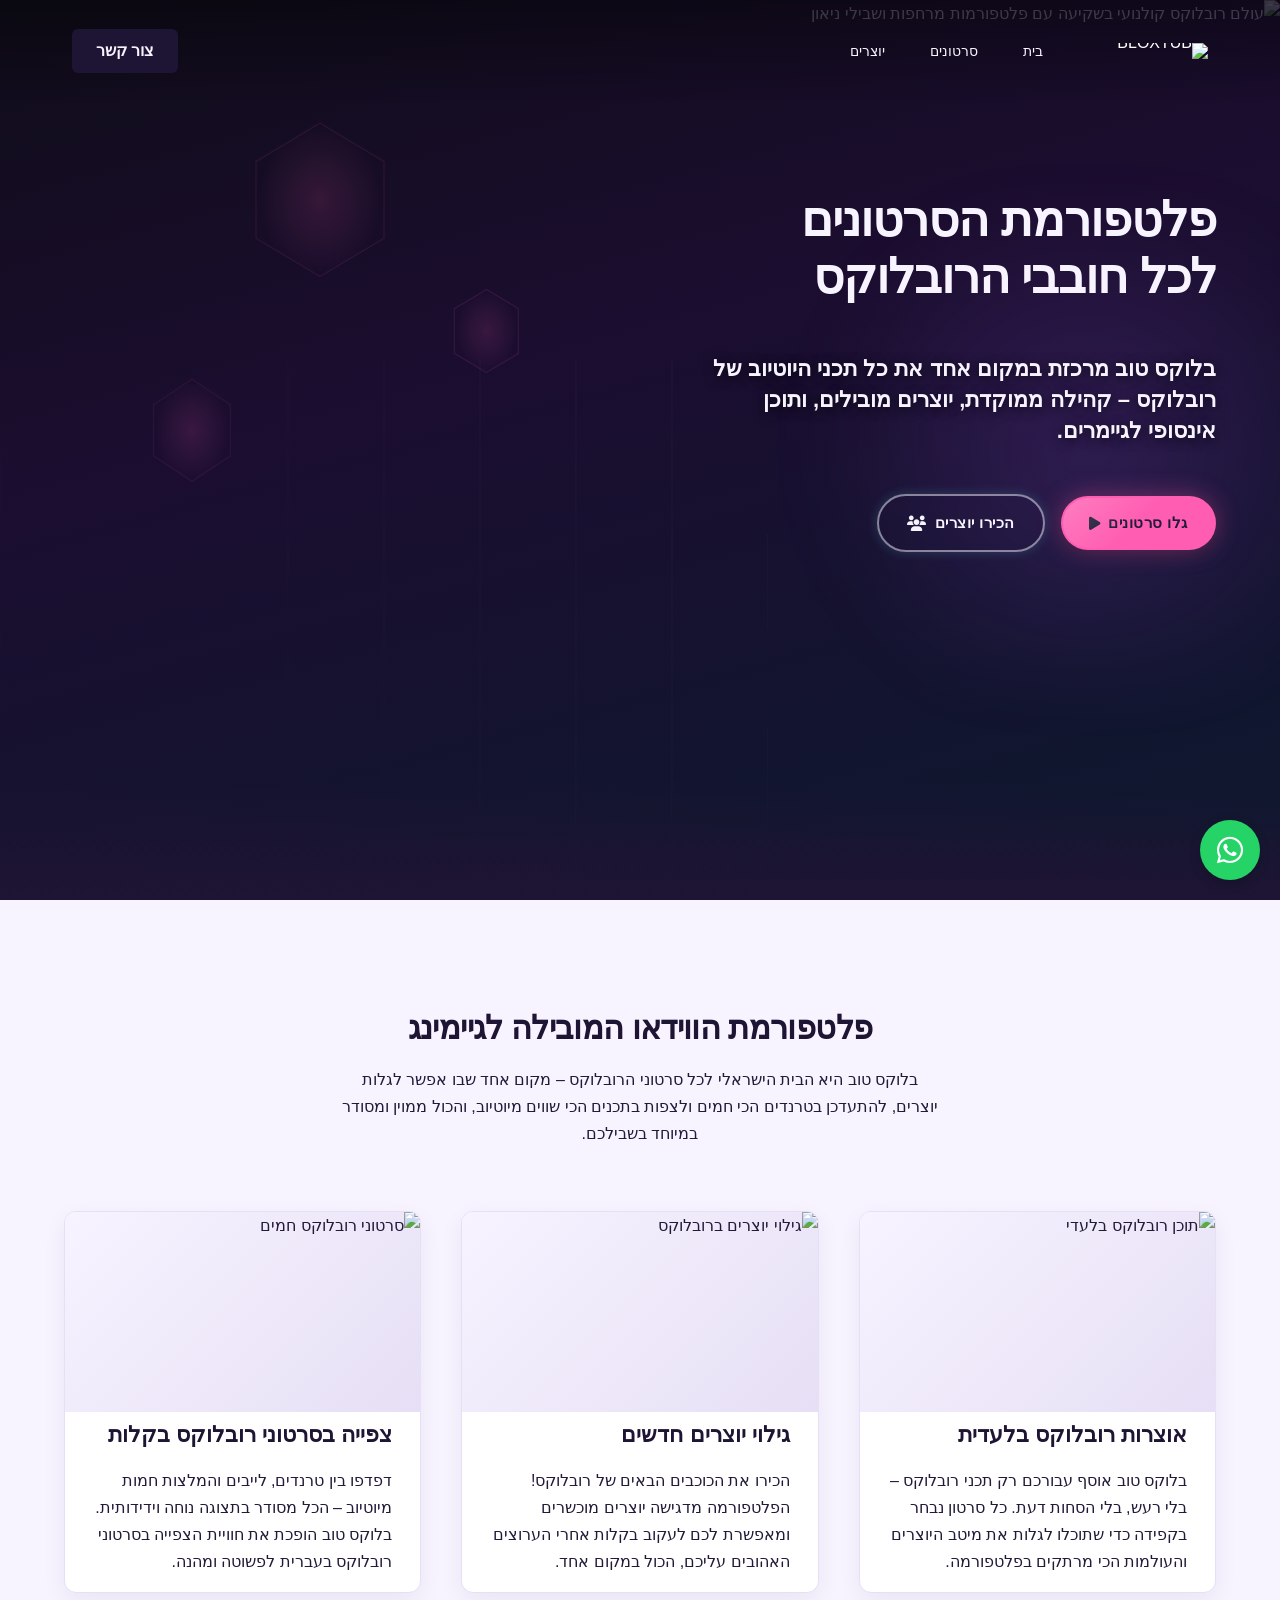
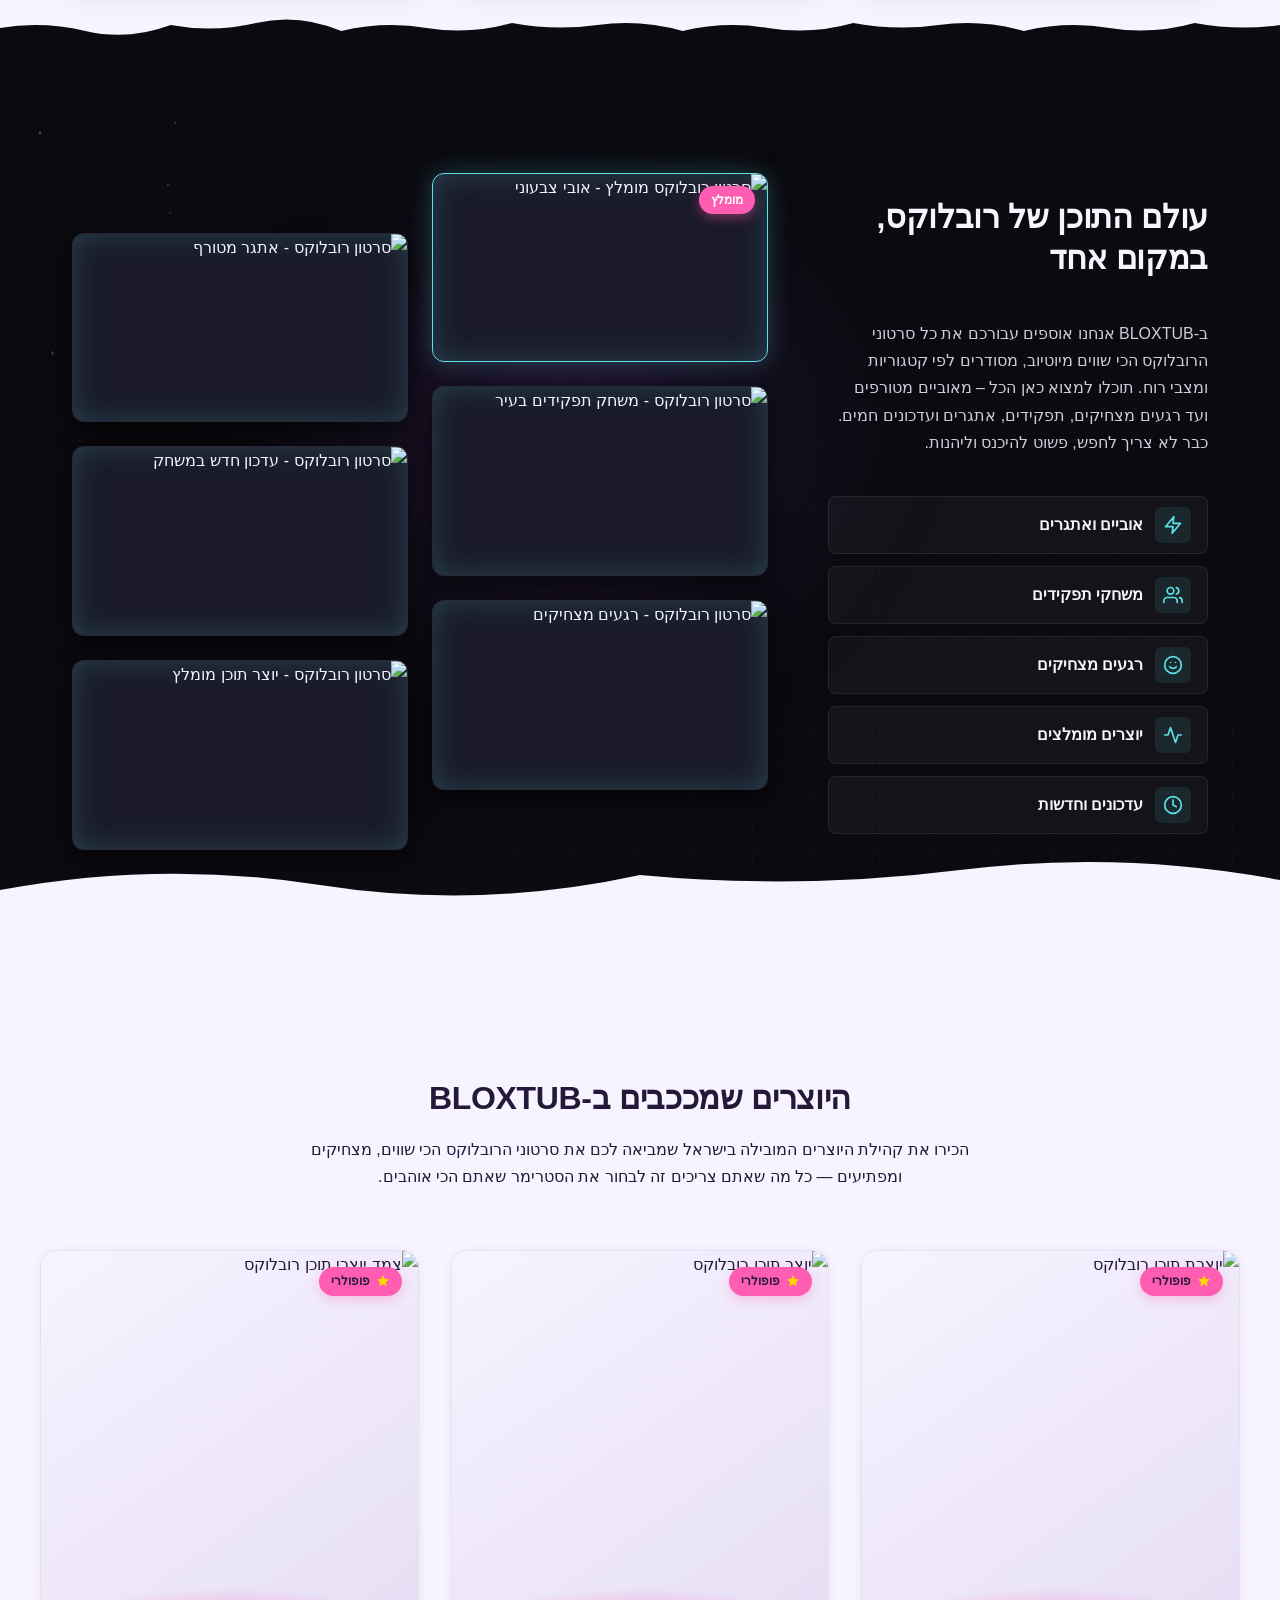
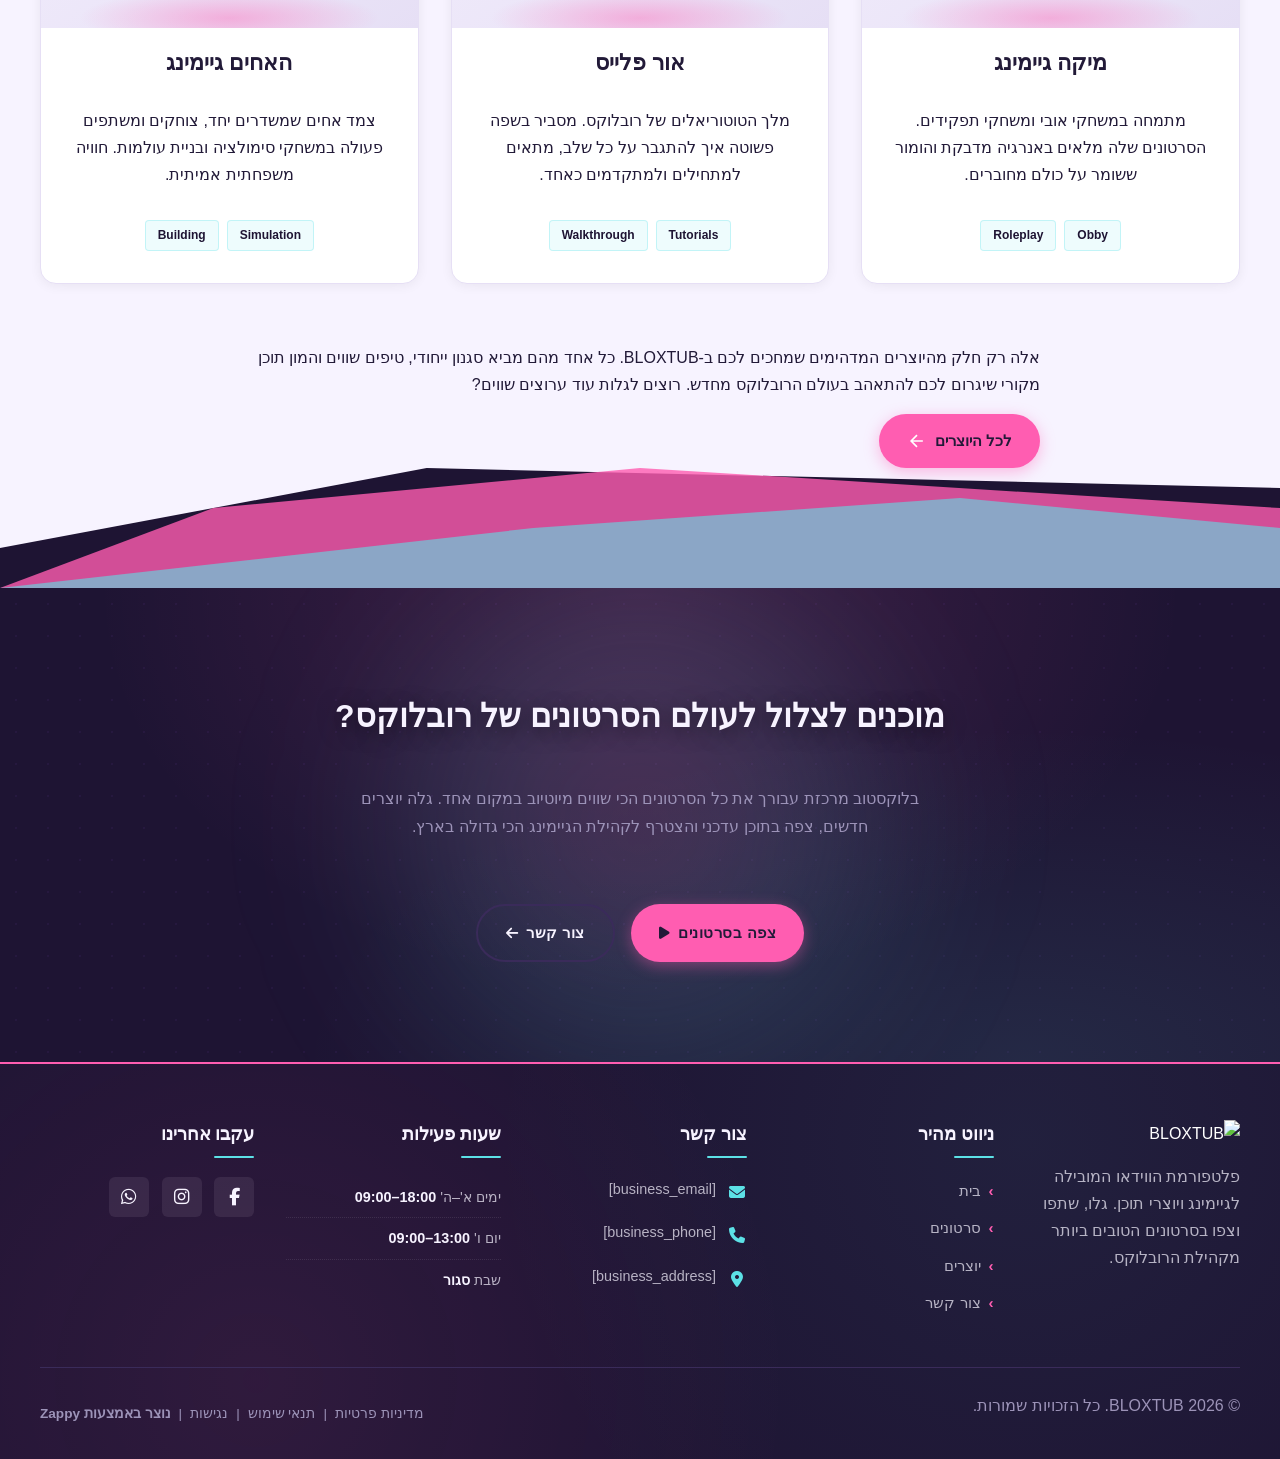
==== public/index.html @ db33e0e6 "Initial website commit" ====
<!doctype html><html dir="rtl" lang="he"><head><meta charset="UTF-8"><meta content="width=device-width,initial-scale=1" name="viewport"><meta content="index, follow" name="robots"><title>גלו עולם שלם של סרטוני רובלוקס — BLOXTUB</title><meta content="פלטפורמת הווידאו המובילה לגיימינג שכולה רובלוקס! צפו באוספי סרטוני רובלוקס בעברית, גלו יוצרים חדשים והפכו לחלק מקהילת גיימרים תוססת. הכנסו עכשיו והתחילו לצפות!" name="description"><meta content="gaming video platform, סרטוני רובלוקס בעברית, צפייה בסרטוני רובלוקס, פלטפורמת וידאו לגיימינג, קהילת רובלוקס" name="keywords"><link href="/assets/favicon.ico" rel="icon" type="image/x-icon"><link href="/assets/favicon-16x16.png" rel="icon" type="image/png" sizes="16x16"><link href="/assets/favicon-32x32.png" rel="icon" type="image/png" sizes="32x32"><link href="/assets/favicon-48x48.png" rel="icon" type="image/png" sizes="48x48"><link href="/assets/favicon-192x192.png" rel="icon" type="image/png" sizes="192x192"><link href="/assets/favicon-512x512.png" rel="icon" type="image/png" sizes="512x512"><link href="/assets/apple-touch-icon.png" rel="apple-touch-icon"><script>!function(){"use strict";var t="1a527d62-5605-4ae5-ab54-e5332d90926c",e="https://api.zappy5.com/api/analytics/track",a=18e5,n=2592e6,o=!0,i=!0,r=!0;var s=function(){var e="zappy_visitor_"+t,a=null;try{if(a=localStorage.getItem(e)){var o=JSON.parse(a),i=Date.now();if(i-o.created<n)return o.lastSeen=i,localStorage.setItem(e,JSON.stringify(o)),o.id}}catch(t){console.warn("Zappy Analytics: LocalStorage not available")}var r="zv_"+Date.now()+"_"+Math.random().toString(36).substr(2,9);try{localStorage.setItem(e,JSON.stringify({id:r,created:Date.now(),lastSeen:Date.now()}))}catch(t){}return r}(),c=function(){var e="zappy_session_"+t,n=null;try{if(n=sessionStorage.getItem(e)){var o=JSON.parse(n),i=Date.now();if(i-o.timestamp<a)return o.timestamp=i,sessionStorage.setItem(e,JSON.stringify(o)),o.id}}catch(t){console.warn("Zappy Analytics: SessionStorage not available")}var r="zs_"+Date.now()+"_"+Math.random().toString(36).substr(2,9);try{sessionStorage.setItem(e,JSON.stringify({id:r,timestamp:Date.now()}))}catch(t){}return r}();function l(a,n){n=n||{};var o={website_id:t,event_type:a,page_path:window.location.pathname,referrer:document.referrer||"direct",visitor_id:s,session_id:c,metadata:n};if(navigator.sendBeacon){var i=new Blob([JSON.stringify(o)],{type:"application/json"});navigator.sendBeacon(e,i)}else fetch(e,{method:"POST",headers:{"Content-Type":"application/json"},body:JSON.stringify(o),keepalive:!0}).catch(function(t){console.warn("Zappy Analytics: Failed to track event",t)})}o&&l("pageview",{title:document.title,url:window.location.href}),i&&document.addEventListener("click",function(t){var e=t.target;if("BUTTON"===e.tagName||e.closest("button")){var a="BUTTON"===e.tagName?e:e.closest("button");l("click",{element:"button",text:a.textContent.trim().substring(0,100),id:a.id||null,class:a.className||null})}else if("A"===e.tagName||e.closest("a")){var n="A"===e.tagName?e:e.closest("a");l("navigation",{element:"link",text:n.textContent.trim().substring(0,100),href:n.href,external:n.hostname!==window.location.hostname})}},!0),r&&document.addEventListener("submit",function(t){var e=t.target;l("form_submit",{form_id:e.id||null,form_name:e.name||null,form_action:e.action||null,form_method:e.method||"GET"})},!0);var d=Date.now();window.addEventListener("beforeunload",function(){l("page_unload",{time_on_page:Math.floor((Date.now()-d)/1e3),page_path:window.location.pathname})}),window.zappyAnalytics={track:l,getVisitorId:function(){return s},getSessionId:function(){return c}}}()</script><meta content="גלו עולם שלם של סרטוני רובלוקס — BLOXTUB" property="og:title"><meta content="פלטפורמת הווידאו המובילה לגיימינג שכולה רובלוקס! צפו באוספי סרטוני רובלוקס בעברית, גלו יוצרים חדשים והפכו לחלק מקהילת גיימרים תוססת. הכנסו עכשיו והתחילו לצפות!" property="og:description"><meta content="summary_large_image" name="twitter:card"><meta content="גלו עולם שלם של סרטוני רובלוקס — BLOXTUB" name="twitter:title"><meta content="פלטפורמת הווידאו המובילה לגיימינג שכולה רובלוקס! צפו באוספי סרטוני רובלוקס בעברית, גלו יוצרים חדשים והפכו לחלק מקהילת גיימרים תוססת. הכנסו עכשיו והתחילו לצפות!" name="twitter:description"><meta content="website" property="og:type"><meta content="he_IL" property="og:locale"><link href="https://cdnjs.cloudflare.com/ajax/libs/font-awesome/6.4.0/css/all.min.css" rel="stylesheet"><style>.skip-link{position:absolute;top:0;left:0;transform:translateY(-200%);padding:12px 18px;background:var(--bg-dark,#1a1a1a);color:var(--text-light,#fff);font-weight:600;border-radius:0 0 8px 0;z-index:10000}.skip-link:focus{transform:none;outline:2px solid var(--ring,#fff);outline-offset:2px}:focus-visible{outline:2px solid var(--ring,currentColor);outline-offset:3px}</style><link href="/assets/favicon.ico" rel="icon" type="image/x-icon"><link href="/assets/favicon-16x16.png" rel="icon" type="image/png" sizes="16x16"><link href="/assets/favicon-32x32.png" rel="icon" type="image/png" sizes="32x32"><link href="/assets/favicon-48x48.png" rel="icon" type="image/png" sizes="48x48"><link href="/assets/favicon-192x192.png" rel="icon" type="image/png" sizes="192x192"><link href="/assets/favicon-512x512.png" rel="icon" type="image/png" sizes="512x512"><link href="/assets/apple-touch-icon.png" rel="apple-touch-icon"><link href="https://cdn.jsdelivr.net/npm/vanilla-cookieconsent@3/dist/cookieconsent.css" rel="stylesheet"><script src="https://cdn.jsdelivr.net/npm/vanilla-cookieconsent@3/dist/cookieconsent.umd.js"></script><script src="https://cdn.jsdelivr.net/gh/mickidum/acc_toolbar/acctoolbar/acctoolbar.min.js"></script><link href="/styles.css" rel="stylesheet"><script>window.ZAPPY_WEBSITE_ID="1a527d62-5605-4ae5-ab54-e5332d90926c",window.ZAPPY_API_BASE="https://api.zappy5.com"</script><style id="zappy-dropdown-submenu-styles">#navMenu li:has(.sub-menu),.nav-menu li:has(.sub-menu),.navbar li:has(.sub-menu),nav li:has(.sub-menu){position:relative}#navMenu .sub-menu,.nav-menu .sub-menu,.navbar .sub-menu,nav .sub-menu{display:block!important;position:absolute!important;top:100%;left:0;min-width:220px;background:#fff;border-radius:8px;box-shadow:0 8px 25px rgba(0,0,0,.15);padding:8px 0;opacity:0;visibility:hidden;transform:translateY(10px);transition:all .3s ease;z-index:1000;list-style:none;pointer-events:none}#navMenu li:hover>.sub-menu,.nav-menu li:hover>.sub-menu,.navbar li:hover>.sub-menu,nav li:hover>.sub-menu{opacity:1!important;visibility:visible!important;transform:translateY(0)!important;pointer-events:auto!important}.sub-menu li{list-style:none;margin:0;padding:0}.sub-menu a{display:block!important;padding:10px 16px!important;color:var(--text-dark,#333)!important;font-weight:500;text-decoration:none;white-space:nowrap;transition:background-color .2s}.sub-menu .zappy-nav-child>a{padding-left:28px!important;font-size:.9em!important;opacity:.85!important}[dir=rtl] .sub-menu .zappy-nav-child>a,html[lang=ar] .sub-menu .zappy-nav-child>a,html[lang=he] .sub-menu .zappy-nav-child>a{padding-left:10px!important;padding-right:28px!important}.sub-menu .zappy-nav-parent>a{font-weight:600!important}.sub-menu a:hover{background-color:#f5f5f5}[dir=rtl] .nav-menu .sub-menu,[dir=rtl] .navbar .sub-menu,[dir=rtl] nav .sub-menu,html[lang=ar] .nav-menu .sub-menu,html[lang=ar] .navbar .sub-menu,html[lang=ar] nav .sub-menu,html[lang=he] .nav-menu .sub-menu,html[lang=he] .navbar .sub-menu,html[lang=he] nav .sub-menu{left:auto!important;right:0!important}.sub-menu:empty,.sub-menu:not(:has(li)):not(:has(> a)),.sub-menu:not(:has(li:not(.zappy-hidden-menu-item))):not(:has(> a)){display:none!important;opacity:0!important;visibility:hidden!important;pointer-events:none!important}li:has(.menu-group-title):hover>.sub-menu{opacity:1!important;visibility:visible!important;transform:translateY(0)!important;pointer-events:auto!important}#navMenu>li>.menu-group-title,.nav-menu>li>.menu-group-title{display:inline-block;padding:.5rem 1rem;cursor:default;user-select:none}@media (max-width:768px){#navMenu .sub-menu,.nav-menu .sub-menu,.navbar .sub-menu,nav .sub-menu{position:static!important;transform:none!important;box-shadow:none!important;background:0 0!important;max-height:0;overflow:hidden;opacity:0;visibility:hidden;transition:max-height .3s ease,opacity .3s ease;padding:0!important;border-radius:0!important}#navMenu .sub-menu.mobile-expanded,.nav-menu .sub-menu.mobile-expanded,.navbar .sub-menu.mobile-expanded{max-height:none!important;overflow-y:visible!important;opacity:1!important;visibility:visible!important;padding:8px 0 8px 16px!important}[dir=rtl] .sub-menu.mobile-expanded,html[lang=he] .sub-menu.mobile-expanded{padding:8px 16px 8px 0!important}#navMenu li:hover>.sub-menu,.nav-menu li:hover>.sub-menu,.navbar li:hover>.sub-menu,nav li:hover>.sub-menu{opacity:0;visibility:hidden;pointer-events:none}#navMenu li>.sub-menu.mobile-expanded,.nav-menu li>.sub-menu.mobile-expanded,.navbar li>.sub-menu.mobile-expanded,nav li>.sub-menu.mobile-expanded{opacity:1!important;visibility:visible!important;pointer-events:auto!important}#navMenu li:has(.sub-menu),.nav-menu li:has(.sub-menu),.navbar li:has(.sub-menu),nav li:has(.sub-menu){display:flex!important;flex-wrap:wrap!important;align-items:center!important;position:relative!important;min-height:44px!important}#navMenu li:has(.sub-menu)>a,.nav-menu li:has(.sub-menu)>a,.navbar li:has(.sub-menu)>a,nav li:has(.sub-menu)>a{flex:1!important;min-width:0!important}#navMenu li:has(.sub-menu)>.menu-group-title,.nav-menu li:has(.sub-menu)>.menu-group-title,.navbar li:has(.sub-menu)>.menu-group-title,nav li:has(.sub-menu)>.menu-group-title{flex:1!important;min-width:0!important;padding:0!important;line-height:inherit!important}#navMenu li:has(.sub-menu)>.sub-menu,.nav-menu li:has(.sub-menu)>.sub-menu,.navbar li:has(.sub-menu)>.sub-menu,nav li:has(.sub-menu)>.sub-menu{flex-basis:100%!important;width:100%!important}#navMenu li:has(.sub-menu)>a [class*=arrow],#navMenu li:has(.sub-menu)>a [class*=chevron],.nav-menu li:has(.sub-menu)>a .fa-angle-down,.nav-menu li:has(.sub-menu)>a .fa-chevron-down,.nav-menu li:has(.sub-menu)>a [class*=arrow],.nav-menu li:has(.sub-menu)>a [class*=chevron],nav li:has(.sub-menu)>a [class*=arrow],nav li:has(.sub-menu)>a [class*=chevron]{display:none!important;visibility:hidden!important}.mobile-submenu-toggle{display:flex!important;align-items:center!important;justify-content:center!important;width:44px!important;height:auto!important;background:0 0!important;border:none!important;cursor:pointer!important;color:var(--text-light)!important;position:static!important;flex-shrink:0!important;align-self:stretch!important;z-index:2!important;padding:0!important;margin:0!important}.mobile-submenu-toggle::after{content:''!important;width:0!important;height:0!important;border-left:6px solid transparent!important;border-right:6px solid transparent!important;border-top:7px solid currentColor!important;transition:transform .3s ease!important}.mobile-submenu-toggle.expanded::after{transform:rotate(180deg)!important}.sub-menu a{padding:10px 0!important;display:block!important;color:var(--text-light)!important;white-space:normal!important}.sub-menu .zappy-nav-child>a{padding-left:28px!important;font-size:.9em!important;opacity:.85!important}[dir=rtl] .sub-menu .zappy-nav-child>a,html[lang=ar] .sub-menu .zappy-nav-child>a,html[lang=he] .sub-menu .zappy-nav-child>a{padding-left:0!important;padding-right:28px!important}.sub-menu .zappy-nav-parent>a{font-weight:600!important}#navMenu.active,.nav-menu.active{max-width:100vw!important;overflow-x:hidden!important;box-sizing:border-box!important}.navbar .sub-menu li a,.zappy-products-dropdown .sub-menu a,nav.navbar .sub-menu li a{color:var(--text-light)!important}}@media (min-width:769px){.mobile-submenu-toggle{display:none!important}}</style><style id="zappy-widget-visibility">html[dir=rtl] .whatsapp-float{right:20px!important;left:auto!important}html:not([dir]) .whatsapp-float,html[dir=ltr] .whatsapp-float{left:20px!important;right:auto!important}html[dir=rtl] #mic-access-tool-general-button,html[dir=rtl] #mic-init-access-tool #mic-access-tool-general-button,html[dir=rtl] #mic-init-access-tool .mic-access-tool-general-button,html[dir=rtl] ._access-icon,html[dir=rtl] .mic-access-tool-general-button{left:20px!important;right:auto!important}html:not([dir]) #mic-access-tool-general-button,html:not([dir]) #mic-init-access-tool #mic-access-tool-general-button,html:not([dir]) #mic-init-access-tool .mic-access-tool-general-button,html:not([dir]) ._access-icon,html:not([dir]) .mic-access-tool-general-button,html[dir=ltr] #mic-access-tool-general-button,html[dir=ltr] #mic-init-access-tool #mic-access-tool-general-button,html[dir=ltr] #mic-init-access-tool .mic-access-tool-general-button,html[dir=ltr] ._access-icon,html[dir=ltr] .mic-access-tool-general-button{right:20px!important;left:auto!important}@media (max-width:768px){.whatsapp-float{display:flex!important}}@media (min-width:769px){.whatsapp-float{display:flex!important}}@media (max-width:768px){#mic-access-tool-general-button,#mic-init-access-tool #mic-access-tool-general-button,#mic-init-access-tool .mic-access-tool-general-button,._access-icon,.mic-access-tool-general-button{display:flex!important;visibility:visible!important;opacity:1!important;pointer-events:auto!important}#mic-access-tool-box.opened-mic-access-tool,#mic-init-access-tool #mic-access-tool-box.opened-mic-access-tool,.mic-access-tool-box.opened-mic-access-tool{visibility:visible!important;opacity:1!important;pointer-events:auto!important}}@media (min-width:769px){#mic-access-tool-general-button,#mic-init-access-tool #mic-access-tool-general-button,#mic-init-access-tool .mic-access-tool-general-button,._access-icon,.mic-access-tool-general-button{display:flex!important;visibility:visible!important;opacity:1!important;pointer-events:auto!important}#mic-access-tool-box.opened-mic-access-tool,#mic-init-access-tool #mic-access-tool-box.opened-mic-access-tool,.mic-access-tool-box.opened-mic-access-tool{visibility:visible!important;opacity:1!important;pointer-events:auto!important}}</style></head><body><a href="#main" class="skip-link">דלג לתוכן הראשי</a><nav class="navbar" dir="rtl"><button aria-label="Menu" class="mobile-toggle" id="mobileToggle"><svg viewBox="0 0 24 24" fill="none" height="24" width="24" class="hamburger-icon"><path d="M3 12h18M3 6h18M3 18h18" stroke="currentColor" stroke-width="2" stroke-linecap="round"></path></svg> <svg viewBox="0 0 24 24" fill="none" height="24" width="24" class="close-icon" style="display:none"><path d="M18 6L6 18M6 6l12 12" stroke="currentColor" stroke-width="2" stroke-linecap="round"></path></svg></button> <button aria-label="Call" class="phone-header-btn" data-phone="[business_phone]"><svg viewBox="0 0 24 24" fill="currentColor" height="20" width="20"><path d="M22 16.92v3a2 2 0 0 1-2.18 2 19.79 19.79 0 0 1-8.63-3.07 19.5 19.5 0 0 1-6-6 19.79 19.79 0 0 1-3.07-8.67A2 2 0 0 1 4.11 2h3a2 2 0 0 1 2 1.72 12.84 12.84 0 0 0 .7 2.81 2 2 0 0 1-.45 2.11L8.09 9.91a16 16 0 0 0 6 6l1.27-1.27a2 2 0 0 1 2.11-.45 12.84 12.84 0 0 0 2.81.7A2 2 0 0 1 22 16.92z"></path></svg></button><div class="nav-container"><div class="nav-right-group"><div class="nav-brand"><a href="/" class="logo-link"><img alt="BLOXTUB" src="/assets/site-----image-1.webp" class="logo"></a></div><ul class="nav-menu" id="navMenu"><li><a href="/">בית</a></li><li><a href="/videos">סרטונים</a></li><li><a href="/creators">יוצרים</a></li></ul></div><div class="nav-cta-container"><a href="/contact" class="nav-cta-btn">צור קשר</a></div></div></nav><script>window.addEventListener("load",function(){const e=document.querySelector(".navbar, nav, header");if(!e)return void console.log("[Navbar] Navbar element not found");let t=document.getElementById("mobileToggle")||document.querySelector(".mobile-toggle")||document.querySelector(".hamburger")||document.querySelector(".hamburger-menu")||document.querySelector(".menu-toggle")||document.querySelector(".burger-menu")||document.querySelector('[aria-label="Menu"]')||document.querySelector('[aria-label="תפריט"]');const n=document.querySelector(".phone-header-btn"),o=window.getComputedStyle(e);let r=o.backgroundColor;if(console.log("[Navbar] Initial navbar background:",r),"transparent"===r||"rgba(0, 0, 0, 0)"===r||r.startsWith("rgba")&&r.includes(", 0)")){const e=o.backgroundImage;if(e&&"none"!==e)console.log("[Navbar] Navbar has background image/gradient, using dark text"),r="rgb(240, 240, 240)";else{const e=window.getComputedStyle(document.body).backgroundColor;console.log("[Navbar] Navbar transparent, using body background:",e),r=e}}const a=r.match(/\d+/g);if(a&&a.length>=3){const e=(.299*parseInt(a[0])+.587*parseInt(a[1])+.114*parseInt(a[2]))/255;console.log("[Navbar] Mobile button colors preserved from Claude CSS (luminance:",e.toFixed(2)+")");const o=document.createElement("style");o.id="zappy-mobile-nav-fix";document.documentElement.lang;document.documentElement.dir,o.textContent='\n        /* Hide mobile buttons on desktop, show only on mobile */\n        @media (min-width: 769px) {\n          .mobile-toggle,\n          .phone-header-btn {\n            display: none !important;\n          }\n        }\n        \n        /* Show and position mobile buttons correctly on mobile */\n        @media (max-width: 768px) {\n          .navbar,\n          nav.navbar {\n            min-height: 70px !important;\n          }\n\n          .mobile-toggle,\n          .phone-header-btn {\n            position: absolute !important;\n            top: 0 !important;\n            bottom: 0 !important;\n            margin-top: auto !important;\n            margin-bottom: auto !important;\n            transform: none !important;\n            z-index: 1001 !important;\n            display: flex !important;\n            align-items: center !important;\n            justify-content: center !important;\n            width: 36px !important;\n            height: 36px !important;\n            border-radius: 50% !important;\n            border: none !important;\n            cursor: pointer !important;\n            padding: 6px !important;\n            background: none !important;\n            color: var(--nav-text, var(--text-light)) !important;\n            touch-action: manipulation !important;\n            -webkit-tap-highlight-color: transparent !important;\n          }\n\n          html[data-zappy-site-type="ecommerce"] .phone-header-btn,\n          body[data-zappy-site-type="ecommerce"] .phone-header-btn,\n          html[data-zappy-site-type="ecommerce"] header .phone-header-btn,\n          html[data-zappy-site-type="ecommerce"] nav .phone-header-btn {\n            display: none !important;\n            visibility: hidden !important;\n            width: 0 !important;\n            height: 0 !important;\n            min-width: 0 !important;\n            overflow: hidden !important;\n          }\n          \n          /* LTR positioning (default): hamburger LEFT, phone RIGHT */\n          html:not([dir="rtl"]):not([lang="he"]):not([lang="ar"]) .mobile-toggle,\n          html[dir="ltr"] .mobile-toggle {\n            left: 12px !important;\n            right: auto !important;\n          }\n          html:not([dir="rtl"]):not([lang="he"]):not([lang="ar"]) .phone-header-btn,\n          html[dir="ltr"] .phone-header-btn {\n            right: 12px !important;\n            left: auto !important;\n          }\n          \n          /* RTL positioning: hamburger RIGHT, phone LEFT */\n          html[dir="rtl"] .mobile-toggle,\n          html[lang="he"] .mobile-toggle,\n          html[lang="ar"] .mobile-toggle {\n            right: 12px !important;\n            left: auto !important;\n          }\n          html[dir="rtl"] .phone-header-btn,\n          html[lang="he"] .phone-header-btn,\n          html[lang="ar"] .phone-header-btn {\n            left: 12px !important;\n            right: auto !important;\n          }\n          \n          /* CRITICAL: Ensure nav-container has min-height on mobile */\n          /* All children are positioned absolutely/fixed on mobile, so height:auto collapses to 0 */\n          .nav-container {\n            min-height: 70px !important;\n            position: relative !important;\n          }\n          \n          /* Ensure SVG icons are properly sized and inherit color */\n          .mobile-toggle svg,\n          .phone-header-btn svg {\n            width: 24px !important;\n            height: 24px !important;\n            /* Don\'t force display - let JavaScript control hamburger/close toggle */\n          }\n          \n          /* Reset nav-cta-container on mobile - remove desktop box-shadow/padding */\n          /* that creates a visible ghost box when CTA button is hidden */\n          .nav-cta-container {\n            box-shadow: none !important;\n            padding: 0 !important;\n          }\n          \n          /* Hide nav-cta-container entirely on mobile when there\'s no lang-switcher */\n          /* (only the CTA button is inside, and it\'s hidden on mobile) */\n          .nav-cta-container:not(:has(.lang-switcher)) {\n            display: none !important;\n          }\n          \n          /* CRITICAL: Prevent hero image fade gradient from bleeding over headline text */\n          /* The .image-fade-gradient has bottom: -30px (extends below parent) */\n          /* On mobile stacked layout, this overlaps the h1 text below the image */\n          .hero-image-column {\n            overflow: hidden !important;\n          }\n          .image-fade-gradient {\n            bottom: 0 !important;\n          }\n          \n          /* Hide desktop language switcher on mobile - hamburger menu handles it */\n          /* High specificity to override stored CSS */\n          .lang-switcher,\n          .nav-cta-container .lang-switcher,\n          .nav-container .lang-switcher,\n          .navbar .lang-switcher,\n          .navbar .nav-cta-container .lang-switcher {\n            display: none !important;\n          }\n        }\n      ';const r=document.getElementById("zappy-mobile-nav-fix");r&&r.remove(),document.head.appendChild(o),console.log("[Navbar] Critical CSS injected for mobile nav positioning");const i=window.innerWidth<=768;if(t){const e=t.querySelector(".hamburger-icon"),n=t.querySelector(".close-icon");e&&(e.style.setProperty("width","24px","important"),e.style.setProperty("height","24px","important"),e.style.setProperty("display","block","important")),n&&(n.style.setProperty("width","24px","important"),n.style.setProperty("height","24px","important"),n.style.setProperty("display","none","important")),i?(t.style.setProperty("position","absolute","important"),t.style.setProperty("top","0","important"),t.style.setProperty("bottom","0","important"),t.style.setProperty("margin-top","auto","important"),t.style.setProperty("margin-bottom","auto","important"),t.style.setProperty("transform","none","important"),t.style.setProperty("z-index","1001","important"),t.style.removeProperty("left"),t.style.removeProperty("right"),console.log("[Navbar] Mobile toggle positioning applied (mobile viewport)")):(t.style.removeProperty("position"),t.style.removeProperty("top"),t.style.removeProperty("transform"),t.style.removeProperty("z-index"),t.style.removeProperty("left"),t.style.removeProperty("right"),console.log("[Navbar] Desktop viewport - cleared mobile toggle inline positioning"))}if(n){const e=n.querySelector("svg");e&&(e.style.width="24px",e.style.height="24px",e.setAttribute("width","24"),e.setAttribute("height","24")),i?(n.style.setProperty("position","absolute","important"),n.style.setProperty("top","0","important"),n.style.setProperty("bottom","0","important"),n.style.setProperty("margin-top","auto","important"),n.style.setProperty("margin-bottom","auto","important"),n.style.setProperty("transform","none","important"),n.style.setProperty("z-index","1001","important"),n.style.removeProperty("left"),n.style.removeProperty("right"),console.log("[Navbar] Phone button positioning applied (mobile viewport)")):(n.style.removeProperty("position"),n.style.removeProperty("top"),n.style.removeProperty("transform"),n.style.removeProperty("z-index"),n.style.removeProperty("left"),n.style.removeProperty("right"),console.log("[Navbar] Desktop viewport - cleared phone button inline positioning"))}}else console.log("[Navbar] Could not parse background color:",r);t=document.getElementById("mobileToggle")||document.querySelector(".mobile-toggle")||document.querySelector(".hamburger")||document.querySelector(".hamburger-menu")||document.querySelector(".menu-toggle")||document.querySelector(".burger-menu")||document.querySelector('[aria-label="Menu"]')||document.querySelector('[aria-label="תפריט"]');const i=document.getElementById("navMenu")||document.querySelector(".nav-menu")||document.querySelector(".nav-links")||document.querySelector("nav ul:not(.submenu)");if(!t||!i)return void console.log("[Navbar] Mobile toggle or menu not found:",{toggle:!!t,menu:!!i});i.id||(i.id="navMenu"),console.log("[Navbar] Initializing mobile menu...");const l=t.cloneNode(!0);t.parentNode.replaceChild(l,t);var s=0;function p(e){var t=Date.now();t-s<300||(s=t,function(e){e.preventDefault(),e.stopPropagation();const t=l.querySelector(".hamburger-icon"),n=l.querySelector(".close-icon");i.classList.contains("active")?(i.classList.remove("active"),t&&t.style.setProperty("display","block","important"),n&&n.style.setProperty("display","none","important"),document.body.style.overflow="",console.log("[Navbar] Menu closed")):(i.classList.add("active"),t&&t.style.setProperty("display","none","important"),n&&n.style.setProperty("display","block","important"),document.body.style.overflow="hidden",console.log("[Navbar] Menu opened"))}(e))}l.addEventListener("click",p),l.addEventListener("touchend",p),i.querySelectorAll("a").forEach(function(e){e.addEventListener("click",function(){if("#"===this.getAttribute("href"))return;const e=l.querySelector(".hamburger-icon"),t=l.querySelector(".close-icon");i.classList.remove("active"),e&&e.style.setProperty("display","block","important"),t&&t.style.setProperty("display","none","important"),document.body.style.overflow="",console.log("[Navbar] Menu closed (link clicked)")})});var m=i.querySelectorAll(".dropdown-toggle");m.forEach(function(e){e.addEventListener("click",function(e){e.preventDefault(),e.stopPropagation();var t=this.closest(".nav-dropdown");t&&(t.parentNode.querySelectorAll(".nav-dropdown.open").forEach(function(e){e!==t&&e.classList.remove("open")}),t.classList.toggle("open"),console.log("[Navbar] Dropdown toggled:",t.classList.contains("open")?"open":"closed"))})}),document.addEventListener("click",function(e){e.target.closest(".nav-dropdown")||document.querySelectorAll(".nav-dropdown.open").forEach(function(e){e.classList.remove("open")})}),console.log("[Navbar] Dropdown handlers initialized for "+m.length+" dropdowns"),n&&n.addEventListener("click",function(){const e=document.querySelectorAll('a[href^="tel:"]'),t=e.length>0?e[0].getAttribute("href").replace("tel:",""):"[business_phone]";window.location.href="tel:"+t,console.log("[Navbar] Phone button clicked")}),console.log("[Navbar] Mobile menu initialized successfully")})</script><main id="main"><section class="index-hero-section" data-band-index="0" data-layout-spec="בית-hero" data-hero-type="fullscreen-scrim"><img alt="עולם רובלוקס קולנועי בשקיעה עם פלטפורמות מרחפות ושבילי ניאון" src="/assets/site-index-hero-image-1.webp" data-context="Cinematic Roblox-inspired obstacle world at sunset: floating voxel platforms, glowing neon trails (hot pink and aqua), a dramatic purple-orange sky, and a deep cosmic shadow in the corners. The scene feels expansive and adventurous, with a stylized game-like atmosphere and a soft particle sparkle effect." data-placeholder="index-hero-image-1" height="1080" loading="eager" width="1920" class="hero-bg-img" data-hero-bg="true" fetchpriority="high"><div class="hero-scrim" aria-hidden="true"></div><div class="hero-decorations" aria-hidden="true"><svg viewBox="0 0 800 600" preserveAspectRatio="xMidYMid slice" xmlns="http://www.w3.org/2000/svg" class="deco-grid"><defs><linearGradient id="gridGrad" x1="0%" x2="100%" y1="100%" y2="0%"><stop offset="0%" stop-color="var(--accent)" stop-opacity="0"></stop><stop offset="100%" stop-color="var(--accent)" stop-opacity="0.08"></stop></linearGradient></defs><path d="M800,600 L0,600 L0,500 M800,500 L800,400 M0,400 L0,300 M800,300 L800,200 M0,200 L0,100" fill="none" stroke="url(#gridGrad)" stroke-width="1"></path><path d="M800,600 L700,600 L700,0 M600,0 L600,600 M500,600 L500,0 M400,0 L400,600 M300,600 L300,0" fill="none" stroke="url(#gridGrad)" stroke-width="1"></path></svg> <svg viewBox="0 0 400 400" preserveAspectRatio="xMidYMid slice" xmlns="http://www.w3.org/2000/svg" class="deco-hex"><defs><radialGradient cx="50%" cy="50%" id="hexGlow" r="50%"><stop offset="0%" stop-color="var(--secondary)" stop-opacity="0.15"></stop><stop offset="100%" stop-color="var(--secondary)" stop-opacity="0"></stop></radialGradient></defs><polygon points="200,50 250,80 250,140 200,170 150,140 150,80" fill="url(#hexGlow)" stroke="var(--secondary)" stroke-opacity="0.1" stroke-width="1"></polygon><polygon points="100,250 130,270 130,310 100,330 70,310 70,270" fill="url(#hexGlow)" stroke="var(--secondary)" stroke-opacity="0.08" stroke-width="1"></polygon><polygon points="330,180 355,195 355,230 330,245 305,230 305,195" fill="url(#hexGlow)" stroke="var(--secondary)" stroke-opacity="0.12" stroke-width="1"></polygon></svg><div class="deco-glow"></div></div><div class="hero-content"><h1>פלטפורמת הסרטונים<br>לכל חובבי הרובלוקס</h1><h3>בלוקס טוב מרכזת במקום אחד את כל תכני היוטיוב של רובלוקס – קהילה ממוקדת, יוצרים מובילים, ותוכן אינסופי לגיימרים.</h3><div class="hero-ctas"><a href="#videos" class="btn-primary"><span>גלו סרטונים</span> <i class="fas fa-play" aria-hidden="true"></i> </a><a href="#creators" class="btn-secondary"><span>הכירו יוצרים</span> <i class="fas fa-users" aria-hidden="true"></i></a></div></div><div class="hero-divider-wrapper" aria-hidden="true"><svg viewBox="0 0 1440 120" preserveAspectRatio="none" xmlns="http://www.w3.org/2000/svg" data-no-icon-edit="true"><defs><linearGradient id="dividerGrad" x1="0%" x2="0%" y1="0%" y2="100%"><stop offset="0%" stop-color="var(--bg-dark)" stop-opacity="0"></stop><stop offset="100%" stop-color="var(--bg-dark)" stop-opacity="1"></stop></linearGradient><pattern height="12" id="voxelPattern" patternUnits="userSpaceOnUse" width="12"><rect fill="none" height="12" width="12" x="0" y="0"></rect><rect fill="var(--bg-dark)" height="6" width="6" x="0" y="0" fill-opacity="0.15"></rect><rect fill="var(--bg-dark)" height="6" width="6" x="6" y="6" fill-opacity="0.25"></rect></pattern></defs><rect fill="url(#dividerGrad)" height="120" width="1440" x="0" y="0"></rect><rect fill="url(#voxelPattern)" height="60" width="1440" x="0" y="60"></rect></svg></div></section><section class="index-features-section" data-band-index="1" data-layout-spec="בית-features"><div class="index-features-section__container"><div class="index-features-section__intro"><h2 class="index-features-section__intro-heading">פלטפורמת הווידאו המובילה לגיימינג</h2><p class="index-features-section__intro-text">בלוקס טוב היא הבית הישראלי לכל סרטוני הרובלוקס – מקום אחד שבו אפשר לגלות יוצרים, להתעדכן בטרנדים הכי חמים ולצפות בתכנים הכי שווים מיוטיוב, והכול ממוין ומסודר במיוחד בשבילכם.</p></div><div class="index-features-section__grid"><div class="index-features-section__card"><div class="index-features-section__card-img-wrap"><img alt="תוכן רובלוקס בלעדי" src="/assets/site-index-features-image-1.webp" data-context="A stylized, colorful Roblox game thumbnail featuring blocky characters in an action pose, with neon lights and a gaming interface overlay, representing curated Roblox-only content on the BLOXTUB platform." data-placeholder="index-features-image-1" height="400" loading="lazy" width="600" decoding="async"></div><h3 class="index-features-section__card-title">אוצרות רובלוקס בלעדית</h3><p class="index-features-section__card-text">בלוקס טוב אוסף עבורכם רק תכני רובלוקס – בלי רעש, בלי הסחות דעת. כל סרטון נבחר בקפידה כדי שתוכלו לגלות את מיטב היוצרים והעולמות הכי מרתקים בפלטפורמה.</p></div><div class="index-features-section__card index-features-section__card--accent"><div class="index-features-section__card-img-wrap"><img alt="גילוי יוצרים ברובלוקס" src="/assets/site-index-features-image-2.webp" data-context="A dynamic split-screen composition showing a Roblox creator avatar on one side and a video player interface on the other, with sparkles and play button accents in aqua and pink tones." data-placeholder="index-features-image-2" height="400" loading="lazy" width="600" decoding="async"></div><h3 class="index-features-section__card-title">גילוי יוצרים חדשים</h3><p class="index-features-section__card-text">הכירו את הכוכבים הבאים של רובלוקס! הפלטפורמה מדגישה יוצרים מוכשרים ומאפשרת לכם לעקוב בקלות אחרי הערוצים האהובים עליכם, הכול במקום אחד.</p></div><div class="index-features-section__card"><div class="index-features-section__card-img-wrap"><img alt="סרטוני רובלוקס חמים" src="/assets/site-index-features-image-3.webp" data-context="A sleek, futuristic dashboard view showing trending Roblox video thumbnails arranged in a grid, with glowing trend lines and highlight badges, conveying easy browsing and discovery." data-placeholder="index-features-image-3" height="400" loading="lazy" width="600" decoding="async"></div><h3 class="index-features-section__card-title">צפייה בסרטוני רובלוקס בקלות</h3><p class="index-features-section__card-text">דפדפו בין טרנדים, לייבים והמלצות חמות מיוטיוב – הכל מסודר בתצוגה נוחה וידידותית. בלוקס טוב הופכת את חוויית הצפייה בסרטוני רובלוקס בעברית לפשוטה ומהנה.</p></div></div></div><div class="index-features-section__divider-wrapper"><svg viewBox="0 0 1200 80" preserveAspectRatio="none" xmlns="http://www.w3.org/2000/svg" data-no-icon-edit="true" aria-hidden="true"><path d="M0,80 L0,35 Q40,28 80,38 T160,32 Q200,40 240,30 T320,38 Q360,28 400,35 T480,30 Q520,38 560,32 T640,38 Q680,28 720,35 T800,30 Q840,38 880,32 T960,38 Q1000,28 1040,35 T1120,30 Q1160,38 1200,32 L1200,80 Z" fill="#0A0A0F"></path><path d="M0,80 L0,45 Q40,38 80,48 T160,42 Q200,50 240,40 T320,48 Q360,38 400,45 T480,40 Q520,48 560,42 T640,48 Q680,38 720,45 T800,40 Q840,48 880,42 T960,48 Q1000,38 1040,45 T1120,40 Q1160,48 1200,42 L1200,80 Z" fill="#0A0A0F" opacity="0.4"></path></svg></div></section><section class="index-showcase-section" data-band-index="2" data-layout-spec="בית-showcase"><div class="index-showcase-section__bg-decor" aria-hidden="true"><div class="index-showcase-section__stars"></div><div class="index-showcase-section__grid"></div><div class="index-showcase-section__glow"></div></div><div class="index-showcase-section__container"><div class="index-showcase-section__content"><h2 class="index-showcase-section__heading">עולם התוכן של רובלוקס, במקום אחד</h2><p class="index-showcase-section__description">ב-BLOXTUB אנחנו אוספים עבורכם את כל סרטוני הרובלוקס הכי שווים מיוטיוב, מסודרים לפי קטגוריות ומצבי רוח. תוכלו למצוא כאן הכל – מאוביים מטורפים ועד רגעים מצחיקים, תפקידים, אתגרים ועדכונים חמים. כבר לא צריך לחפש, פשוט להיכנס וליהנות.</p><ul class="index-showcase-section__categories"><li class="index-showcase-section__category-item"><span class="index-showcase-section__category-icon" aria-hidden="true"><svg viewBox="0 0 24 24" fill="none" height="20" width="20" data-element-type="icon" data-icon-type="svg" stroke="currentColor" stroke-width="2" stroke-linecap="round" stroke-linejoin="round"><polygon points="13 2 3 14 12 14 11 22 21 10 12 10 13 2"></polygon></svg> </span><span class="index-showcase-section__category-text">אוביים ואתגרים</span></li><li class="index-showcase-section__category-item"><span class="index-showcase-section__category-icon" aria-hidden="true"><svg viewBox="0 0 24 24" fill="none" height="20" width="20" data-element-type="icon" data-icon-type="svg" stroke="currentColor" stroke-width="2" stroke-linecap="round" stroke-linejoin="round"><path d="M17 21v-2a4 4 0 0 0-4-4H5a4 4 0 0 0-4 4v2"></path><circle cx="9" cy="7" r="4"></circle><path d="M23 21v-2a4 4 0 0 0-3-3.87"></path><path d="M16 3.13a4 4 0 0 1 0 7.75"></path></svg> </span><span class="index-showcase-section__category-text">משחקי תפקידים</span></li><li class="index-showcase-section__category-item"><span class="index-showcase-section__category-icon" aria-hidden="true"><svg viewBox="0 0 24 24" fill="none" height="20" width="20" data-element-type="icon" data-icon-type="svg" stroke="currentColor" stroke-width="2" stroke-linecap="round" stroke-linejoin="round"><circle cx="12" cy="12" r="10"></circle><path d="M8 14s1.5 2 4 2 4-2 4-2"></path><line x1="9" x2="9.01" y1="9" y2="9"></line><line x1="15" x2="15.01" y1="9" y2="9"></line></svg> </span><span class="index-showcase-section__category-text">רגעים מצחיקים</span></li><li class="index-showcase-section__category-item"><span class="index-showcase-section__category-icon" aria-hidden="true"><svg viewBox="0 0 24 24" fill="none" height="20" width="20" data-element-type="icon" data-icon-type="svg" stroke="currentColor" stroke-width="2" stroke-linecap="round" stroke-linejoin="round"><polyline points="22 12 18 12 15 21 9 3 6 12 2 12"></polyline></svg> </span><span class="index-showcase-section__category-text">יוצרים מומלצים</span></li><li class="index-showcase-section__category-item"><span class="index-showcase-section__category-icon" aria-hidden="true"><svg viewBox="0 0 24 24" fill="none" height="20" width="20" data-element-type="icon" data-icon-type="svg" stroke="currentColor" stroke-width="2" stroke-linecap="round" stroke-linejoin="round"><circle cx="12" cy="12" r="10"></circle><polyline points="12 6 12 12 16 14"></polyline></svg> </span><span class="index-showcase-section__category-text">עדכונים וחדשות</span></li></ul></div><div class="index-showcase-section__thumbnails"><div class="index-showcase-section__col"><div class="index-showcase-section__card index-showcase-section__card--featured"><div class="index-showcase-section__card-frame"><img alt="סרטון רובלוקס מומלץ - אובי צבעוני" src="/assets/site-index-showcase-image-1.webp" data-context="Featured Roblox video thumbnail showing a colorful obby game with neon obstacles and a character jumping, bright aqua and pink glow accents" data-placeholder="index-showcase-image-1" height="400" loading="lazy" width="600" decoding="async" class="index-showcase-section__img"><div class="index-showcase-section__card-glow"></div></div><div class="index-showcase-section__card-tag">מומלץ</div></div><div class="index-showcase-section__card"><div class="index-showcase-section__card-frame"><img alt="סרטון רובלוקס - משחק תפקידים בעיר" src="/assets/site-index-showcase-image-2.webp" data-context="Roblox roleplay video thumbnail showing characters in a detailed city environment with dramatic lighting" data-placeholder="index-showcase-image-2" height="400" loading="lazy" width="600" decoding="async" class="index-showcase-section__img"><div class="index-showcase-section__card-glow"></div></div></div><div class="index-showcase-section__card"><div class="index-showcase-section__card-frame"><img alt="סרטון רובלוקס - רגעים מצחיקים" src="/assets/site-index-showcase-image-3.webp" data-context="Roblox funny moments compilation thumbnail with exaggerated character expressions and bright pink highlights" data-placeholder="index-showcase-image-3" height="400" loading="lazy" width="600" decoding="async" class="index-showcase-section__img"><div class="index-showcase-section__card-glow"></div></div></div></div><div class="index-showcase-section__col index-showcase-section__col--offset"><div class="index-showcase-section__card"><div class="index-showcase-section__card-frame"><img alt="סרטון רובלוקס - אתגר מטורף" src="/assets/site-index-showcase-image-4.webp" data-context="Roblox challenge video thumbnail with a timer and characters racing through an obstacle course, cyan glow" data-placeholder="index-showcase-image-4" height="400" loading="lazy" width="600" decoding="async" class="index-showcase-section__img"><div class="index-showcase-section__card-glow"></div></div></div><div class="index-showcase-section__card"><div class="index-showcase-section__card-frame"><img alt="סרטון רובלוקס - עדכון חדש במשחק" src="/assets/site-index-showcase-image-5.webp" data-context="Roblox update showcase thumbnail featuring new game items and a neon update banner, purple and aqua" data-placeholder="index-showcase-image-5" height="400" loading="lazy" width="600" decoding="async" class="index-showcase-section__img"><div class="index-showcase-section__card-glow"></div></div></div><div class="index-showcase-section__card"><div class="index-showcase-section__card-frame"><img alt="סרטון רובלוקס - יוצר תוכן מומלץ" src="/assets/site-index-showcase-image-6.webp" data-context="Roblox creator spotlight video thumbnail with a popular Roblox YouTuber avatar and colorful background" data-placeholder="index-showcase-image-6" height="400" loading="lazy" width="600" decoding="async" class="index-showcase-section__img"><div class="index-showcase-section__card-glow"></div></div></div></div></div></div><div class="index-showcase-section__divider-wrapper" aria-hidden="true"><svg viewBox="0 0 1200 120" preserveAspectRatio="none" xmlns="http://www.w3.org/2000/svg" data-no-icon-edit="true" aria-hidden="true"><defs><linearGradient id="neonFogGrad" x1="0%" x2="0%" y1="0%" y2="100%"><stop offset="0%" stop-color="var(--accent)" stop-opacity="0.8"></stop><stop offset="50%" stop-color="var(--secondary)" stop-opacity="0.4"></stop><stop offset="100%" stop-color="var(--bg-light)" stop-opacity="1"></stop></linearGradient></defs><path d="M0,120 L0,40 Q150,10 300,35 T600,25 Q750,40 900,20 T1200,30 L1200,120 Z" fill="var(--bg-light)"></path></svg></div></section><section class="index-creators-section" data-band-index="3" data-layout-spec="בית-creators" dir="rtl"><div class="index-creators-section__container"><div class="index-creators-section__intro"><h2 class="index-creators-section__title">היוצרים שמככבים ב-BLOXTUB</h2><p class="index-creators-section__subtitle">הכירו את קהילת היוצרים המובילה בישראל שמביאה לכם את סרטוני הרובלוקס הכי שווים, מצחיקים ומפתיעים — כל מה שאתם צריכים זה לבחור את הסטרימר שאתם הכי אוהבים.</p></div><div class="index-creators-section__row"><article class="index-creators-section__card"><div class="index-creators-section__card-badge"><svg viewBox="0 0 24 24" fill="none" height="16" width="16" data-element-type="icon" data-icon-type="svg" stroke="currentColor" stroke-width="2"><path d="M12 2l3.09 6.26L22 9.27l-5 4.87 1.18 6.88L12 17.77l-6.18 3.25L7 14.14 2 9.27l6.91-1.01L12 2z"></path></svg> <span>פופולרי</span></div><div class="index-creators-section__image-wrap"><img alt="יוצרת תוכן רובלוקס" src="/assets/site-index-creators-image-1.webp" data-context="Portrait of a young female Roblox gaming creator with pink hair and a gaming headset, colorful neon background, vibrant and youthful style" data-placeholder="index-creators-image-1" height="400" loading="lazy" width="400" decoding="async" class="index-creators-section__avatar"><div class="index-creators-section__glow"></div></div><div class="index-creators-section__card-body"><h3 class="index-creators-section__card-name">מיקה גיימינג</h3><p class="index-creators-section__card-desc">מתמחה במשחקי אובי ומשחקי תפקידים. הסרטונים שלה מלאים באנרגיה מדבקת והומור ששומר על כולם מחוברים.</p><div class="index-creators-section__tags"><span class="index-creators-section__tag">Obby</span> <span class="index-creators-section__tag">Roleplay</span></div></div></article><article class="index-creators-section__card"><div class="index-creators-section__card-badge"><svg viewBox="0 0 24 24" fill="none" height="16" width="16" data-element-type="icon" data-icon-type="svg" stroke="currentColor" stroke-width="2"><path d="M12 2l3.09 6.26L22 9.27l-5 4.87 1.18 6.88L12 17.77l-6.18 3.25L7 14.14 2 9.27l6.91-1.01L12 2z"></path></svg> <span>פופולרי</span></div><div class="index-creators-section__image-wrap"><img alt="יוצר תוכן רובלוקס" src="/assets/site-index-creators-image-2.webp" data-context="Portrait of a male Roblox gaming creator with a cool cap and sunglasses, holding a controller, dynamic purple and cyan lighting" data-placeholder="index-creators-image-2" height="400" loading="lazy" width="400" decoding="async" class="index-creators-section__avatar"><div class="index-creators-section__glow"></div></div><div class="index-creators-section__card-body"><h3 class="index-creators-section__card-name">אור פלייס</h3><p class="index-creators-section__card-desc">מלך הטוטוריאלים של רובלוקס. מסביר בשפה פשוטה איך להתגבר על כל שלב, מתאים למתחילים ולמתקדמים כאחד.</p><div class="index-creators-section__tags"><span class="index-creators-section__tag">Tutorials</span> <span class="index-creators-section__tag">Walkthrough</span></div></div></article><article class="index-creators-section__card"><div class="index-creators-section__card-badge"><svg viewBox="0 0 24 24" fill="none" height="16" width="16" data-element-type="icon" data-icon-type="svg" stroke="currentColor" stroke-width="2"><path d="M12 2l3.09 6.26L22 9.27l-5 4.87 1.18 6.88L12 17.77l-6.18 3.25L7 14.14 2 9.27l6.91-1.01L12 2z"></path></svg> <span>פופולרי</span></div><div class="index-creators-section__image-wrap"><img alt="צמד יוצרי תוכן רובלוקס" src="/assets/site-index-creators-image-3.webp" data-context="Portrait of a young Roblox gaming creator duo, brother and sister team, laughing together, playful and energetic vibe" data-placeholder="index-creators-image-3" height="400" loading="lazy" width="400" decoding="async" class="index-creators-section__avatar"><div class="index-creators-section__glow"></div></div><div class="index-creators-section__card-body"><h3 class="index-creators-section__card-name">האחים גיימינג</h3><p class="index-creators-section__card-desc">צמד אחים שמשדרים יחד, צוחקים ומשתפים פעולה במשחקי סימולציה ובניית עולמות. חוויה משפחתית אמיתית.</p><div class="index-creators-section__tags"><span class="index-creators-section__tag">Simulation</span> <span class="index-creators-section__tag">Building</span></div></div></article></div><div class="index-creators-section__footer"><p class="index-creators-section__closing">אלה רק חלק מהיוצרים המדהימים שמחכים לכם ב-BLOXTUB. כל אחד מהם מביא סגנון ייחודי, טיפים שווים והמון תוכן מקורי שיגרום לכם להתאהב בעולם הרובלוקס מחדש. רוצים לגלות עוד ערוצים שווים?</p><a href="#" class="index-creators-section__cta"><span>לכל היוצרים</span> <svg viewBox="0 0 24 24" fill="none" height="20" width="20" data-element-type="icon" data-icon-type="svg" stroke="currentColor" stroke-width="2"><path d="M19 12H5m7-7l-7 7 7 7"></path></svg></a></div></div><div class="index-creators-section__divider-wrapper"><svg viewBox="0 0 1200 120" preserveAspectRatio="none" xmlns="http://www.w3.org/2000/svg" data-no-icon-edit="true" aria-hidden="true"><polygon points="0,120 0,80 400,0 1200,20 1200,120" fill="var(--primary)"></polygon><polygon points="0,120 200,40 600,0 1200,40 1200,120" fill="var(--secondary)" opacity="0.8"></polygon><polygon points="0,120 500,60 900,30 1200,60 1200,120" fill="var(--accent)" opacity="0.6"></polygon></svg></div></section><section class="index-cta-section" data-band-index="4" data-layout-spec="בית-cta" dir="rtl"><div class="index-cta-section__glow"></div><div class="index-cta-section__container"><h2 class="index-cta-section__heading">מוכנים לצלול לעולם הסרטונים של רובלוקס?</h2><p class="index-cta-section__text">בלוקסטוב מרכזת עבורך את כל הסרטונים הכי שווים מיוטיוב במקום אחד. גלה יוצרים חדשים, צפה בתוכן עדכני והצטרף לקהילת הגיימינג הכי גדולה בארץ.</p><div class="index-cta-section__actions"><a href="/videos" class="index-cta-section__btn index-cta-section__btn--primary"><span>צפה בסרטונים</span> <i class="fas fa-play" aria-hidden="true"></i> </a><a href="/contact" class="index-cta-section__btn index-cta-section__btn--secondary"><span>צור קשר</span> <i class="fas fa-arrow-left" aria-hidden="true"></i></a></div></div></section></main><footer class="site-footer" dir="rtl"><div class="footer-container"><div class="footer-grid"><div class="footer-col footer-company-col"><img alt="BLOXTUB" src="/assets/bloxtub-video-platform-gaming-content-logo.webp" class="logo"><p class="company-blurb">פלטפורמת הווידאו המובילה לגיימינג ויוצרי תוכן. גלו, שתפו וצפו בסרטונים הטובים ביותר מקהילת הרובלוקס.</p></div><div class="footer-col footer-links-col"><h4>ניווט מהיר</h4><ul class="footer-links"><li><a href="/">בית</a></li><li><a href="/videos">סרטונים</a></li><li><a href="/creators">יוצרים</a></li><li><a href="/contact">צור קשר</a></li></ul></div><div class="footer-col footer-contact-col"><h4>צור קשר</h4><ul class="footer-contact"><li><span class="contact-icon"><i class="fas fa-envelope"></i></span> <span class="contact-text"><a href="mailto:[business_email]">[business_email]</a></span></li><li><span class="contact-icon"><i class="fas fa-phone"></i></span> <span class="contact-text"><a href="tel:[business_phone]">[business_phone]</a></span></li><li><a href="/"><span class="contact-icon"><i class="fas fa-map-marker-alt"></i></span> <span class="contact-text">[business_address]</span></a></li></ul></div><div class="footer-col footer-hours-col"><h4>שעות פעילות</h4><ul class="footer-hours"><li><a href="/"><span class="hours-day">ימים א'–ה'</span> <span class="hours-time">09:00–18:00</span></a></li><li><a href="/"><span class="hours-day">יום ו'</span> <span class="hours-time">09:00–13:00</span></a></li><li><a href="/"><span class="hours-day">שבת</span> <span class="hours-time">סגור</span></a></li></ul></div><div class="footer-col footer-social-col"><h4>עקבו אחרינו</h4><div class="footer-social"><a href="#" aria-label="Facebook" data-zappy-social-placeholder="true"><i class="fab fa-facebook-f"></i></a> <a href="#" aria-label="Instagram" data-zappy-social-placeholder="true"><i class="fab fa-instagram"></i></a> <a href="#" aria-label="WhatsApp" data-zappy-social-placeholder="true"><i class="fab fa-whatsapp"></i></a></div></div></div><div class="footer-bottom"><div class="footer-copyright"><p>© 2026 BLOXTUB. כל הזכויות שמורות.</p></div><div class="footer-legal"><a href="/privacy">מדיניות פרטיות</a> <span class="divider">|</span> <a href="/terms">תנאי שימוש</a> <span class="divider">|</span> <a href="/accessibility">נגישות</a> <span class="divider">|</span> <a href="https://zappy5.com" class="zappy-attribution" target="_blank">נוצר באמצעות Zappy</a></div></div></div></footer><a href="https://wa.me/[whatsapp_handle]" class="whatsapp-float" aria-label="WhatsApp"><i class="fab fa-whatsapp"></i></a><div data-integration="accessibility:toolbar"></div><script src="/script.js"></script><script id="zappy-mobile-submenu-script">!function(){function e(){if(window.innerWidth>768)return document.querySelectorAll(".mobile-submenu-toggle").forEach(function(e){e.remove()}),void document.querySelectorAll(".sub-menu.mobile-expanded").forEach(function(e){e.classList.remove("mobile-expanded")});document.querySelectorAll(".nav-menu li:has(.sub-menu), nav li:has(.sub-menu), .navbar li:has(.sub-menu), #navMenu li:has(.sub-menu)").forEach(function(e){if(!e.querySelector(".mobile-submenu-toggle")){var t=e.querySelector(".sub-menu"),n=e.querySelector(":scope > a");if(t&&n){var o=document.createElement("button");o.className="mobile-submenu-toggle",o.setAttribute("aria-label","Toggle submenu"),o.setAttribute("type","button"),n.insertAdjacentElement("afterend",o),o.addEventListener("click",function(e){e.preventDefault(),e.stopPropagation(),document.querySelectorAll(".sub-menu.mobile-expanded").forEach(function(e){if(e!==t){e.classList.remove("mobile-expanded");var n=e.parentElement.querySelector(".mobile-submenu-toggle");n&&n.classList.remove("expanded")}}),t.classList.toggle("mobile-expanded"),o.classList.toggle("expanded")})}}})}var t;"loading"===document.readyState?document.addEventListener("DOMContentLoaded",e):e(),window.addEventListener("resize",function(){clearTimeout(t),t=setTimeout(e,250)});var n=new MutationObserver(function(t){t.forEach(function(t){if("attributes"===t.type){var n=t.target;n.classList&&(n.classList.contains("active")||n.classList.contains("open"))&&setTimeout(e,100)}})});setTimeout(function(){document.querySelectorAll(".mobile-menu, .nav-menu, #navMenu, nav").forEach(function(e){n.observe(e,{attributes:!0,attributeFilter:["class","style"]})})},500)}()</script><script id="zappy-navbar-scroll-effect">!function(){var e=document.querySelector("nav.navbar,.navbar:not(.zappy-catalog-menu)"),t=document.querySelector(".zappy-catalog-menu,#zappy-catalog-menu");if(e){var r="rgba(247,243,255,0.85)",o=getComputedStyle(document.documentElement),a=o.getPropertyValue("--text-dark").trim()||"#1a1a1a",s=(o.getPropertyValue("--text-light").trim(),a);e.style.transition="background 0.3s ease,backdrop-filter 0.3s ease,-webkit-backdrop-filter 0.3s ease,box-shadow 0.3s ease",t&&(t.style.transition="background 0.3s ease,backdrop-filter 0.3s ease,-webkit-backdrop-filter 0.3s ease");var n="a,.navbar-brand,.navbar-brand a,.dropdown-toggle,.mobile-toggle,.phone-header-btn,.mobile-hamburger-btn,.mobile-close-btn,.mobile-submenu-toggle,.nav-link",l=["cart-link","login-link","nav-search-toggle","search-toggle"];window.addEventListener("scroll",f,{passive:!0}),window.addEventListener("resize",f,{passive:!0}),f();var i=document.querySelector('section[class*="hero"],[data-hero-type],main:not(.courses-page-main)>section:first-child'),d=!1;if(i){var p=getComputedStyle(i),c=p.backgroundImage;if(c&&"none"!==c)if(-1!==c.indexOf("url(")){var b=p.backgroundColor.match(/\d+/g);d=!(b&&b.length>=3)||h(parseInt(b[0]),parseInt(b[1]),parseInt(b[2]))<.4}else if(-1!==c.indexOf("gradient")){var y=c.match(/rgba?\(\s*(\d+)\s*,\s*(\d+)\s*,\s*(\d+)/g);if(y&&y.length>0){for(var g=0,m=0;m<y.length;m++){var u=y[m].match(/\d+/g);g+=h(parseInt(u[0]),parseInt(u[1]),parseInt(u[2]))}d=g/y.length<.4}else d=!0}else d=!0;else{var k=p.backgroundColor.match(/\d+/g);k&&k.length>=3&&(d=h(parseInt(k[0]),parseInt(k[1]),parseInt(k[2]))<.4)}}d||(window.removeEventListener("scroll",f),window.removeEventListener("resize",f),e.classList.add("scrolled"),window.innerWidth>768&&(e.style.setProperty("--frosted-text",s),e.style.setProperty("background-image","none","important"),e.style.setProperty("background-color",r,"important"),e.style.backdropFilter="blur(12px)",e.style.webkitBackdropFilter="blur(12px)",e.style.boxShadow="0 2px 16px rgba(0,0,0,0.12)",w(e,s)),t&&(t.classList.add("scrolled"),window.innerWidth>768&&(t.style.setProperty("background",r,"important"),t.style.setProperty("backdrop-filter","blur(12px)","important"),t.style.setProperty("-webkit-backdrop-filter","blur(12px)","important"),w(t,s))),window._zappyNavNoDarkHero=!0)}function w(e,t){for(var r=e.querySelectorAll(n),o=0;o<r.length;o++){var a=!1;(r[o].closest(".sub-menu")||r[o].closest(".dropdown-menu"))&&(a=!0);for(var s=0;s<l.length;s++)if(r[o].classList.contains(l[s])){a=!0;break}a||r[o].style.setProperty("color",t,"important")}}function v(e){for(var t=e.querySelectorAll(n),r=0;r<t.length;r++)t[r].closest(".sub-menu")||t[r].closest(".dropdown-menu")||t[r].style.removeProperty("color")}function f(){if(!window._zappyNavNoDarkHero){if(window.innerWidth<=768)return e.classList.remove("scrolled"),v(e),void(t&&(t.classList.remove("scrolled"),v(t)));(window.scrollY||window.pageYOffset)>60?(e.classList.add("scrolled"),e.style.setProperty("background-color",r,"important"),e.style.setProperty("background-image","none","important"),e.style.setProperty("--frosted-text",s),e.style.backdropFilter="blur(12px)",e.style.webkitBackdropFilter="blur(12px)",e.style.boxShadow="0 2px 16px rgba(0,0,0,0.12)",w(e,s),t&&(t.classList.add("scrolled"),t.style.setProperty("background",r,"important"),t.style.setProperty("backdrop-filter","blur(12px)","important"),t.style.setProperty("-webkit-backdrop-filter","blur(12px)","important"),w(t,s))):(e.classList.remove("scrolled"),e.style.setProperty("background-color","transparent","important"),e.style.removeProperty("background-image"),e.style.removeProperty("--frosted-text"),e.style.backdropFilter="none",e.style.webkitBackdropFilter="none",e.style.boxShadow="none",v(e),t&&(t.classList.remove("scrolled"),t.style.setProperty("background","transparent","important"),t.style.setProperty("backdrop-filter","none","important"),t.style.setProperty("-webkit-backdrop-filter","none","important"),v(t)))}}function h(e,t,r){return t/=255,r/=255,.2126*(e=(e/=255)<=.03928?e/12.92:Math.pow((e+.055)/1.055,2.4))+.7152*(t=t<=.03928?t/12.92:Math.pow((t+.055)/1.055,2.4))+.0722*(r=r<=.03928?r/12.92:Math.pow((r+.055)/1.055,2.4))}}()</script></body></html>
---- styles.css ----
/* Self-hosted fonts (Inter + Rubik for multi-language support) */

/* Inter font (English / LTR languages) */
@font-face {
  font-family: 'Inter';
  font-style: normal;
  font-weight: 400;
  font-display: swap;
  src: url('assets/fonts/Inter-Regular.woff2') format('woff2');
}

@font-face {
  font-family: 'Inter';
  font-style: normal;
  font-weight: 500;
  font-display: swap;
  src: url('assets/fonts/Inter-Medium.woff2') format('woff2');
}

@font-face {
  font-family: 'Inter';
  font-style: normal;
  font-weight: 600;
  font-display: swap;
  src: url('assets/fonts/Inter-SemiBold.woff2') format('woff2');
}

@font-face {
  font-family: 'Inter';
  font-style: normal;
  font-weight: 700;
  font-display: swap;
  src: url('assets/fonts/Inter-Bold.woff2') format('woff2');
}

/* Rubik font (Hebrew / RTL languages) */
@font-face {
  font-family: 'Rubik';
  font-style: normal;
  font-weight: 400;
  font-display: swap;
  src: url('assets/fonts/Rubik-Regular.woff2') format('woff2');
}

@font-face {
  font-family: 'Rubik';
  font-style: normal;
  font-weight: 500;
  font-display: swap;
  src: url('assets/fonts/Rubik-Medium.woff2') format('woff2');
}

@font-face {
  font-family: 'Rubik';
  font-style: normal;
  font-weight: 600;
  font-display: swap;
  src: url('assets/fonts/Rubik-SemiBold.woff2') format('woff2');
}

@font-face {
  font-family: 'Rubik';
  font-style: normal;
  font-weight: 700;
  font-display: swap;
  src: url('assets/fonts/Rubik-Bold.woff2') format('woff2');
}
:root {
  --primary: #1E1433;
  --secondary: #FF5DB1;
  --accent: #5CE1E6;
  --bg-light: #F7F3FF;
  --bg-dark: #1E1433;
  --text-dark: #221A38;
  --text-light: #F7F3FF;
  --text-muted: #9C93B8;
  --border-light: #E6DFF5;
  --border-dark: #3A2B5A;
  --nav-bg: transparent;
  --nav-text: #F7F3FF;
  --nav-text-hover: #5CE1E6;
  --radius-sm: 4px;
  --radius-card: 8px;
  --radius-btn: 6px;
  --radius-img: 8px;
  --radius-badge: 999px;
  --radius-input: 6px;
  --shadow-subtle: 0 1px 3px rgba(0,0,0,0.03);
  --shadow-card: 0 2px 12px rgba(0,0,0,0.06);
  --shadow-elevated: 0 8px 30px rgba(0,0,0,0.09);
  --shadow-btn-hover: 0 4px 15px rgba(0,0,0,0.072);
  --spacing-section: 100px;
  --spacing-section-mobile: 60px;
  --spacing-card-padding: 32px;
  --spacing-card-gap: 32px;
  --spacing-element-gap: 16px;
  --transition-default: all 0.3s ease;
  --transition-hover: all 0.3s ease;
  --gradient-primary: linear-gradient(135deg, #E91E8C 0%, #A855F7 100%);
  --gradient-goldShine: linear-gradient(90deg, #FFD700 0%, #FFA500 50%, #FFD700 100%);
  --gradient-secondary: linear-gradient(135deg, #00D4FF 0%, #0080FF 100%);
  --gradient-goldAccent: linear-gradient(135deg, #FFD700 0%, #FF8C00 100%);
  --gradient-darkSection: linear-gradient(180deg, #0A0A0F 0%, #111118 100%);
  --gradient-overlayDark: linear-gradient(180deg, rgba(10,10,15,0) 0%, rgba(10,10,15,0.95) 100%);
  --gradient-lightSection: linear-gradient(180deg, #1A1A28 0%, #111118 100%);
  --gradient-overlayLight: linear-gradient(135deg, rgba(168,85,247,0.15) 0%, rgba(0,212,255,0.10) 100%);
}

*, *::before, *::after {
  box-sizing: border-box;
  margin: 0;
  padding: 0;
}

html {
  font-size: 16px !important;
  -webkit-text-size-adjust: 100%;
  -moz-text-size-adjust: 100%;
  text-size-adjust: 100%;
  scroll-behavior: smooth;
  direction: rtl;
}

body {
  font-size: 16px !important;
  line-height: 1.7 !important;
  font-family: 'Rubik', sans-serif;
  color: var(--text-dark);
  background-color: var(--bg-light);
  -webkit-font-smoothing: antialiased;
  -moz-osx-font-smoothing: grayscale;
  text-rendering: optimizeLegibility;
  min-height: 100vh;
}

h1, h2, h3, h4, h5, h6 {
  font-family: 'Rubik', sans-serif;
  color: var(--text-dark);
}

h1 { font-size: 48px !important; font-weight: 700 !important; line-height: 1.2 !important; margin-bottom: 1rem !important; margin-top: 0.5rem !important; }
h2 { font-size: 32px !important; font-weight: 600 !important; line-height: 1.3 !important; margin-bottom: 1rem !important; margin-top: 0.5rem !important; }
h3 { font-size: 22px !important; font-weight: 600 !important; line-height: 1.4 !important; margin-bottom: 1rem !important; margin-top: 0.5rem !important; }
p  { font-size: 16px !important; font-weight: 400 !important; line-height: 1.7 !important; margin-bottom: 1rem !important; }
small, .small-text { font-size: 14px !important; font-weight: 400 !important; line-height: 1.6 !important; }

a {
  color: var(--accent, var(--primary));
  text-decoration: none;
  transition: var(--transition-default);
}

a:hover {
  color: var(--secondary);
  text-decoration: underline;
}

.site-footer a {
  color: inherit;
}

img, picture, video, canvas, svg {
  display: block;
  max-width: 100%;
  height: auto;
}

input, button, textarea, select {
  font: inherit;
  color: inherit;
}

button {
  cursor: pointer;
  border: none;
  background: none;
}

ul, ol {
  list-style: none;
}

table {
  border-collapse: collapse;
  border-spacing: 0;
}

@media (max-width: 1024px) {
  h1 { font-size: 36px !important; }
  h2 { font-size: 28px !important; }
  h3 { font-size: 20px !important; }
  p  { font-size: 15px !important; }
}

@media (max-width: 768px) {
  h1 { font-size: 28px !important; margin-bottom: 1rem !important; margin-top: 0.5rem !important; }
  h2 { font-size: 22px !important; margin-bottom: 1rem !important; margin-top: 0.5rem !important; }
  h3 { font-size: 18px !important; margin-bottom: 1rem !important; margin-top: 0.5rem !important; }
  p  { font-size: 14px !important; }
}

.container {
  max-width: 1200px;
  margin: 0 auto;
  padding: 0 20px;
  width: 100%;
}

.btn {
  display: inline-flex;
  align-items: center;
  justify-content: center;
  gap: 8px;
  border-radius: var(--radius-btn);
  padding: 14px 28px;
  font-weight: 600;
  text-transform: none;
  transition: var(--transition-hover);
  cursor: pointer;
  text-decoration: none;
  border: 2px solid transparent;
  font-family: 'Rubik', sans-serif;
  font-size: 16px;
  line-height: 1.4;
}

.btn:hover {
  box-shadow: var(--shadow-btn-hover);
  text-decoration: none;
}

.btn-primary {
  background: var(--gradient-primary);
  color: #FFFFFF;
  border-color: transparent;
}

.btn-primary:hover {
  background: var(--gradient-primary);
  filter: brightness(1.1);
  color: #FFFFFF;
}

.btn-secondary {
  background: transparent;
  color: var(--primary);
  border-color: var(--primary);
}

.btn-secondary:hover {
  background: var(--primary);
  color: var(--text-light);
}

.whatsapp-float {
  position: fixed;
  bottom: 20px;
  width: 60px;
  height: 60px;
  background: #25D366;
  color: white;
  border-radius: 50%;
  display: flex;
  align-items: center;
  justify-content: center;
  font-size: 30px;
  z-index: 999;
  box-shadow: 0 4px 12px rgba(0,0,0,0.15);
  text-decoration: none;
  transition: transform 0.3s, box-shadow 0.3s;
}

html[dir="rtl"] .whatsapp-float {
  right: 20px;
  left: auto;
}

html[dir="ltr"] .whatsapp-float,
html:not([dir]) .whatsapp-float {
  left: 20px;
  right: auto;
}

.whatsapp-float:hover {
  transform: scale(1.1);
  box-shadow: 0 6px 20px rgba(0,0,0,0.2);
  color: white;
  text-decoration: none;
}

@media (max-width: 768px) {
  :root {
    --spacing-section: var(--spacing-section-mobile);
    --spacing-card-padding: 24px;
    --spacing-card-gap: 24px;
  }
  
  .container {
    padding: 0 16px;
  }
  
  .btn {
    padding: 12px 24px;
    font-size: 15px;
  }
}

@media (max-width: 480px) {
  .btn {
    width: 100%;
  }
}

/* Navbar Styles */
.navbar { position: sticky; top: 0; z-index: 1000; background: #1E1433; display: flex; align-items: center; justify-content: space-between; max-width: 1200px; margin: 0 auto; padding: 1rem 2rem; }
.nav-container { display: flex; align-items: center; justify-content: space-between; width: 100%; gap: 2rem; }
.nav-brand { display: flex; align-items: center; }
.logo { max-height: 40px; height: auto; }
.mobile-toggle { display: none; background: none; border: none; cursor: pointer; padding: 0.5rem; color: #F7F3FF; }
.phone-header-btn { display: none; background: none; border: none; cursor: pointer; padding: 0.5rem; color: #F7F3FF; }
.nav-menu { display: flex; list-style: none; gap: 2rem; margin: 0; padding: 0; }
.nav-menu li a { text-decoration: none; color: #F7F3FF; font-weight: 500; transition: color 0.3s; }
.nav-menu li a:hover { color: #1E1433; }
.nav-cta-container { margin-left: auto; display: flex; align-items: center; }
.nav-cta-btn { background: #1E1433; color: #F7F3FF; padding: 0.75rem 1.5rem; border-radius: 6px; text-decoration: none; font-weight: 600; transition: opacity 0.3s; }
.nav-cta-btn:hover { opacity: 0.9; }
@media (max-width: 768px) {
  /* Mobile logo sizing - max height 40px */
  .logo { max-width: 140px; max-height: 40px; width: auto; height: auto; }
  .mobile-toggle { display: flex; align-items: center; justify-content: center; }
  .phone-header-btn { display: flex; align-items: center; justify-content: center; }
  .nav-menu { position: fixed; top: 60px; left: 0; right: 0; background: #1E1433; flex-direction: column; padding: 1rem; display: none; box-shadow: 0 4px 6px rgba(0,0,0,0.1); }
  .nav-menu.active { display: flex; }
  .nav-menu li a { padding: 0.75rem 0; color: #F7F3FF; }
  /* Hide CTA button but show language switcher on mobile */
  .nav-cta-container { display: flex; position: absolute; top: 50%; transform: translateY(-50%); background: transparent; padding: 0; margin: 0; }
  .nav-cta-container .nav-cta-btn { display: none; }
  /* LTR: position before phone button on right */
  html[dir="ltr"] .nav-cta-container { right: 30px; left: auto; }
  /* RTL: position before phone button on left */
  html[dir="rtl"] .nav-cta-container { left: 30px; right: auto; }
}
.navbar { position: sticky; top: 0; z-index: 1000; background: #1E1433; display: flex; align-items: center; justify-content: space-between; max-width: 1200px; margin: 0 auto; padding: 1rem 2rem; }
.nav-container { display: flex; align-items: center; justify-content: space-between; width: 100%; gap: 2rem; }
.nav-brand { display: flex; align-items: center; }
.logo { max-height: 40px; height: auto; }
.mobile-toggle { display: none; background: none; border: none; cursor: pointer; padding: 0.5rem; color: #F7F3FF; }
.phone-header-btn { display: none; background: none; border: none; cursor: pointer; padding: 0.5rem; color: #F7F3FF; }
.nav-menu { display: flex; list-style: none; gap: 2rem; margin: 0; padding: 0; }
.nav-menu li a { text-decoration: none; color: #F7F3FF; font-weight: 500; transition: color 0.3s; }
.nav-menu li a:hover { color: #1E1433; }
.nav-cta-container { margin-left: auto; display: flex; align-items: center; }
.nav-cta-btn { background: #1E1433; color: #F7F3FF; padding: 0.75rem 1.5rem; border-radius: 6px; text-decoration: none; font-weight: 600; transition: opacity 0.3s; }
.nav-cta-btn:hover { opacity: 0.9; }
@media (max-width: 768px) {
  /* Mobile logo sizing - max height 40px */
  .logo { max-width: 140px; max-height: 40px; width: auto; height: auto; }
  .mobile-toggle { display: flex; align-items: center; justify-content: center; }
  .phone-header-btn { display: flex; align-items: center; justify-content: center; }
  .nav-menu { position: fixed; top: 60px; left: 0; right: 0; background: #1E1433; flex-direction: column; padding: 1rem; display: none; box-shadow: 0 4px 6px rgba(0,0,0,0.1); }
  .nav-menu.active { display: flex; }
  .nav-menu li a { padding: 0.75rem 0; color: #F7F3FF; }
  /* Hide CTA button but show language switcher on mobile */
  .nav-cta-container { display: flex; position: absolute; top: 50%; transform: translateY(-50%); background: transparent; padding: 0; margin: 0; }
  .nav-cta-container .nav-cta-btn { display: none; }
  /* LTR: position before phone button on right */
  html[dir="ltr"] .nav-cta-container { right: 30px; left: auto; }
  /* RTL: position before phone button on left */
  html[dir="rtl"] .nav-cta-container { left: 30px; right: auto; }
}


/* ============================================
   NAVBAR LAYOUT - POST-GENERATION FIXES
   Structural layout only - colors from Claude
   ============================================ */

/* Base navbar styles - structural only, colors from AI */
.navbar {
  position: sticky;
  top: 0;
  width: 100%;
  z-index: 1000;
  /* Background color is set by Claude's CSS - don't override */
  box-shadow: 0 2px 4px rgba(0,0,0,0.1);
}

/* ============================================
   DESKTOP LAYOUT (>768px)
   ============================================ */

/* Nav container - constrains max width and provides padding */
.nav-container {
  display: flex;
  align-items: center;
  gap: 1rem;
  position: relative;
  max-width: 1400px;
  margin: 0 auto;
  padding: 1rem 2rem;
  width: 100%;
  box-sizing: border-box;
  min-height: 70px;
}

/* Logo styling (desktop) — mobile logo stays at 110px/35px, do not adjust */
.logo {
  max-height: 40px;
  max-width: 160px !important;
  height: auto;
  width: auto;
  display: block;
  object-fit: contain;
  transition: opacity 0.3s ease;
}

.logo:hover {
  opacity: 0.8;
}

.logo-link {
  display: inline-flex;
  align-items: center;
  text-decoration: none;
  line-height: 0;
}

.logo-link:focus {
  outline: none;
}

/* Remove browser default dark focus box on mouse-click; preserve for keyboard (:focus-visible). */
.navbar a:focus:not(:focus-visible),
.navbar button:focus:not(:focus-visible),
.nav-menu a:focus:not(:focus-visible) {
  outline: none;
}
.navbar a:focus-visible,
.navbar button:focus-visible,
.nav-menu a:focus-visible {
  outline: 2px solid var(--primary-color, var(--primary, #1E1433));
  outline-offset: 2px;
}

/* Nav brand container */
.nav-brand {
  display: flex;
  align-items: center;
  flex-shrink: 0;
  margin: 0;
}

/* Navigation menu - positioned adjacent to logo */
.nav-menu {
  display: flex;
  list-style: none;
  gap: 0.2rem;
  margin: 0;
  padding: 0;
  align-items: center;
  flex-wrap: nowrap;
  flex: 1;
  min-width: 0;
}

.nav-menu li {
  margin: 0;
  padding: 0;
}

.nav-menu > li > a,
.nav-menu > .nav-item > a {
  text-decoration: none;
  transition: color 0.3s ease;
  font-weight: 500;
  font-size: 0.9rem;
  padding: 0.5rem 0.65rem;
  white-space: nowrap;
  color: var(--nav-text, var(--text-light)) !important;
}

.nav-menu > li > a:hover,
.nav-menu > .nav-item > a:hover {
  color: var(--nav-text-hover, var(--secondary)) !important;
}

/* CTA Container - pushed to end of navbar */
.nav-cta-container {
  margin-left: auto;
  display: flex;
  align-items: center;
  align-self: center;
  height: auto;
  max-height: none;
  padding-top: 0;
  padding-bottom: 0;
}

.nav-cta-item {
  list-style: none;
  margin: 0;
  padding: 0;
}

/* Search container inside CTA area — vertically center to match CTA button */
.nav-cta-container .zappy-search-container {
  align-self: center;
}
.nav-cta-container p {
  margin: 0 !important;
}

/* CTA button - prevent stretching to fill navbar height.
   AI CSS provides colors/gradients/etc - we only constrain sizing.
   display: inline-flex + max-height: 44px keeps it as a compact pill. */
.nav-cta-btn {
  display: inline-flex;
  align-items: center;
  align-self: center;
  height: auto;
  max-height: 44px;
  padding-top: 0.5rem;
  padding-bottom: 0.5rem;
  white-space: nowrap;
  box-sizing: border-box;
  overflow: hidden;
}

/* ============================================
   LTR DESKTOP LAYOUT (English, Spanish, French)
   ============================================ */
html[dir="ltr"] .nav-container,
html[lang="en"] .nav-container,
html[lang="es"] .nav-container,
html[lang="fr"] .nav-container {
  justify-content: flex-start;
}

html[dir="ltr"] .nav-menu,
html[lang="en"] .nav-menu,
html[lang="es"] .nav-menu,
html[lang="fr"] .nav-menu {
  margin-left: 0;
  margin-right: 0;
}

html[dir="ltr"] .nav-cta-container,
html[lang="en"] .nav-cta-container,
html[lang="es"] .nav-cta-container,
html[lang="fr"] .nav-cta-container {
  margin-left: auto;
  margin-right: 0;
}

/* ============================================
   RTL DESKTOP LAYOUT (Hebrew, Arabic)
   ============================================ */
html[dir="rtl"] .nav-container,
html[lang="he"] .nav-container,
html[lang="ar"] .nav-container {
  flex-direction: row-reverse;
  justify-content: space-between;
}

/* CTA on the left in RTL */
html[dir="rtl"] .nav-cta-container,
html[lang="he"] .nav-cta-container,
html[lang="ar"] .nav-cta-container {
  order: -1;
  margin: 0;
}

/* Wrapper groups menu and logo together on the right */
html[dir="rtl"] .nav-right-group,
html[lang="he"] .nav-right-group,
html[lang="ar"] .nav-right-group {
  display: flex;
  align-items: center;
  gap: 1rem;
  order: 1;
  flex: 1;
  min-width: 0;
  flex-direction: row-reverse;
}

/* Within wrapper: Logo on far right, menu to its left */
html[dir="rtl"] .nav-right-group .nav-brand,
html[lang="he"] .nav-right-group .nav-brand,
html[lang="ar"] .nav-right-group .nav-brand {
  order: 2;
}

html[dir="rtl"] .nav-right-group .nav-menu,
html[lang="he"] .nav-right-group .nav-menu,
html[lang="ar"] .nav-right-group .nav-menu {
  order: 1;
}

/* ============================================
   DROPDOWN MENUS (Desktop)
   ============================================ */
.nav-dropdown {
  position: relative;
}

.dropdown-toggle {
  background: none;
  border: none;
  cursor: pointer;
  font-family: 'Rubik', sans-serif;
  font-size: 0.9rem;
  font-weight: 500;
  display: inline-flex;
  align-items: center;
  gap: 4px;
  padding: 0.5rem 0.65rem;
  color: var(--nav-text, var(--text-light)) !important;
  transition: color 0.3s ease;
  white-space: nowrap;
}

.dropdown-toggle:hover {
  color: var(--nav-text-hover, var(--secondary)) !important;
}

.dropdown-arrow {
  width: 10px;
  height: 10px;
  flex-shrink: 0;
  transition: transform 0.2s ease;
}

.nav-dropdown:hover .dropdown-arrow,
.nav-dropdown.open .dropdown-arrow {
  transform: rotate(180deg);
}

.nav-dropdown {
  overflow: visible !important;
}

.dropdown-menu {
  display: none;
  position: absolute;
  top: calc(100% + 8px);
  min-width: 220px;
  background: var(--bg-light, #ffffff);
  box-shadow: 0 8px 24px rgba(0,0,0,0.15);
  border-radius: 8px;
  padding: 8px 0;
  z-index: 100001;
  list-style: none;
  margin: 0;
}

html[dir="rtl"] .dropdown-menu,
html[lang="he"] .dropdown-menu,
html[lang="ar"] .dropdown-menu {
  right: 0;
  left: auto;
}

html[dir="ltr"] .dropdown-menu,
html:not([dir="rtl"]):not([lang="he"]):not([lang="ar"]) .dropdown-menu {
  left: 0;
  right: auto;
}

@media (min-width: 769px) {
  .nav-dropdown:hover > .dropdown-menu {
    display: block;
  }
}

.dropdown-menu li {
  margin: 0;
  padding: 0;
}

.dropdown-menu li a {
  display: block;
  padding: 10px 20px;
  text-decoration: none;
  white-space: nowrap;
  font-weight: 400;
  font-size: 0.9em;
  color: var(--text-dark, #1a1a1a) !important;
  transition: background 0.2s ease, color 0.2s ease;
}

.dropdown-menu li a:hover {
  background: rgba(128,128,128,0.1);
  color: var(--nav-text-hover, var(--accent, var(--primary))) !important;
}

/* Desktop: Hide mobile-only elements */
@media (min-width: 769px) {
  .mobile-toggle,
  .phone-header-btn {
    display: none !important;
  }
  
  /* Hide Contact in nav-menu on desktop (it shows in CTA container instead) */
  .nav-menu .mobile-contact-link {
    display: none !important;
  }
  
  /* When .nav-right-group wrapper is absent, the nav-container has 3 direct
     children (brand, menu, CTA) with space-between. flex:1 makes the menu
     fill the gap, and justify-content:flex-start pushes items toward the
     logo side instead of centering them in the available space. */
  .nav-menu {
    flex: 1 !important;
    justify-content: flex-start !important;
  }
}

/* ============================================
   MOBILE RESPONSIVE (≤768px)
   ============================================ */
@media (max-width: 768px) {
  .navbar,
  nav.navbar {
    min-height: 70px !important;
  }

  /* Reset nav-container for mobile */
  /* CRITICAL: Reset position properties to prevent conflict with AI-generated mobile CSS */
  /* Some AI generations set .nav-container to position:fixed for slide-out menus, */
  /* position:relative is needed so .nav-brand (position:absolute) centers within it */
  .nav-container {
    padding: 0.75rem 1rem;
    gap: 0;
    justify-content: center !important;
    position: relative !important;
    top: auto !important;
    right: auto !important;
    left: auto !important;
    height: auto !important;
    min-height: 70px !important; /* Ensure height for absolutely positioned mobile buttons */
    width: 100% !important;
  }
  
  /* Show mobile elements - positioned as direct children of navbar */
  .mobile-toggle {
    position: absolute;
    top: 0;
    bottom: 0;
    height: 36px !important;
    margin-top: auto;
    margin-bottom: auto;
    transform: none !important;
    left: 12px; /* LTR default - hamburger on left */
    right: auto;
    display: flex !important;
    align-items: center;
    justify-content: center;
    background: none;
    border: none;
    cursor: pointer;
    padding: 6px;
    z-index: 1001;
    width: 36px !important;
    color: var(--nav-text, var(--text-light)) !important;
    touch-action: manipulation;
    -webkit-tap-highlight-color: transparent;
  }
  
  .phone-header-btn {
    position: absolute;
    top: 0;
    bottom: 0;
    height: 36px !important;
    margin-top: auto;
    margin-bottom: auto;
    transform: none !important;
    right: 12px; /* LTR default - phone on right */
    left: auto;
    display: flex !important;
    align-items: center;
    justify-content: center;
    background: none;
    border: none;
    cursor: pointer;
    padding: 6px;
    z-index: 1001;
    width: 36px !important;
    color: var(--nav-text, var(--text-light)) !important;
    touch-action: manipulation;
    -webkit-tap-highlight-color: transparent;
  }
  
  /* Ensure logo-link is centered */
  .logo-link, .nav-brand a {
    display: flex !important;
    justify-content: center !important;
    margin: 0 auto !important;
  }
  
  .mobile-toggle svg,
  .phone-header-btn svg {
    width: 24px !important;
    height: 24px !important;
    color: inherit !important;
    fill: none !important;
    stroke: currentColor !important;
    stroke-width: 2 !important;
    transition: opacity 0.3s ease;
  }
  
  .mobile-toggle svg path,
  .phone-header-btn svg path {
    stroke: currentColor !important;
  }
  
  .mobile-toggle img,
  .phone-header-btn img {
    width: 24px !important;
    height: 24px !important;
    /* Filter removed - preserve original image colors */
    /* ColorContrastService will handle contrast adjustments */
  }
  
  .mobile-toggle:hover svg,
  .phone-header-btn:hover svg {
    opacity: 0.8;
  }

  html[data-zappy-site-type="ecommerce"] .phone-header-btn,
  body[data-zappy-site-type="ecommerce"] .phone-header-btn,
  html[data-zappy-site-type="ecommerce"] header .phone-header-btn,
  html[data-zappy-site-type="ecommerce"] nav .phone-header-btn {
    display: none !important;
    visibility: hidden !important;
    width: 0 !important;
    height: 0 !important;
    min-width: 0 !important;
    overflow: hidden !important;
  }
  
  /* Remove default button styles */
  .mobile-toggle:focus,
  .mobile-toggle:active,
  .phone-header-btn:focus,
  .phone-header-btn:active {
    outline: none;
    border: none;
    box-shadow: none;
  }
  
  /* Center logo on mobile - applies to both LTR and RTL */
  /* RTL selectors added for higher specificity to override desktop RTL rules */
  /* IMPORTANT: Do NOT use margin shorthand (margin: 0 auto) — it resets margin-top
     which breaks AI centering hacks (top:50% + margin-top:-Npx).
     Use explicit left/right + transform for robust vertical centering. */
  .nav-brand,
  html[dir="rtl"] .nav-brand,
  html[lang="he"] .nav-brand,
  html[lang="ar"] .nav-brand,
  html[dir="rtl"] .nav-right-group .nav-brand,
  html[lang="he"] .nav-right-group .nav-brand,
  html[lang="ar"] .nav-right-group .nav-brand {
    position: absolute !important;
    left: 50% !important;
    top: 50% !important;
    transform: translate(-50%, -50%) !important;
    margin: 0 !important;
    text-align: center;
    order: 0 !important;
  }
  
  /* Mobile logo size: fixed at 35px/110px — do not adjust, especially for e-commerce/catalog sites */
  .logo {
    max-height: 35px !important;
    max-width: 110px !important;
  }
  
  /* Hide RTL wrapper on mobile */
  .nav-right-group {
    display: contents !important;
  }
  
  /* Hide CTA container on mobile - Contact will be in hamburger menu */
  .nav-cta-container {
    display: none !important;
  }
  
  /* Mobile menu - hidden by default */
  /* CRITICAL: flex-direction: column must have !important to override any desktop rules */
  .nav-menu {
    position: fixed;
    top: 70px;
    width: 50%;
    max-width: 300px;
    /* Mobile menu is position:fixed so it CANNOT inherit background from navbar.
       When --nav-bg is transparent (hero-overlay navbars), the menu would be invisible.
       Always use a solid background derived from the palette. */
    background-color: var(--bg-dark, #1a1a1a) !important;
    flex-direction: column !important;
    gap: 0;
    padding: 20px 0;
    box-shadow: 0 4px 12px rgba(0,0,0,0.15);
    display: none;
    z-index: 999;
    margin: 0 !important;
    /* Align menu items to top, not center */
    align-items: stretch !important;
    justify-content: flex-start !important;
  }
  
  .nav-menu.active {
    display: flex !important;
    flex-direction: column !important;
  }
  
  .nav-menu li {
    width: 100%;
  }
  
  /* Show mobile-contact-link in hamburger menu */
  .nav-menu .mobile-contact-link {
    display: block !important;
  }
  
  /* LTR mobile menu text alignment - left aligned */
  html[dir="ltr"] .nav-menu a,
  html:not([dir="rtl"]):not([lang="he"]):not([lang="ar"]) .nav-menu a {
    text-align: left !important;
  }
  
  .nav-menu a {
    display: block;
    padding: 15px 30px;
    width: 100%;
    font-weight: 500;
  }
  
  /* Mobile dropdown menus */
  .nav-dropdown {
    position: static;
  }
  
  .dropdown-toggle {
    display: flex;
    width: 100%;
    padding: 15px 30px;
    font-weight: 500;
    justify-content: space-between;
  }
  
  .dropdown-menu {
    position: static !important;
    box-shadow: none !important;
    border-radius: 0 !important;
    padding: 0 !important;
    background: rgba(128,128,128,0.06) !important;
    min-width: auto !important;
    max-height: 0 !important;
    overflow: hidden !important;
    opacity: 1 !important;
    visibility: visible !important;
    transform: none !important;
    transition: max-height 0.3s ease !important;
  }
  
  .nav-dropdown .dropdown-menu {
    display: block;
    max-height: 0 !important;
    overflow: hidden !important;
  }
  
  .nav-dropdown.open > .dropdown-menu {
    display: block !important;
    max-height: none !important;
    overflow-y: visible !important;
    padding: 0.5rem 0 !important;
  }
  
  .dropdown-menu li a {
    padding: 12px 30px 12px 50px !important;
    font-size: 0.9em;
  }
  
  html[dir="rtl"] .dropdown-menu li a,
  html[lang="he"] .dropdown-menu li a,
  html[lang="ar"] .dropdown-menu li a {
    padding: 12px 50px 12px 30px !important;
  }

  /* Mobile submenu links: use nav panel text color instead of desktop submenu color.
     Desktop submenu uses light bg + dark text, but mobile submenu is inline (transparent)
     within the nav panel which may be dark. Cannot use 'inherit' because the container
     chain (.sub-menu, li) has dark color — only nav <a> tags get light color explicitly. */
  .navbar .sub-menu li a,
  nav.navbar .sub-menu li a,
  .nav-menu .sub-menu a,
  .zappy-products-dropdown .sub-menu a,
  .sub-menu a {
    color: var(--nav-text, var(--text-light)) !important;
    white-space: normal !important;
  }
  .mobile-submenu-toggle {
    color: var(--nav-text, var(--text-light)) !important;
  }

  /* Force sub-menu hidden by default on mobile */
  .navbar .zappy-products-dropdown .sub-menu,
  .navbar .zappy-products-dropdown > .sub-menu {
    display: none !important;
    position: static !important;
    max-height: 0 !important;
    overflow: hidden !important;
    
    visibility: hidden !important;
    pointer-events: none !important;
    box-shadow: none !important;
    border: none !important;
    padding: 0 !important;
    transform: none !important;
  }
  /* Disable hover-triggered dropdowns on mobile — only open via click (.open class) */
  .navbar .zappy-products-dropdown:hover .sub-menu,
  .navbar .zappy-products-dropdown:hover > .sub-menu,
  .navbar .zappy-products-dropdown:focus-within .sub-menu,
  .navbar .zappy-products-dropdown:focus-within > .sub-menu,
  .navbar .menu-item-has-children:hover > .sub-menu,
  .navbar .nav-dropdown:hover > .dropdown-menu {
    display: none !important;
    
    visibility: hidden !important;
    max-height: 0 !important;
    pointer-events: none !important;
  }
  .navbar .zappy-products-dropdown.open .sub-menu,
  .navbar .zappy-products-dropdown.open > .sub-menu,
  .navbar .zappy-products-dropdown .sub-menu.mobile-expanded,
  .navbar .zappy-products-dropdown > .sub-menu.mobile-expanded,
  .navbar .menu-item-has-children.open > .sub-menu,
  .navbar .menu-item-has-children > .sub-menu.mobile-expanded,
  .navbar .nav-dropdown.open > .dropdown-menu {
    display: block !important;
    opacity: 1 !important;
    visibility: visible !important;
    max-height: none !important;
    pointer-events: auto !important;
    position: static !important;
    overflow-y: visible !important;
    padding: 0.5rem 0 !important;
  }

  /* Prevent hero image fade gradient from bleeding over headline text below */
  /* The .image-fade-gradient has bottom: -30px which extends below parent; */
  /* on mobile stacked layout this overlaps the h1 text */
  .hero-image-column {
    overflow: hidden !important;
  }
  .image-fade-gradient {
    bottom: 0 !important;
  }
}

/* ============================================
   LTR POSITIONING (English, Spanish, French, etc.)
   For LTR mobile: hamburger on LEFT, phone on RIGHT
   Uses !important to override any inline styles
   ============================================ */
@media (max-width: 768px) {
  html[dir="ltr"] .mobile-toggle,
  html:not([dir="rtl"]):not([lang="he"]):not([lang="ar"]) .mobile-toggle {
    left: 12px !important;
    right: auto !important;
  }
  
  html[dir="ltr"] .phone-header-btn,
  html:not([dir="rtl"]):not([lang="he"]):not([lang="ar"]) .phone-header-btn {
    right: 12px !important;
    left: auto !important;
  }
  
  html[dir="ltr"] .nav-menu,
  html:not([dir="rtl"]):not([lang="he"]):not([lang="ar"]) .nav-menu {
    left: 0 !important;
    right: auto !important;
  }
}

/* ============================================
   RTL POSITIONING (Hebrew, Arabic)
   For RTL mobile: hamburger on RIGHT, phone on LEFT
   (natural mirror of LTR layout)
   Uses !important to override any inline styles
   ============================================ */
@media (max-width: 768px) {
  html[dir="rtl"] .mobile-toggle,
  html[lang="he"] .mobile-toggle,
  html[lang="ar"] .mobile-toggle {
    left: auto !important;
    right: 12px !important;
  }
  
  html[dir="rtl"] .phone-header-btn,
  html[lang="he"] .phone-header-btn,
  html[lang="ar"] .phone-header-btn {
    left: 12px !important;
    right: auto !important;
  }
  
  html[dir="rtl"] .nav-menu,
  html[lang="he"] .nav-menu,
  html[lang="ar"] .nav-menu {
    right: 0 !important;
    left: auto !important;
  }
  
  html[dir="rtl"] .nav-menu a,
  html[lang="he"] .nav-menu a,
  html[lang="ar"] .nav-menu a {
    text-align: right !important;
  }
  
  /* Hide desktop language switcher on mobile - hamburger menu handles it */
  /* High specificity to override stored CSS */
  .lang-switcher,
  .nav-cta-container .lang-switcher,
  .nav-container .lang-switcher,
  .navbar .lang-switcher,
  .navbar .nav-cta-container .lang-switcher {
    display: none !important;
  }
}

/* ============================================
   CLONED SITE NAVBAR FIXES
   For sites without nav-right-group wrapper
   ============================================ */

/* Force navbar to be truly full width */
header {
  width: 100% !important;
  max-width: 100% !important;
  margin: 0 !important;
  padding: 0 !important;
  box-sizing: border-box !important;
}

.navbar {
  width: 100% !important;
  max-width: 100% !important;
  margin: 0 !important;
  left: 0 !important;
  right: 0 !important;
}

nav.navbar {
  position: fixed;
  top: 0;
  left: 0;
  right: 0;
  width: 100% !important;
  max-width: none !important;
  overflow-x: clip !important;
  overflow-y: visible !important;
}

/* iOS Safari fix: When the page has hidden horizontal overflow (which iOS
   does not clip on the <html> element), width: 100% / 100vw on a fixed
   element resolves to the visual viewport width, which can exceed the
   actual layout viewport. This pushes children positioned with right:0
   off-screen to the right.

   Two-part fix:
   1. Navbar — left:0 + right:0 + width:auto + overflow-x:clip anchors
      the navbar to the real layout viewport on all mobile browsers.
      overflow-x:clip (instead of hidden) prevents Safari from creating
      a scroll container that intercepts touch events on child elements.
   2. Mobile dropdown menu — position:fixed + right:0 on the menu still
      anchors to the iOS visual viewport (regardless of its navbar parent).
      We use a CSS variable --ios-viewport-gap, set by a runtime JS snippet
      (see ensureIOSNavbarGapFix in githubService) to
      (window.innerWidth - document.documentElement.clientWidth). Shifting
      the menu's 'right' by that gap lands it on the real layout-viewport
      right edge on iOS, and is a no-op on every other browser (gap=0).  */
@media (max-width: 768px) {
  .navbar,
  nav.navbar {
    width: auto !important;
    max-width: none !important;
    left: 0 !important;
    right: 0 !important;
    overflow-x: clip !important;
    overflow-y: visible !important;
    box-sizing: border-box !important;
  }
  /* Selector list mirrors the RTL selectors used elsewhere in Zappy CSS so
     this rule wins the cascade via equal-or-higher specificity. */
  #navMenu,
  .nav-menu,
  html[dir="rtl"] .nav-menu,
  html[dir="rtl"] .navbar .nav-menu,
  html[dir="rtl"] nav .nav-menu,
  html[dir="rtl"] header .nav-menu,
  html[dir="rtl"] .nav-container .nav-menu,
  [dir="rtl"] .navbar .nav-menu,
  [dir="rtl"] nav .nav-menu,
  [dir="rtl"] header .nav-menu,
  [dir="rtl"] .nav-container .nav-menu,
  [dir="rtl"] .nav-menu,
  html[lang="he"] .nav-menu,
  html[lang="ar"] .nav-menu {
    position: fixed !important;
    top: var(--total-header-height, var(--zappy-navbar-bottom, 70px)) !important;
    right: var(--ios-viewport-gap, 0px) !important;
  }
}

/* Constrained nav-container - content limited to 1200px and centered */
.nav-container {
  width: 100% !important;
  max-width: 1200px !important;
  margin: 0 auto !important;
  padding: 0 2rem !important;
  box-sizing: border-box !important;
  display: flex !important;
  align-items: center !important;
  justify-content: space-between !important;
}

/* RTL layout for cloned sites (without nav-right-group) */
/* Base RTL styles - apply to all screens */
html[dir="rtl"] .nav-container,
html[lang="he"] .nav-container,
html[lang="ar"] .nav-container {
  justify-content: space-between !important;
}

/* Logo stays on right in RTL - DESKTOP ONLY */
/* On mobile, logo should be centered (handled by mobile media query) */
@media (min-width: 769px) {
  html[dir="rtl"] .nav-brand,
  html[dir="rtl"] .logo-link,
  html[lang="he"] .nav-brand,
  html[lang="he"] .logo-link,
  html[lang="ar"] .nav-brand,
  html[lang="ar"] .logo-link {
    order: 2 !important;
    margin-left: 1.5rem !important;
  }
}

/* Base RTL nav-menu styles - display:flex but NOT flex-direction (that's desktop-only) */
html[dir="rtl"] .nav-menu,
html[lang="he"] .nav-menu,
html[lang="ar"] .nav-menu {
  order: 1 !important;
  margin-right: 0 !important;
  margin-left: 0 !important;
}

/* CTA button pushed to far left in RTL */
html[dir="rtl"] .cta-button,
html[dir="rtl"] a.cta-button,
html[dir="rtl"] .nav-cta-btn,
html[lang="he"] .cta-button,
html[lang="he"] a.cta-button,
html[lang="he"] .nav-cta-btn,
html[lang="ar"] .cta-button,
html[lang="ar"] a.cta-button,
html[lang="ar"] .nav-cta-btn {
  order: 0 !important;
  margin-right: auto !important;
  margin-left: 0 !important;
}

/* DESKTOP ONLY: Horizontal flex layout for RTL navbar - prevents breaking mobile vertical menu */
@media (min-width: 769px) {
  html[dir="rtl"] .nav-container,
  html[lang="he"] .nav-container,
  html[lang="ar"] .nav-container {
    flex-direction: row-reverse !important;
  }
  
  html[dir="rtl"] .nav-menu,
  html[lang="he"] .nav-menu,
  html[lang="ar"] .nav-menu {
    display: flex !important;
    flex-direction: row !important;
    align-items: center !important;
    gap: 1.5rem !important;
    /* flex:1 ensures menu fills space between brand and CTA so items
       stay adjacent to the logo instead of centering when the
       .nav-right-group wrapper is absent (cloned sites, etc.).
       justify-content: flex-start pushes items toward the logo
       (in RTL, flex-start = right side, adjacent to the brand). */
    flex: 1 !important;
    justify-content: flex-start !important;
  }
}

/* ============================================
   END NAVBAR FIXES
   ============================================ */

/* Post-generation fix: Remove main element margin-top and padding-top */
main:not(.courses-page-main) { margin-top: 0 !important; padding-top: 0 !important; }


/* Footer Styles */
/* =============================================
   BLOXTUB FOOTER – Gaming / Video Platform
   Hebrew (RTL) • Dark footer with accent glow
   ============================================= */

:root {
  --primary: #1E1433;
  --secondary: #FF5DB1;
  --accent: #5CE1E6;
  --bg-light: #F7F3FF;
  --bg-dark: #1E1433;
  --text-dark: #221A38;
  --text-light: #F7F3FF;
  --text-muted: #9C93B8;
  --border-light: #E6DFF5;
  --border-dark: #3A2B5A;
  --radius-sm: 6px;
  --radius-md: 8px;
  --shadow-sm: 0 1px 3px rgba(0,0,0,0.03);
  --transition: all 0.3s ease;
}

.site-footer {
  background-color: var(--bg-dark);
  color: var(--text-light);
  font-family: 'Rubik', sans-serif;
  padding: 3.5rem 1.5rem 0;
  border-top: 2px solid var(--secondary);
  position: relative;
  overflow: hidden;
}

/* Subtle voxel-inspired background texture */
.site-footer::before {
  content: '';
  position: absolute;
  top: 0;
  left: 0;
  right: 0;
  bottom: 0;
  background: 
    radial-gradient(circle at 20% 80%, rgba(255,93,177,0.08) 0%, transparent 50%),
    radial-gradient(circle at 80% 20%, rgba(92,225,230,0.06) 0%, transparent 50%);
  pointer-events: none;
  z-index: 0;
}

.footer-container {
  max-width: 1200px;
  margin: 0 auto;
  position: relative;
  z-index: 1;
}

/* ---- Multi-column Grid (5 columns) ---- */
.footer-grid {
  display: grid;
  grid-template-columns: repeat(auto-fit, minmax(180px, 1fr));
  gap: 2.5rem 2rem;
  padding-bottom: 2.5rem;
  border-bottom: 1px solid var(--border-dark);
}

.footer-col h4 {
  font-size: 1.1rem;
  font-weight: 700;
  margin-bottom: 1.2rem;
  color: var(--text-light);
  position: relative;
  display: inline-block;
  padding-bottom: 0.5rem;
}

.footer-col h4::after {
  content: '';
  position: absolute;
  bottom: 0;
  right: 0;
  width: 40px;
  height: 2px;
  background: var(--accent);
  border-radius: 2px;
}

/* Company blurb */
.company-blurb {
  font-size: 0.95rem;
  line-height: 1.7;
  color: rgba(247, 243, 255, 0.7);
  margin-top: 1rem;
}

.logo {
  display: block;
  margin-bottom: 0.5rem;
  filter: brightness(1.1);
}

/* Quick Links */
.footer-links {
  list-style: none;
  padding: 0;
  margin: 0;
}

.footer-links li {
  margin-bottom: 0.65rem;
}

.footer-links a {
  color: rgba(247, 243, 255, 0.7);
  text-decoration: none;
  font-size: 0.95rem;
  transition: var(--transition);
  display: inline-block;
  position: relative;
}

.footer-links a::before {
  content: '›';
  margin-left: 0.5rem;
  color: var(--secondary);
  font-weight: bold;
  transition: var(--transition);
}

.footer-links a:hover {
  color: var(--accent);
  transform: translateX(-4px);
}

.footer-links a:hover::before {
  color: var(--accent);
}

/* Contact Info */
.footer-contact {
  list-style: none;
  padding: 0;
  margin: 0;
}

.footer-contact li {
  display: flex;
  align-items: flex-start;
  gap: 0.7rem;
  margin-bottom: 0.9rem;
  font-size: 0.9rem;
}

.contact-icon {
  color: var(--accent);
  font-size: 1rem;
  width: 20px;
  text-align: center;
  flex-shrink: 0;
  margin-top: 2px;
}

.contact-text a,
.contact-text {
  color: rgba(247, 243, 255, 0.7);
  text-decoration: none;
  transition: var(--transition);
  word-break: break-word;
}

.contact-text a:hover {
  color: var(--accent);
  text-decoration: underline;
}

/* Business Hours */
.footer-hours {
  list-style: none;
  padding: 0;
  margin: 0;
}

.footer-hours li {
  display: flex;
  justify-content: space-between;
  align-items: center;
  padding: 0.5rem 0;
  border-bottom: 1px dotted rgba(247, 243, 255, 0.1);
  font-size: 0.9rem;
}

.footer-hours li:last-child {
  border-bottom: none;
}

.hours-day {
  color: rgba(247, 243, 255, 0.7);
}

.hours-time {
  color: var(--text-light);
  font-weight: 600;
  direction: ltr;
  display: inline-block;
}

/* Social Icons */
.footer-social {
  display: flex;
  gap: 0.8rem;
  flex-wrap: wrap;
}

.footer-social a {
  display: inline-flex;
  align-items: center;
  justify-content: center;
  width: 40px;
  height: 40px;
  border-radius: var(--radius-sm);
  background: rgba(247, 243, 255, 0.08);
  color: var(--text-light);
  font-size: 1.1rem;
  text-decoration: none;
  transition: var(--transition);
  border: 1px solid transparent;
}

.footer-social a:hover {
  background: var(--secondary);
  color: #fff;
  border-color: var(--secondary);
  transform: translateY(-3px);
  box-shadow: 0 6px 20px rgba(255, 93, 177, 0.35);
}

/* ---- Bottom Bar ---- */
.footer-bottom {
  display: flex;
  flex-wrap: wrap;
  justify-content: space-between;
  align-items: center;
  padding: 1.5rem 0;
  gap: 1rem;
  font-size: 0.85rem;
}

.footer-copyright p {
  margin: 0;
  color: rgba(247, 243, 255, 0.6);
}

.footer-legal {
  display: flex;
  flex-wrap: wrap;
  align-items: center;
  gap: 0.5rem;
}

.footer-legal a {
  color: rgba(247, 243, 255, 0.6);
  text-decoration: none;
  transition: var(--transition);
  white-space: nowrap;
}

.footer-legal a:hover {
  color: var(--accent);
}

.footer-legal .divider {
  color: var(--border-dark);
  user-select: none;
}

.zappy-attribution {
  font-weight: 600;
  color: var(--secondary) !important;
}

.zappy-attribution:hover {
  color: var(--accent) !important;
}

/* ---- Responsive ---- */
@media (max-width: 768px) {
  .footer-grid {
    grid-template-columns: 1fr;
    gap: 2rem;
  }

  .footer-bottom {
    flex-direction: column;
    text-align: center;
  }

  .footer-legal {
    justify-content: center;
  }

  .site-footer {
    padding: 2.5rem 1rem 0;
  }
}

@media (min-width: 769px) and (max-width: 1024px) {
  .footer-grid {
    grid-template-columns: repeat(3, 1fr);
  }
}


/* V2 Decorative Helpers — quote marks */
:root { --decorative-quote-color: var(--accent, #b48b59); --decorative-quote-font: var(--accent-font, var(--font-display, serif)); }
blockquote::before, .quote::before, [data-quote]::before {
  content: "\201C";
  font-family: var(--decorative-quote-font);
  color: var(--decorative-quote-color);
  font-size: 3.5em;
  line-height: 0;
  margin-right: 0.1em;
  vertical-align: -0.4em;
  display: inline-block;
}
blockquote::after, .quote::after, [data-quote]::after {
  content: "\201D";
  font-family: var(--decorative-quote-font);
  color: var(--decorative-quote-color);
  font-size: 3.5em;
  line-height: 0;
  margin-left: 0.1em;
  vertical-align: -0.6em;
  display: inline-block;
}
html[dir="rtl"] blockquote::before, html[dir="rtl"] .quote::before, html[dir="rtl"] [data-quote]::before { content: "\201D"; }
html[dir="rtl"] blockquote::after, html[dir="rtl"] .quote::after, html[dir="rtl"] [data-quote]::after { content: "\201C"; }

/* V2 Decorative Helpers — section divider flourish */
hr.section-flourish, .section-flourish, [data-section-divider] {
  display: block;
  width: clamp(80px, 12vw, 180px);
  height: 2px;
  margin: 1.25rem auto;
  border: 0;
  background: linear-gradient(90deg, transparent, var(--accent, var(--primary, #b48b59)) 30%, var(--accent, var(--primary, #b48b59)) 70%, transparent);
  border-radius: 999px;
  opacity: 0.85;
}

/* V2 Decorative Helpers — scroll cue (bottom-of-hero) */
.scroll-cue, [data-scroll-cue] {
  position: absolute;
  left: 50%;
  bottom: max(1.5rem, 4vh);
  transform: translateX(-50%);
  display: inline-flex;
  flex-direction: column;
  align-items: center;
  gap: 0.5rem;
  font-family: var(--accent-font, var(--font-display, sans-serif));
  font-size: 0.75rem;
  letter-spacing: 0.2em;
  text-transform: uppercase;
  color: var(--text-muted, currentColor);
  pointer-events: none;
  z-index: 2;
}
.scroll-cue svg, [data-scroll-cue] svg { width: 1rem; height: 1rem; opacity: 0.7; }
@media (prefers-reduced-motion: no-preference) {
  .scroll-cue svg, [data-scroll-cue] svg { animation: decorative-scroll-bounce 2s ease-in-out infinite; }
}
@keyframes decorative-scroll-bounce {
  0%, 100% { transform: translateY(0); }
  50% { transform: translateY(4px); }
}


/* Footer Contrast Guard — overrides dark-on-dark text */
.site-footer .contact-list a,
.site-footer .contact-list li,
.site-footer .contact-list span,
.site-footer .footer-legal a,
.site-footer .copyright p,
.site-footer .footer-description,
.site-footer .footer-bottom a,
.site-footer .footer-bottom p,
.site-footer .footer-bottom span:not(.separator) {
  color: #9C93B8 !important;
}
.site-footer .contact-list a:hover,
.site-footer .footer-legal a:hover,
.site-footer .footer-bottom a:hover {
  color: #F7F3FF !important;
}
.site-footer .footer-legal .separator {
  color: #3A2B5A !important;
}
/* Footer contact alignment fix */
.footer-contact li > a { display: flex; align-items: flex-start; gap: inherit; }
/* RTL footer contact: icon on the right (start) side, text on the left */
html[dir="rtl"] .footer-contact li,
html[dir="rtl"] .site-footer .footer-contact li,
html[dir="rtl"] .site-footer .footer-col:nth-child(3) .footer-contact li {
  flex-direction: row !important;
  justify-content: flex-start !important;
}
html[dir="rtl"] .footer-contact .contact-icon { order: 0 !important; }
html[dir="rtl"] .footer-contact .contact-text { order: 1 !important; }
html[dir="rtl"] .footer-contact li > a { flex-direction: row !important; }
/* Sticky footer guard for short pages */
html, body { min-height: 100%; }
body { min-height: 100vh; display: flex; flex-direction: column; }
main { flex: 1 0 auto; }
.site-footer { flex-shrink: 0; }
/* hero */
/* ══════════════════════════════════════════════════════════════════
   BLOXTUB HERO SECTION — index-hero-section
   ══════════════════════════════════════════════════════════════════ */

.index-hero-section {
  position: relative;
  width: 100%;
  min-height: 100vh;
  display: flex;
  align-items: center;
  justify-content: flex-start;
  overflow: hidden;
  background-color: var(--bg-dark); /* fallback */
  color: var(--text-light);
  padding: 0 5%;
  padding-bottom: 120px; /* space for bottom divider */
  direction: rtl;
}

/* ── FULL-BLEED BACKGROUND IMAGE ─────────────────────────────── */
.index-hero-section .hero-bg-img {
  position: absolute;
  inset: 0;
  width: 100%;
  height: 100%;
  object-fit: cover;
  object-position: center 30%;
  z-index: 0;
  pointer-events: none;
}

/* ── SCRIM OVERLAY (dark gradient for text legibility) ───────── */
.index-hero-section .hero-scrim {
  position: absolute;
  inset: 0;
  z-index: 1;
  pointer-events: none;
  background-image:
    linear-gradient(
      165deg,
      rgba(10, 10, 15, 0.72) 0%,
      rgba(26, 10, 46, 0.68) 40%,
      rgba(10, 26, 46, 0.85) 100%
    );
  background-color: transparent;
}

/* ── DECORATIVE MOTIFS ───────────────────────────────────────── */
.index-hero-section .hero-decorations {
  position: absolute;
  inset: 0;
  z-index: 2;
  pointer-events: none;
  overflow: hidden;
}

/* Neon grid lines — positioned bottom-right */
.index-hero-section .deco-grid {
  position: absolute;
  bottom: 0;
  left: 0;
  width: 60%;
  height: 60%;
  opacity: 0.7;
  mix-blend-mode: screen;
}

/* Floating hex particles — top-right area */
.index-hero-section .deco-hex {
  position: absolute;
  top: 10%;
  left: 5%;
  width: 40%;
  height: 50%;
  opacity: 0.9;
  mix-blend-mode: screen;
}

/* Purple radial glow — right side */
.index-hero-section .deco-glow {
  position: absolute;
  top: 50%;
  right: -10%;
  width: 50%;
  height: 50%;
  transform: translateY(-50%);
  background: radial-gradient(circle at center, rgba(168, 85, 247, 0.18) 0%, transparent 70%);
  filter: blur(40px);
}

/* ── HERO CONTENT GROUP ──────────────────────────────────────── */
.index-hero-section .hero-content {
  position: relative;
  z-index: 10;
  max-width: 600px;
  width: 100%;
  margin-top: -5vh; /* slightly above vertical center */
  display: flex;
  flex-direction: column;
  align-items: flex-start;
  gap: 24px;
}

/* H1 — large display headline */
.index-hero-section .hero-content h1 {font-family: 'Rubik', sans-serif;
  font-size: 3.5rem;
  font-weight: 900;
  letter-spacing: -0.02em;
  line-height: 1.05;
  text-transform: uppercase;
  color: var(--text-light);
  margin: 0;
  text-align: right;}

/* H3 — supporting subtitle */
.index-hero-section .hero-content h3 {
  font-family: 'Rubik', sans-serif;
  font-size: 1.1rem;
  font-weight: 400;
  line-height: 1.7;
  color: var(--text-light);
  text-shadow: 0 2px 12px rgba(0, 0, 0, 0.7);
  margin: 0;
  max-width: 520px;
  text-align: right;
}

/* ── CTA BUTTONS ─────────────────────────────────────────────── */
.index-hero-section .hero-ctas {
  display: flex;
  flex-wrap: wrap;
  align-items: center;
  gap: 16px;
  margin-top: 8px;
}

/* Primary button (game-like, luminous edge) */
.index-hero-section .btn-primary {
  display: inline-flex;
  align-items: center;
  gap: 8px;
  background: var(--secondary);
  color: #ffffff;
  padding: 14px 28px;
  border-radius: 100px;
  border: none;
  font-family: 'Rubik', sans-serif;
  font-weight: 700;
  font-size: 0.95rem;
  letter-spacing: 0.5px;
  text-decoration: none;
  cursor: pointer;
  box-shadow: 0 0 24px rgba(255, 93, 177, 0.4), 0 4px 15px rgba(0, 0, 0, 0.3);
  transition: all 0.3s cubic-bezier(0.4, 0, 0.2, 1);
  position: relative;
  overflow: hidden;
}

.index-hero-section .btn-primary::after {
  content: '';
  position: absolute;
  inset: 2px;
  border-radius: 100px;
  background: linear-gradient(135deg, rgba(255, 255, 255, 0.2) 0%, transparent 50%);
  pointer-events: none;
}

.index-hero-section .btn-primary:hover {
  transform: translateY(-2px);
  box-shadow: 0 0 40px rgba(255, 93, 177, 0.6), 0 8px 30px rgba(0, 0, 0, 0.4);
}

/* Secondary button (outline with luminous edge) */
.index-hero-section .btn-secondary {
  display: inline-flex;
  align-items: center;
  gap: 8px;
  background: transparent;
  color: var(--text-light);
  padding: 14px 28px;
  border-radius: 100px;
  border: 2px solid rgba(247, 243, 255, 0.5);
  font-family: 'Rubik', sans-serif;
  font-weight: 700;
  font-size: 0.95rem;
  letter-spacing: 0.5px;
  text-decoration: none;
  cursor: pointer;
  box-shadow: 0 0 12px rgba(92, 225, 230, 0.2);
  transition: all 0.3s cubic-bezier(0.4, 0, 0.2, 1);
  backdrop-filter: blur(4px);
}

.index-hero-section .btn-secondary:hover {
  border-color: var(--accent);
  box-shadow: 0 0 30px rgba(92, 225, 230, 0.4);
  background: rgba(92, 225, 230, 0.08);
  transform: translateY(-2px);
}

/* ── BOTTOM DIVIDER ──────────────────────────────────────────── */
.index-hero-section .hero-divider-wrapper {
  position: absolute;
  bottom: 0;
  left: 0;
  width: 100%;
  height: 120px;
  z-index: 5;
  pointer-events: none;
}

.index-hero-section .hero-divider-wrapper svg {
  display: block;
  width: 100%;
  height: 100%;
}

/* ── RESPONSIVE BREAKPOINTS ──────────────────────────────────── */
@media (max-width: 768px) {
  .index-hero-section {
    padding: 100px 16px 80px 16px;
    min-height: 100vh;
    align-items: flex-start;
    justify-content: center;
  }

  .index-hero-section .hero-content {
    max-width: 100%;
    margin-top: 0;
    gap: 16px;
    align-items: flex-start;
  }

  .index-hero-section .hero-content h1 {
    font-size: 2.4rem;
    line-height: 1.15;
    text-align: right;
  }

  .index-hero-section .hero-content h3 {
    font-size: 1rem;
    max-width: 100%;
    text-align: right;
  }

  .index-hero-section .hero-ctas {
    flex-direction: column;
    align-items: stretch;
    width: 100%;
    gap: 12px;
  }

  .index-hero-section .btn-primary,
  .index-hero-section .btn-secondary {
    justify-content: center;
    text-align: center;
    padding: 16px 24px;
  }

  .index-hero-section .hero-divider-wrapper {
    height: 80px;
  }

  /* Reduce decorative intensity on mobile for performance */
  .index-hero-section .deco-grid {
    width: 80%;
    height: 40%;
    opacity: 0.4;
  }

  .index-hero-section .deco-hex {
    width: 60%;
    height: 40%;
    opacity: 0.6;
  }

  .index-hero-section .deco-glow {
    width: 80%;
    height: 40%;
    right: -20%;
    opacity: 0.7;
  }
}

@media (min-width: 769px) and (max-width: 1024px) {
  .index-hero-section .hero-content h1 {
    font-size: 2.8rem;
  }

  .index-hero-section .hero-content {
    max-width: 500px;
  }
}

/* ZAPPY_POSTGEN_GUARD_HERO_FONT_CAP:index-hero */
.hero h1, .hero-section h1, [class*="hero-"] h1, [class~="hero"] h1, .hero .hero-title, .hero-title { font-size: 48px !important; line-height: 1.2 !important; }
@media (max-width: 1024px) {
  .hero h1, .hero-section h1, [class*="hero-"] h1, [class~="hero"] h1, .hero .hero-title, .hero-title { font-size: 36px !important; }
}
@media (max-width: 768px) {
  .hero h1, .hero-section h1, [class*="hero-"] h1, [class~="hero"] h1, .hero .hero-title, .hero-title { font-size: 28px !important; }
}

/* ZAPPY_POSTGEN_GUARD_HERO_TYPO:בית-hero (index-hero) — stripped 1 jarring hero headline effect(s) */


/* features */
.index-features-section { position: relative; overflow: visible; background: var(--bg-light); color: var(--text-dark); padding: 100px 0 80px; direction: rtl; } .index-features-section__container { max-width: 1200px; margin: 0 auto; padding: 0 24px; position: relative; z-index: 2; } .index-features-section__intro { text-align: center; margin-bottom: 64px; max-width: 720px; margin-inline-start: auto; margin-inline-end: auto; } .index-features-section__intro-heading { font-family: 'Rubik', sans-serif; font-size: 2.25rem; font-weight: 800; letter-spacing: -0.02em; line-height: 1.15; color: var(--primary); margin: 0 0 20px; } .index-features-section__intro-text { font-family: 'Rubik', sans-serif; font-size: 16px; font-weight: 400; line-height: 1.7; color: var(--text-muted); margin: 0 auto; max-width: 600px; } .index-features-section__grid { display: grid; grid-template-columns: repeat(3, 1fr); gap: 40px; align-items: start; } .index-features-section__card { background: #FFFFFF; border-radius: 12px; box-shadow: 0 8px 24px rgba(30, 20, 51, 0.06); border: 1px solid var(--border-light); padding: 0; overflow: hidden; transition: transform 0.3s ease, box-shadow 0.3s ease; display: flex; flex-direction: column; } .index-features-section__card:hover { transform: translateY(-6px); box-shadow: 0 16px 40px rgba(30, 20, 51, 0.12); } .index-features-section__card-img-wrap { width: 100%; aspect-ratio: 16 / 9; background: linear-gradient(135deg, #F7F3FF 0%, #E6DFF5 100%); overflow: hidden; } .index-features-section__card-img-wrap img { width: 100%; height: 100%; object-fit: cover; display: block; } .index-features-section__card-title { font-family: 'Rubik', sans-serif; font-size: 1.5rem; font-weight: 700; line-height: 1.3; color: var(--primary); margin: 24px 28px 12px; } .index-features-section__card-text { font-family: 'Rubik', sans-serif; font-size: 16px; font-weight: 400; line-height: 1.7; color: var(--text-muted); margin: 0 28px 32px; } .index-features-section__card--accent { position: relative; } .index-features-section__card--accent::after { content: ''; position: absolute; bottom: -16px; inset-inline-end: -16px; width: 120px; height: 120px; background: linear-gradient(135deg, var(--accent) 0%, var(--secondary) 100%); border-radius: 16px; z-index: -1; opacity: 0.12; pointer-events: none; } .index-features-section__divider-wrapper { position: absolute; bottom: 0; left: 0; width: 100%; height: 80px; pointer-events: none; z-index: 5; } .index-features-section__divider-wrapper svg { display: block; width: 100%; height: 100%; } @media (max-width: 768px) { .index-features-section { padding: 60px 0 80px; } .index-features-section__container { padding: 0 20px; } .index-features-section__intro { margin-bottom: 40px; } .index-features-section__intro-heading { font-size: 1.875rem; } .index-features-section__grid { grid-template-columns: 1fr !important; gap: 32px; } .index-features-section__card-title { margin: 20px 20px 10px; font-size: 1.375rem; } .index-features-section__card-text { margin: 0 20px 28px; } .index-features-section__card--accent::after { width: 80px; height: 80px; bottom: -12px; inset-inline-end: -12px; } }

/* showcase */
.index-showcase-section {
  position: relative;
  background-color: #0A0A0F;
  background-image: radial-gradient(rgba(168,85,247,0.08) 1px, transparent 1px);
  background-size: 32px 32px;
  color: var(--text-light);
  padding: 100px 0 120px;
  overflow: visible;
  direction: rtl;
  font-family: 'Rubik', sans-serif;
}

/* Background Decorations */
.index-showcase-section__bg-decor {
  position: absolute;
  inset: 0;
  pointer-events: none;
  overflow: hidden;
  z-index: 0;
}

.index-showcase-section__stars {
  position: absolute;
  inset: 0;
  background-image: radial-gradient(2px 2px at 20% 30%, rgba(255,255,255,0.4), transparent),
                    radial-gradient(2px 2px at 40% 60%, rgba(255,255,255,0.3), transparent),
                    radial-gradient(1px 1px at 70% 20%, rgba(255,255,255,0.5), transparent),
                    radial-gradient(1px 1px at 85% 70%, rgba(255,255,255,0.4), transparent),
                    radial-gradient(2px 2px at 15% 80%, rgba(255,255,255,0.3), transparent),
                    radial-gradient(1px 1px at 60% 40%, rgba(255,255,255,0.5), transparent);
  background-size: 200px 200px, 300px 300px, 250px 250px, 200px 200px, 350px 350px, 280px 280px;
  background-repeat: no-repeat;
}

.index-showcase-section__grid {
  position: absolute;
  bottom: 0;
  right: 0;
  width: 60%;
  height: 100%;
  background-image: linear-gradient(rgba(168,85,247,0.06) 1px, transparent 1px),
                    linear-gradient(90deg, rgba(168,85,247,0.06) 1px, transparent 1px);
  background-size: 60px 60px;
  mask-image: linear-gradient(to top, rgba(0,0,0,0.8) 0%, rgba(0,0,0,0) 80%);
  -webkit-mask-image: linear-gradient(to top, rgba(0,0,0,0.8) 0%, rgba(0,0,0,0) 80%);
}

.index-showcase-section__glow {
  position: absolute;
  top: 10%;
  left: 20%;
  width: 50%;
  height: 60%;
  background: radial-gradient(ellipse at center, rgba(168,85,247,0.18) 0%, transparent 70%);
  filter: blur(60px);
}

/* Container */
.index-showcase-section__container {
  position: relative;
  z-index: 2;
  max-width: 1200px;
  margin: 0 auto;
  padding: 0 32px;
  display: flex;
  align-items: center;
  gap: 60px;
}

/* START Column: Content */
.index-showcase-section__content {
  flex: 0 0 380px;
  display: flex;
  flex-direction: column;
  gap: 24px;
}

.index-showcase-section__heading {
  font-family: 'Rubik', sans-serif;
  font-size: 2.25rem;
  font-weight: 800;
  letter-spacing: -0.01em;
  line-height: 1.15;
  color: var(--text-light);
  margin: 0;
  text-align: right;
}

.index-showcase-section__description {
  font-size: 1rem;
  font-weight: 400;
  line-height: 1.7;
  color: #CCCCDD;
  margin: 0;
  text-align: right;
}

/* Categories List */
.index-showcase-section__categories {
  list-style: none;
  padding: 0;
  margin: 0;
  display: flex;
  flex-direction: column;
  gap: 12px;
}

.index-showcase-section__category-item {
  display: flex;
  align-items: center;
  gap: 12px;
  padding: 10px 16px;
  background: rgba(255, 255, 255, 0.04);
  border: 1px solid rgba(255, 255, 255, 0.08);
  border-radius: 8px;
  transition: all 0.3s ease;
  cursor: default;
}

.index-showcase-section__category-item:hover {
  background: rgba(255, 255, 255, 0.08);
  border-color: var(--accent);
  box-shadow: 0 0 20px rgba(92, 225, 230, 0.15);
  transform: translateX(-4px);
}

.index-showcase-section__category-icon {
  display: flex;
  align-items: center;
  justify-content: center;
  width: 36px;
  height: 36px;
  border-radius: 6px;
  background: rgba(92, 225, 230, 0.1);
  color: var(--accent);
  flex-shrink: 0;
}

.index-showcase-section__category-text {
  font-size: 1rem;
  font-weight: 600;
  color: var(--text-light);
  text-align: right;
}

/* END Column: Thumbnails Masonry */
.index-showcase-section__thumbnails {
  flex: 1;
  display: flex;
  gap: 24px;
  direction: rtl;
}

.index-showcase-section__col {
  flex: 1;
  display: flex;
  flex-direction: column;
  gap: 24px;
}

.index-showcase-section__col--offset {
  margin-top: 60px;
}

/* Card Styles */
.index-showcase-section__card {
  position: relative;
  border-radius: 12px;
  overflow: hidden;
  background: #1A1A28;
  border: 1px solid rgba(255, 255, 255, 0.06);
  box-shadow: 0 8px 24px rgba(0, 0, 0, 0.6);
  transition: all 0.3s ease;
}

.index-showcase-section__card:hover {
  transform: translateY(-4px);
  box-shadow: 0 12px 32px rgba(0, 0, 0, 0.7);
}

.index-showcase-section__card--featured {
  border-color: var(--accent);
  box-shadow: 0 0 24px rgba(92, 225, 230, 0.25);
}

.index-showcase-section__card--featured:hover {
  box-shadow: 0 0 40px rgba(92, 225, 230, 0.4);
}

.index-showcase-section__card-frame {
  position: relative;
  overflow: hidden;
  aspect-ratio: 16 / 9;
}

.index-showcase-section__img {
  width: 100%;
  height: 100%;
  object-fit: cover;
  display: block;
  transition: transform 0.4s ease;
}

.index-showcase-section__card:hover .index-showcase-section__img {
  transform: scale(1.05);
}

.index-showcase-section__card-glow {
  position: absolute;
  inset: 0;
  pointer-events: none;
  border-radius: inherit;
  box-shadow: inset 0 0 30px rgba(92, 225, 230, 0.2);
  
  transition: opacity 0.3s ease;
}

.index-showcase-section__card:hover .index-showcase-section__card-glow {
  opacity: 1;
}

.index-showcase-section__card-tag {
  position: absolute;
  top: 12px;
  right: 12px;
  background: var(--secondary);
  color: #ffffff;
  padding: 4px 12px;
  border-radius: 999px;
  font-size: 0.75rem;
  font-weight: 700;
  z-index: 5;
  box-shadow: 0 4px 12px rgba(255, 93, 177, 0.4);
}

/* Divider */
.index-showcase-section__divider-wrapper {
  position: absolute;
  bottom: 0;
  left: 0;
  width: 100%;
  height: 120px;
  pointer-events: none;
  z-index: 5;
}

.index-showcase-section__divider-wrapper svg {
  display: block;
  width: 100%;
  height: 100%;
}

/* Responsive */
@media (max-width: 1024px) {
  .index-showcase-section__container {
    flex-direction: column;
    gap: 40px;
  }
  
  .index-showcase-section__content {
    flex: 0 0 auto;
    width: 100%;
    max-width: 600px;
    text-align: center;
    align-items: center;
  }

  .index-showcase-section__heading,
  .index-showcase-section__description {
    text-align: center;
  }

  .index-showcase-section__categories {
    width: 100%;
    display: grid;
    grid-template-columns: 1fr 1fr;
    gap: 12px;
  }

  .index-showcase-section__category-item {
    justify-content: center;
  }

  .index-showcase-section__thumbnails {
    width: 100%;
  }
}

@media (max-width: 768px) {
  .index-showcase-section {
    padding: 60px 0 80px;
  }

  .index-showcase-section__container {
    padding: 0 16px;
    gap: 32px;
  }

  .index-showcase-section__heading {
    font-size: 1.8rem;
  }

  .index-showcase-section__description {
    font-size: 0.9rem;
  }

  .index-showcase-section__categories {
    grid-template-columns: 1fr;
  }

  .index-showcase-section__category-item:hover {
    transform: none;
  }

  .index-showcase-section__thumbnails {
    flex-direction: column;
    gap: 16px;
  }

  .index-showcase-section__col--offset {
    margin-top: 0;
  }

  .index-showcase-section__card:hover {
    transform: none;
  }

  .index-showcase-section__card:hover .index-showcase-section__img {
    transform: none;
  }

  .index-showcase-section__divider-wrapper {
    height: 60px;
  }

  .index-showcase-section__grid {
    width: 100%;
  }
}

/* creators */
.index-creators-section {
  position: relative;
  overflow: visible;
  background-color: var(--bg-light);
  color: var(--text-dark);
  padding: 100px 16px 120px;
  direction: rtl;
}

.index-creators-section__container {
  max-width: 1200px;
  margin: 0 auto;
  position: relative;
  z-index: 2;
}

/* Intro Block */
.index-creators-section__intro {
  text-align: center;
  margin-bottom: 60px;
}

.index-creators-section__title {
  font-family: 'Rubik', sans-serif;
  font-size: 2.25rem;
  font-weight: 800;
  letter-spacing: -0.01em;
  line-height: 1.15;
  color: var(--text-dark);
  margin-bottom: 16px;
  text-align: center;
  max-width: none !important;
}

.index-creators-section__subtitle {
  font-family: 'Rubik', sans-serif;
  font-size: 1rem;
  font-weight: 400;
  line-height: 1.7;
  color: var(--text-muted);
  max-width: 700px;
  margin: 0 auto;
  text-align: center;
}

/* Creators Row */
.index-creators-section__row {
  display: grid;
  grid-template-columns: repeat(3, 1fr);
  gap: 32px;
  margin-bottom: 60px;
}

/* Card */
.index-creators-section__card {
  background: #ffffff;
  border-radius: 16px;
  padding: 0 0 32px 0;
  display: flex;
  flex-direction: column;
  align-items: center;
  gap: 12px;
  border: 1px solid var(--border-light);
  box-shadow: 0 2px 12px rgba(0,0,0,0.06);
  position: relative;
  transition: all 0.3s ease;
  overflow: hidden;
}

.index-creators-section__card:hover {
  transform: translateY(-2px);
  box-shadow: 0 8px 30px rgba(0,0,0,0.09);
}

/* Badge */
.index-creators-section__card-badge {
  position: absolute;
  top: 16px;
  right: 16px;
  z-index: 5;
  background: var(--secondary);
  color: #ffffff;
  padding: 4px 12px;
  border-radius: 999px;
  display: flex;
  align-items: center;
  gap: 6px;
  font-family: 'Rubik', sans-serif;
  font-size: 0.75rem;
  font-weight: 700;
  box-shadow: 0 4px 12px rgba(255,93,177,0.3);
}

.index-creators-section__card-badge svg {
  width: 14px;
  height: 14px;
  color: #FFD700;
  fill: #FFD700;
  stroke: none;
}

/* Image Wrap */
.index-creators-section__image-wrap {
  width: 100%;
  aspect-ratio: 1 / 1;
  position: relative;
  overflow: hidden;
  border-radius: 16px 16px 0 0;
  background: linear-gradient(145deg, #F7F3FF 0%, #E6DFF5 100%);
}

.index-creators-section__avatar {
  width: 100%;
  height: 100%;
  object-fit: cover;
  display: block;
  position: relative;
  z-index: 2;
}

.index-creators-section__glow {
  position: absolute;
  bottom: -20px;
  left: 50%;
  transform: translateX(-50%);
  width: 80%;
  height: 60px;
  background: radial-gradient(ellipse at center, var(--secondary) 0%, transparent 70%);
  opacity: 0.4;
  z-index: 1;
  pointer-events: none;
}

/* Card Body */
.index-creators-section__card-body {
  padding: 0 24px;
  text-align: center;
  display: flex;
  flex-direction: column;
  align-items: center;
  gap: 12px;
}

.index-creators-section__card-name {
  font-family: 'Rubik', sans-serif;
  font-size: 1.5rem;
  font-weight: 700;
  line-height: 1.3;
  color: var(--text-dark);
  text-align: center;
}

.index-creators-section__card-desc {
  font-family: 'Rubik', sans-serif;
  font-size: 0.9rem;
  font-weight: 400;
  line-height: 1.6;
  color: var(--text-muted);
  text-align: center;
}

/* Tags */
.index-creators-section__tags {
  display: flex;
  gap: 8px;
  flex-wrap: wrap;
  justify-content: center;
  margin-top: 4px;
}

.index-creators-section__tag {
  background: rgba(94, 225, 230, 0.1);
  color: #1E1433;
  padding: 4px 12px;
  border-radius: 4px;
  font-family: 'Rubik', sans-serif;
  font-size: 0.75rem;
  font-weight: 600;
  border: 1px solid rgba(94, 225, 230, 0.3);
}

/* Footer & CTA */
.index-creators-section__footer {
  text-align: right;
  max-width: 800px;
  margin: 0 auto;
}

.index-creators-section__closing {
  font-family: 'Rubik', sans-serif;
  font-size: 1rem;
  font-weight: 400;
  line-height: 1.7;
  color: var(--text-dark);
  margin-bottom: 24px;
  text-align: right;
}

.index-creators-section__cta {
  display: inline-flex;
  align-items: center;
  gap: 8px;
  background: var(--secondary);
  color: #ffffff;
  padding: 14px 28px;
  border-radius: 100px;
  border: none;
  font-family: 'Rubik', sans-serif;
  font-weight: 700;
  font-size: 0.95rem;
  text-decoration: none;
  transition: all 0.3s ease;
  cursor: pointer;
  box-shadow: 0 4px 15px rgba(255,93,177,0.4);
}

.index-creators-section__cta:hover {
  background: #FF3D9E;
  box-shadow: 0 8px 25px rgba(255,93,177,0.6);
  transform: translateY(-2px);
}

.index-creators-section__cta svg {
  width: 20px;
  height: 20px;
  color: #ffffff;
}

/* Divider */
.index-creators-section__divider-wrapper {
  position: absolute;
  bottom: 0;
  left: 0;
  width: 100%;
  height: 120px;
  pointer-events: none;
  z-index: 5;
}

.index-creators-section__divider-wrapper svg {
  display: block;
  width: 100%;
  height: 100%;
}

/* Responsive */
@media (max-width: 768px) {
  .index-creators-section {
    padding: 60px 16px 80px;
  }

  .index-creators-section__intro {
    margin-bottom: 40px;
  }

  .index-creators-section__title {
    font-size: 1.75rem;
  }

  .index-creators-section__row {
    grid-template-columns: 1fr !important;
    gap: 24px;
    margin-bottom: 40px;
  }

  .index-creators-section__card-badge {
    top: 12px;
    right: 12px;
  }

  .index-creators-section__card-body {
    padding: 0 16px;
  }

  .index-creators-section__footer {
    text-align: center;
  }

  .index-creators-section__closing {
    text-align: center;
  }

  .index-creators-section__cta {
    display: flex;
    justify-content: center;
    width: fit-content;
    margin: 0 auto;
  }
}

/* cta */
.index-cta-section {
  position: relative;
  background-color: var(--bg-dark);
  background-image:
    radial-gradient(ellipse at 50% 0%, rgba(255, 93, 177, 0.15) 0%, transparent 60%),
    radial-gradient(ellipse at 80% 100%, rgba(92, 225, 230, 0.1) 0%, transparent 50%),
    radial-gradient(rgba(168, 85, 247, 0.06) 1px, transparent 1px);
  background-size: 100% 100%, 100% 100%, 32px 32px;
  color: var(--text-light);
  padding: 100px 16px;
  text-align: center;
  overflow: hidden;
  direction: rtl;
}

.index-cta-section__glow {
  position: absolute;
  top: 50%;
  left: 50%;
  transform: translate(-50%, -50%);
  width: 600px;
  height: 600px;
  background: radial-gradient(circle, rgba(255, 93, 177, 0.2) 0%, rgba(92, 225, 230, 0.15) 40%, transparent 70%);
  filter: blur(80px);
  pointer-events: none;
  z-index: 0;
  border-radius: 50%;
}

.index-cta-section__container {
  position: relative;
  z-index: 1;
  max-width: 800px;
  margin: 0 auto;
  display: flex;
  flex-direction: column;
  align-items: center;
  gap: 32px;
}

.index-cta-section__heading {
  font-family: 'Rubik', sans-serif;
  font-size: 3rem;
  font-weight: 700;
  line-height: 1.2;
  color: var(--text-light);
  margin: 0;
  max-width: none;
  text-shadow: 0 4px 20px rgba(0, 0, 0, 0.5);
}

.index-cta-section__text {
  font-family: 'Rubik', sans-serif;
  font-size: 1rem;
  font-weight: 400;
  line-height: 1.7;
  color: var(--text-muted);
  margin: 0;
  max-width: 600px;
}

.index-cta-section__actions {
  display: flex;
  flex-wrap: wrap;
  justify-content: center;
  gap: 16px;
  margin-top: 16px;
}

.index-cta-section__btn {
  display: inline-flex;
  align-items: center;
  justify-content: center;
  gap: 8px;
  padding: 14px 28px;
  font-family: 'Rubik', sans-serif;
  font-weight: 600;
  font-size: 0.95rem;
  text-decoration: none;
  border-radius: 100px;
  transition: all 0.3s ease;
  letter-spacing: 0.5px;
  white-space: nowrap;
}

.index-cta-section__btn--primary {
  background: var(--secondary);
  color: #ffffff;
  border: none;
  box-shadow: 0 4px 15px rgba(255, 93, 177, 0.4);
}

.index-cta-section__btn--primary:hover {
  background: #ff7dc4;
  box-shadow: 0 8px 25px rgba(255, 93, 177, 0.6);
  transform: translateY(-2px);
}

.index-cta-section__btn--secondary {
  background: transparent;
  color: var(--text-light);
  border: 2px solid var(--border-dark);
  box-shadow: none;
}

.index-cta-section__btn--secondary:hover {
  border-color: var(--accent);
  color: var(--accent);
  background: rgba(92, 225, 230, 0.05);
  transform: translateY(-2px);
}

.index-cta-section__btn i {
  font-size: 0.875rem;
}

@media (max-width: 768px) {
  .index-cta-section {
    padding: 60px 16px;
  }

  .index-cta-section__container {
    gap: 24px;
  }

  .index-cta-section__heading {
    font-size: 2rem;
  }

  .index-cta-section__actions {
    flex-direction: column;
    align-items: center;
    width: 100%;
    max-width: 300px;
  }

  .index-cta-section__btn {
    width: 100%;
    justify-content: center;
  }

  .index-cta-section__glow {
    width: 300px;
    height: 300px;
    filter: blur(60px);
  }
}

/* intro */
.videos-intro-section {
  position: relative;
  overflow: visible;
  padding: 120px 32px 100px;
  background-color: var(--bg-light);
  color: var(--text-dark);
  max-width: 100%;
  box-sizing: border-box;
}

/* Decorative Voxel Grid Background */
.videos-intro-section__decorative-grid {
  position: absolute;
  top: 0;
  inset-inline-start: 0;
  width: 100%;
  height: 100%;
  background-image: radial-gradient(circle, rgba(30, 20, 51, 0.03) 1px, transparent 1px);
  background-size: 24px 24px;
  pointer-events: none;
  z-index: 0;
}

/* Header Area */
.videos-intro-section__header {
  position: relative;
  z-index: 2;
  max-width: 1200px;
  margin: 0 auto 48px;
  text-align: center;
}

.videos-intro-section__title {
  font-family: 'Rubik', sans-serif;
  font-size: 3rem;
  font-weight: 700;
  line-height: 1.2;
  color: var(--text-dark);
  margin: 0 0 16px;
  max-width: none !important;
}

.videos-intro-section__subtitle {
  font-family: 'Rubik', sans-serif;
  font-size: 1rem;
  font-weight: 400;
  line-height: 1.7;
  color: var(--text-muted);
  max-width: 720px;
  margin: 0 auto;
  text-align: center;
}

/* Category Pills Strip */
.videos-intro-section__categories {
  position: relative;
  z-index: 2;
  display: flex;
  flex-wrap: wrap;
  justify-content: center;
  gap: 12px;
  max-width: 1200px;
  margin: 0 auto 56px;
  padding: 0;
}

.videos-intro-section__pill {
  font-family: 'Rubik', sans-serif;
  font-size: 0.875rem;
  font-weight: 600;
  padding: 8px 20px;
  border-radius: 999px;
  border: 1px solid var(--border-light);
  background-color: #FFFFFF;
  color: var(--text-dark);
  transition: all 0.3s ease;
  cursor: default;
  box-shadow: var(--shadow-subtle);
}

.videos-intro-section__pill--aqua {
  border-color: var(--accent);
  background-color: rgba(92, 225, 230, 0.08);
  color: var(--text-dark);
}

.videos-intro-section__pill--pink {
  border-color: var(--secondary);
  background-color: rgba(255, 93, 177, 0.08);
  color: var(--text-dark);
}

.videos-intro-section__pill--yellow {
  border-color: #F5D34A;
  background-color: rgba(245, 211, 74, 0.12);
  color: var(--text-dark);
}

.videos-intro-section__pill:hover {
  transform: translateY(-2px);
  box-shadow: var(--shadow-elevated);
}

/* Featured Content Grid */
.videos-intro-section__featured {
  position: relative;
  z-index: 2;
  max-width: 1200px;
  margin: 0 auto;
  display: grid;
  grid-template-columns: 1fr 1fr;
  gap: 32px;
  align-items: start;
}

/* Main Large Thumbnail */
.videos-intro-section__main-thumb {
  margin: 0;
  border-radius: var(--radius-card);
  overflow: hidden;
  background: #FFFFFF;
  border: 1px solid var(--border-light);
  box-shadow: var(--shadow-card);
  transition: all 0.3s ease;
}

.videos-intro-section__main-thumb:hover {
  box-shadow: var(--shadow-elevated);
  transform: translateY(-2px);
}

.videos-intro-section__main-thumb img {
  width: 100%;
  height: auto;
  display: block;
  object-fit: cover;
  aspect-ratio: 16 / 9;
}

.videos-intro-section__thumb-caption {
  display: flex;
  align-items: center;
  gap: 12px;
  padding: 16px 20px;
  font-family: 'Rubik', sans-serif;
  font-size: 0.95rem;
  font-weight: 500;
  color: var(--text-dark);
  background: #FFFFFF;
}

.videos-intro-section__thumb-badge {
  display: inline-block;
  font-size: 0.75rem;
  font-weight: 700;
  padding: 4px 12px;
  border-radius: 999px;
  background-color: var(--secondary);
  color: #FFFFFF;
  white-space: nowrap;
  line-height: 1.4;
}

/* Side Stacked Thumbnails */
.videos-intro-section__side-thumbs {
  display: flex;
  flex-direction: column;
  gap: 32px;
}

.videos-intro-section__secondary-thumb {
  margin: 0;
  border-radius: var(--radius-card);
  overflow: hidden;
  background: #FFFFFF;
  border: 1px solid var(--border-light);
  box-shadow: var(--shadow-card);
  transition: all 0.3s ease;
}

.videos-intro-section__secondary-thumb:hover {
  box-shadow: var(--shadow-elevated);
  transform: translateY(-2px);
}

.videos-intro-section__secondary-thumb img {
  width: 100%;
  height: auto;
  display: block;
  object-fit: cover;
  aspect-ratio: 16 / 9;
}

/* Bottom Divider Wrapper */
.videos-intro-section__divider-wrapper {
  position: absolute;
  bottom: 0;
  left: 0;
  width: 100%;
  height: 80px;
  pointer-events: none;
  z-index: 5;
}

.videos-intro-section__divider-wrapper svg {
  display: block;
  width: 100%;
  height: 100%;
}

/* Responsive Styles */
@media (max-width: 768px) {
  .videos-intro-section {
    padding: 100px 16px 80px;
  }

  .videos-intro-section__header {
    margin-bottom: 32px;
  }

  .videos-intro-section__title {
    font-size: 2rem;
  }

  .videos-intro-section__subtitle {
    font-size: 0.875rem;
    max-width: 100%;
  }

  .videos-intro-section__categories {
    margin-bottom: 40px;
    gap: 8px;
  }

  .videos-intro-section__pill {
    font-size: 0.8rem;
    padding: 6px 16px;
  }

  .videos-intro-section__featured {
    grid-template-columns: 1fr !important;
    gap: 24px;
  }

  .videos-intro-section__side-thumbs {
    gap: 24px;
  }

  .videos-intro-section__thumb-caption {
    font-size: 0.85rem;
    padding: 12px 16px;
    flex-wrap: wrap;
  }

  .videos-intro-section__divider-wrapper {
    height: 60px;
  }
}

/* gallery */
.videos-gallery-section {
  position: relative;
  overflow: visible;
  background-color: #0A0A0F;
  background-image: radial-gradient(rgba(168,85,247,0.08) 1px, transparent 1px);
  background-size: 32px 32px;
  color: var(--text-light);
  padding: 100px 16px 80px;
  direction: rtl;
}

.videos-gallery-section .gallery-container {
  max-width: 1200px;
  margin: 0 auto;
  position: relative;
  z-index: 2;
}

.videos-gallery-section .gallery-header {
  text-align: start;
  margin-bottom: 48px;
}

.videos-gallery-section .gallery-heading {
  font-family: 'Rubik', sans-serif;
  font-size: 2rem;
  font-weight: 600;
  line-height: 1.3;
  color: var(--text-light);
  margin: 0 0 12px 0;
}

.videos-gallery-section .gallery-subtitle {
  font-family: 'Rubik', sans-serif;
  font-size: 16px;
  font-weight: 400;
  line-height: 1.7;
  color: var(--text-muted);
  margin: 0;
  max-width: 600px;
}

/* 3x3 Grid */
.videos-gallery-section .gallery-grid {
  display: grid;
  grid-template-columns: repeat(3, 1fr);
  gap: 32px;
  direction: rtl;
}

/* Gallery Tile Card */
.videos-gallery-section .gallery-tile {
  background: #1A1A28;
  border-radius: var(--radius-card);
  overflow: hidden;
  border: 1px solid rgba(255,255,255,0.06);
  box-shadow: 0 8px 32px rgba(0,0,0,0.5);
  transition: all 0.3s ease;
  display: flex;
  flex-direction: column;
}

.videos-gallery-section .gallery-tile:hover {
  transform: translateY(-4px);
  box-shadow: 0 12px 40px rgba(0,0,0,0.7);
  border-color: rgba(92,225,230,0.2);
}

/* Featured center tile - slightly larger vertically */
.videos-gallery-section .tile-featured {
  grid-row: span 1;
}

.videos-gallery-section .tile-featured .tile-thumbnail-wrapper {
  aspect-ratio: 16/10;
}

.videos-gallery-section .tile-featured .tile-title {
  font-size: 1.5rem;
}

/* Thumbnail Area */
.videos-gallery-section .tile-thumbnail-wrapper {
  position: relative;
  width: 100%;
  aspect-ratio: 16/9;
  overflow: hidden;
  background: #0D0D15;
}

.videos-gallery-section .tile-thumbnail {
  width: 100%;
  height: 100%;
  object-fit: cover;
  border-radius: 0;
  display: block;
  transition: transform 0.3s ease;
}

.videos-gallery-section .gallery-tile:hover .tile-thumbnail {
  transform: scale(1.04);
}

/* Overlay gradient on thumbnail */
.videos-gallery-section .tile-overlay {
  position: absolute;
  bottom: 0;
  left: 0;
  right: 0;
  height: 50%;
  background: linear-gradient(180deg, transparent 0%, rgba(0,0,0,0.7) 100%);
  pointer-events: none;
  z-index: 1;
}

/* Tile Text Content */
.videos-gallery-section .tile-title {
  font-family: 'Rubik', sans-serif;
  font-size: 1.375rem;
  font-weight: 500;
  line-height: 1.4;
  color: var(--text-light);
  margin: 0;
  padding: 20px 20px 0 20px;
}

.videos-gallery-section .tile-summary {
  font-family: 'Rubik', sans-serif;
  font-size: 16px;
  font-weight: 400;
  line-height: 1.7;
  color: var(--text-muted);
  margin: 0;
  padding: 8px 20px 20px 20px;
}

/* Bottom Divider Wrapper */
.videos-gallery-section .gallery-divider-wrapper {
  position: absolute;
  bottom: 0;
  left: 0;
  width: 100%;
  height: 80px;
  pointer-events: none;
  z-index: 5;
}

.videos-gallery-section .gallery-divider-wrapper svg {
  display: block;
  width: 100%;
  height: 100%;
}

/* Responsive: Mobile */
@media (max-width: 768px) {
  .videos-gallery-section {
    padding: 60px 16px 80px;
  }

  .videos-gallery-section .gallery-grid {
    grid-template-columns: 1fr !important;
    gap: 24px;
  }

  .videos-gallery-section .gallery-header {
    margin-bottom: 32px;
  }

  .videos-gallery-section .gallery-heading {
    font-size: 1.75rem;
  }

  .videos-gallery-section .tile-featured .tile-thumbnail-wrapper {
    aspect-ratio: 16/9;
  }

  .videos-gallery-section .tile-featured .tile-title {
    font-size: 1.375rem;
  }

  .videos-gallery-section .tile-title {
    padding: 16px 16px 0 16px;
  }

  .videos-gallery-section .tile-summary {
    padding: 8px 16px 16px 16px;
  }
}

/* benefits */
.videos-benefits-section {
  position: relative;
  background-color: var(--bg-light);
  color: var(--text-dark);
  padding: 100px 16px 80px;
  overflow: visible;
  font-family: 'Rubik', sans-serif;
}

.videos-benefits-section__container {
  max-width: 1200px;
  margin: 0 auto;
  display: grid;
  grid-template-columns: 1fr 1fr;
  gap: 60px;
  align-items: start;
  direction: rtl;
  position: relative;
  z-index: 2;
}

/* START Column */
.videos-benefits-section__content {
  display: flex;
  flex-direction: column;
  align-items: flex-start;
  gap: 24px;
}

.videos-benefits-section__heading {
  font-family: 'Rubik', sans-serif;
  font-size: 32px;
  font-weight: 600;
  line-height: 1.3;
  color: var(--text-dark);
  margin: 0;
  text-align: right;
}

.videos-benefits-section__description {
  font-family: 'Rubik', sans-serif;
  font-size: 16px;
  font-weight: 400;
  line-height: 1.7;
  color: var(--text-muted);
  margin: 0;
  text-align: right;
  max-width: 480px;
}

.videos-benefits-section__cta {
  display: inline-flex;
  align-items: center;
  justify-content: center;
  padding: 14px 28px;
  border-radius: var(--radius-btn);
  background-color: var(--primary);
  color: var(--text-light);
  font-family: 'Rubik', sans-serif;
  font-size: 0.95rem;
  font-weight: 600;
  text-decoration: none;
  transition: all 0.3s ease;
  border: none;
  cursor: pointer;
  letter-spacing: 0.5px;
}

.videos-benefits-section__cta:hover {
  transform: translateY(-2px);
  box-shadow: var(--shadow-btn-hover);
  background-color: var(--secondary);
  color: var(--text-dark);
}

/* END Column: Stack */
.videos-benefits-section__stack {
  display: flex;
  flex-direction: column;
  gap: 24px;
  margin-block-start: 40px;
}

/* Panel Card */
.videos-benefits-section__panel {
  display: grid;
  grid-template-columns: 56px 1fr;
  gap: 20px;
  align-items: center;
  background: var(--bg-light);
  border: 1px solid var(--border-light);
  border-radius: var(--radius-card);
  padding: 24px;
  box-shadow: var(--shadow-subtle);
  transition: all 0.3s ease;
  direction: rtl;
}

.videos-benefits-section__panel:hover {
  box-shadow: var(--shadow-card);
  border-color: var(--accent);
  transform: translateY(-2px);
}

.videos-benefits-section__panel-icon {
  display: flex;
  align-items: center;
  justify-content: center;
  width: 56px;
  height: 56px;
  border-radius: 50%;
  background-color: rgba(92, 225, 230, 0.08);
  color: var(--accent);
  transition: all 0.3s ease;
  box-shadow: 0 0 12px rgba(92, 225, 230, 0.1);
}

.videos-benefits-section__panel:hover .videos-benefits-section__panel-icon {
  background-color: rgba(92, 225, 230, 0.15);
  box-shadow: 0 0 16px rgba(92, 225, 230, 0.2);
}

.videos-benefits-section__panel-icon svg {
  width: 28px;
  height: 28px;
}

.videos-benefits-section__panel-text {
  display: flex;
  flex-direction: column;
  gap: 4px;
}

.videos-benefits-section__panel-title {
  font-family: 'Rubik', sans-serif;
  font-size: 22px;
  font-weight: 500;
  line-height: 1.4;
  color: var(--text-dark);
  margin: 0;
  text-align: right;
}

.videos-benefits-section__panel-desc {
  font-family: 'Rubik', sans-serif;
  font-size: 16px;
  font-weight: 400;
  line-height: 1.7;
  color: var(--text-muted);
  margin: 0;
  text-align: right;
}

/* Decorative Embossed Blocks */
.videos-benefits-section__deco {
  position: absolute;
  border-radius: 8px;
  background-color: rgba(92, 225, 230, 0.03);
  border: 1px solid rgba(92, 225, 230, 0.08);
  pointer-events: none;
  z-index: 0;
}

.videos-benefits-section .deco-1 {
  width: 200px;
  height: 200px;
  top: 15%;
  left: 5%;
}

.videos-benefits-section .deco-2 {
  width: 150px;
  height: 150px;
  bottom: 20%;
  right: 3%;
}

/* Bottom Divider */
.videos-benefits-section__divider-wrapper {
  position: absolute;
  bottom: 0;
  left: 0;
  width: 100%;
  height: 80px;
  pointer-events: none;
  z-index: 5;
}

.videos-benefits-section__divider-wrapper svg {
  display: block;
  width: 100%;
  height: 100%;
  filter: drop-shadow(0 -4px 6px rgba(30, 20, 51, 0.15));
}

/* Responsive */
@media (max-width: 768px) {
  .videos-benefits-section {
    padding: 60px 16px 80px;
  }

  .videos-benefits-section__container {
    grid-template-columns: 1fr !important;
    gap: 40px;
  }

  .videos-benefits-section__content {
    align-items: flex-start;
    text-align: right;
  }

  .videos-benefits-section__heading {
    font-size: 28px;
  }

  .videos-benefits-section__description {
    max-width: 100%;
  }

  .videos-benefits-section__stack {
    margin-block-start: 0;
  }

  .videos-benefits-section__panel {
    grid-template-columns: 48px 1fr;
    padding: 20px;
    gap: 16px;
  }

  .videos-benefits-section__panel-icon {
    width: 48px;
    height: 48px;
  }

  .videos-benefits-section__panel-icon svg {
    width: 24px;
    height: 24px;
  }

  .videos-benefits-section__panel-title {
    font-size: 18px;
  }

  .videos-benefits-section .deco-1 {
    width: 120px;
    height: 120px;
    top: 10%;
    left: -20px;
  }

  .videos-benefits-section .deco-2 {
    width: 100px;
    height: 100px;
    bottom: 25%;
    right: -10px;
  }
}

@media (max-width: 480px) {
  .videos-benefits-section__cta {
    width: 100%;
    justify-content: center;
  }
}

/* cta */
.videos-cta-section {
  position: relative;
  background-color: var(--bg-dark);
  background-image:
    radial-gradient(ellipse at 70% 50%, rgba(255,93,177,0.18) 0%, transparent 60%),
    radial-gradient(ellipse at 30% 60%, rgba(92,225,230,0.12) 0%, transparent 55%);
  color: var(--text-light);
  padding: 100px 16px;
  text-align: center;
  overflow: hidden;
}

.videos-cta-section__halo {
  position: absolute;
  top: 50%;
  left: 50%;
  transform: translate(-50%, -50%);
  width: 600px;
  height: 600px;
  background: radial-gradient(circle, rgba(255,93,177,0.1) 0%, rgba(92,225,230,0.05) 40%, transparent 70%);
  border-radius: 50%;
  pointer-events: none;
  z-index: 0;
}

.videos-cta-section__container {
  position: relative;
  z-index: 1;
  max-width: 700px;
  margin: 0 auto;
  display: flex;
  flex-direction: column;
  align-items: center;
  gap: 24px;
}

.videos-cta-section__title {
  font-family: 'Rubik', sans-serif;
  font-size: 2rem;
  font-weight: 600;
  line-height: 1.3;
  color: var(--text-light);
  margin: 0;
  max-width: 600px;
}

.videos-cta-section__description {
  font-family: 'Rubik', sans-serif;
  font-size: 1rem;
  font-weight: 400;
  line-height: 1.7;
  color: var(--text-muted);
  margin: 0;
  max-width: 560px;
}

.videos-cta-section__button {
  display: inline-flex;
  align-items: center;
  justify-content: center;
  gap: 8px;
  background: var(--secondary);
  color: var(--text-light);
  padding: 14px 32px;
  border-radius: 6px;
  font-family: 'Rubik', sans-serif;
  font-weight: 600;
  font-size: 0.95rem;
  letter-spacing: 0.5px;
  text-decoration: none;
  transition: all 0.3s ease;
  border: none;
  cursor: pointer;
  margin-top: 8px;
}

.videos-cta-section__button:hover {
  background: #ff7ec8;
  box-shadow: 0 4px 15px rgba(255,93,177,0.4);
  transform: translateY(-2px);
}

.videos-cta-section__button svg {
  flex-shrink: 0;
  transition: transform 0.3s ease;
}

.videos-cta-section__button:hover svg {
  transform: translateX(-4px);
}

@media (max-width: 768px) {
  .videos-cta-section {
    padding: 60px 16px;
  }

  .videos-cta-section__title {
    font-size: 1.5rem;
  }

  .videos-cta-section__halo {
    width: 300px;
    height: 300px;
  }

  .videos-cta-section__container {
    gap: 16px;
  }
}

/* spotlight */
.creators-spotlight-section {
  position: relative;
  overflow: visible;
  background-color: #111118;
  background-image:
    radial-gradient(circle at 15% 20%, rgba(168,85,247,0.12) 0%, transparent 60%),
    radial-gradient(circle at 85% 80%, rgba(233,30,140,0.1) 0%, transparent 60%),
    radial-gradient(rgba(168,85,247,0.06) 1px, transparent 1px);
  background-size: 100% 100%, 100% 100%, 32px 32px;
  color: var(--text-light);
  padding: 120px 16px 100px;
  font-family: 'Rubik', sans-serif;
  direction: rtl;
}

.creators-spotlight-section__container {
  max-width: 1200px;
  margin: 0 auto;
  position: relative;
  z-index: 2;
}

.creators-spotlight-section__grid {
  display: grid;
  grid-template-columns: 1fr 1fr;
  align-items: center;
  gap: 60px;
  direction: rtl;
}

/* TEXT CONTENT */
.creators-spotlight-section__text-content {
  display: flex;
  flex-direction: column;
  align-items: flex-start;
  gap: 24px;
  text-align: right;
}

.creators-spotlight-section__label {
  display: inline-block;
  background: rgba(255, 93, 177, 0.15);
  color: var(--secondary);
  font-size: 14px;
  font-weight: 700;
  padding: 8px 16px;
  border-radius: 999px;
  border: 1px solid rgba(255, 93, 177, 0.3);
  letter-spacing: 0.5px;
  text-transform: uppercase;
}

.creators-spotlight-section__headline {
  font-family: 'Rubik', sans-serif;
  font-size: 3rem;
  font-weight: 800;
  line-height: 1.2;
  color: var(--text-light);
  margin: 0;
  letter-spacing: -0.01em;
  text-align: right;
}

.creators-spotlight-section__description {
  font-size: 1rem;
  line-height: 1.7;
  color: #CCCCDD;
  margin: 0;
  max-width: 480px;
  text-align: right;
}

/* STAT CHIPS */
.creators-spotlight-section__stats {
  display: flex;
  flex-wrap: wrap;
  gap: 16px;
  margin-top: 8px;
}

.creators-spotlight-section__stat-chip {
  display: flex;
  align-items: center;
  gap: 8px;
  background: rgba(255, 255, 255, 0.05);
  border: 1px solid rgba(255, 255, 255, 0.1);
  border-radius: 999px;
  padding: 10px 20px;
  color: var(--text-light);
  font-size: 14px;
  font-weight: 600;
  transition: all 0.3s ease;
}

.creators-spotlight-section__stat-chip:hover {
  background: rgba(255, 255, 255, 0.1);
  border-color: var(--secondary);
  box-shadow: 0 0 15px rgba(233, 30, 140, 0.15);
}

.creators-spotlight-section__stat-icon {
  width: 18px;
  height: 18px;
  color: var(--secondary);
  flex-shrink: 0;
}

/* CREATOR CARD */
.creators-spotlight-section__card-wrapper {
  display: flex;
  justify-content: flex-end;
  align-items: center;
}

.creators-spotlight-section__creator-card {
  background: #1A1A28;
  border-radius: 16px;
  overflow: hidden;
  border: 1px solid rgba(255, 255, 255, 0.08);
  box-shadow: 0 8px 32px rgba(0, 0, 0, 0.5);
  max-width: 420px;
  width: 100%;
  transition: all 0.3s ease;
}

.creators-spotlight-section__creator-card:hover {
  transform: translateY(-4px);
  box-shadow: 0 16px 48px rgba(0, 0, 0, 0.6), 0 0 30px rgba(233, 30, 140, 0.2);
}

.creators-spotlight-section__image-area {
  position: relative;
  width: 100%;
  aspect-ratio: 1 / 1;
  overflow: hidden;
  background: #0A0A0F;
}

.creators-spotlight-section__creator-img {
  width: 100%;
  height: 100%;
  object-fit: cover;
  display: block;
  border-radius: 0;
  transition: transform 0.4s ease;
}

.creators-spotlight-section__creator-card:hover .creators-spotlight-section__creator-img {
  transform: scale(1.05);
}

.creators-spotlight-section__badge {
  position: absolute;
  top: 16px;
  right: 16px;
  background: linear-gradient(135deg, #FF5DB1, #FF8C42);
  color: #ffffff;
  font-size: 14px;
  font-weight: 800;
  padding: 8px 18px;
  border-radius: 999px;
  box-shadow: 0 4px 15px rgba(255, 93, 177, 0.5);
  letter-spacing: 0.5px;
  z-index: 3;
  border: 1px solid rgba(255, 255, 255, 0.2);
}

.creators-spotlight-section__creator-info {
  padding: 24px;
  display: flex;
  flex-direction: column;
  gap: 12px;
  text-align: right;
}

.creators-spotlight-section__creator-name {
  font-family: 'Rubik', sans-serif;
  font-size: 1.5rem;
  font-weight: 700;
  color: var(--text-light);
  margin: 0;
  line-height: 1.3;
}

.creators-spotlight-section__creator-bio {
  font-size: 0.9rem;
  line-height: 1.6;
  color: #AAAACC;
  margin: 0;
}

/* DIVIDER */
.creators-spotlight-section__divider-wrapper {
  position: absolute;
  bottom: 0;
  left: 0;
  width: 100%;
  height: 100px;
  pointer-events: none;
  z-index: 5;
}

.creators-spotlight-section__divider-wrapper svg {
  display: block;
  width: 100%;
  height: 100%;
}

/* RESPONSIVE */
@media (max-width: 768px) {
  .creators-spotlight-section {
    padding: 100px 16px 80px;
  }

  .creators-spotlight-section__grid {
    grid-template-columns: 1fr !important;
    gap: 40px;
  }

  .creators-spotlight-section__text-content {
    align-items: flex-start;
    text-align: right;
  }

  .creators-spotlight-section__headline {
    font-size: 2.25rem;
    text-align: right;
  }

  .creators-spotlight-section__description {
    text-align: right;
    max-width: 100%;
  }

  .creators-spotlight-section__card-wrapper {
    justify-content: center;
  }

  .creators-spotlight-section__creator-card {
    max-width: 100%;
  }

  .creators-spotlight-section__stats {
    justify-content: flex-start;
  }

  .creators-spotlight-section__badge {
    top: 12px;
    right: 12px;
    font-size: 12px;
    padding: 6px 14px;
  }
}

/* profiles */
.creators-profiles-section {
  position: relative;
  background-color: var(--bg-light);
  color: var(--text-dark);
  padding: 100px 0 80px;
  overflow: visible;
  direction: rtl;
}

.creators-profiles-section__container {
  max-width: 1200px;
  margin: 0 auto;
  padding: 0 32px;
}

/* Intro Block */
.creators-profiles-section__intro {
  text-align: center;
  margin-bottom: 64px;
}

.creators-profiles-section__title {
  font-family: 'Rubik', sans-serif;
  font-size: 2.25rem;
  font-weight: 800;
  letter-spacing: -0.01em;
  line-height: 1.15;
  color: var(--text-dark);
  margin: 0 0 16px 0;
  text-align: center;
}

.creators-profiles-section__subtitle {
  font-family: 'Rubik', sans-serif;
  font-size: 1rem;
  line-height: 1.7;
  color: var(--text-muted);
  margin: 0 auto;
  max-width: 700px;
  text-align: center;
}

/* Four-Card Grid */
.creators-profiles-section__grid {
  display: grid;
  grid-template-columns: repeat(4, 1fr);
  gap: 32px;
  direction: rtl;
}

/* Individual Card */
.creators-profiles-section__card {
  background: #ffffff;
  border-radius: 8px;
  border: 1px solid var(--border-light);
  box-shadow: 0 2px 12px rgba(0,0,0,0.06);
  overflow: hidden;
  transition: all 0.3s ease;
  display: flex;
  flex-direction: column;
}

.creators-profiles-section__card:hover {
  transform: translateY(-2px);
  box-shadow: 0 8px 30px rgba(0,0,0,0.09);
}

/* Card Media Area */
.creators-profiles-section__card-media {
  position: relative;
  aspect-ratio: 3/2;
  overflow: hidden;
  background-color: #f0ebf8;
}

.creators-profiles-section__card-media img {
  width: 100%;
  height: 100%;
  object-fit: cover;
  display: block;
  border-radius: 0;
}

/* Badge-like Corner Accent */
.creators-profiles-section__badge {
  position: absolute;
  top: 12px;
  right: 12px;
  background: var(--secondary);
  color: #ffffff;
  font-family: 'Rubik', sans-serif;
  font-size: 0.875rem;
  font-weight: 700;
  padding: 6px 16px;
  border-radius: 999px;
  box-shadow: 0 4px 12px rgba(255, 93, 177, 0.4);
  letter-spacing: 0.5px;
  z-index: 2;
}

/* Card Body */
.creators-profiles-section__card-body {
  padding: 24px;
  display: flex;
  flex-direction: column;
  gap: 8px;
  flex: 1;
}

.creators-profiles-section__card-name {
  font-family: 'Rubik', sans-serif;
  font-size: 1.375rem;
  font-weight: 600;
  line-height: 1.3;
  color: var(--text-dark);
  margin: 0;
  text-align: right;
}

.creators-profiles-section__card-niche {
  font-family: 'Rubik', sans-serif;
  font-size: 0.875rem;
  font-weight: 600;
  line-height: 1.6;
  color: var(--secondary);
  margin: 0;
  text-align: right;
}

.creators-profiles-section__card-desc {
  font-family: 'Rubik', sans-serif;
  font-size: 1rem;
  line-height: 1.7;
  color: var(--text-muted);
  margin: 0;
  text-align: right;
}

/* Subtle Yellow Highlight Accent (Personality) */
.creators-profiles-section__card:nth-child(1) .creators-profiles-section__card-body {
  border-top: 2px solid #FFD700;
}
.creators-profiles-section__card:nth-child(2) .creators-profiles-section__card-body {
  border-top: 2px solid #FFD700;
}
.creators-profiles-section__card:nth-child(3) .creators-profiles-section__card-body {
  border-top: 2px solid #FFD700;
}
.creators-profiles-section__card:nth-child(4) .creators-profiles-section__card-body {
  border-top: 2px solid #FFD700;
}

/* Varied Card Heights (Slightly) */
.creators-profiles-section__card:nth-child(2) {
  margin-top: 12px;
}
.creators-profiles-section__card:nth-child(3) {
  margin-top: -8px;
}
.creators-profiles-section__card:nth-child(4) {
  margin-top: 4px;
}

/* Bottom Divider: Soft Pixel-Cloud Dissolve */
.creators-profiles-section__divider-wrapper {
  position: absolute;
  bottom: 0;
  left: 0;
  width: 100%;
  height: 80px;
  pointer-events: none;
  z-index: 5;
}

.creators-profiles-section__divider-wrapper svg {
  display: block;
  width: 100%;
  height: 100%;
}

/* Responsive: Mobile */
@media (max-width: 768px) {
  .creators-profiles-section {
    padding: 60px 16px 60px;
  }

  .creators-profiles-section__container {
    padding: 0;
  }

  .creators-profiles-section__intro {
    margin-bottom: 40px;
  }

  .creators-profiles-section__title {
    font-size: 2rem;
  }

  .creators-profiles-section__grid {
    grid-template-columns: 1fr !important;
    gap: 24px;
  }

  .creators-profiles-section__card:nth-child(1),
  .creators-profiles-section__card:nth-child(2),
  .creators-profiles-section__card:nth-child(3),
  .creators-profiles-section__card:nth-child(4) {
    margin-top: 0;
  }

  .creators-profiles-section__card-body {
    padding: 20px;
  }
}

/* Responsive: Tablet */
@media (min-width: 769px) and (max-width: 1024px) {
  .creators-profiles-section__grid {
    grid-template-columns: repeat(2, 1fr);
  }

  .creators-profiles-section__card:nth-child(2),
  .creators-profiles-section__card:nth-child(3),
  .creators-profiles-section__card:nth-child(4) {
    margin-top: 0;
  }
}

/* reviews */
.creators-reviews-section {
  position: relative;
  overflow: visible;
  background-color: var(--bg-dark);
  background-image: radial-gradient(ellipse at 30% 20%, rgba(92,225,230,0.06) 0%, transparent 60%), radial-gradient(ellipse at 80% 80%, rgba(255,93,177,0.04) 0%, transparent 50%);
  color: var(--text-light);
  padding: 100px 16px 80px;
  direction: rtl;
  text-align: right;
}

.creators-reviews-section__bg-decor {
  position: absolute;
  top: 0;
  inset-inline-end: 0;
  width: 100%;
  height: 100%;
  background-image: radial-gradient(rgba(92,225,230,0.06) 1px, transparent 1px);
  background-size: 48px 48px;
  pointer-events: none;
  z-index: 0;
  mask-image: radial-gradient(ellipse at 50% 50%, black 30%, transparent 70%);
  -webkit-mask-image: radial-gradient(ellipse at 50% 50%, black 30%, transparent 70%);
}

.creators-reviews-section__container {
  position: relative;
  z-index: 1;
  max-width: 1200px;
  margin: 0 auto;
}

.creators-reviews-section__header {
  text-align: center;
  margin-bottom: 64px;
}

.creators-reviews-section__title {
  font-family: 'Rubik', sans-serif;
  font-size: 2rem;
  font-weight: 800;
  letter-spacing: -0.01em;
  line-height: 1.15;
  color: var(--text-light);
  margin: 0 0 16px 0;
}

.creators-reviews-section__subtitle {
  font-family: 'Rubik', sans-serif;
  font-size: 1rem;
  font-weight: 400;
  line-height: 1.7;
  color: var(--text-muted);
  max-width: 600px;
  margin: 0 auto;
}

.creators-reviews-section__grid {
  display: grid;
  grid-template-columns: repeat(3, 1fr);
  gap: 32px;
  direction: rtl;
}

.creators-reviews-section__card {
  position: relative;
  background: rgba(255,255,255,0.04);
  border-radius: 8px;
  border: 1px solid var(--border-dark);
  padding: 32px;
  box-shadow: 0 2px 12px rgba(0,0,0,0.06);
  transition: all 0.3s ease;
  display: flex;
  flex-direction: column;
  gap: 24px;
  overflow: hidden;
}

.creators-reviews-section__card:hover {
  transform: translateY(-2px);
  box-shadow: 0 8px 30px rgba(0,0,0,0.09);
  background: rgba(255,255,255,0.06);
  border-color: rgba(92,225,230,0.2);
}

.creators-reviews-section__card-accent {
  position: absolute;
  top: 0;
  inset-inline-start: 0;
  width: 100%;
  height: 2px;
  background: linear-gradient(90deg, transparent, var(--accent), transparent);
  
  transition: opacity 0.3s ease;
}

.creators-reviews-section__card:hover .creators-reviews-section__card-accent {
  opacity: 0.8;
}

.creators-reviews-section__card-header {
  display: flex;
  align-items: center;
  gap: 16px;
  flex-direction: row;
}

.creators-reviews-section__avatar {
  width: 56px;
  height: 56px;
  border-radius: 50%;
  object-fit: cover;
  border: 2px solid var(--border-dark);
  flex-shrink: 0;
}

.creators-reviews-section__name {
  font-family: 'Rubik', sans-serif;
  font-size: 1.375rem;
  font-weight: 500;
  line-height: 1.4;
  color: var(--text-light);
  margin: 0 0 4px 0;
}

.creators-reviews-section__role {
  font-family: 'Rubik', sans-serif;
  font-size: 0.875rem;
  font-weight: 400;
  line-height: 1.6;
  color: var(--accent);
  display: block;
}

.creators-reviews-section__quote {
  margin: 0;
  position: relative;
  padding: 0;
}

.creators-reviews-section__quote-icon {
  width: 24px;
  height: 24px;
  color: var(--accent);
  opacity: 0.4;
  margin-bottom: 12px;
  display: block;
}

.creators-reviews-section__quote p {
  font-family: 'Rubik', sans-serif;
  font-size: 1rem;
  font-weight: 400;
  line-height: 1.7;
  color: #CCCCDD;
  margin: 0;
}

.creators-reviews-section__divider-wrapper {
  position: absolute;
  bottom: 0;
  left: 0;
  width: 100%;
  height: 80px;
  pointer-events: none;
  z-index: 5;
}

.creators-reviews-section__divider-wrapper svg {
  display: block;
  width: 100%;
  height: 100%;
}

@media (max-width: 768px) {
  .creators-reviews-section {
    padding: 60px 16px 80px;
  }

  .creators-reviews-section__header {
    margin-bottom: 40px;
  }

  .creators-reviews-section__title {
    font-size: 1.75rem;
  }

  .creators-reviews-section__grid {
    grid-template-columns: 1fr !important;
    gap: 24px;
  }

  .creators-reviews-section__card {
    padding: 24px;
  }

  .creators-reviews-section__card-header {
    flex-direction: row;
  }
}

/* cta */
.creators-cta-section {
  position: relative;
  background-color: var(--bg-light);
  color: var(--text-dark);
  padding: var(--spacing-section, 100px) 16px;
  overflow: hidden;
  text-align: center;
  direction: rtl;
}

.creators-cta-section__decorative-grid {
  position: absolute;
  top: 0;
  left: 0;
  width: 100%;
  height: 100%;
  background-image: 
    linear-gradient(rgba(255, 93, 177, 0.04) 1px, transparent 1px),
    linear-gradient(90deg, rgba(255, 93, 177, 0.04) 1px, transparent 1px);
  background-size: 40px 40px;
  pointer-events: none;
  z-index: 0;
}

.creators-cta-section__container {
  position: relative;
  z-index: 2;
  max-width: 800px;
  margin: 0 auto;
  padding: 0;
}

.creators-cta-section__framed-group {
  background-color: var(--bg-light);
  border-radius: var(--radius-card, 8px);
  padding: 60px 48px;
  position: relative;
  box-shadow: 
    0 0 0 2px rgba(255, 93, 177, 0.25),
    0 0 40px rgba(255, 93, 177, 0.1),
    0 8px 30px rgba(0, 0, 0, 0.04);
  transition: box-shadow 0.3s ease;
}

.creators-cta-section__framed-group:hover {
  box-shadow: 
    0 0 0 2px rgba(255, 93, 177, 0.4),
    0 0 60px rgba(255, 93, 177, 0.15),
    0 12px 40px rgba(0, 0, 0, 0.06);
}

.creators-cta-section__heading {
  font-family: 'Rubik', sans-serif;
  font-size: 2rem;
  font-weight: 600;
  line-height: 1.3;
  color: var(--text-dark);
  margin: 0 0 16px 0;
  text-align: center;
  max-width: none !important;
}

.creators-cta-section__description {
  font-family: 'Rubik', sans-serif;
  font-size: 16px;
  font-weight: 400;
  line-height: 1.7;
  color: var(--text-dark);
  margin: 0 auto 32px auto;
  text-align: center;
  max-width: 600px;
}

.creators-cta-section__cta-btn {
  display: inline-flex;
  align-items: center;
  justify-content: center;
  gap: 8px;
  background-color: var(--secondary);
  color: #ffffff;
  font-family: 'Rubik', sans-serif;
  font-size: 1rem;
  font-weight: 700;
  padding: 16px 36px;
  border-radius: var(--radius-btn, 6px);
  border: none;
  text-decoration: none;
  cursor: pointer;
  transition: all 0.3s ease;
  box-shadow: 0 4px 15px rgba(255, 93, 177, 0.4);
  letter-spacing: 0.5px;
  position: relative;
  z-index: 3;
}

.creators-cta-section__cta-btn svg {
  color: #ffffff;
  width: 20px;
  height: 20px;
  transform: scaleX(-1);
}

.creators-cta-section__cta-btn:hover {
  background-color: #FF3D9E;
  box-shadow: 0 6px 20px rgba(255, 93, 177, 0.55);
  transform: translateY(-2px);
}

.creators-cta-section__cta-btn:active {
  transform: translateY(0);
  box-shadow: 0 2px 10px rgba(255, 93, 177, 0.3);
}

@media (max-width: 768px) {
  .creators-cta-section {
    padding: var(--spacing-section-mobile, 60px) 16px;
  }

  .creators-cta-section__framed-group {
    padding: 40px 24px;
    box-shadow: 
      0 0 0 2px rgba(255, 93, 177, 0.2),
      0 0 30px rgba(255, 93, 177, 0.08),
      0 4px 20px rgba(0, 0, 0, 0.04);
  }

  .creators-cta-section__heading {
    font-size: 1.75rem;
  }

  .creators-cta-section__description {
    font-size: 16px;
    margin-bottom: 24px;
  }

  .creators-cta-section__cta-btn {
    padding: 14px 32px;
    font-size: 0.95rem;
  }
}


/* intro */
.contact-intro-section {
  position: relative;
  overflow: visible;
  background-color: var(--bg-light);
  color: var(--text-dark);
  padding: 120px 16px 80px;
  font-family: 'Rubik', sans-serif;
}

.contact-intro-section__container {
  max-width: 1200px;
  margin: 0 auto;
  position: relative;
  z-index: 10;
}

/* Header */
.contact-intro-section__header {
  text-align: center;
  margin-bottom: 60px;
}

.contact-intro-section__title {
  font-family: 'Rubik', sans-serif;
  font-size: 3rem;
  font-weight: 800;
  line-height: 1.2;
  color: var(--text-dark);
  margin: 0 0 16px 0;
  letter-spacing: -0.01em;
}

.contact-intro-section__subtitle {
  font-size: 1rem;
  line-height: 1.7;
  color: var(--text-muted);
  max-width: 700px;
  margin: 0 auto;
  font-weight: 400;
}

/* Grid */
.contact-intro-section__grid {
  display: grid;
  grid-template-columns: 1fr 1.2fr;
  gap: 60px;
  align-items: start;
  direction: rtl;
}

/* Reasons Column */
.contact-intro-section__reasons {
  display: flex;
  flex-direction: column;
  gap: 32px;
}

.contact-intro-section__reasons-title {
  font-family: 'Rubik', sans-serif;
  font-size: 1.5rem;
  font-weight: 700;
  line-height: 1.3;
  color: var(--text-dark);
  margin: 0 0 8px 0;
}

.contact-intro-section__reasons-list {
  list-style: none;
  padding: 0;
  margin: 0;
  display: flex;
  flex-direction: column;
  gap: 32px;
}

.contact-intro-section__reason-item {
  display: grid;
  grid-template-columns: 44px 1fr;
  gap: 16px;
  align-items: flex-start;
  direction: rtl;
}

.contact-intro-section__reason-icon {
  width: 44px;
  height: 44px;
  background-color: rgba(94, 23, 235, 0.08);
  border-radius: var(--radius-card);
  display: flex;
  align-items: center;
  justify-content: center;
  color: var(--primary);
  flex-shrink: 0;
}

.contact-intro-section__reason-content {
  display: flex;
  flex-direction: column;
  gap: 4px;
}

.contact-intro-section__reason-heading {
  font-family: 'Rubik', sans-serif;
  font-size: 1.125rem;
  font-weight: 600;
  line-height: 1.4;
  color: var(--text-dark);
  margin: 0;
}

.contact-intro-section__reason-text {
  font-size: 0.9rem;
  line-height: 1.6;
  color: var(--text-muted);
  margin: 0;
  font-weight: 400;
}

/* Form Column */
.contact-intro-section__form-wrapper {
  position: relative;
}

.contact-intro-section__form-card {
  background-color: #ffffff;
  border: 1px solid var(--border-light);
  border-radius: var(--radius-card);
  padding: 40px;
  box-shadow: var(--shadow-card);
  position: relative;
  overflow: hidden;
}

/* Subtle block-texture embossing behind form */
.contact-intro-section__form-card::before {
  content: '';
  position: absolute;
  top: 0;
  left: 0;
  width: 100%;
  height: 100%;
  background-image: 
    linear-gradient(45deg, rgba(94, 23, 235, 0.02) 25%, transparent 25%),
    linear-gradient(-45deg, rgba(94, 23, 235, 0.02) 25%, transparent 25%),
    linear-gradient(45deg, transparent 75%, rgba(94, 23, 235, 0.02) 75%),
    linear-gradient(-45deg, transparent 75%, rgba(94, 23, 235, 0.02) 75%);
  background-size: 20px 20px;
  background-position: 0 0, 0 10px, 10px -10px, -10px 0px;
  opacity: 0.6;
  pointer-events: none;
  z-index: 0;
}

.contact-intro-section__form-title {
  font-family: 'Rubik', sans-serif;
  font-size: 1.5rem;
  font-weight: 700;
  line-height: 1.3;
  color: var(--text-dark);
  margin: 0 0 32px 0;
  position: relative;
  z-index: 1;
}

/* Form Styles */
.contact-intro-section .contact-form {
  display: flex;
  flex-direction: column;
  gap: 24px;
  position: relative;
  z-index: 1;
}

.contact-intro-section .contact-form__field {
  display: flex;
  flex-direction: column;
  gap: 8px;
}

.contact-intro-section .contact-form__label {
  font-size: 0.875rem;
  font-weight: 600;
  line-height: 1.4;
  color: var(--text-dark);
  text-align: right;
}

.contact-intro-section .contact-form__input,
.contact-intro-section .contact-form__textarea {
  width: 100%;
  padding: 14px 16px;
  font-family: 'Rubik', sans-serif;
  font-size: 1rem;
  line-height: 1.5;
  color: var(--text-dark);
  background-color: var(--bg-light);
  border: 1px solid var(--border-light);
  border-radius: var(--radius-input);
  outline: none;
  transition: border-color 0.3s ease, box-shadow 0.3s ease;
  box-sizing: border-box;
}

.contact-intro-section .contact-form__input:focus,
.contact-intro-section .contact-form__textarea:focus {
  border-color: var(--primary);
  box-shadow: 0 0 0 3px rgba(94, 23, 235, 0.1);
}

.contact-intro-section .contact-form__textarea {
  resize: vertical;
  min-height: 120px;
}

.contact-intro-section .privacy-consent {
  margin-top: 4px;
}

.contact-intro-section .privacy-consent-label {
  display: flex;
  align-items: center;
  gap: 8px;
  font-size: 0.8rem;
  line-height: 1.5;
  color: var(--text-muted);
  cursor: pointer;
}

.contact-intro-section .privacy-consent-checkbox {
  width: 18px;
  height: 18px;
  accent-color: var(--primary);
  cursor: pointer;
  flex-shrink: 0;
  margin: 0;
}

.contact-intro-section .privacy-consent-label a {
  color: var(--primary);
  text-decoration: underline;
  font-weight: 500;
}

.contact-intro-section .privacy-consent-label a:hover {
  color: var(--secondary);
  text-decoration: none;
}

.contact-intro-section .contact-form__submit {
  display: inline-flex;
  align-items: center;
  justify-content: center;
  background-color: var(--primary);
  color: var(--text-light);
  font-family: 'Rubik', sans-serif;
  font-size: 0.95rem;
  font-weight: 700;
  padding: 14px 28px;
  border: none;
  border-radius: var(--radius-btn);
  cursor: pointer;
  transition: all 0.3s ease;
  letter-spacing: 0.5px;
  width: 100%;
  margin-top: 8px;
  box-shadow: var(--shadow-subtle);
}

.contact-intro-section .contact-form__submit:hover {
  background-color: var(--secondary);
  box-shadow: var(--shadow-btn-hover);
  transform: translateY(-1px);
}

/* Divider */
.contact-intro-section__divider-wrapper {
  position: absolute;
  bottom: 0;
  left: 0;
  width: 100%;
  height: 80px;
  pointer-events: none;
  z-index: 5;
}

.contact-intro-section__divider-wrapper svg {
  display: block;
  width: 100%;
  height: 100%;
}

/* Responsive */
@media (max-width: 768px) {
  .contact-intro-section {
    padding: 100px 16px 80px;
  }

  .contact-intro-section__header {
    margin-bottom: 40px;
  }

  .contact-intro-section__title {
    font-size: 2.25rem;
  }

  .contact-intro-section__grid {
    grid-template-columns: 1fr !important;
    gap: 48px;
  }

  .contact-intro-section__reasons {
    gap: 24px;
  }

  .contact-intro-section__form-card {
    padding: 24px;
  }

  .contact-intro-section .contact-form__input,
  .contact-intro-section .contact-form__textarea {
    padding: 12px 14px;
  }
}

/* contact-details */
.contact-contact-details-section {
  position: relative;
  overflow: visible;
  background-color: #0A0A0F;
  background-image:
    radial-gradient(circle at 20% 30%, rgba(168,85,247,0.08) 0%, transparent 50%),
    radial-gradient(circle at 80% 70%, rgba(0,212,255,0.06) 0%, transparent 50%),
    radial-gradient(rgba(168,85,247,0.05) 1px, transparent 1px);
  background-size: 100% 100%, 100% 100%, 32px 32px;
  color: var(--text-light);
  padding: 100px 16px 80px;
  z-index: 1;
}

.contact-contact-details-section__container {
  max-width: 1200px;
  margin: 0 auto;
  display: flex;
  gap: 48px;
  align-items: center;
  position: relative;
  z-index: 10;
}

.contact-contact-details-section__content {
  flex: 1;
  min-width: 0;
}

.contact-contact-details-section__header {
  margin-bottom: 40px;
}

.contact-contact-details-section__title {
  font-family: 'Rubik', sans-serif;
  font-size: 2.25rem;
  font-weight: 800;
  letter-spacing: -0.01em;
  line-height: 1.15;
  color: var(--text-light);
  margin: 0 0 16px 0;
  text-align: start;
}

.contact-contact-details-section__subtitle {
  font-family: 'Rubik', sans-serif;
  font-size: 1rem;
  line-height: 1.7;
  color: #AAAACC;
  margin: 0;
  text-align: start;
  max-width: 600px;
}

.contact-contact-details-section__cards {
  display: flex;
  flex-direction: column;
  gap: 24px;
}

.contact-contact-details-section__card {
  background: #1A1A28;
  border-radius: 12px;
  padding: 32px;
  box-shadow: 0 8px 32px rgba(0,0,0,0.5);
  border: 1px solid rgba(255,255,255,0.06);
  transition: all 0.3s ease;
  position: relative;
  overflow: hidden;
}

.contact-contact-details-section__card::before {
  content: '';
  position: absolute;
  top: 0;
  inset-inline-start: 0;
  width: 4px;
  height: 100%;
  background: linear-gradient(180deg, var(--secondary) 0%, var(--accent) 100%);
  border-radius: 0 4px 4px 0;
  
  transition: opacity 0.3s ease;
}

.contact-contact-details-section__card:hover {
  transform: translateY(-2px);
  box-shadow: 0 8px 30px rgba(0,0,0,0.7), 0 0 24px rgba(233,30,140,0.15);
  border-color: rgba(255,255,255,0.12);
}

.contact-contact-details-section__card:hover::before {
  opacity: 1;
}

.contact-contact-details-section__card-icon {
  width: 48px;
  height: 48px;
  background: rgba(168,85,247,0.1);
  border-radius: 8px;
  display: flex;
  align-items: center;
  justify-content: center;
  margin-bottom: 20px;
  color: var(--accent);
}

.contact-contact-details-section__card-icon svg {
  width: 24px;
  height: 24px;
}

.contact-contact-details-section__card-title {
  font-family: 'Rubik', sans-serif;
  font-size: 1.5rem;
  font-weight: 700;
  line-height: 1.3;
  color: var(--text-light);
  margin: 0 0 8px 0;
  text-align: start;
}

.contact-contact-details-section__card-text {
  font-family: 'Rubik', sans-serif;
  font-size: 0.9rem;
  font-weight: 400;
  line-height: 1.6;
  color: #AAAACC;
  margin: 0 0 16px 0;
  text-align: start;
}

.contact-contact-details-section__card-link {
  font-family: 'Rubik', sans-serif;
  font-size: 0.9rem;
  font-weight: 600;
  color: var(--accent);
  text-decoration: none;
  display: inline-flex;
  align-items: center;
  gap: 6px;
  transition: color 0.3s ease;
}

.contact-contact-details-section__card-link:hover {
  color: var(--secondary);
  text-decoration: underline;
}

.contact-contact-details-section__social-links {
  display: flex;
  gap: 16px;
  flex-wrap: wrap;
}

.contact-contact-details-section__social-link {
  font-family: 'Rubik', sans-serif;
  font-size: 0.875rem;
  font-weight: 600;
  color: #CCCCDD;
  text-decoration: none;
  padding: 8px 16px;
  background: rgba(255,255,255,0.05);
  border: 1px solid rgba(255,255,255,0.1);
  border-radius: 6px;
  transition: all 0.3s ease;
}

.contact-contact-details-section__social-link:hover {
  background: rgba(255,255,255,0.1);
  border-color: var(--accent);
  color: var(--accent);
  box-shadow: 0 0 16px rgba(0,212,255,0.2);
}

.contact-contact-details-section__image-panel {
  flex: 1;
  min-width: 0;
  position: relative;
  display: flex;
  align-items: center;
  justify-content: center;
}

.contact-contact-details-section__image-panel img {
  width: 100%;
  height: auto;
  max-width: 500px;
  border-radius: 16px;
  object-fit: cover;
  aspect-ratio: 3/2;
  box-shadow: 0 16px 64px rgba(0,0,0,0.7), 0 0 40px rgba(168,85,247,0.25);
  border: 1px solid rgba(255,255,255,0.08);
  position: relative;
  z-index: 2;
}

.contact-contact-details-section__image-glow {
  position: absolute;
  top: 50%;
  inset-inline-start: 50%;
  transform: translate(-50%, -50%);
  width: 80%;
  height: 80%;
  background: radial-gradient(circle, rgba(168,85,247,0.2) 0%, transparent 70%);
  filter: blur(40px);
  z-index: 1;
  pointer-events: none;
}

.contact-contact-details-section__divider-wrapper {
  position: absolute;
  bottom: 0;
  left: 0;
  width: 100%;
  height: 80px;
  pointer-events: none;
  z-index: 5;
}

.contact-contact-details-section__divider-wrapper svg {
  display: block;
  width: 100%;
  height: 100%;
}

@media (max-width: 768px) {
  .contact-contact-details-section {
    padding: 100px 16px 80px;
  }

  .contact-contact-details-section__container {
    flex-direction: column;
    gap: 32px;
  }

  .contact-contact-details-section__content {
    width: 100%;
  }

  .contact-contact-details-section__title {
    font-size: 1.75rem;
  }

  .contact-contact-details-section__card {
    padding: 24px;
  }

  .contact-contact-details-section__image-panel {
    width: 100%;
    max-width: 400px;
    margin: 0 auto;
  }

  .contact-contact-details-section__image-panel img {
    max-width: 100%;
  }

  .contact-contact-details-section__social-links {
    flex-direction: column;
    gap: 8px;
  }

  .contact-contact-details-section__social-link {
    text-align: center;
  }
}

/* faq */
.contact-faq-section {
  position: relative;
  overflow: visible;
  background: var(--bg-light);
  color: var(--text-dark);
  padding: 100px 16px 80px;
  direction: rtl;
}

.contact-faq-section__container {
  max-width: 1200px;
  margin: 0 auto;
  position: relative;
  z-index: 2;
}

.contact-faq-section__header {
  text-align: center;
  margin-bottom: 60px;
}

.contact-faq-section__title {
  font-family: 'Rubik', sans-serif;
  font-size: 2rem;
  font-weight: 700;
  color: var(--text-dark);
  margin: 0 0 12px 0;
  line-height: 1.3;
  text-align: center;
}

.contact-faq-section__subtitle {
  font-family: 'Rubik', sans-serif;
  font-size: 1rem;
  color: var(--text-muted);
  max-width: 600px;
  margin: 0 auto;
  line-height: 1.7;
  text-align: center;
}

.contact-faq-section__grid {
  display: grid;
  grid-template-columns: 1fr 1fr;
  gap: 32px;
  direction: rtl;
}

.contact-faq-section__column {
  display: flex;
  flex-direction: column;
  gap: 24px;
}

.contact-faq-section__faq-item {
  background: #FFFFFF;
  border-radius: var(--radius-card);
  padding: var(--spacing-card-padding);
  box-shadow: var(--shadow-card);
  border: 1px solid var(--border-light);
  transition: var(--transition-hover);
  position: relative;
  overflow: hidden;
}

.contact-faq-section__faq-item:hover {
  transform: translateY(-2px);
  box-shadow: var(--shadow-elevated);
}

.contact-faq-section__faq-accent {
  position: absolute;
  top: 0;
  right: 0;
  width: 100%;
  height: 4px;
  border-radius: 4px 4px 0 0;
}

.contact-faq-section__faq-accent--pink {
  background: var(--secondary);
}

.contact-faq-section__faq-accent--aqua {
  background: var(--accent);
}

.contact-faq-section__faq-question {
  font-family: 'Rubik', sans-serif;
  font-size: 1.375rem;
  font-weight: 600;
  color: var(--text-dark);
  margin: 0 0 12px 0;
  line-height: 1.4;
  padding-top: 8px;
  text-align: right;
}

.contact-faq-section__faq-answer {
  font-family: 'Rubik', sans-serif;
  font-size: 1rem;
  color: var(--text-muted);
  margin: 0;
  line-height: 1.7;
  text-align: right;
}

/* Divider */
.contact-faq-section__divider-wrapper {
  position: absolute;
  bottom: 0;
  left: 0;
  width: 100%;
  height: 80px;
  pointer-events: none;
  z-index: 5;
}

.contact-faq-section__divider-wrapper svg {
  display: block;
  width: 100%;
  height: 100%;
}

@media (max-width: 768px) {
  .contact-faq-section {
    padding: 60px 16px 80px;
  }

  .contact-faq-section__title {
    font-size: 1.75rem;
  }

  .contact-faq-section__subtitle {
    font-size: 1rem;
  }

  .contact-faq-section__header {
    margin-bottom: 40px;
  }

  .contact-faq-section__grid {
    grid-template-columns: 1fr !important;
    gap: 24px;
  }

  .contact-faq-section__column {
    gap: 24px;
  }

  .contact-faq-section__faq-item {
    padding: 24px;
  }

  .contact-faq-section__faq-question {
    font-size: 1.25rem;
  }
}


/* cta */
.contact-cta-section {
  position: relative;
  background-color: #0A0A0F;
  background-image: 
    radial-gradient(ellipse at 30% 50%, rgba(168,85,247,0.12) 0%, transparent 60%),
    radial-gradient(ellipse at 70% 20%, rgba(92,225,230,0.08) 0%, transparent 50%),
    radial-gradient(ellipse at 60% 80%, rgba(255,93,177,0.1) 0%, transparent 50%),
    linear-gradient(180deg, #0A0A0F 0%, #1A0A2E 100%);
  color: var(--text-light);
  padding: 120px 16px;
  overflow: hidden;
  text-align: center;
  display: flex;
  align-items: center;
  justify-content: center;
  min-height: 60vh;
}

.contact-cta-section__container {
  position: relative;
  z-index: 10;
  width: 100%;
  max-width: 700px;
  margin: 0 auto;
}

.contact-cta-section__content {
  display: flex;
  flex-direction: column;
  align-items: center;
  gap: 24px;
}

.contact-cta-section__heading {
  font-family: 'Rubik', sans-serif;
  font-size: 2.5rem;
  font-weight: 700;
  line-height: 1.3;
  color: var(--text-light);
  margin: 0;
  max-width: 600px;
}

.contact-cta-section__text {
  font-family: 'Rubik', sans-serif;
  font-size: 1.125rem;
  line-height: 1.7;
  color: var(--text-muted);
  margin: 0;
  max-width: 550px;
}

.contact-cta-section__btn {
  display: inline-flex;
  align-items: center;
  justify-content: center;
  gap: 10px;
  background: var(--secondary);
  color: #ffffff;
  font-family: 'Rubik', sans-serif;
  font-weight: 700;
  font-size: 1rem;
  padding: 15px 32px;
  border-radius: 100px;
  text-decoration: none;
  transition: all 0.3s ease;
  box-shadow: 0 4px 20px rgba(255,93,177,0.4);
  border: none;
  cursor: pointer;
  margin-top: 8px;
  letter-spacing: 0.5px;
}

.contact-cta-section__btn:hover {
  transform: translateY(-3px);
  box-shadow: 0 8px 30px rgba(255,93,177,0.6);
  background: #ff7bc2;
}

.contact-cta-section__btn svg {
  width: 20px;
  height: 20px;
  transition: transform 0.3s ease;
}

.contact-cta-section__btn:hover svg {
  transform: translateX(-4px);
}

/* Decorative Glows */
.contact-cta-section__glow {
  position: absolute;
  border-radius: 50%;
  filter: blur(80px);
  pointer-events: none;
  z-index: 0;
}

.contact-cta-section__glow--primary {
  width: 500px;
  height: 500px;
  background: rgba(168,85,247,0.25);
  top: -150px;
  right: -100px;
}

.contact-cta-section__glow--accent {
  width: 400px;
  height: 400px;
  background: rgba(92,225,230,0.2);
  bottom: -100px;
  left: -80px;
}

/* Subtle Pattern Overlay */
.contact-cta-section__pattern {
  position: absolute;
  inset: 0;
  background-image: radial-gradient(rgba(255,255,255,0.03) 1px, transparent 1px);
  background-size: 40px 40px;
  pointer-events: none;
  z-index: 1;
  mask-image: radial-gradient(ellipse at center, black 30%, transparent 70%);
  -webkit-mask-image: radial-gradient(ellipse at center, black 30%, transparent 70%);
}

@media (max-width: 768px) {
  .contact-cta-section {
    padding: 100px 16px;
    min-height: 50vh;
  }

  .contact-cta-section__heading {
    font-size: 2rem;
  }

  .contact-cta-section__text {
    font-size: 1rem;
  }

  .contact-cta-section__btn {
    padding: 14px 28px;
    font-size: 0.95rem;
  }

  .contact-cta-section__glow--primary {
    width: 300px;
    height: 300px;
    top: -80px;
    right: -60px;
    filter: blur(60px);
  }

  .contact-cta-section__glow--accent {
    width: 250px;
    height: 250px;
    bottom: -60px;
    left: -50px;
    filter: blur(60px);
  }
}



/* Global font override - exclude icon fonts and special elements */
*:not(.fas):not(.far):not(.fab):not(.fa):not([class*="fa-"]):not(.iconify):not([class*="icon"]):not(code):not(pre):not(i[class*="fa"]) {
  font-family: 'Rubik', sans-serif !important;
}


/* Logo size constraint - enforce max-height only */
.logo, img.logo, .logo img, .logo-link img, .nav-brand img {
  max-height: 40px !important;
  height: auto !important;
  width: auto !important;
  object-fit: contain !important;
}


/* Footer contact alignment fix */
.footer-contact li > a { display: flex; align-items: flex-start; gap: inherit; }

/* RTL footer contact: icon on the right (start) side, text on the left */
html[dir="rtl"] .footer-contact li, html[dir="rtl"] .site-footer .footer-contact li, html[dir="rtl"] .site-footer .footer-col:nth-child(3) .footer-contact li { flex-direction: row !important; justify-content: flex-start !important; }
html[dir="rtl"] .footer-contact .contact-icon { order: 0 !important; }
html[dir="rtl"] .footer-contact .contact-text { order: 1 !important; }
html[dir="rtl"] .footer-contact li > a { flex-direction: row !important; }


/* ============================================
   MOBILE RESPONSIVE FIXES (Auto-generated)
   Safe, minimal fixes for common overflow issues
   ============================================ */

@media (max-width: 768px) {
  
  /* 1. GLOBAL FIXES - Essential for preventing horizontal scroll */
  html, body {
    width: 100% !important;
    max-width: 100vw !important;
    overflow-x: clip !important;
    box-sizing: border-box !important;
  }
  
  *, *::before, *::after {
    box-sizing: border-box !important;
  }

  /* 2. FORM FIXES - Forms often have fixed widths */
  input[type="text"],
  input[type="email"],
  input[type="tel"],
  input[type="number"],
  input[type="url"],
  input[type="search"],
  select,
  textarea {
    width: 100% !important;
    max-width: 100% !important;
    min-width: 0 !important;
    box-sizing: border-box !important;
  }

  .form-field,
  .form-group,
  .input-group {
    width: 100% !important;
    max-width: 100% !important;
    box-sizing: border-box !important;
  }

  /* 3. GRID TO COLUMN CONVERSION */
  /* Only convert grids that don't have proper mobile handling */
  [style*="display: grid"]:not([data-zappy-auto-grid="true"]):not(.zappy-preserve-css-grid),
  [style*="display:grid"]:not([data-zappy-auto-grid="true"]):not(.zappy-preserve-css-grid),
  .grid:not([data-zappy-auto-grid="true"]):not(.zappy-preserve-css-grid) {
    display: flex !important;
    flex-direction: column !important;
    gap: 1rem !important;
  }
  
  /* Ensure auto-grids use single column on mobile */
  [data-zappy-auto-grid="true"] {
    display: grid !important;
    grid-template-columns: 1fr !important;
    gap: 1.5rem !important;
  }
  
  /* Force single-column for AI-generated grids with class names like gallery-grid, features-grid, etc. */
  /* These often have fixed column counts (repeat(3, 1fr) or repeat(4, 1fr)) that don't fit mobile */
  [class*="-grid"]:not([data-zappy-auto-grid="true"]):not([data-zappy-explicit-columns="true"]) {
    grid-template-columns: 1fr !important;
  }
  
  /* Reset any column/row spanning items on mobile - they cause overflow */
  [class*="-grid"] > [class*="-large"],
  [class*="-grid"] > [class*="-item-large"],
  [class*="-grid"] > [style*="grid-column: span"],
  [class*="-grid"] > [style*="grid-row: span"] {
    grid-column: span 1 !important;
    grid-row: span 1 !important;
  }
  
  /* Fix zoom wrapper images to be responsive on mobile */
  [data-zappy-zoom-wrapper="true"] {
    width: 100% !important;
    max-width: 100% !important;
    height: auto !important;
  }
  
  [data-zappy-zoom-wrapper="true"] img {
    position: relative !important;
    width: 100% !important;
    height: auto !important;
    max-height: 300px !important;
    object-fit: cover !important;
    top: 0 !important;
    left: 0 !important;
  }

  /* Hero sections need extra padding-top to clear the sticky navbar */
  /* The navbar is ~70px tall, so hero needs at least 100px padding-top */
  /* IMPORTANT: Use section tag to avoid matching child elements like buttons that contain "-hero-section" in their BEM class */
  section[class*="-hero-section"]:first-of-type,
  main > section:first-child {
    padding-top: 100px !important;
  }

  main > section:first-child:has(.hero-sbs-wrap),
  section[class*="-hero-section"]:first-of-type:has(.hero-sbs-wrap) {
    padding-top: 0 !important;
  }

  .hero-sbs-image-frame [data-zappy-zoom-wrapper="true"] img {
    inset: 0 !important;
    width: 100% !important;
    height: 100% !important;
    max-height: none !important;
    object-fit: cover !important;
    object-position: center center !important;
  }

  /* 4. TYPOGRAPHY SCALING - Only headings, NOT spans (breaks icons) */
  h1 {
    font-size: clamp(28px, 8vw, 48px) !important;
  }
  
  h2 {
    font-size: clamp(24px, 6vw, 36px) !important;
  }
  
  h3 {
    font-size: clamp(20px, 5vw, 28px) !important;
  }
  
  h4 {
    font-size: clamp(18px, 4vw, 24px) !important;
  }

  /* Body text scaling - exclude spans to avoid breaking icons */
  p, li {
    font-size: clamp(14px, 4vw, 18px) !important;
  }

  /* 5. IMAGE RESPONSIVENESS */
  img {
    max-width: 100% !important;
    height: auto !important;
  }

  /* 5b. HERO BG IMAGE EXCEPTION - fullscreen hero backgrounds must fill their
     absolute-positioned wrapper, not shrink to natural aspect-ratio height.
     data-hero-bg is added deterministically by sectionGenerationService. */
  img[data-hero-bg] {
    height: 100% !important;
    width: 100% !important;
    object-fit: cover !important;
  }

  /* 6. MULTI-COLUMN LAYOUTS */
  .columns,
  [style*="column-count"],
  [style*="columns:"] {
    column-count: 1 !important;
    columns: 1 !important;
  }

  /* 7. TABLES */
  table {
    width: 100% !important;
    display: block !important;
    overflow-x: auto !important;
  }

  /* 8. CARDS/BLOCKS */
  .card,
  .block,
  .box {
    width: 100% !important;
    max-width: 100% !important;
  }

  /* 9. HERO SECTIONS - Targeted selectors only */
  section.hero,
  section.hero-section,
  section[class*="hero-section"] {
    min-height: auto !important;
    height: auto !important;
    padding: 2rem 1rem !important;
  }

  /* 9b. HERO SECTION CHILDREN - prevent 100vh min-height on inner wrappers
     AI often sets content-wrappers / scrim divs to min-height:100vh which
     creates huge empty space on mobile. Reset direct children so the section
     sizes to its content. Absolute-positioned backgrounds are unaffected. */
  section.hero > *,
  section.hero-section > *,
  section[class*="hero-section"] > * {
    min-height: auto !important;
  }

  /* 9c. FULLSCREEN HERO EXCEPTION — from sharedMobileCss.js */

  section[data-hero-type*="fullscreen"] {
    height: auto !important;
    min-height: 100svh !important;
    padding: 0 0 90px 0 !important;
  }
  section[data-hero-type*="fullscreen"] > [class*="-container"]:not([class*="bg"]):not([class*="scrim"]):not([class*="divider"]),
  section[data-hero-type*="fullscreen"] > .container {
    padding-bottom: 100px !important;
    min-height: auto !important;
  }

  /* 10. HERO TITLE ACCENTS - ensure inline display for proper text flow */
  h1 span[class*="accent"],
  h2 span[class*="accent"],
  .hero-title span,
  .hero-heading span {
    display: inline !important;
  }

  /* 11. PACKAGES/CARDS GRIDS - Specific class targeting */
  .packages-grid,
  .cards-grid,
  .pricing-grid {
    display: flex !important;
    flex-direction: column !important;
    width: 100% !important;
  }

  /* 12. PREVENT HORIZONTAL SCROLL - Safety net */
  body > * {
    max-width: 100vw !important;
  }
}

/* END MOBILE RESPONSIVE FIXES */

/* === NAVBAR STYLE OVERRIDES START === */
.navbar { background-color: transparent !important; background-image: linear-gradient(to bottom, rgba(0,0,0,var(--nav-overlay-opacity,0.35)), transparent) !important; transition: background-color 0.3s ease, background-image 0.3s ease, backdrop-filter 0.3s ease, -webkit-backdrop-filter 0.3s ease, box-shadow 0.3s ease !important; }
.zappy-catalog-menu, #zappy-catalog-menu { background-image: linear-gradient(to bottom, rgba(0,0,0,var(--nav-overlay-opacity,0.35)), transparent) !important; transition: background 0.3s ease, background-image 0.3s ease, backdrop-filter 0.3s ease, -webkit-backdrop-filter 0.3s ease !important;}
.navbar .nav-menu > li > a,
.navbar .nav-menu > .nav-item > a,
.navbar .nav-link,
.navbar .navbar-nav .nav-link,
.navbar a:not(.nav-cta-btn) { color: #F7F3FF !important; }
.navbar .nav-menu > li > a:hover,
.navbar .nav-menu > .nav-item > a:hover,
.navbar .nav-link:hover,
.navbar a:not(.nav-cta-btn):hover { color: #5CE1E6 !important; }
.navbar .navbar-brand, .navbar .navbar-brand a { color: #F7F3FF !important; }
.navbar .dropdown-toggle { color: #F7F3FF !important; }
.navbar .dropdown-toggle:hover { color: #5CE1E6 !important; }
.navbar .mobile-hamburger-btn, .navbar .mobile-close-btn { color: #F7F3FF !important; }
.navbar-toggler { color: #F7F3FF !important; border-color: #F7F3FF44 !important; }
.navbar-toggler-icon { background-image: url("data:image/svg+xml,%3csvg xmlns='http://www.w3.org/2000/svg' viewBox='0 0 30 30'%3e%3cpath stroke='%23F7F3FF' stroke-linecap='round' stroke-miterlimit='10' stroke-width='2' d='M4 7h22M4 15h22M4 23h22'/%3e%3c/svg%3e") !important; }
.navbar .dropdown-menu { background-color: #1E1433 !important; }
.navbar .dropdown-menu li a,
.navbar .dropdown-menu .dropdown-item { color: #F7F3FF !important; }
.navbar .dropdown-menu li a:hover,
.navbar .dropdown-menu .dropdown-item:hover { color: #5CE1E6 !important; background-color: rgba(128,128,128,0.1) !important; }
.navbar .sub-menu,
.navbar ul.sub-menu,
nav.navbar .sub-menu { background-color: #1E1433 !important; }
.navbar .sub-menu a,
.navbar .sub-menu li a,
.navbar .nav-menu .sub-menu a,
.navbar .nav-menu .sub-menu li a,
.navbar .zappy-products-dropdown .sub-menu a,
nav.navbar .sub-menu li a { color: #F7F3FF !important; }
.navbar .sub-menu a:hover,
.navbar .sub-menu li a:hover,
nav.navbar .sub-menu li a:hover { color: #5CE1E6 !important; background-color: rgba(128,128,128,0.1) !important; }
.navbar .mobile-submenu-toggle { color: #F7F3FF !important; }
.navbar .phone-header-btn { color: #F7F3FF !important; }
.navbar .nav-search-input,
.navbar .nav-search-box .nav-search-input { color: #221A38 !important; }
.navbar .nav-search-input::placeholder { color: var(--text-muted, rgba(128,128,128,0.6)) !important; }
@media (min-width: 769px) {
  .navbar .nav-search-box .nav-search-btn { color: #221A38 !important; }
  .navbar .nav-search-box .nav-search-btn svg { stroke: #221A38 !important; fill: none !important; }
}
.navbar .nav-search-result-name { color: #221A38 !important; }
.navbar .nav-search-result-item a { color: #221A38 !important; }
.navbar .nav-search-result-price { color: var(--accent, var(--primary)) !important; }
.navbar .nav-search-no-results,
.navbar .search-no-results { color: var(--text-muted, rgba(128,128,128,0.6)) !important; }
.zappy-catalog-menu, #zappy-catalog-menu { background: transparent !important; }
.zappy-catalog-menu .catalog-menu-item,
.zappy-catalog-menu .catalog-menu-all { color: #F7F3FF !important; }
.zappy-catalog-menu .catalog-menu-item:hover,
.zappy-catalog-menu .catalog-menu-all:hover { color: #5CE1E6 !important; background: rgba(128,128,128,0.1) !important; }
.navbar .cart-link.nav-cart,
.navbar .login-link.nav-login,
.navbar .nav-search-toggle,
.navbar .search-toggle { background: var(--bg-light, #ffffff) !important; color: #221A38 !important; }
.navbar .cart-link.nav-cart:hover,
.navbar .login-link.nav-login:hover,
.navbar .nav-search-toggle:hover,
.navbar .search-toggle:hover { background: rgba(128,128,128,0.15) !important; color: #221A38 !important; }
.navbar .cart-link.nav-cart svg, .navbar .login-link.nav-login svg, .navbar .nav-search-toggle svg, .navbar .search-toggle svg { color: inherit !important; fill: none !important; stroke: currentColor !important; }

@media (min-width: 769px) {
  .navbar:not(.scrolled) .dropdown-menu { background-color: #1E1433 !important; }
  .navbar:not(.scrolled) .dropdown-menu li a,
  .navbar:not(.scrolled) .dropdown-menu .dropdown-item { color: #F7F3FF !important; }
  .navbar:not(.scrolled) .dropdown-menu li a:hover,
  .navbar:not(.scrolled) .dropdown-menu .dropdown-item:hover { color: var(--nav-text-hover, var(--accent)) !important; }
  .navbar:not(.scrolled) .sub-menu { background-color: #1E1433 !important; }
  .navbar:not(.scrolled) .sub-menu a,
  .navbar:not(.scrolled) .sub-menu li a,
  .navbar:not(.scrolled) .nav-menu .sub-menu a,
  .navbar:not(.scrolled) .zappy-products-dropdown .sub-menu a { color: #F7F3FF !important; }
  .navbar:not(.scrolled) .sub-menu a:hover,
  .navbar:not(.scrolled) .sub-menu li a:hover { color: var(--nav-text-hover, var(--accent)) !important; }
}
.navbar.scrolled { background-color: rgba(30,20,51,0.85) !important; background-image: none !important; backdrop-filter: blur(12px) !important; -webkit-backdrop-filter: blur(12px) !important; box-shadow: 0 2px 16px rgba(0,0,0,0.12) !important; }
.navbar.scrolled::before, .navbar.scrolled::after { background: transparent !important; opacity: 0 !important; }
.navbar.scrolled ~ .zappy-catalog-menu, .navbar.scrolled ~ #zappy-catalog-menu, .zappy-catalog-menu.scrolled, #zappy-catalog-menu.scrolled { background: rgba(30,20,51,0.85) !important; background-image: none !important; backdrop-filter: blur(12px) !important; -webkit-backdrop-filter: blur(12px) !important; }
.zappy-catalog-menu.scrolled .catalog-menu-item,
.zappy-catalog-menu.scrolled .catalog-menu-all,
#zappy-catalog-menu.scrolled .catalog-menu-item,
#zappy-catalog-menu.scrolled .catalog-menu-all,
.navbar.scrolled ~ .zappy-catalog-menu .catalog-menu-item,
.navbar.scrolled ~ .zappy-catalog-menu .catalog-menu-all,
.navbar.scrolled ~ #zappy-catalog-menu .catalog-menu-item,
.navbar.scrolled ~ #zappy-catalog-menu .catalog-menu-all { color: var(--frosted-text, #F7F3FF) !important; }
.zappy-catalog-menu.scrolled .catalog-menu-item:hover,
.zappy-catalog-menu.scrolled .catalog-menu-all:hover,
#zappy-catalog-menu.scrolled .catalog-menu-item:hover,
#zappy-catalog-menu.scrolled .catalog-menu-all:hover,
.navbar.scrolled ~ .zappy-catalog-menu .catalog-menu-item:hover,
.navbar.scrolled ~ .zappy-catalog-menu .catalog-menu-all:hover,
.navbar.scrolled ~ #zappy-catalog-menu .catalog-menu-item:hover,
.navbar.scrolled ~ #zappy-catalog-menu .catalog-menu-all:hover { color: var(--nav-text-hover, var(--accent)) !important; }
.navbar.scrolled .nav-menu > li > a,
.navbar.scrolled .nav-menu > .nav-item > a,
.navbar.scrolled .nav-link,
.navbar.scrolled a:not(.nav-cta-btn) { color: var(--frosted-text, #F7F3FF) !important; }
.navbar.scrolled .nav-menu > li > a:hover,
.navbar.scrolled .nav-menu > .nav-item > a:hover,
.navbar.scrolled .nav-link:hover,
.navbar.scrolled a:not(.nav-cta-btn):hover { color: var(--nav-text-hover, var(--accent)) !important; }
.navbar.scrolled .navbar-brand, .navbar.scrolled .navbar-brand a { color: var(--frosted-text, #F7F3FF) !important; }
.navbar.scrolled .dropdown-toggle { color: var(--frosted-text, #F7F3FF) !important; }
.navbar.scrolled .mobile-hamburger-btn, .navbar.scrolled .mobile-close-btn { color: var(--frosted-text, #F7F3FF) !important; }
.navbar.scrolled .phone-header-btn { color: var(--frosted-text, #F7F3FF) !important; }
.navbar.scrolled .mobile-toggle { color: var(--frosted-text, #F7F3FF) !important; }
.navbar.scrolled .mobile-toggle svg { color: inherit !important; }
.navbar.scrolled .mobile-toggle svg path { stroke: currentColor !important; }
.navbar.scrolled .mobile-hamburger-btn svg,
.navbar.scrolled .mobile-close-btn svg,
.navbar.scrolled .phone-header-btn svg,
.navbar.scrolled .navbar-brand svg,
.navbar.scrolled .logo-link svg { color: inherit !important; stroke: currentColor !important; }
.navbar.scrolled .mobile-hamburger-btn svg path,
.navbar.scrolled .mobile-close-btn svg path,
.navbar.scrolled .phone-header-btn svg path,
.navbar.scrolled .navbar-brand svg path,
.navbar.scrolled .logo-link svg path { stroke: currentColor !important; }
.navbar.scrolled .nav-search-btn { color: var(--frosted-text, #F7F3FF) !important; }
.navbar.scrolled .nav-search-btn svg { stroke: var(--frosted-text, #F7F3FF) !important; fill: none !important; }
@media (min-width: 769px) {
  .navbar.scrolled .sub-menu,
  .navbar.scrolled ul.sub-menu,
  nav.navbar.scrolled .sub-menu { background-color: var(--bg-light, #ffffff) !important; border-radius: 8px !important; box-shadow: 0 4px 20px rgba(0,0,0,0.15) !important; }
  .navbar.scrolled .sub-menu a,
  .navbar.scrolled .sub-menu li a,
  .navbar.scrolled .nav-menu .sub-menu a,
  .navbar.scrolled .nav-menu .sub-menu li a,
  .navbar.scrolled .zappy-products-dropdown .sub-menu a,
  nav.navbar.scrolled .sub-menu li a { color: #221A38 !important; }
  .navbar.scrolled .sub-menu a:hover,
  .navbar.scrolled .sub-menu li a:hover,
  .navbar.scrolled .nav-menu .sub-menu a:hover,
  nav.navbar.scrolled .sub-menu li a:hover { color: #5CE1E6 !important; background-color: rgba(128,128,128,0.1) !important; }
  .navbar.scrolled .dropdown-menu { background-color: var(--bg-light, #ffffff) !important; }
  .navbar.scrolled .dropdown-menu li a,
  .navbar.scrolled .dropdown-menu .dropdown-item { color: #221A38 !important; }
  .navbar.scrolled .dropdown-menu li a:hover,
  .navbar.scrolled .dropdown-menu .dropdown-item:hover { color: #5CE1E6 !important; background-color: rgba(128,128,128,0.1) !important; }
  .navbar.scrolled .mobile-submenu-toggle { color: #221A38 !important; }
}

.navbar.scrolled .cart-link.nav-cart,
.navbar.scrolled .login-link.nav-login,
.navbar.scrolled .nav-search-toggle,
.navbar.scrolled .search-toggle { background: var(--bg-light, #ffffff) !important; color: #221A38 !important; }
@media (max-width: 768px) {
  .navbar { background-color: transparent !important; background-image: none !important; backdrop-filter: none !important; -webkit-backdrop-filter: none !important; box-shadow: none !important; }
  /* Kill backdrop-filter on EVERY navbar state at mobile (not just base .navbar).
     A backdrop-filter makes the navbar the containing block for fixed-positioned
     descendants, so the fixed mobile menu's top/bottom resolve against the ~70px
     navbar instead of the viewport and the open menu collapses to a sliver on
     scrolled (non-home) pages. The scrolled selector must out-specify the
     generated ".navbar.scrolled { backdrop-filter: ... !important }" rule. The
     mobile navbar background is solid, so the blur is purely decorative here. */
  .navbar.scrolled, nav.navbar.scrolled, .navbar.active, .navbar.open, .navbar.show, .navbar.menu-open, .zappy-catalog-menu, #zappy-catalog-menu, .zappy-catalog-menu.scrolled, #zappy-catalog-menu.scrolled { backdrop-filter: none !important; -webkit-backdrop-filter: none !important; }
  .zappy-catalog-menu, #zappy-catalog-menu { background-image: none !important; }
  .navbar::before, .navbar::after { background: transparent !important; opacity: 0 !important; }
  body.menu-open .navbar, body.nav-open .navbar, body.mobile-menu-open .navbar, .navbar.scrolled, .navbar.active, .navbar.open, .navbar.show, .navbar.menu-open, .navbar:has(.nav-menu.active), .navbar:has(#navMenu.active), .navbar:has(.mobile-menu.active), .navbar:has(.mobile-toggle.active), .navbar:has(#mobileToggle.active) { background-color: #1E1433 !important; }
  .nav-menu, .nav-menu.active, .nav-menu.nav-menu-active, #navMenu, #navMenu.active, .mobile-menu, .mobile-menu.active, .mobile-nav, .mobile-nav.active { background-color: #1E1433 !important; background: #1E1433 !important; }
  .nav-menu.active, .nav-menu.nav-menu-active, #navMenu.active, .mobile-menu.active, .mobile-nav.active { height: calc(100dvh - 70px) !important; max-height: calc(100dvh - 70px) !important; overflow-y: auto !important; }
  .nav-menu a, .nav-menu > li > a, #navMenu a, #navMenu > li > a { color: #F7F3FF !important; }
  .nav-menu a:hover, .nav-menu > li > a:hover { color: #5CE1E6 !important; }
  .nav-menu .dropdown-menu { background: rgba(128,128,128,0.06) !important; }
  .nav-menu .dropdown-menu a, .nav-menu .dropdown-menu li a { color: #F7F3FF !important; }
  .nav-menu .dropdown-menu a:hover { color: #5CE1E6 !important; }
  .nav-menu .sub-menu a { color: #F7F3FF !important; white-space: normal !important; }
  .nav-menu .sub-menu a:hover { color: #5CE1E6 !important; }
  .nav-menu > li { position: relative !important; }
  .navbar .nav-menu .mobile-submenu-toggle { color: #F7F3FF !important; position: static !important; height: auto !important; flex-shrink: 0 !important; align-self: stretch !important; }
  .mobile-toggle { color: #F7F3FF !important; }
  .mobile-toggle svg { color: inherit !important; }
  .mobile-toggle svg path { stroke: currentColor !important; }
  
  /* When menu is open or navbar is scrolled in mobile, the background is dropdownBg, so text should be mobileMenuText */
  .navbar.scrolled .mobile-toggle, .navbar.scrolled .mobile-hamburger-btn, .navbar.scrolled .mobile-close-btn,
  .navbar.scrolled .navbar-brand, .navbar.scrolled .dropdown-toggle, .navbar.scrolled .phone-header-btn,
  body.menu-open .navbar .mobile-toggle, body.nav-open .navbar .mobile-toggle, body.mobile-menu-open .navbar .mobile-toggle,
  .navbar.active .mobile-toggle, .navbar.open .mobile-toggle, .navbar.show .mobile-toggle, .navbar.menu-open .mobile-toggle,
  .navbar:has(.nav-menu.active) .mobile-toggle, .navbar:has(#navMenu.active) .mobile-toggle, .navbar:has(.mobile-menu.active) .mobile-toggle, .navbar:has(.mobile-toggle.active) .mobile-toggle,
  body.menu-open .navbar .navbar-brand, body.nav-open .navbar .navbar-brand, body.mobile-menu-open .navbar .navbar-brand,
  .navbar.active .navbar-brand, .navbar.open .navbar-brand, .navbar.show .navbar-brand, .navbar.menu-open .navbar-brand,
  .navbar:has(.nav-menu.active) .navbar-brand, .navbar:has(#navMenu.active) .navbar-brand, .navbar:has(.mobile-menu.active) .navbar-brand, .navbar:has(.mobile-toggle.active) .navbar-brand,
  body.menu-open .navbar .phone-header-btn, body.nav-open .navbar .phone-header-btn, body.mobile-menu-open .navbar .phone-header-btn,
  .navbar.active .phone-header-btn, .navbar.open .phone-header-btn, .navbar.show .phone-header-btn, .navbar.menu-open .phone-header-btn,
  .navbar:has(.nav-menu.active) .phone-header-btn, .navbar:has(#navMenu.active) .phone-header-btn, .navbar:has(.mobile-menu.active) .phone-header-btn, .navbar:has(.mobile-toggle.active) .phone-header-btn {
    color: #F7F3FF !important;
  }
  .navbar.scrolled .mobile-toggle svg, .navbar.scrolled .mobile-hamburger-btn svg, .navbar.scrolled .mobile-close-btn svg,
  .navbar.scrolled .navbar-brand svg, .navbar.scrolled .dropdown-toggle svg, .navbar.scrolled .phone-header-btn svg,
  body.menu-open .navbar .mobile-toggle svg, body.nav-open .navbar .mobile-toggle svg, body.mobile-menu-open .navbar .mobile-toggle svg,
  .navbar.active .mobile-toggle svg, .navbar.open .mobile-toggle svg, .navbar.show .mobile-toggle svg, .navbar.menu-open .mobile-toggle svg,
  .navbar:has(.nav-menu.active) .mobile-toggle svg, .navbar:has(#navMenu.active) .mobile-toggle svg, .navbar:has(.mobile-menu.active) .mobile-toggle svg, .navbar:has(.mobile-toggle.active) .mobile-toggle svg,
  body.menu-open .navbar .phone-header-btn svg, body.nav-open .navbar .phone-header-btn svg, body.mobile-menu-open .navbar .phone-header-btn svg,
  .navbar.active .phone-header-btn svg, .navbar.open .phone-header-btn svg, .navbar.show .phone-header-btn svg, .navbar.menu-open .phone-header-btn svg,
  .navbar:has(.nav-menu.active) .phone-header-btn svg, .navbar:has(#navMenu.active) .phone-header-btn svg, .navbar:has(.mobile-menu.active) .phone-header-btn svg, .navbar:has(.mobile-toggle.active) .phone-header-btn svg,
  body.menu-open .navbar .navbar-brand svg, body.nav-open .navbar .navbar-brand svg, body.mobile-menu-open .navbar .navbar-brand svg,
  .navbar.active .navbar-brand svg, .navbar.open .navbar-brand svg, .navbar.show .navbar-brand svg, .navbar.menu-open .navbar-brand svg,
  .navbar:has(.nav-menu.active) .navbar-brand svg, .navbar:has(#navMenu.active) .navbar-brand svg, .navbar:has(.mobile-menu.active) .navbar-brand svg, .navbar:has(.mobile-toggle.active) .navbar-brand svg {
    color: #F7F3FF !important;
    stroke: currentColor !important;
  }
  .navbar.scrolled .mobile-toggle svg path, .navbar.scrolled .mobile-hamburger-btn svg path, .navbar.scrolled .mobile-close-btn svg path,
  .navbar.scrolled .navbar-brand svg path, .navbar.scrolled .dropdown-toggle svg path, .navbar.scrolled .phone-header-btn svg path,
  body.menu-open .navbar .mobile-toggle svg path, body.nav-open .navbar .mobile-toggle svg path, body.mobile-menu-open .navbar .mobile-toggle svg path,
  .navbar.active .mobile-toggle svg path, .navbar.open .mobile-toggle svg path, .navbar.show .mobile-toggle svg path, .navbar.menu-open .mobile-toggle svg path,
  .navbar:has(.nav-menu.active) .mobile-toggle svg path, .navbar:has(#navMenu.active) .mobile-toggle svg path, .navbar:has(.mobile-menu.active) .mobile-toggle svg path, .navbar:has(.mobile-toggle.active) .mobile-toggle svg path,
  body.menu-open .navbar .phone-header-btn svg path, body.nav-open .navbar .phone-header-btn svg path, body.mobile-menu-open .navbar .phone-header-btn svg path,
  .navbar.active .phone-header-btn svg path, .navbar.open .phone-header-btn svg path, .navbar.show .phone-header-btn svg path, .navbar.menu-open .phone-header-btn svg path,
  .navbar:has(.nav-menu.active) .phone-header-btn svg path, .navbar:has(#navMenu.active) .phone-header-btn svg path, .navbar:has(.mobile-menu.active) .phone-header-btn svg path, .navbar:has(.mobile-toggle.active) .phone-header-btn svg path,
  body.menu-open .navbar .navbar-brand svg path, body.nav-open .navbar .navbar-brand svg path, body.mobile-menu-open .navbar .navbar-brand svg path,
  .navbar.active .navbar-brand svg path, .navbar.open .navbar-brand svg path, .navbar.show .navbar-brand svg path, .navbar.menu-open .navbar-brand svg path,
  .navbar:has(.nav-menu.active) .navbar-brand svg path, .navbar:has(#navMenu.active) .navbar-brand svg path, .navbar:has(.mobile-menu.active) .navbar-brand svg path, .navbar:has(.mobile-toggle.active) .navbar-brand svg path {
    stroke: currentColor !important;
  }
  
  .navbar.scrolled .mobile-toggle svg { color: inherit !important; }
  .navbar.scrolled .mobile-toggle svg path { stroke: currentColor !important; }
  
  .navbar.scrolled .nav-menu > li > a,
  .navbar.scrolled .nav-menu > .nav-item > a,
  .navbar.scrolled .nav-link,
  .navbar.scrolled a:not(.nav-cta-btn) { color: #F7F3FF !important; }
  .cart-link.nav-cart,
  .login-link.nav-login,
  .nav-search-toggle,
  .search-toggle { background: var(--bg-light, #ffffff) !important; color: #221A38 !important; }
  .cart-link.nav-cart svg,
  .login-link.nav-login svg,
  .nav-search-toggle svg,
  .search-toggle svg { stroke: #221A38 !important; color: #221A38 !important; }
  .mobile-search-panel { color: #F7F3FF !important; }
  .mobile-search-panel input { color: #F7F3FF !important; background: rgba(255,255,255,0.12) !important; }
  .mobile-search-panel .close-search { color: #F7F3FF !important; background: rgba(255,255,255,0.15) !important; }
  .mobile-search-panel .close-search svg { stroke: #F7F3FF !important; color: #F7F3FF !important; }
  .mobile-search-panel .close-search:hover { color: #F7F3FF !important; background: rgba(255,255,255,0.25) !important; }
  .mobile-search-panel .close-search:hover svg { stroke: #F7F3FF !important; color: #F7F3FF !important; }
  .navbar .zappy-products-dropdown .sub-menu,
  .navbar .zappy-products-dropdown > .sub-menu {
    display: none !important; position: static !important; max-height: 0 !important;
    overflow: hidden !important; opacity: 0 !important; visibility: hidden !important;
    pointer-events: none !important; box-shadow: none !important; border: none !important;
    padding: 0 !important; transform: none !important;
  }
  .navbar .zappy-products-dropdown:hover .sub-menu,
  .navbar .zappy-products-dropdown:hover > .sub-menu,
  .navbar .zappy-products-dropdown:focus-within .sub-menu,
  .navbar .zappy-products-dropdown:focus-within > .sub-menu,
  .navbar .menu-item-has-children:hover > .sub-menu,
  .navbar .nav-dropdown:hover > .dropdown-menu {
    display: none !important; opacity: 0 !important; visibility: hidden !important;
    max-height: 0 !important; pointer-events: none !important;
  }
  .navbar .zappy-products-dropdown.open .sub-menu,
  .navbar .zappy-products-dropdown.open > .sub-menu,
  .navbar .zappy-products-dropdown .sub-menu.mobile-expanded,
  .navbar .zappy-products-dropdown > .sub-menu.mobile-expanded,
  .navbar .menu-item-has-children.open > .sub-menu,
  .navbar .menu-item-has-children > .sub-menu.mobile-expanded,
  .navbar .nav-dropdown.open > .dropdown-menu {
    display: block !important; opacity: 1 !important; visibility: visible !important;
    max-height: none !important; pointer-events: auto !important; position: static !important;
    overflow-y: visible !important; padding: 0.5rem 0 !important;
  }
}
/* === NAVBAR STYLE OVERRIDES END === */

/* Legal Pages Content Styles */

/* Legal Pages Content Styles */
.legal-page-content {
  padding: 120px 0 60px;
  min-height: 60vh;
  color: inherit;
}

.legal-page-content .container {
  max-width: 800px;
  margin: 0 auto;
  padding: 0 20px;
}

.legal-page-content h1 {
  font-size: 2.5rem;
  margin-bottom: 1rem;
  color: inherit;
}

.legal-page-content .last-updated {
  color: #666;
  margin-bottom: 2rem;
  font-style: italic;
}

.legal-page-content h2 {
  font-size: 1.5rem;
  margin-top: 2rem;
  margin-bottom: 1rem;
  color: inherit;
}

.legal-page-content p {
  margin-bottom: 1rem;
  line-height: 1.7;
}

.legal-page-content ul {
  margin-bottom: 1.5rem;
  padding-left: 1.5rem;
}

[dir="rtl"] .legal-page-content ul {
  padding-left: 0;
  padding-right: 1.5rem;
}

.legal-page-content li {
  margin-bottom: 0.5rem;
  line-height: 1.6;
}

.legal-page-content .contact-box,
.legal-page-content .contact-info {
  background: rgba(0, 0, 0, 0.03);
  padding: 1.5rem;
  border-radius: 8px;
  margin-top: 1.5rem;
  border: 1px solid rgba(0, 0, 0, 0.08);
}

.legal-page-content .contact-box a,
.legal-page-content .contact-info a {
  color: inherit;
  text-decoration: underline;
}

.legal-page-content .contact-box a:hover,
.legal-page-content .contact-info a:hover {
  opacity: 0.8;
}

.legal-page-content .important-notice,
.legal-page-content .legal-reference {
  background: rgba(0, 0, 0, 0.03);
  padding: 1rem 1.5rem;
  border-radius: 8px;
  margin: 1.5rem 0;
  border-left: 4px solid currentColor;
}

[dir="rtl"] .legal-page-content .important-notice,
[dir="rtl"] .legal-page-content .legal-reference {
  border-left: none;
  border-right: 4px solid currentColor;
}

/* Cookie Consent Styles */

/* Cookie Consent Customizations ccCssV13 */
:root {
  /* --cc-bg has to STAY translucent (with the matching backdrop-filter on
   * the bar below) so the slim bar reads as a frosted overlay rather than
   * a solid horizontal stripe slapped on top of the page. The preferences
   * modal — which doesn't use backdrop-filter — overrides this to a solid
   * white below so it doesn't render see-through against the page. */
  --cc-bg: rgba(255, 255, 255, 0.96);
  --cc-modal-bg: #ffffff;
  --cc-primary-color: #1f2937;
  --cc-secondary-color: #4b5563;
  --cc-btn-primary-bg: #1e1433;
  --cc-btn-primary-color: #ffffff;
  --cc-btn-primary-border: #1e1433;
  --cc-btn-primary-hover-bg: #05001a;
  --cc-btn-primary-hover-border: #05001a;
  --cc-btn-primary-hover-color: #ffffff;
  /* --cc-btn-secondary-* are used by BOTH the bar's "Customize" link and
   * the preferences modal's "Accept Necessary" / "Save Preferences" pills.
   * We keep the token defaults sensible (light grey fill, dark text) so
   * the preferences-modal buttons stay visible, then override only
   * .zappy-cookie-banner__button--customize directly to render the
   * Customize link as a transparent underlined text. */
  --cc-btn-secondary-bg: #f3f4f6;
  --cc-btn-secondary-color: #1f2937;
  --cc-btn-secondary-border: #e5e7eb;
  --cc-btn-secondary-hover-bg: #e5e7eb;
  --cc-btn-secondary-hover-color: #111827;
  --cc-btn-secondary-hover-border: #d1d5db;
  --cc-toggle-on-bg: #1e1433;
}

#cc-main,
#cc--main {
  font-family: inherit !important;
  color: var(--cc-primary-color);
}

/* === Zappy-owned slim bottom bar ===
 * Single-row inline layout: [description text] ......... [Customize] [Accept]
 * The banner is our DOM (#zappy-cookie-banner), not the library's #cm
 * consent modal. That avoids vanilla-cookieconsent's internal
 * <button><span>Label</span></button> structure entirely.
 */
#zappy-cookie-banner {
  position: fixed !important;
  inset: auto 0 0 0 !important;
  width: 100% !important;
  max-width: 100% !important;
  margin: 0 !important;
  padding: 10px 56px 10px 20px !important;
  background: var(--cc-bg) !important;
  -webkit-backdrop-filter: saturate(180%) blur(12px);
  backdrop-filter: saturate(180%) blur(12px);
  border: none !important;
  border-top: 1px solid rgba(30, 20, 51, 0.18) !important;
  border-radius: 0 !important;
  box-shadow: 0 -1px 12px rgba(0, 0, 0, 0.04) !important;
  display: flex !important;
  align-items: center !important;
  min-height: 52px !important;
  font-size: 13px !important;
  line-height: 1.4 !important;
  z-index: 2147483646;
}

#zappy-cookie-banner .zappy-cookie-banner__inner {
  display: flex !important;
  flex-direction: row !important;
  align-items: center !important;
  flex-wrap: nowrap !important;
  gap: 16px !important;
  max-width: 1200px;
  width: 100% !important;
  margin: 0 auto;
  padding: 0 !important;
  min-height: 32px !important;
}

#zappy-cookie-banner .zappy-cookie-banner__text {
  flex: 1 1 auto;
  min-width: 0;
  padding: 0 !important;
  margin: 0 !important;
  display: block !important;
  font-size: 13px !important;
  font-weight: 400 !important;
  color: var(--cc-primary-color) !important;
  height: 32px !important;
  min-height: 32px !important;
  line-height: 32px !important;
  white-space: nowrap;
  overflow: hidden;
  text-overflow: ellipsis;
}

#zappy-cookie-banner .zappy-cookie-banner__actions {
  display: flex !important;
  flex-direction: row !important;
  align-items: center !important;
  gap: 8px !important;
  flex: 0 0 auto;
  border: none !important;
  padding: 0 !important;
  background: transparent !important;
}

#zappy-cookie-banner .zappy-cookie-banner__button {
  display: inline-flex !important;
  align-items: center !important;
  justify-content: center !important;
  font-size: 13px !important;
  font-weight: 500 !important;
  padding: 0 16px !important;
  height: 32px !important;
  min-height: 0 !important;
  line-height: 1 !important;
  border-radius: 999px !important;
  transition: background-color 0.15s ease, color 0.15s ease;
  cursor: pointer;
}

/* Primary "Accept" — filled pill in site primary color */
#zappy-cookie-banner .zappy-cookie-banner__button--accept {
  background-color: var(--cc-btn-primary-bg) !important;
  color: var(--cc-btn-primary-color) !important;
  border: 1px solid var(--cc-btn-primary-border) !important;
}

#zappy-cookie-banner .zappy-cookie-banner__button--accept:hover {
  background-color: var(--cc-btn-primary-hover-bg) !important;
  border-color: var(--cc-btn-primary-hover-border) !important;
}

/* Secondary "Customize" — borderless underlined text link.
 * Same height as the Accept pill so the row stays perfectly aligned, but
 * with no fill, no border, and an underline that sits 3px below the
 * baseline (text-underline-offset). Hard-coded brand color so this rule
 * doesn't depend on --cc-btn-secondary-* (which have to stay sensible
 * defaults for the preferences modal's two secondary pills). */
#zappy-cookie-banner .zappy-cookie-banner__button--customize {
  background-color: transparent !important;
  color: #1e1433 !important;
  border: none !important;
  padding: 0 8px !important;
  height: 32px !important;
  text-decoration: underline;
  text-underline-offset: 3px;
  border-radius: 6px !important;
}

#zappy-cookie-banner .zappy-cookie-banner__button--customize:hover {
  color: #05001a !important;
  background-color: transparent !important;
}

#zappy-cookie-banner .zappy-cookie-banner__close {
  position: absolute !important;
  top: 8px !important;
  right: 12px !important;
  width: 28px !important;
  height: 28px !important;
  padding: 0 !important;
  margin: 0 !important;
  display: inline-flex !important;
  align-items: center !important;
  justify-content: center !important;
  background: transparent !important;
  border: none !important;
  border-radius: 999px !important;
  color: var(--cc-secondary-color) !important;
  font-size: 20px !important;
  font-weight: 400 !important;
  line-height: 1 !important;
  cursor: pointer;
  transition: background-color 0.15s ease, color 0.15s ease;
}
#zappy-cookie-banner .zappy-cookie-banner__close:hover {
  background-color: rgba(0, 0, 0, 0.06) !important;
  color: var(--cc-primary-color) !important;
}
#zappy-cookie-banner .zappy-cookie-banner__button:focus-visible,
#zappy-cookie-banner .zappy-cookie-banner__close:focus-visible {
  outline: 2px solid var(--cc-btn-primary-bg) !important;
  outline-offset: 2px;
}
/* RTL: anchor the X to the top-LEFT and shift body padding accordingly. */
[dir="rtl"] #zappy-cookie-banner {
  padding: 10px 20px 10px 56px !important;
}
[dir="rtl"] #zappy-cookie-banner .zappy-cookie-banner__close {
  right: auto !important;
  left: 12px !important;
}

/* === Preferences modal — minimalist restyle ===
 * The modal opens when "Customize" is clicked. It MUST render as a solid
 * card — pre-fix it inherited the bar's translucent --cc-bg without the
 * matching backdrop-filter, leaving the page footer visibly bleeding
 * through the modal box, the title, the toggle rows, and the bottom
 * button row. Solid white box + clean shadow + an explicit slightly
 * darker scrim on the overlay restores proper modal hierarchy. */
/* The scrim belongs on wrapper layers only. In vanilla-cookieconsent v3,
 * .pm / #pm is the preferences card itself, so styling .pm as the dark
 * overlay makes the card look transparent. */
#cc-main .pm-wrapper,
#cc--main .pm-wrapper,
#cc-main .pm-wrapper.pm--box,
#cc--main .pm-wrapper.pm--box {
  background: rgba(0, 0, 0, 0.32) !important;
}

#cc-main #pm,
#cc--main #pm,
#cc-main .pm,
#cc--main .pm,
#cc-main .pm .pm__box,
#cc--main .pm .pm__box,
#cc-main .pm__box,
#cc--main .pm__box {
  background: var(--cc-modal-bg) !important;
  -webkit-backdrop-filter: none !important;
  backdrop-filter: none !important;
  border-radius: 14px !important;
  border: 1px solid rgba(0, 0, 0, 0.06) !important;
  box-shadow: 0 12px 48px rgba(0, 0, 0, 0.18) !important;
}

#cc-main .pm__header,
#cc--main .pm__header,
#cc-main .pm__body,
#cc--main .pm__body,
#cc-main .pm__footer,
#cc--main .pm__footer,
#cc-main .pm__section,
#cc--main .pm__section {
  background: var(--cc-modal-bg) !important;
}

#cc-main .pm__title,
#cc--main .pm__title {
  font-weight: 600 !important;
  color: var(--cc-primary-color) !important;
}

#cc-main .pm__btn[data-role="accept-all"],
#cc--main .pm__btn[data-role="accept-all"] {
  background-color: var(--cc-btn-primary-bg) !important;
  border-color: var(--cc-btn-primary-border) !important;
  color: var(--cc-btn-primary-color) !important;
  border-radius: 999px !important;
}

#cc-main .pm__btn[data-role="accept-all"]:hover,
#cc--main .pm__btn[data-role="accept-all"]:hover {
  background-color: var(--cc-btn-primary-hover-bg) !important;
  border-color: var(--cc-btn-primary-hover-border) !important;
}

/* Secondary modal pills — "Accept Necessary" + "Save Preferences".
 * Must be a visible solid fill (light grey on white card) so users can
 * actually find them. Pre-fix these inherited --cc-btn-secondary-bg:
 * transparent (used by the bar's Customize text link), making them
 * invisible against the modal background. */
#cc-main .pm__btn,
#cc--main .pm__btn {
  border-radius: 999px !important;
}
#cc-main .pm__btn[data-role="necessary"],
#cc--main .pm__btn[data-role="necessary"],
#cc-main .pm__btn[data-role="save"],
#cc--main .pm__btn[data-role="save"] {
  background-color: var(--cc-btn-secondary-bg) !important;
  color: var(--cc-btn-secondary-color) !important;
  border: 1px solid var(--cc-btn-secondary-border) !important;
}
#cc-main .pm__btn[data-role="necessary"]:hover,
#cc--main .pm__btn[data-role="necessary"]:hover,
#cc-main .pm__btn[data-role="save"]:hover,
#cc--main .pm__btn[data-role="save"]:hover {
  background-color: var(--cc-btn-secondary-hover-bg) !important;
  color: var(--cc-btn-secondary-hover-color) !important;
  border-color: var(--cc-btn-secondary-hover-border) !important;
}

/* Toggle thumbs in brand color when on */
#cc-main .section__toggle:checked + .toggle__icon,
#cc--main .section__toggle:checked + .toggle__icon,
#cc-main .section__toggle:checked ~ .toggle__icon,
#cc--main .section__toggle:checked ~ .toggle__icon {
  background-color: var(--cc-toggle-on-bg) !important;
}

/* Mobile fallback: two rows (description on top, buttons below) */
@media (max-width: 640px) {
  #zappy-cookie-banner {
    padding: 10px 14px !important;
  }
  #zappy-cookie-banner .zappy-cookie-banner__inner {
    flex-direction: column !important;
    align-items: stretch !important;
    gap: 8px !important;
  }
  #zappy-cookie-banner .zappy-cookie-banner__text {
    white-space: normal;
    overflow: visible;
    text-overflow: clip;
    height: auto !important;
    min-height: 0 !important;
    line-height: 1.4 !important;
  }
  #zappy-cookie-banner .zappy-cookie-banner__actions {
    width: 100%;
    justify-content: space-between;
  }
  #zappy-cookie-banner .zappy-cookie-banner__button--accept {
    flex: 1 1 auto;
    text-align: center;
  }
}

/* Cookie preferences button in legal footer keeps default behavior */
.cookie-preferences-btn:hover {
  text-decoration: none !important;
}

/* Accessibility Styles */

/* Basic Accessibility Enhancements */
:root {
  --accessibility-focus: #1E1433;
}

/* Skip link styles */
.skip-link:focus {
  position: absolute !important;
  top: 6px !important;
  left: 6px !important;
  background: #000 !important;
  color: white !important;
  padding: 8px !important;
  text-decoration: none !important;
  z-index: 10000 !important;
  border-radius: 4px !important; transform: none; }

/* Enhanced focus indicators */
*:focus {
  outline: 2px solid var(--accessibility-focus) !important;
  outline-offset: 2px !important;
}

/* High contrast mode support */
@media (prefers-contrast: high) {
  * {
    border-color: currentColor !important;
  }
}

/* Reduced motion support */
@media (prefers-reduced-motion: reduce) {
  *,
  *::before,
  *::after {
    animation-duration: 0.01ms !important;
    animation-iteration-count: 1 !important;
    transition-duration: 0.01ms !important;
    scroll-behavior: auto !important;
  }
}

/* Screen reader only content */
.sr-only {
  position: absolute !important;
  width: 1px !important;
  height: 1px !important;
  padding: 0 !important;
  margin: -1px !important;
  overflow: hidden !important;
  clip: rect(0, 0, 0, 0) !important;
  white-space: nowrap !important;
  border: 0 !important;
}


/* Custom Accessibility Toolbar Styling - Zappy Style */

/* Main button icon - ONLY target the floating button, not menu elements */
#mic-access-tool-general-button {
  background-color: transparent !important;
  background: transparent !important;
  border: none !important;
  width: 32px !important;
  height: 32px !important;
  min-width: 32px !important;
  min-height: 32px !important;
  display: flex !important;
  align-items: center !important;
  justify-content: center !important;
  padding: 0 !important;
  line-height: 0 !important;
  position: relative !important;
  overflow: hidden !important;
}

/* AGGRESSIVELY hide all text in the button */
#mic-access-tool-general-button,
#mic-access-tool-general-button *:not(svg):not(path):not(circle):not(rect):not(polygon):not(ellipse):not(line):not(polyline):not(g) {
  font-size: 0 !important;
  color: transparent !important;
  text-indent: -9999px !important;
  line-height: 0 !important;
  letter-spacing: -999em !important;
  white-space: nowrap !important;
}

/* Hide text nodes specifically */

/* Hover state - keep text hidden */
#mic-access-tool-general-button:hover {
  background-color: rgba(30, 20, 51, 0.1) !important;
  background: rgba(30, 20, 51, 0.1) !important;
  box-shadow: 0 2px 8px rgba(30, 20, 51, 0.2) !important;
  font-size: 0 !important;
  color: transparent !important;
  text-indent: -9999px !important;
}

/* Target the SVG and make it the selected color */
#mic-access-tool-general-button svg {
  width: 18px !important;
  height: 18px !important;
  max-width: 18px !important;
  max-height: 18px !important;
  position: absolute !important;
  top: 50% !important;
  left: 50% !important;
  transform: translate(-50%, -50%) !important;
  margin: 0 !important;
  /* Convert green to selected color using dynamic CSS filter */
  filter: invert(50%) sepia(100%) saturate(500%) hue-rotate(0deg) brightness(100%) contrast(100%) !important;
}

/* Also directly target all SVG elements to be the selected color */
#mic-access-tool-general-button svg,
#mic-access-tool-general-button svg *,
#mic-access-tool-general-button svg path,
#mic-access-tool-general-button svg circle,
#mic-access-tool-general-button svg rect,
#mic-access-tool-general-button svg polygon,
#mic-access-tool-general-button svg ellipse,
#mic-access-tool-general-button svg line,
#mic-access-tool-general-button svg polyline,
#mic-access-tool-general-button svg g {
  fill: #1E1433 !important;
  stroke: #1E1433 !important;
  color: #1E1433 !important;
}

/* Target images if the icon is an img instead of SVG */
#mic-access-tool-general-button img,
#mic-access-tool-general-button i {
  width: 18px !important;
  height: 18px !important;
  position: absolute !important;
  top: 50% !important;
  left: 50% !important;
  transform: translate(-50%, -50%) !important;
  /* Convert green to selected color using dynamic filter */
  filter: invert(50%) sepia(100%) saturate(500%) hue-rotate(0deg) brightness(100%) contrast(100%) !important;
}

/* Menu header with selected color */
#mic-access-tool-box .mic-access-tool-box-header,
.mic-access-tool-box-header,
div[id*="mic-access-tool-box"] header,
div[id*="mic-access-tool-box"] .header {
  background: #1E1433 !important;
  color: white !important;
}

/* Make header text white - title and close button */
#mic-access-tool-box .mic-access-tool-box-header *,
.mic-access-tool-box-header *,
div[id*="mic-access-tool-box"] header *,
div[id*="mic-access-tool-box"] .header * {
  color: white !important;
}

/* Close button text */
#mic-access-tool-box .mic-access-tool-box-header button,
#mic-access-tool-box .mic-access-tool-box-header a,
#mic-access-tool-box [class*="close"],
#mic-access-tool-box button[title*="close"],
#mic-access-tool-box button[title*="Close"] {
  color: white !important;
  background: transparent !important;
}

/* Active buttons and highlights in menu */
#mic-access-tool-box button.active,
#mic-access-tool-box button:hover,
div[id*="mic-access-tool-box"] button.active,
div[id*="mic-access-tool-box"] button:hover {
  border-color: #1E1433 !important;
  color: #1E1433 !important;
  background-color: rgba(30, 20, 51, 0.1) !important;
}

/* Reset button */
#mic-access-tool-box button[title*="reset"],
#mic-access-tool-box button[title*="Reset"],
#mic-access-tool-box [class*="reset"],
div[id*="mic-access-tool-box"] button[class*="reset"] {
  background: #1E1433 !important;
  color: white !important;
}

/* Reset button text and icon */
#mic-access-tool-box button[title*="reset"] *,
#mic-access-tool-box button[title*="Reset"] *,
#mic-access-tool-box [class*="reset"] *,
div[id*="mic-access-tool-box"] button[class*="reset"] * {
  color: white !important;
}

/* Accessibility widget - displayed by default on both mobile and desktop */
/* Position: opposite side from WhatsApp button (RTL sites → left, LTR sites → right) */
#mic-access-tool-general-button,
.mic-access-tool-general-button,
#mic-init-access-tool .mic-access-tool-general-button,
#mic-init-access-tool #mic-access-tool-general-button,
._access-icon {
  display: flex !important;
}
/* mobile-submenu-overflow-fix */
@media (max-width: 768px) {
  .navbar .sub-menu.mobile-expanded,
  .nav-menu .sub-menu.mobile-expanded,
  #navMenu .sub-menu.mobile-expanded,
  .zappy-products-dropdown .sub-menu.mobile-expanded,
  .zappy-products-dropdown > .sub-menu.mobile-expanded,
  .menu-item-has-children > .sub-menu.mobile-expanded {
    max-height: none !important;
    overflow-y: visible !important;
  }
  .menu-item-has-children,
  .zappy-products-dropdown,
  .nav-menu > li.menu-item-has-children {
    flex-shrink: 0 !important;
  }
  .sub-menu a,
  .navbar .sub-menu a,
  .navbar .sub-menu li a,
  nav.navbar .sub-menu li a,
  .zappy-products-dropdown .sub-menu a {
    white-space: normal !important;
  }
}


/* zappy-nav-child-indent */
.zappy-products-dropdown .zappy-nav-child > a,
.sub-menu .zappy-nav-child > a {
  padding-left: 28px !important;
  font-size: 0.9em !important;
  opacity: 0.85 !important;
}
[dir="rtl"] .zappy-products-dropdown .zappy-nav-child > a,
[dir="rtl"] .sub-menu .zappy-nav-child > a,
html[lang="he"] .zappy-products-dropdown .zappy-nav-child > a,
html[lang="he"] .sub-menu .zappy-nav-child > a,
html[lang="ar"] .zappy-products-dropdown .zappy-nav-child > a,
html[lang="ar"] .sub-menu .zappy-nav-child > a {
  padding-left: 0 !important;
  padding-right: 28px !important;
}
.zappy-products-dropdown .zappy-nav-parent > a,
.sub-menu .zappy-nav-parent > a {
  font-weight: 600 !important;
}
@media (max-width: 768px) {
  .nav-menu.active,
  #navMenu.active {
    max-width: 100vw !important;
    overflow-x: hidden !important;
    box-sizing: border-box !important;
  }
}


/* ========== EMPTY SUBMENU HIDING (Auto-added by Zappy) ========== */
.sub-menu:empty,
.dropdown-menu:empty,
.sub-menu.zappy-empty-submenu,
.dropdown-menu.zappy-empty-submenu,
.nav-menu .sub-menu.zappy-empty-submenu,
nav .sub-menu.zappy-empty-submenu,
.navbar .sub-menu.zappy-empty-submenu,
#navMenu .sub-menu.zappy-empty-submenu,
#navMenu .dropdown-menu.zappy-empty-submenu {
  display: none !important;
}


/* ========== RTL MOBILE NAVBAR FIX (zappy-rtl-mobile-fix) ========== */
/* High-specificity rules to ensure RTL positioning wins over any [lang="en"] conflicts */
/* For RTL sites: hamburger on RIGHT, phone on LEFT (mirror of LTR layout) */
/* NOTE: Includes both html[dir="rtl"] AND [dir="rtl"] selectors as fallback */
/* because some pages may be wrapped with <html lang="en"> (missing dir="rtl" on html) */
/* but still have dir="rtl" on <body> or other ancestor elements */

@media (max-width: 768px) {
  /* RTL Mobile Toggle (hamburger) - positioned on RIGHT */
  /* Using multiple parent selectors for higher specificity */
  html[dir="rtl"] .navbar .mobile-toggle,
  html[dir="rtl"] nav .mobile-toggle,
  html[dir="rtl"] header .mobile-toggle,
  html[dir="rtl"] .nav-container .mobile-toggle,
  html[dir="rtl"] .mobile-toggle,
  [dir="rtl"] .navbar .mobile-toggle,
  [dir="rtl"] nav .mobile-toggle,
  [dir="rtl"] header .mobile-toggle,
  [dir="rtl"] .nav-container .mobile-toggle,
  [dir="rtl"] .mobile-toggle,
  html[lang="he"] .mobile-toggle,
  html[lang="ar"] .mobile-toggle {
    left: auto !important;
    right: 15px !important;
  }
  
  /* RTL Phone Button - positioned on LEFT */
  html[dir="rtl"] .navbar .phone-header-btn,
  html[dir="rtl"] nav .phone-header-btn,
  html[dir="rtl"] header .phone-header-btn,
  html[dir="rtl"] .nav-container .phone-header-btn,
  html[dir="rtl"] .phone-header-btn,
  [dir="rtl"] .navbar .phone-header-btn,
  [dir="rtl"] nav .phone-header-btn,
  [dir="rtl"] header .phone-header-btn,
  [dir="rtl"] .nav-container .phone-header-btn,
  [dir="rtl"] .phone-header-btn,
  html[lang="he"] .phone-header-btn,
  html[lang="ar"] .phone-header-btn {
    left: 15px !important;
    right: auto !important;
  }
  
  /* RTL Mobile Menu - slides from RIGHT */
  html[dir="rtl"] .navbar .nav-menu,
  html[dir="rtl"] nav .nav-menu,
  html[dir="rtl"] header .nav-menu,
  html[dir="rtl"] .nav-container .nav-menu,
  html[dir="rtl"] .nav-menu,
  [dir="rtl"] .navbar .nav-menu,
  [dir="rtl"] nav .nav-menu,
  [dir="rtl"] header .nav-menu,
  [dir="rtl"] .nav-container .nav-menu,
  [dir="rtl"] .nav-menu,
  html[lang="he"] .nav-menu,
  html[lang="ar"] .nav-menu {
    left: auto !important;
    right: 0 !important;
  }
  
  /* RTL Mobile Menu Links - text align right */
  html[dir="rtl"] .nav-menu a,
  html[dir="rtl"] .nav-menu li,
  [dir="rtl"] .nav-menu a,
  [dir="rtl"] .nav-menu li,
  html[lang="he"] .nav-menu a,
  html[lang="he"] .nav-menu li,
  html[lang="ar"] .nav-menu a,
  html[lang="ar"] .nav-menu li {
    text-align: right !important;
  }
}

/* ========== END RTL MOBILE NAVBAR FIX ========== */


/* ========== NAV CONTAINER MIN-HEIGHT FIX (nav-container-min-height-fix) ========== */
/* On mobile, all nav children are position:absolute/fixed (out of flow), */
/* so height:auto collapses to 0px. min-height ensures the navbar is visible. */

/* DEFENSIVE: Ensure CTA container is visible on desktop */
/* This guards against CSS minifiers (CleanCSS level 2) that may pull */
/* the mobile display:none rule out of its @media query */
@media (min-width: 769px) {
  .nav-cta-container,
  .nav-cta-container:not(:has(.lang-switcher)) {
    display: flex !important;
    align-items: center !important;
  }
}

@media (max-width: 768px) {
  .nav-container {
    min-height: 70px !important;
    position: relative !important;
  }
  /* Reset nav-cta-container desktop styling (box-shadow/padding) on mobile */
  .nav-cta-container {
    box-shadow: none !important;
    padding: 0 !important;
  }
  /* Hide nav-cta-container when no lang-switcher (only CTA btn, which is hidden on mobile) */
  .nav-cta-container:not(:has(.lang-switcher)) {
    display: none !important;
  }
}

/* ========== END NAV CONTAINER MIN-HEIGHT FIX ========== */


/* ========== HERO IMAGE GRADIENT FIX (hero-image-gradient-fix) ========== */
/* Prevent hero image fade gradient from bleeding over headline text below. */
/* The .image-fade-gradient has bottom: -30px which extends below its parent; */
/* on mobile stacked layout this overlaps the h1 text. */

@media (max-width: 768px) {
  .hero-image-column {
    overflow: hidden !important;
  }
  .image-fade-gradient {
    bottom: 0 !important;
  }
}

/* ========== END HERO IMAGE GRADIENT FIX ========== */


/* ========== FULLSCREEN HERO OVERFLOW FIX (fullscreen-hero-overflow-fix) ========== */
@media (max-width: 768px) {

  section[data-hero-type*="fullscreen"] {
    height: auto !important;
    min-height: 100svh !important;
    padding: 0 0 90px 0 !important;
  }
  section[data-hero-type*="fullscreen"] > [class*="-container"]:not([class*="bg"]):not([class*="scrim"]):not([class*="divider"]),
  section[data-hero-type*="fullscreen"] > .container {
    padding-bottom: 100px !important;
    min-height: auto !important;
  }
}
/* ========== END FULLSCREEN HERO OVERFLOW FIX ========== */


/* ========== PRODUCT ICON STYLES (product-icon-styles) ========== */
.product-title-row { display: flex; align-items: flex-start; justify-content: space-between; gap: 16px; width: 100%; }
.product-title-row h1 { flex: 1; min-width: 0; }
.product-icon-actions { display: flex; gap: 8px; flex-shrink: 0; padding-top: 6px; }
.icon-btn { width: 36px; height: 36px; border: none; background: transparent; cursor: pointer; display: flex; align-items: center; justify-content: center; transition: color 0.2s; color: currentColor; padding: 0; }
.icon-btn:hover { color: var(--primary-color, #ff0083); }
.icon-btn.active { color: #e74c3c; }
.icon-btn.active .heart-outline { display: none !important; }
.icon-btn.active .heart-filled { display: block !important; }
.profile-section, .addresses-section, .favorites-section, .orders-section { border: 1px solid var(--border-color, rgba(128,128,128,0.2)); border-radius: 12px; padding: 24px; margin-bottom: 24px; background: transparent; }
.favorites-section h2 { font-size: 1.25rem; color: var(--text-color, #1f2937); margin-bottom: 20px; }
.favorites-loading { text-align: center; padding: 20px; color: var(--text-secondary, #6b7280); }
.favorites-empty { text-align: center; padding: 32px; color: var(--text-secondary, #6b7280); }
.favorites-empty p { margin-bottom: 16px; }
.favorites-grid { display: grid; grid-template-columns: repeat(auto-fill, minmax(180px, 1fr)); gap: 16px; }
.favorite-card { background: transparent; border: 1px solid var(--border-color, rgba(128,128,128,0.2)); border-radius: 10px; overflow: hidden; transition: box-shadow 0.2s; position: relative; }
.favorite-card:hover { box-shadow: 0 2px 12px rgba(0,0,0,0.08); }
.favorite-card-img { width: 100%; aspect-ratio: 1; object-fit: cover; }
.favorite-card-body { padding: 12px; }
.favorite-card-body h4 { font-size: 0.875rem; font-weight: 500; color: var(--text-color, #1f2937); margin: 0 0 6px 0; overflow: hidden; text-overflow: ellipsis; white-space: nowrap; }
.favorite-price { font-weight: 600; color: var(--primary-color, #ff0083); font-size: 0.9rem; }
.favorite-remove-btn { position: absolute; top: 8px; right: 8px; width: 28px; height: 28px; border-radius: 50%; border: none; background: rgba(255,255,255,0.9); color: #dc2626; cursor: pointer; display: flex; align-items: center; justify-content: center; font-size: 16px; transition: all 0.2s; box-shadow: 0 1px 4px rgba(0,0,0,0.1); }
.favorite-remove-btn:hover { background: #dc2626; color: white; }
@media (max-width: 480px) { .favorites-grid { grid-template-columns: repeat(2, 1fr); gap: 10px; } }
/* ========== END PRODUCT ICON STYLES ========== */

/* ========== ORPHANED_ZOOM_IMG_FIX ========== */
@media (max-width: 768px) {
  .zappy-preserve-css-grid > img[data-zappy-zoom],
  [class*="-grid"] > img[data-zappy-zoom] {
    position: relative !important;
    width: 100% !important;
    height: auto !important;
    max-width: 100% !important;
    max-height: 300px !important;
    object-fit: cover !important;
    left: auto !important;
    top: auto !important;
  }
}
/* ========== END ORPHANED_ZOOM_IMG_FIX ========== */


/* ========== GRID RESPONSIVE FIX (zappy-grid-mobile-fix) ========== */
/* Ensures grids with explicit columns use CSS variable and are responsive on mobile */

/* DESKTOP: Explicit column grids use CSS variable for grid-template-columns */
/* The deployment process ensures --zappy-grid-cols is always set in inline styles */
[data-zappy-explicit-columns="true"] {
  display: grid !important;
  grid-template-columns: var(--zappy-grid-cols, repeat(2, minmax(0, 1fr))) !important;
}
/* Carousel mode overrides grid display to allow flex-based track layout */
.zappy-carousel-mode,
[data-zappy-display-mode="carousel"] {
  display: block !important;
}

/* ZOOM WRAPPER: Ensure overflow:hidden and position:relative for crop zoom effect */
/* The wrapper clips the oversized image to create the zoom/crop effect */
/* position:relative is needed so absolutely positioned images stay within the wrapper */
[data-zappy-zoom-wrapper="true"] {
  overflow: hidden !important;
  position: relative !important;
}

/* Prevent inserted elements from exceeding their container width.
   max-width uses no !important so inline styles can set a specific constraint. */
.zappy-inserted-element {
  max-width: 100%;
  box-sizing: border-box !important;
}

@media (max-width: 768px) {
  /* Auto-grid (AI-generated) grids - force single column on mobile */
  .zappy-preserve-css-grid[data-zappy-auto-grid="true"],
  [data-zappy-auto-grid="true"] {
    grid-template-columns: 1fr !important;
    gap: 1.5rem !important;
  }
  
  /* Grid children: override min-width:auto so children with fixed-width
     content (e.g. zoom wrappers with width:448px!important) can shrink
     to fit the 1fr column instead of overflowing the grid container. */
  .zappy-preserve-css-grid[data-zappy-auto-grid="true"] > *,
  [data-zappy-auto-grid="true"] > *,
  [data-zappy-explicit-columns="true"] > * {
    min-width: 0 !important;
    max-width: 100% !important;
  }
  
  /* Featured grids - force single column on mobile */
  .featured-grid {
    grid-template-columns: 1fr !important;
  }
  
  /* Neutralize centering transforms on mobile */
  [data-zappy-center-transform] {
    transform: none !important;
  }
  
  /* Media-only grid items - constrain height on mobile */
  .zappy-preserve-css-grid[data-zappy-auto-grid="true"] > .zappy-grid-item-media-only,
  [data-zappy-auto-grid="true"] > .zappy-grid-item-media-only {
    height: auto !important;
    max-height: 300px !important;
  }
  
  .zappy-preserve-css-grid[data-zappy-auto-grid="true"] > .zappy-grid-item-media-only img,
  [data-zappy-auto-grid="true"] > .zappy-grid-item-media-only img {
    height: auto !important;
    max-height: 300px !important;
  }
  
  /* Full-width mode zoom wrappers - ensure image is visible (not collapsed) */
  [data-zappy-zoom-wrapper-width-mode="full"] img {
    position: relative !important;
    width: 100% !important;
    height: auto !important;
    max-width: 100% !important;
    max-height: 300px !important;
    left: auto !important;
    top: auto !important;
    object-fit: cover !important;
  }
  
  /* MOBILE: Explicit column grids - force single column on mobile */
  [data-zappy-explicit-columns="true"] {
    grid-template-columns: 1fr !important;
  }
  
  /* Inline grid with fixed pixel columns - make responsive */
  .zappy-inline-grid-active.zappy-preserve-css-grid {
    grid-template-columns: 1fr !important;
  }
  
  /* AI-generated section grids with common naming patterns */
  /* These often have fixed pixel column widths that don't adapt to mobile */
  [class*="-grid"]:not([data-zappy-auto-grid]):not(.zappy-preserve-css-grid):not([data-zappy-explicit-columns="true"]) {
    grid-template-columns: 1fr !important;
  }
  
  /* Reset any column/row spanning items on mobile - they cause overflow */
  /* Gallery grids often have -large items that span multiple columns */
  [class*="-grid"] > [class*="-large"],
  [class*="-grid"] > [class*="-item-large"],
  [class*="-grid"] > [style*="grid-column: span"],
  [class*="-grid"] > [style*="grid-row: span"] {
    grid-column: span 1 !important;
    grid-row: span 1 !important;
  }
  
  /* Common AI-generated visual/frame containers that may overflow */
  [class*="-visual"],
  [class*="-frame"] {
    width: 100% !important;
    max-width: 100% !important;
    min-width: 0 !important;
  }
  
  /* CRITICAL: Constrain zoom wrappers on mobile without breaking saved crop geometry */
  [data-zappy-zoom-wrapper="true"] {
    width: 100% !important;
    max-width: 100% !important;
    min-width: 0 !important;
    overflow: hidden !important;
    position: relative !important;
  }

  /* The zoom wrapper's image is position:absolute (so it contributes 0 to the
     wrapper's intrinsic content width). Inserted-element parents that carry a
     desktop pixel height can either collapse to 0px wide or preserve a stale
     desktop height after their child wrapper shrinks on mobile. Force them
     to fill the parent container and let the wrapper's aspect-ratio determine
     the real height, eliminating empty space before following text. */
  .zappy-inserted-element:has(> [data-zappy-zoom-wrapper="true"]) {
    width: 100% !important;
    max-width: 100% !important;
    height: auto !important;
    min-height: 0 !important;
    max-height: none !important;
  }

  .zappy-inserted-element:has(> [data-zappy-zoom-wrapper="true"]) > [data-zappy-zoom-wrapper="true"] {
    width: 100% !important;
    max-width: 100% !important;
    height: auto !important;
  }

  /* Reset zoom wrapper images on mobile to responsive display.
     Images with explicit mobile crop overrides are excluded - the JS runtime
     applies their crop/zoom after page load. */
  [data-zappy-zoom-wrapper="true"]:not([data-zappy-zoom-wrapper-width-mode="full"]) img:not([data-zappy-mobile-object-position]):not([data-zappy-mobile-zoom]) {
    position: relative !important;
    width: 100% !important;
    height: auto !important;
    max-height: 300px !important;
    max-width: 100% !important;
    object-fit: cover !important;
    top: auto !important;
    left: auto !important;
    right: auto !important;
    bottom: auto !important;
  }
  
  /* Carousel: ensure block display on mobile */
  .zappy-carousel-mode,
  [data-zappy-display-mode="carousel"] {
    display: block !important;
  }
  /* JS-initialized carousel: constrain wrapper on mobile */
  .zappy-carousel-js-init .zappy-carousel-container-wrapper {
    max-width: calc(100% - 20px) !important;
  }
  .zappy-carousel-js-init .zappy-carousel-item {
    min-width: 0 !important;
    max-width: 100% !important;
  }
  /* CSS-only fallback: if JS didn't initialize, stack items vertically */
  .zappy-carousel-mode:not(.zappy-carousel-js-init) .zappy-carousel-container-wrapper {
    width: 100% !important;
    max-width: 100% !important;
    overflow: visible !important;
  }
  .zappy-carousel-mode:not(.zappy-carousel-js-init) .zappy-carousel-track {
    flex-direction: column !important;
    transform: none !important;
    gap: 1.5rem !important;
  }
  .zappy-carousel-mode:not(.zappy-carousel-js-init) .zappy-carousel-item {
    width: 100% !important;
    min-width: 0 !important;
    max-width: 100% !important;
    flex: 0 0 auto !important;
  }
  .zappy-carousel-mode:not(.zappy-carousel-js-init) > :not(style):not(script):not(.zappy-carousel-btn):not(.zappy-carousel-dots):not(.zappy-carousel-container-wrapper) {
    width: 100% !important;
    min-width: 0 !important;
    max-width: 100% !important;
    flex: none !important;
  }
  .zappy-carousel-mode:not(.zappy-carousel-js-init) .zappy-carousel-btn,
  .zappy-carousel-mode:not(.zappy-carousel-js-init) .zappy-carousel-dots {
    display: none !important;
  }
  /* Carousel items: fix zoom wrapper padding creating excess spacing */
  .zappy-carousel-item [data-zappy-zoom-wrapper="true"],
  .zappy-carousel-mode > div [data-zappy-zoom-wrapper="true"] {
    padding-bottom: 0 !important;
    min-height: 0 !important;
    height: auto !important;
  }
  /* Carousel buttons: position inside the card area on mobile */
  .zappy-carousel-js-init > .zappy-carousel-btn {
    left: 4px !important;
    right: auto !important;
    width: 36px !important;
    height: 36px !important;
    font-size: 16px !important;
    background: rgba(255,255,255,0.9) !important;
  }
  .zappy-carousel-js-init > .zappy-carousel-btn.zappy-carousel-right {
    left: auto !important;
    right: 4px !important;
  }
  
  /* ========== MAIN PADDING FIX ========== */
  /* Fix double-padding from old V2 mobile CSS that applied padding to both main and sections */
  /* Exclude ecommerce-page which needs its own horizontal padding for proper mobile layout */
  main:not(.ecommerce-page) {
    padding-left: 0 !important;
    padding-right: 0 !important;
  }
  
  /* Hero sections need flex-column on mobile for proper stacking */
  section[class*="hero"],
  .home-Hero-section {
    flex-direction: column !important;
  }
  
  /* Hero sections need extra padding-top to clear the sticky navbar */
  /* The navbar is ~70px tall, so hero needs at least 100px padding-top */
  /* IMPORTANT: Use section tag to avoid matching child elements like buttons that contain "-hero-section" in their BEM class */
  section[class*="-hero-section"]:first-of-type,
  main > section:first-child {
    padding-top: 100px !important;
  }

  /* Split hero (.hero-sbs-wrap) already applies ~100px top padding for the navbar.
     Without this override, the global rule above stacks and mobile shows ~200px
     of dead air above the hero image. */
  main > section:first-child:has(.hero-sbs-wrap),
  section[class*="-hero-section"]:first-of-type:has(.hero-sbs-wrap) {
    padding-top: 0 !important;
  }

  /* Zoom-crop hero portraits: anchor with inset:0 so RTL/LTR matches and cover
     cropping stays centered (physical left:0 absolute imgs can mis-read in RTL). */
  .hero-sbs-image-frame [data-zappy-zoom-wrapper="true"] img {
    inset: 0 !important;
    width: 100% !important;
    height: 100% !important;
    max-height: none !important;
    object-fit: cover !important;
    object-position: center center !important;
  }
  
  /* ========== HERO CONTAINER FULL-WIDTH (FULLSCREEN HEROES ONLY) ========== */
  /* Only strip container padding/width for heroes with actual background images.
     Text-only and side-by-side hero sections on inner pages need normal padding. */
  .hero-container,
  /* V2 generation-time fullscreen heroes */
  section[data-hero-type="fullscreen-scrim"] > .container,
  section[data-hero-type="fullscreen-card"] > .container,
  /* Editor-applied background images on hero sections */
  section[class*="hero"][data-zappy-bg-type="image"] > .container,
  section[class*="hero"][data-zappy-bg-type="video"] > .container,
  /* V1 fallback: hero sections with known bg structures */
  section[class*="hero"]:has(.hero-bg-container) > .container,
  section[class*="hero"]:has([data-hero-bg]) > .container {
    width: 100% !important;
    max-width: 100% !important;
  }
  
  /* ========== HERO WIDTH FIX ========== */
  /* Remove nested horizontal padding for fullscreen-type heroes only */
  .home-Hero-section .hero-container,
  .home-Hero-section .hero-content,
  .home-Hero-section .hero-metrics,
  .home-Hero-section .hero-image-column,
  .home-Hero-section .hero-image-frame,
  .home-Hero-section .container,
  .home-Hero-section .wrapper,
  /* V2 fullscreen heroes */
  section[data-hero-type="fullscreen-scrim"] .hero-container,
  section[data-hero-type="fullscreen-scrim"] .hero-content,
  section[data-hero-type="fullscreen-scrim"] .container,
  section[data-hero-type="fullscreen-card"] .hero-container,
  section[data-hero-type="fullscreen-card"] .hero-content,
  section[data-hero-type="fullscreen-card"] .container,
  /* Editor-applied background images on hero sections */
  section[class*="hero"][data-zappy-bg-type="image"] .hero-container,
  section[class*="hero"][data-zappy-bg-type="image"] .hero-content,
  section[class*="hero"][data-zappy-bg-type="image"] .container,
  section[class*="hero"][data-zappy-bg-type="video"] .hero-container,
  section[class*="hero"][data-zappy-bg-type="video"] .hero-content,
  section[class*="hero"][data-zappy-bg-type="video"] .container,
  /* V1 fallback: hero sections with known bg structures */
  section[class*="hero"]:has(.hero-bg-container) .hero-container,
  section[class*="hero"]:has(.hero-bg-container) .hero-content,
  section[class*="hero"]:has(.hero-bg-container) .container,
  section[class*="hero"]:has([data-hero-bg]) .hero-container,
  section[class*="hero"]:has([data-hero-bg]) .hero-content,
  section[class*="hero"]:has([data-hero-bg]) .container {
    padding-left: 0 !important;
    padding-right: 0 !important;
    padding-inline-start: 0 !important;
    padding-inline-end: 0 !important;
  }
  
  /* ========== HERO VERTICAL SPACING FIX ========== */
  .home-Hero-section .hero-content,
  .home-Hero-section .hero-container,
  .home-Hero-section .hero-image-column {
    padding-top: 8px !important;
    padding-bottom: 8px !important;
  }
  
  .hero-cta-row {
    padding: 8px 0 !important;
    margin: 8px 0 12px !important;
  }
  
  .hero-content {
    gap: 12px !important;
  }
  
  .hero-metrics {
    gap: 10px !important;
  }
  
  .metric-card {
    padding: 12px !important;
  }
  
  .hero-container {
    gap: 16px !important;
  }

  /* ========== GRID OVERFLOW FIX ========== */
  /* CSS Grid items default to min-width:auto, preventing them from shrinking
     below their content's intrinsic size. Fixed-width zoom wrappers or large
     images inside grid items can force the column wider than the viewport. */
  .hero-container > * {
    min-width: 0 !important;
    overflow: hidden !important;
  }

  /* Zappy-inserted image elements with fixed-width zoom wrappers must
     respect the parent container width on mobile */
  .zappy-inserted-element,
  [data-zappy-zoom-wrapper] {
    max-width: 100% !important;
  }

  /* ========== FULLSCREEN HERO OVERFLOW FIX ========== */

  section[data-hero-type*="fullscreen"] {
    height: auto !important;
    min-height: 100svh !important;
    padding: 0 0 90px 0 !important;
  }
  section[data-hero-type*="fullscreen"] > [class*="-container"]:not([class*="bg"]):not([class*="scrim"]):not([class*="divider"]),
  section[data-hero-type*="fullscreen"] > .container {
    padding-bottom: 100px !important;
    min-height: auto !important;
  }
}

/* ========== HERO SECTION WIDTH CONSTRAINT (ALL VIEWPORTS) ========== */
/* Prevent hero sections from exceeding viewport width.                */
/* Root cause: AI-generated CSS may use width:100vw or add horizontal  */
/* padding to the section, causing it to overflow the viewport.        */
/* NOTE: Do NOT add overflow:hidden here — it clips SVG bottom dividers */
/* that need overflow:visible to extend into the next section.          */
section[class*="hero" i],
section[class*="Hero"],
section[data-hero-type] {
  max-width: 100% !important;
  box-sizing: border-box !important;
}

/* ========== SVG DIVIDER OVERLAY FIX ========== */
/* Many AI sections place .section-divider absolutely at the bottom of a section,
   which can overlap/cut off the last row of content. The safest CSS-only fix
   is to prevent overlay by forcing the divider into normal flow. */
.section-divider {
  position: relative !important;
  bottom: auto !important;
  top: auto !important;
  left: auto !important;
  right: auto !important;
  z-index: auto !important;
  margin-top: 16px !important;
}

.section-divider svg {
  display: block !important;
  width: 100% !important;
  height: auto !important;
}

/* Exclude small icon SVGs from full-width sizing - these are decorative icons, not wave dividers */
.section-divider svg.divider-icon,
.section-divider svg[width="32"],
.section-divider svg[width="24"],
.section-divider svg[width="48"],
.section-divider svg[viewBox="0 0 32 32"],
.section-divider svg[viewBox="0 0 24 24"],
.section-divider svg[viewBox="0 0 48 48"] {
  width: auto !important;
  height: auto !important;
  max-width: 64px !important;
  max-height: 64px !important;
}

/* ========== END SVG DIVIDER OVERLAY FIX ========== */

/* ========== HORIZONTAL-PAIR GRID MEDIA FIX ========== */
/* Ensures media in horizontal-pair grids fills columns correctly */

/* Image/video media cells: stretch to fill the grid cell */
.zappy-horizontal-grid[data-zappy-grid-kind="horizontal-pair"] [data-zappy-media-cell="true"]:not([data-element-type="icon"]) {
  position: relative !important;
  display: flex !important;
  flex-direction: column !important;
  align-items: stretch !important;
  justify-content: stretch !important;
  min-height: 0 !important;
}

/* Icon media cells: use flex for centering but allow alignment to be controlled by the editor */
.zappy-horizontal-grid[data-zappy-grid-kind="horizontal-pair"] [data-zappy-media-cell="true"][data-element-type="icon"] {
  position: relative !important;
  display: flex !important;
  min-height: 0 !important;
}

/* Images/videos: preserve aspect ratio while filling column width */
.zappy-horizontal-grid[data-zappy-grid-kind="horizontal-pair"] [data-zappy-media-cell="true"] > img,
.zappy-horizontal-grid[data-zappy-grid-kind="horizontal-pair"] [data-zappy-media-cell="true"] > video {
  width: 100% !important;
  max-width: 100% !important;
  height: auto !important;
  max-height: none !important;
  flex: 0 0 auto !important;
  min-height: 0 !important;
  display: block !important;
  object-fit: contain !important;
  object-position: center !important;
}

/* Icons/SVG: respect their explicit pixel size from the editor */
/* Do NOT force width/height: 100% - icons should use their inline size */
.zappy-horizontal-grid[data-zappy-grid-kind="horizontal-pair"] [data-zappy-media-cell="true"] > svg,
.zappy-horizontal-grid[data-zappy-grid-kind="horizontal-pair"] [data-zappy-media-cell="true"] > .iconify,
.zappy-horizontal-grid[data-zappy-grid-kind="horizontal-pair"] [data-zappy-media-cell="true"] > .iconify svg {
  flex: 0 0 auto !important;
  min-height: 0 !important;
  display: inline-block !important;
}

/* Non-media grid items (buttons, text, etc.) should NOT stretch */
.zappy-horizontal-grid[data-zappy-grid-kind="horizontal-pair"] > .zappy-inserted-element:not([data-zappy-media-cell]) {
  align-self: start !important;
  height: auto !important;
  width: auto !important;
  max-width: 100% !important;
}

/* Buttons inside non-media grid items should NOT stretch horizontally */
.zappy-horizontal-grid[data-zappy-grid-kind="horizontal-pair"] > .zappy-inserted-element:not([data-zappy-media-cell]) .btn,
.zappy-horizontal-grid[data-zappy-grid-kind="horizontal-pair"] > .zappy-inserted-element:not([data-zappy-media-cell]) [data-element-type="button"] {
  width: auto !important;
  flex: 0 0 auto !important;
}

/* ========== END HORIZONTAL-PAIR GRID MEDIA FIX ========== */

/* ========== END GRID RESPONSIVE FIX ========== */


/* ZAPPY_CONTACT_FORM_LAYOUT_FIX */
form.contact-form, .contact-form { flex-direction: column !important; align-items: stretch !important; }
form.contact-form > .contact-form-field, .contact-form > .contact-form-field { width: 100% !important; align-self: stretch !important; }
form.contact-form .contact-input, form.contact-form .contact-textarea { width: 100% !important; box-sizing: border-box !important; }


/* ZAPPY_NAVBAR_CTA_ALIGNMENT_FIX */
.nav-cta-container .zappy-search-container,
.zappy-search-container { align-self: center; }
.nav-cta-container p { margin: 0 !important; }


/* ZAPPY_SECTION_BG_TYPE_FIX */
[data-zappy-bg-type="color"] { background-image: none !important; background-color: var(--zappy-bg-color, transparent) !important; }
[data-zappy-bg-type="image"] { background-image: linear-gradient(var(--zappy-bg-overlay, rgba(0,0,0,0)), var(--zappy-bg-overlay, rgba(0,0,0,0))), var(--zappy-bg-image, none) !important; background-size: cover !important; background-position: center !important; background-repeat: no-repeat !important; }
[data-zappy-bg-type="video"] { background-image: none !important; }


/* ZAPPY_IOS_NAVBAR_GAP_FIX */
/* iOS Safari does not clip overflow-x:hidden on <html>, so a page with any
   horizontal overflow ends up with visual viewport > layout viewport.
   position:fixed children anchored with right:0 (the mobile dropdown menu)
   then pin to the visual viewport right edge — off-screen past the navbar.
   Companion JS (ZAPPY_IOS_VIEWPORT_GAP_FIX in script.js) measures the gap
   and exposes it as --ios-viewport-gap; this rule uses it to shift the
   menu inward so it lands on the real layout-viewport right edge. On every
   other browser the gap is 0 and the rule is a no-op.

   The selector list below intentionally mirrors the RTL selectors used
   elsewhere in the stylesheet — we need equal-or-higher specificity to
   win the cascade (!important alone can't beat higher specificity). */
@media (max-width: 768px) {
  .navbar,
  nav.navbar {
    width: auto !important;
    max-width: none !important;
    left: 0 !important;
    right: 0 !important;
    overflow-x: clip !important;
    box-sizing: border-box !important;
  }
  #navMenu,
  .nav-menu,
  html[dir="rtl"] .nav-menu,
  html[dir="rtl"] .navbar .nav-menu,
  html[dir="rtl"] nav .nav-menu,
  html[dir="rtl"] header .nav-menu,
  html[dir="rtl"] .nav-container .nav-menu,
  [dir="rtl"] .navbar .nav-menu,
  [dir="rtl"] nav .nav-menu,
  [dir="rtl"] header .nav-menu,
  [dir="rtl"] .nav-container .nav-menu,
  [dir="rtl"] .nav-menu,
  html[lang="he"] .nav-menu,
  html[lang="ar"] .nav-menu {
    /* Force position:fixed so the --ios-viewport-gap shift is measured
       against the (visual) viewport, not whatever container the menu may
       have been reparented into by earlier v1/v2 patches.
       --zappy-navbar-bottom is set by the runtime JS companion and
       defaults to 70px — this lets us override the v2 `top: 100%` (which
       with position:fixed would resolve to the full viewport height and
       push the menu off-screen). */
    position: fixed !important;
    top: var(--zappy-navbar-bottom, 70px) !important;
    right: var(--ios-viewport-gap, 0px) !important;
  }
}


/* ZAPPY_PRODUCTS_DROPDOWN_LTR_INDENT */
/* LTR mirror of the [dir="rtl"] indentation block. Equal-or-higher
   specificity than the shorthand .navbar .sub-menu li a override so the
   nested sub-category items keep their visual indent on every LTR page —
   English, Spanish, French, Russian, German, etc. The selectors target
   dir="ltr" (the source of truth set on <html> by per-language page
   generation), NOT a specific language code, so the rule stays generic
   across every site / language combination. */
[dir="ltr"] .sub-menu .zappy-nav-child > a,
[dir="ltr"] .zappy-products-dropdown .zappy-nav-child > a,
html[dir="ltr"] .sub-menu .zappy-nav-child > a,
html[dir="ltr"] .zappy-products-dropdown .zappy-nav-child > a {
  padding-left: 28px !important;
  padding-right: 16px !important;
  font-size: 0.9em !important;
  opacity: 0.85 !important;
}
@media (max-width: 768px) {
  [dir="ltr"] .navbar .zappy-products-dropdown > .sub-menu .zappy-nav-child > a,
  [dir="ltr"] nav.navbar .zappy-products-dropdown > .sub-menu .zappy-nav-child > a,
  html[dir="ltr"] .navbar .zappy-products-dropdown > .sub-menu .zappy-nav-child > a,
  html[dir="ltr"] nav.navbar .zappy-products-dropdown > .sub-menu .zappy-nav-child > a {
    padding-left: 36px !important;
    padding-right: 16px !important;
  }
}


/* ZAPPY_MOBILE_NAV_MENU_ITEM_PADDING */
@media (max-width: 768px) {
  .navbar .nav-menu.active > li > a,
  nav.navbar .nav-menu.active > li > a,
  #navMenu.active > li > a,
  .nav-menu.open > li > a {
    display: flex !important;
    align-items: center !important;
    width: 100% !important;
    box-sizing: border-box !important;
    padding: 12px 16px !important;
    height: auto !important;
    min-height: 44px !important;
    line-height: 1.4 !important;
  }
  .navbar .nav-menu.active > li,
  nav.navbar .nav-menu.active > li,
  #navMenu.active > li,
  .nav-menu.open > li {
    margin: 4px 0 !important;
  }
  .navbar .nav-menu.active > li.zappy-products-dropdown > a,
  nav.navbar .nav-menu.active > li.zappy-products-dropdown > a,
  #navMenu.active > li.zappy-products-dropdown > a,
  .nav-menu.open > li.zappy-products-dropdown > a {
    padding-right: 56px !important;
  }
  html[dir="rtl"] .navbar .nav-menu.active > li.zappy-products-dropdown > a,
  html[dir="rtl"] nav.navbar .nav-menu.active > li.zappy-products-dropdown > a,
  html[dir="rtl"] #navMenu.active > li.zappy-products-dropdown > a,
  html[dir="rtl"] .nav-menu.open > li.zappy-products-dropdown > a {
    padding-right: 16px !important;
    padding-left: 56px !important;
  }
}

html[dir="rtl"] #mic-access-tool-general-button, html[dir="rtl"] .mic-access-tool-general-button,
html[dir="rtl"] #mic-init-access-tool .mic-access-tool-general-button,
html[dir="rtl"] #mic-init-access-tool #mic-access-tool-general-button,
html[dir="rtl"] ._access-icon { left: 20px !important; right: auto !important; }
html[dir="ltr"] #mic-access-tool-general-button, html[dir="ltr"] .mic-access-tool-general-button,
html[dir="ltr"] #mic-init-access-tool .mic-access-tool-general-button,
html[dir="ltr"] #mic-init-access-tool #mic-access-tool-general-button,
html[dir="ltr"] ._access-icon,
html:not([dir]) #mic-access-tool-general-button, html:not([dir]) .mic-access-tool-general-button,
html:not([dir]) #mic-init-access-tool .mic-access-tool-general-button,
html:not([dir]) #mic-init-access-tool #mic-access-tool-general-button,
html:not([dir]) ._access-icon { right: 20px !important; left: auto !important; }

/* LTR: keep image on left for solution-reverse sections */
html[dir="ltr"] .solution-item.solution-reverse .solution-image { order: -1 !important; }
html[dir="ltr"] .solution-item.solution-reverse .solution-content { order: 1 !important; }
html[dir="ltr"] .service-detail.service-reverse .service-detail-image { order: -1 !important; }
html[dir="ltr"] .service-detail.service-reverse .service-detail-content { order: 1 !important; }

/* ENSURE: navbar-logo-isolation */
.navbar .logo,
.nav-brand .logo,
.logo-link .logo {
  margin: 0 !important;
}


/* ZAPPY_MOBILE_NAV_ICON_ALIGNMENT_FIX */
/* ZAPPY_MOBILE_NAV_ICON_ALIGNMENT_FIX_V3 */
/* ZAPPY_MOBILE_NAV_ICON_ALIGNMENT_FIX_V4 */
/* The mobile hamburger / phone buttons are absolutely positioned. Keep the
   navbar itself as a non-collapsing containing block so auto-margin centering
   stays aligned even when generated mobile CSS moves every nav child out of flow. */
@media (max-width: 768px) {
  .navbar,
  nav.navbar {
    min-height: 70px !important;
  }

  /* E-commerce mobile navbar icon-group alignment.
     The icon couples (search after the hamburger; login+cart at the end edge)
     are absolutely positioned with inset-inline offsets — inset-inline-start:52px
     to clear the 36px hamburger that sits at left:12px on the .navbar, and
     inset-inline-end:12px to hug the end edge. Those offsets are authored in the
     NAVBAR's full-width coordinate space (the hamburger uses the same one). But
     the offsets are resolved against the nearest positioned ancestor, and the
     generated CSS makes .nav-container position:relative. When .nav-container is
     ALSO inset by the navbar's horizontal padding (max-width / padding from the
     LLM-authored navbar), the groups resolve to that inset box instead of the
     full-width navbar: the search drifts ~20px away from the hamburger and the
     cart leaves a fat asymmetric gap before the screen edge. Dropping
     .nav-container out of the containing-block chain on mobile makes both couples
     resolve to .navbar (always full-bleed) so they line up tightly with the
     hamburger and sit symmetrically against both edges regardless of any
     navbar/container padding. Scoped via :has() to navbars that actually carry
     the e-commerce icon couples so non-ecommerce navs are untouched. */
  .navbar:has(.nav-ecommerce-icons) .nav-container,
  nav.navbar:has(.nav-ecommerce-icons) .nav-container,
  header:has(.nav-ecommerce-icons) .nav-container {
    position: static !important;
  }

  /* Some generated RTL nav CSS sets both left:50% and right:50% on the
     absolute .nav-brand. That collapses it to 0px wide, so the logo flows
     left from the center instead of being centered on it. */
  .navbar .nav-brand,
  nav.navbar .nav-brand,
  html[dir="rtl"] .navbar .nav-brand,
  html[dir="rtl"] nav.navbar .nav-brand,
  html[lang="he"] .navbar .nav-brand,
  html[lang="he"] nav.navbar .nav-brand,
  html[lang="ar"] .navbar .nav-brand,
  html[lang="ar"] nav.navbar .nav-brand {
    position: absolute !important;
    left: 50% !important;
    right: auto !important;
    top: 50% !important;
    width: auto !important;
    min-width: max-content !important;
    max-width: calc(100% - 168px) !important;
    transform: translate(-50%, -50%) !important;
    margin: 0 !important;
    text-align: center !important;
    justify-content: center !important;
  }

  .navbar .nav-brand .logo-link,
  nav.navbar .nav-brand .logo-link,
  .navbar .nav-brand a,
  nav.navbar .nav-brand a {
    display: inline-flex !important;
    justify-content: center !important;
    align-items: center !important;
    margin-left: auto !important;
    margin-right: auto !important;
  }

  .navbar > .mobile-toggle,
  nav.navbar > .mobile-toggle,
  .navbar .mobile-toggle,
  nav.navbar .mobile-toggle,
  #mobileToggle,
  .navbar > .phone-header-btn,
  nav.navbar > .phone-header-btn,
  .navbar .phone-header-btn,
  nav.navbar .phone-header-btn {
    position: absolute !important;
    top: 0 !important;
    bottom: 0 !important;
    transform: none !important;
    margin-top: auto !important;
    margin-bottom: auto !important;
    align-self: center !important;
    align-items: center !important;
    justify-content: center !important;
    line-height: 0 !important;
  }

  .navbar > .mobile-toggle,
  nav.navbar > .mobile-toggle,
  .navbar .mobile-toggle,
  nav.navbar .mobile-toggle,
  #mobileToggle {
    display: flex !important;
  }

  html:not([data-zappy-site-type="ecommerce"]) .navbar > .phone-header-btn,
  html:not([data-zappy-site-type="ecommerce"]) nav.navbar > .phone-header-btn,
  html:not([data-zappy-site-type="ecommerce"]) .navbar .phone-header-btn,
  html:not([data-zappy-site-type="ecommerce"]) nav.navbar .phone-header-btn {
    display: flex !important;
  }

  html[data-zappy-site-type="ecommerce"] .phone-header-btn,
  body[data-zappy-site-type="ecommerce"] .phone-header-btn,
  html[data-zappy-site-type="ecommerce"] header .phone-header-btn,
  html[data-zappy-site-type="ecommerce"] nav .phone-header-btn {
    display: none !important;
    visibility: hidden !important;
    width: 0 !important;
    height: 0 !important;
    min-width: 0 !important;
    overflow: hidden !important;
  }
}


/* ZAPPY_PUBLISHED_MOBILE_MEDIA_FIT_FIX */
@media (max-width: 768px) {
  /* Published sites can carry stale editor-generated transform:scale(...) rules.
     Fullscreen hero backgrounds must keep filling their absolute wrapper; mobile
     crop runtime can still override this with inline styles when needed. */
  html body main section[class*="hero"] [data-hero-bg],
  html body main section[class*="hero"] [data-hero-background="true"],
  html body main section[data-hero-type*="fullscreen"] img[data-hero-bg],
  html body main section[data-hero-type*="fullscreen"] img[data-hero-background="true"] {
    transform: none !important;
    transform-origin: center center !important;
    max-width: none !important;
    width: 100% !important;
    height: 100% !important;
    object-fit: cover !important;
  }

  /* Filter chip rows should wrap on narrow RTL screens instead of hiding most
     options off-canvas behind a horizontal scroller. */
  html body main #showcaseAdvancedFilter .adv-filter-group > .adv-filter-scroll-row,
  html body main .index-showcase-section #showcaseAdvancedFilter .adv-filter-group > .adv-filter-scroll-row,
  html body main .index-showcase-section .adv-filter-group > .adv-filter-scroll-row {
    display: flex !important;
    flex-wrap: wrap !important;
    overflow-x: visible !important;
    overflow-y: visible !important;
    justify-content: flex-start !important;
    align-items: center !important;
    padding-inline: 0 !important;
    margin-inline: 0 !important;
    height: auto !important;
    cursor: default !important;
  }
}

/* Spec table BiDi fix: isolate cells so mixed LTR/RTL content renders correctly */
.specs-table th, .specs-table td { unicode-bidi: plaintext !important; }
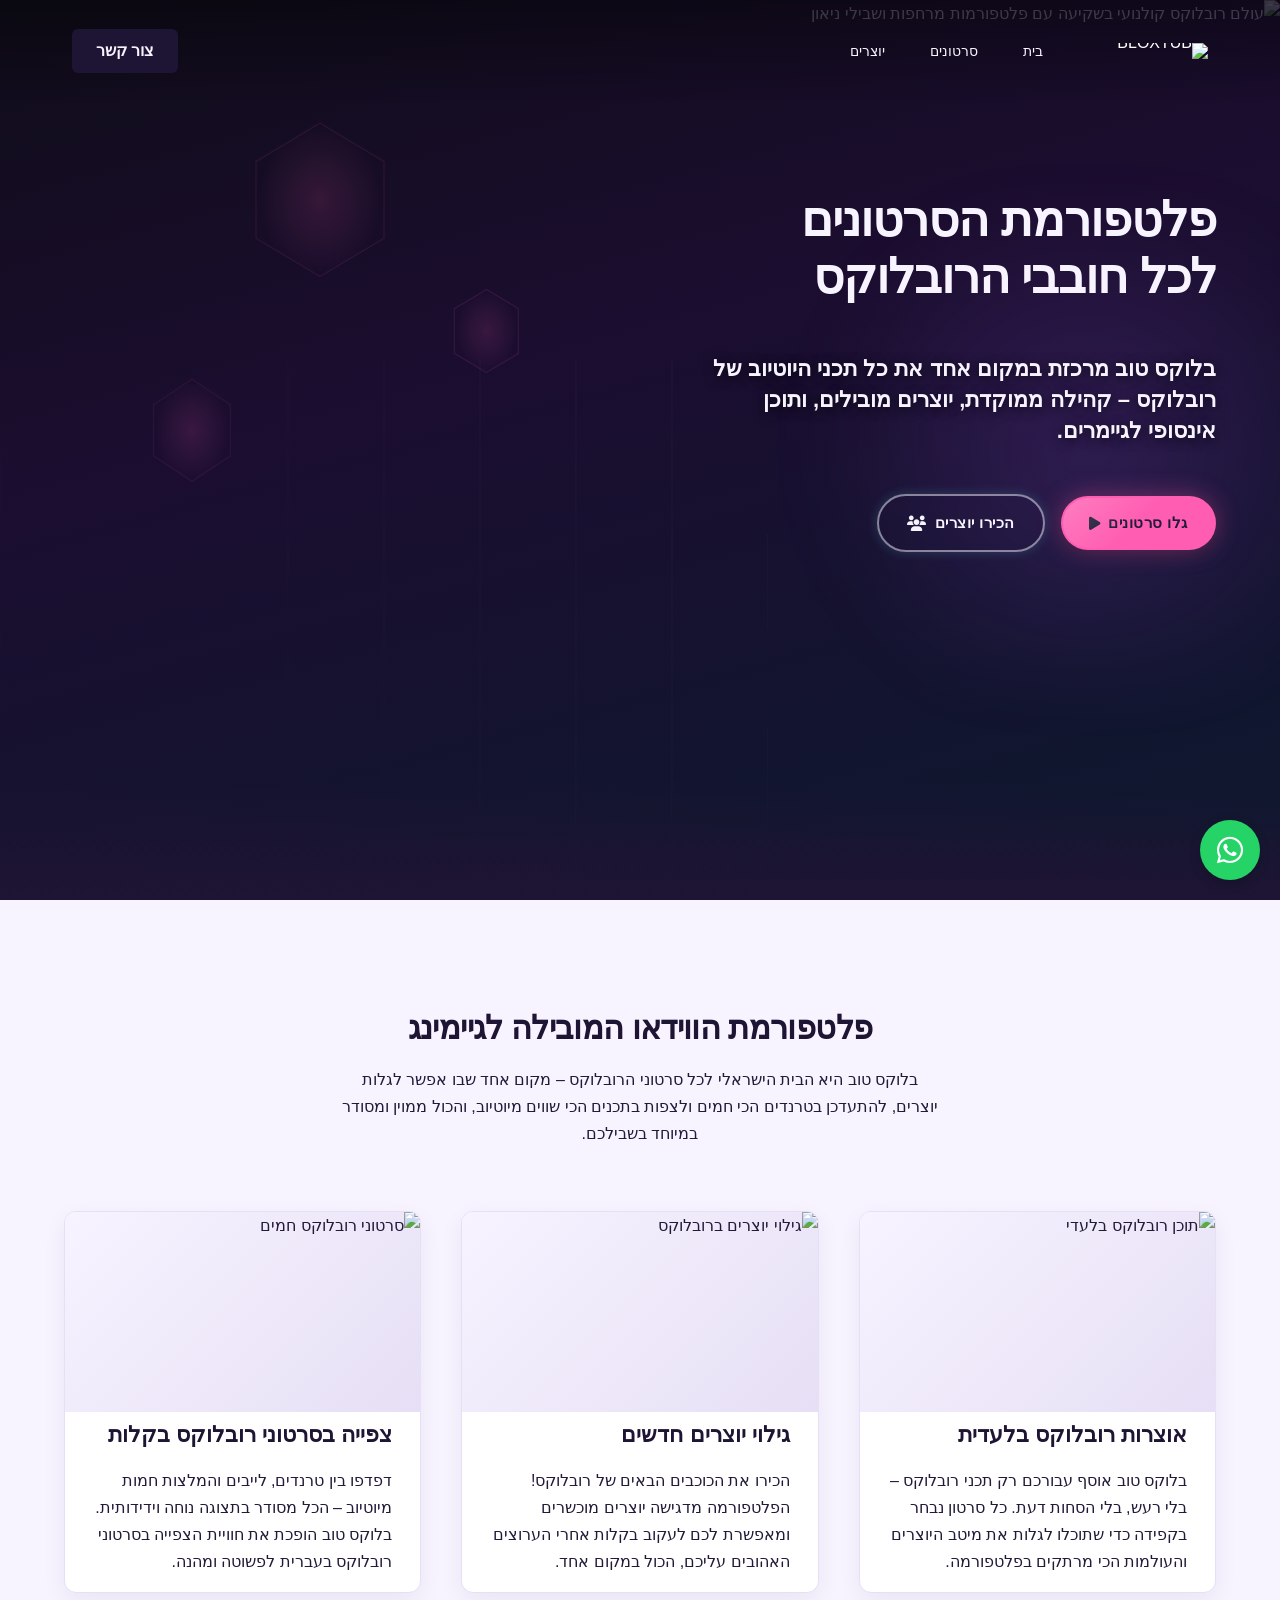
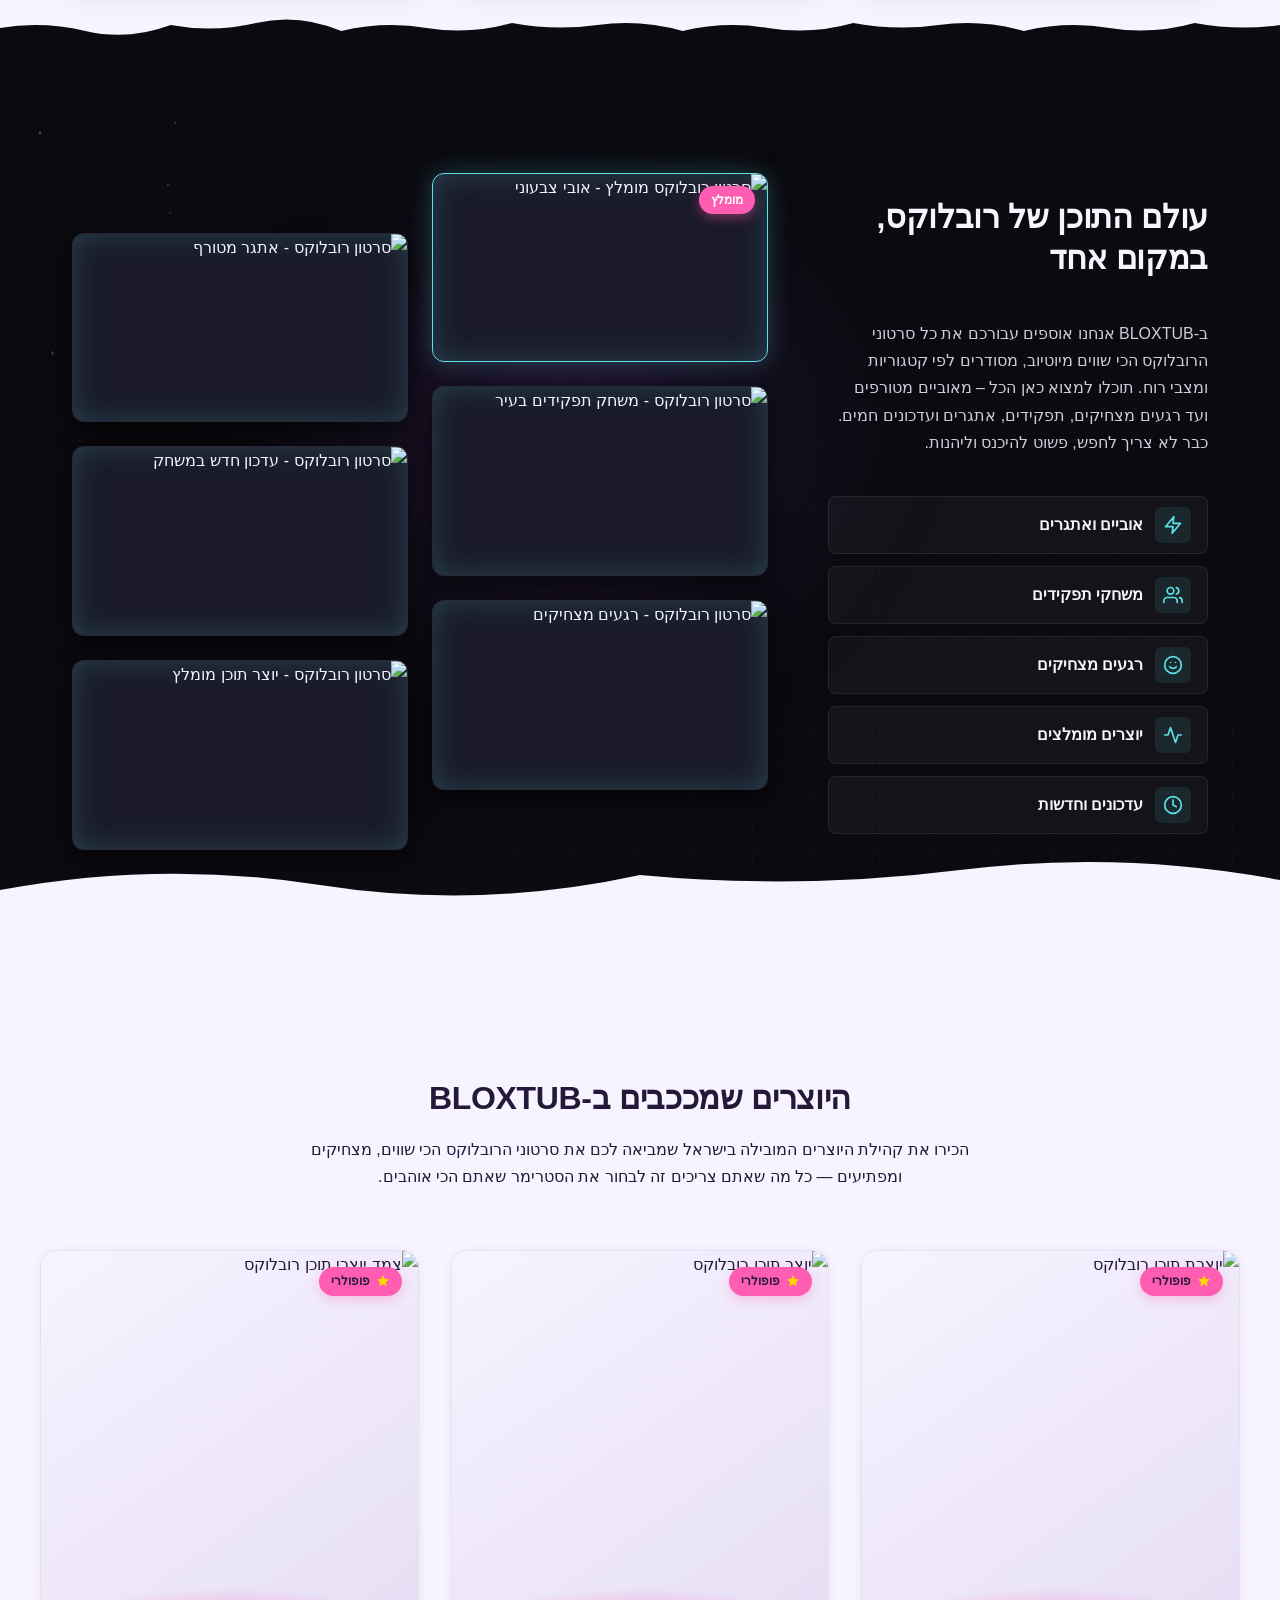
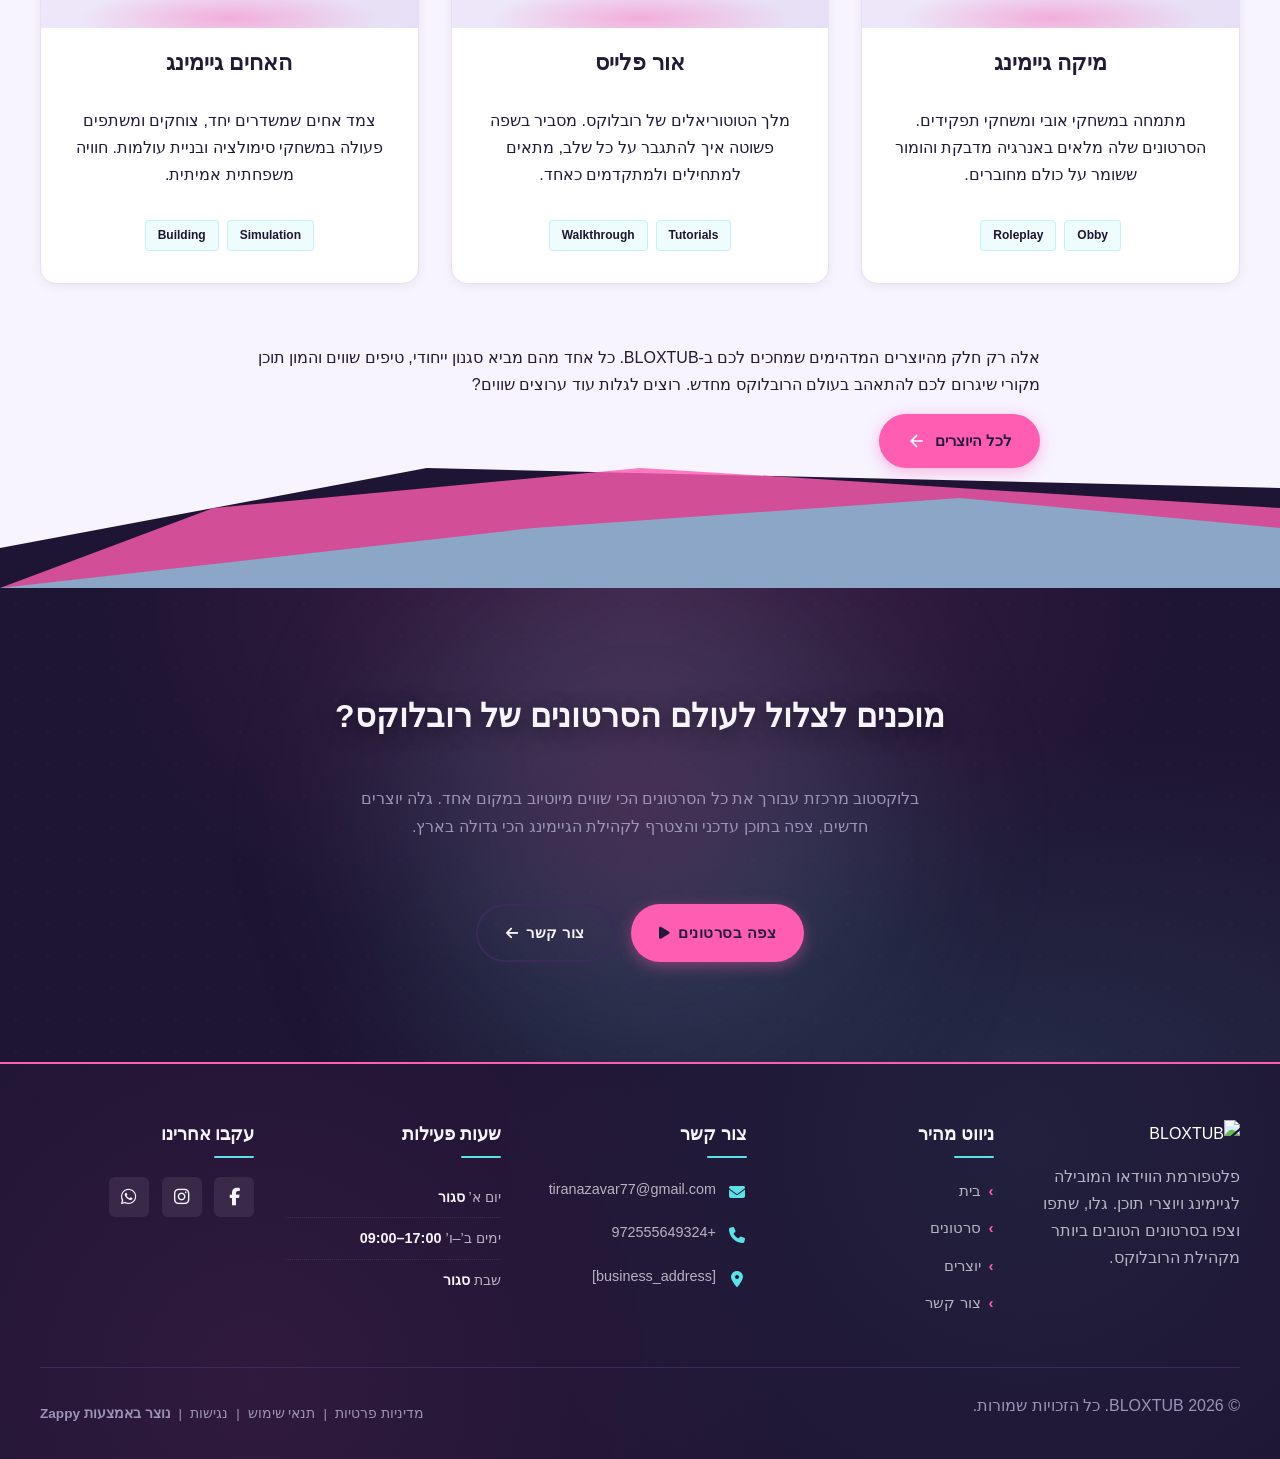
==== commit cdd61c2f: "Background sync: Progressive GitHub Sync" ====
--- a/public/index.html
+++ b/public/index.html
@@ -1 +1 @@
-<!doctype html><html dir="rtl" lang="he"><head><meta charset="UTF-8"><meta content="width=device-width,initial-scale=1" name="viewport"><meta content="index, follow" name="robots"><title>גלו עולם שלם של סרטוני רובלוקס — BLOXTUB</title><meta content="פלטפורמת הווידאו המובילה לגיימינג שכולה רובלוקס! צפו באוספי סרטוני רובלוקס בעברית, גלו יוצרים חדשים והפכו לחלק מקהילת גיימרים תוססת. הכנסו עכשיו והתחילו לצפות!" name="description"><meta content="gaming video platform, סרטוני רובלוקס בעברית, צפייה בסרטוני רובלוקס, פלטפורמת וידאו לגיימינג, קהילת רובלוקס" name="keywords"><link href="/assets/favicon.ico" rel="icon" type="image/x-icon"><link href="/assets/favicon-16x16.png" rel="icon" type="image/png" sizes="16x16"><link href="/assets/favicon-32x32.png" rel="icon" type="image/png" sizes="32x32"><link href="/assets/favicon-48x48.png" rel="icon" type="image/png" sizes="48x48"><link href="/assets/favicon-192x192.png" rel="icon" type="image/png" sizes="192x192"><link href="/assets/favicon-512x512.png" rel="icon" type="image/png" sizes="512x512"><link href="/assets/apple-touch-icon.png" rel="apple-touch-icon"><script>!function(){"use strict";var t="1a527d62-5605-4ae5-ab54-e5332d90926c",e="https://api.zappy5.com/api/analytics/track",a=18e5,n=2592e6,o=!0,i=!0,r=!0;var s=function(){var e="zappy_visitor_"+t,a=null;try{if(a=localStorage.getItem(e)){var o=JSON.parse(a),i=Date.now();if(i-o.created<n)return o.lastSeen=i,localStorage.setItem(e,JSON.stringify(o)),o.id}}catch(t){console.warn("Zappy Analytics: LocalStorage not available")}var r="zv_"+Date.now()+"_"+Math.random().toString(36).substr(2,9);try{localStorage.setItem(e,JSON.stringify({id:r,created:Date.now(),lastSeen:Date.now()}))}catch(t){}return r}(),c=function(){var e="zappy_session_"+t,n=null;try{if(n=sessionStorage.getItem(e)){var o=JSON.parse(n),i=Date.now();if(i-o.timestamp<a)return o.timestamp=i,sessionStorage.setItem(e,JSON.stringify(o)),o.id}}catch(t){console.warn("Zappy Analytics: SessionStorage not available")}var r="zs_"+Date.now()+"_"+Math.random().toString(36).substr(2,9);try{sessionStorage.setItem(e,JSON.stringify({id:r,timestamp:Date.now()}))}catch(t){}return r}();function l(a,n){n=n||{};var o={website_id:t,event_type:a,page_path:window.location.pathname,referrer:document.referrer||"direct",visitor_id:s,session_id:c,metadata:n};if(navigator.sendBeacon){var i=new Blob([JSON.stringify(o)],{type:"application/json"});navigator.sendBeacon(e,i)}else fetch(e,{method:"POST",headers:{"Content-Type":"application/json"},body:JSON.stringify(o),keepalive:!0}).catch(function(t){console.warn("Zappy Analytics: Failed to track event",t)})}o&&l("pageview",{title:document.title,url:window.location.href}),i&&document.addEventListener("click",function(t){var e=t.target;if("BUTTON"===e.tagName||e.closest("button")){var a="BUTTON"===e.tagName?e:e.closest("button");l("click",{element:"button",text:a.textContent.trim().substring(0,100),id:a.id||null,class:a.className||null})}else if("A"===e.tagName||e.closest("a")){var n="A"===e.tagName?e:e.closest("a");l("navigation",{element:"link",text:n.textContent.trim().substring(0,100),href:n.href,external:n.hostname!==window.location.hostname})}},!0),r&&document.addEventListener("submit",function(t){var e=t.target;l("form_submit",{form_id:e.id||null,form_name:e.name||null,form_action:e.action||null,form_method:e.method||"GET"})},!0);var d=Date.now();window.addEventListener("beforeunload",function(){l("page_unload",{time_on_page:Math.floor((Date.now()-d)/1e3),page_path:window.location.pathname})}),window.zappyAnalytics={track:l,getVisitorId:function(){return s},getSessionId:function(){return c}}}()</script><meta content="גלו עולם שלם של סרטוני רובלוקס — BLOXTUB" property="og:title"><meta content="פלטפורמת הווידאו המובילה לגיימינג שכולה רובלוקס! צפו באוספי סרטוני רובלוקס בעברית, גלו יוצרים חדשים והפכו לחלק מקהילת גיימרים תוססת. הכנסו עכשיו והתחילו לצפות!" property="og:description"><meta content="summary_large_image" name="twitter:card"><meta content="גלו עולם שלם של סרטוני רובלוקס — BLOXTUB" name="twitter:title"><meta content="פלטפורמת הווידאו המובילה לגיימינג שכולה רובלוקס! צפו באוספי סרטוני רובלוקס בעברית, גלו יוצרים חדשים והפכו לחלק מקהילת גיימרים תוססת. הכנסו עכשיו והתחילו לצפות!" name="twitter:description"><meta content="website" property="og:type"><meta content="he_IL" property="og:locale"><link href="https://cdnjs.cloudflare.com/ajax/libs/font-awesome/6.4.0/css/all.min.css" rel="stylesheet"><style>.skip-link{position:absolute;top:0;left:0;transform:translateY(-200%);padding:12px 18px;background:var(--bg-dark,#1a1a1a);color:var(--text-light,#fff);font-weight:600;border-radius:0 0 8px 0;z-index:10000}.skip-link:focus{transform:none;outline:2px solid var(--ring,#fff);outline-offset:2px}:focus-visible{outline:2px solid var(--ring,currentColor);outline-offset:3px}</style><link href="/assets/favicon.ico" rel="icon" type="image/x-icon"><link href="/assets/favicon-16x16.png" rel="icon" type="image/png" sizes="16x16"><link href="/assets/favicon-32x32.png" rel="icon" type="image/png" sizes="32x32"><link href="/assets/favicon-48x48.png" rel="icon" type="image/png" sizes="48x48"><link href="/assets/favicon-192x192.png" rel="icon" type="image/png" sizes="192x192"><link href="/assets/favicon-512x512.png" rel="icon" type="image/png" sizes="512x512"><link href="/assets/apple-touch-icon.png" rel="apple-touch-icon"><link href="https://cdn.jsdelivr.net/npm/vanilla-cookieconsent@3/dist/cookieconsent.css" rel="stylesheet"><script src="https://cdn.jsdelivr.net/npm/vanilla-cookieconsent@3/dist/cookieconsent.umd.js"></script><script src="https://cdn.jsdelivr.net/gh/mickidum/acc_toolbar/acctoolbar/acctoolbar.min.js"></script><link href="/styles.css" rel="stylesheet"><script>window.ZAPPY_WEBSITE_ID="1a527d62-5605-4ae5-ab54-e5332d90926c",window.ZAPPY_API_BASE="https://api.zappy5.com"</script><style id="zappy-dropdown-submenu-styles">#navMenu li:has(.sub-menu),.nav-menu li:has(.sub-menu),.navbar li:has(.sub-menu),nav li:has(.sub-menu){position:relative}#navMenu .sub-menu,.nav-menu .sub-menu,.navbar .sub-menu,nav .sub-menu{display:block!important;position:absolute!important;top:100%;left:0;min-width:220px;background:#fff;border-radius:8px;box-shadow:0 8px 25px rgba(0,0,0,.15);padding:8px 0;opacity:0;visibility:hidden;transform:translateY(10px);transition:all .3s ease;z-index:1000;list-style:none;pointer-events:none}#navMenu li:hover>.sub-menu,.nav-menu li:hover>.sub-menu,.navbar li:hover>.sub-menu,nav li:hover>.sub-menu{opacity:1!important;visibility:visible!important;transform:translateY(0)!important;pointer-events:auto!important}.sub-menu li{list-style:none;margin:0;padding:0}.sub-menu a{display:block!important;padding:10px 16px!important;color:var(--text-dark,#333)!important;font-weight:500;text-decoration:none;white-space:nowrap;transition:background-color .2s}.sub-menu .zappy-nav-child>a{padding-left:28px!important;font-size:.9em!important;opacity:.85!important}[dir=rtl] .sub-menu .zappy-nav-child>a,html[lang=ar] .sub-menu .zappy-nav-child>a,html[lang=he] .sub-menu .zappy-nav-child>a{padding-left:10px!important;padding-right:28px!important}.sub-menu .zappy-nav-parent>a{font-weight:600!important}.sub-menu a:hover{background-color:#f5f5f5}[dir=rtl] .nav-menu .sub-menu,[dir=rtl] .navbar .sub-menu,[dir=rtl] nav .sub-menu,html[lang=ar] .nav-menu .sub-menu,html[lang=ar] .navbar .sub-menu,html[lang=ar] nav .sub-menu,html[lang=he] .nav-menu .sub-menu,html[lang=he] .navbar .sub-menu,html[lang=he] nav .sub-menu{left:auto!important;right:0!important}.sub-menu:empty,.sub-menu:not(:has(li)):not(:has(> a)),.sub-menu:not(:has(li:not(.zappy-hidden-menu-item))):not(:has(> a)){display:none!important;opacity:0!important;visibility:hidden!important;pointer-events:none!important}li:has(.menu-group-title):hover>.sub-menu{opacity:1!important;visibility:visible!important;transform:translateY(0)!important;pointer-events:auto!important}#navMenu>li>.menu-group-title,.nav-menu>li>.menu-group-title{display:inline-block;padding:.5rem 1rem;cursor:default;user-select:none}@media (max-width:768px){#navMenu .sub-menu,.nav-menu .sub-menu,.navbar .sub-menu,nav .sub-menu{position:static!important;transform:none!important;box-shadow:none!important;background:0 0!important;max-height:0;overflow:hidden;opacity:0;visibility:hidden;transition:max-height .3s ease,opacity .3s ease;padding:0!important;border-radius:0!important}#navMenu .sub-menu.mobile-expanded,.nav-menu .sub-menu.mobile-expanded,.navbar .sub-menu.mobile-expanded{max-height:none!important;overflow-y:visible!important;opacity:1!important;visibility:visible!important;padding:8px 0 8px 16px!important}[dir=rtl] .sub-menu.mobile-expanded,html[lang=he] .sub-menu.mobile-expanded{padding:8px 16px 8px 0!important}#navMenu li:hover>.sub-menu,.nav-menu li:hover>.sub-menu,.navbar li:hover>.sub-menu,nav li:hover>.sub-menu{opacity:0;visibility:hidden;pointer-events:none}#navMenu li>.sub-menu.mobile-expanded,.nav-menu li>.sub-menu.mobile-expanded,.navbar li>.sub-menu.mobile-expanded,nav li>.sub-menu.mobile-expanded{opacity:1!important;visibility:visible!important;pointer-events:auto!important}#navMenu li:has(.sub-menu),.nav-menu li:has(.sub-menu),.navbar li:has(.sub-menu),nav li:has(.sub-menu){display:flex!important;flex-wrap:wrap!important;align-items:center!important;position:relative!important;min-height:44px!important}#navMenu li:has(.sub-menu)>a,.nav-menu li:has(.sub-menu)>a,.navbar li:has(.sub-menu)>a,nav li:has(.sub-menu)>a{flex:1!important;min-width:0!important}#navMenu li:has(.sub-menu)>.menu-group-title,.nav-menu li:has(.sub-menu)>.menu-group-title,.navbar li:has(.sub-menu)>.menu-group-title,nav li:has(.sub-menu)>.menu-group-title{flex:1!important;min-width:0!important;padding:0!important;line-height:inherit!important}#navMenu li:has(.sub-menu)>.sub-menu,.nav-menu li:has(.sub-menu)>.sub-menu,.navbar li:has(.sub-menu)>.sub-menu,nav li:has(.sub-menu)>.sub-menu{flex-basis:100%!important;width:100%!important}#navMenu li:has(.sub-menu)>a [class*=arrow],#navMenu li:has(.sub-menu)>a [class*=chevron],.nav-menu li:has(.sub-menu)>a .fa-angle-down,.nav-menu li:has(.sub-menu)>a .fa-chevron-down,.nav-menu li:has(.sub-menu)>a [class*=arrow],.nav-menu li:has(.sub-menu)>a [class*=chevron],nav li:has(.sub-menu)>a [class*=arrow],nav li:has(.sub-menu)>a [class*=chevron]{display:none!important;visibility:hidden!important}.mobile-submenu-toggle{display:flex!important;align-items:center!important;justify-content:center!important;width:44px!important;height:auto!important;background:0 0!important;border:none!important;cursor:pointer!important;color:var(--text-light)!important;position:static!important;flex-shrink:0!important;align-self:stretch!important;z-index:2!important;padding:0!important;margin:0!important}.mobile-submenu-toggle::after{content:''!important;width:0!important;height:0!important;border-left:6px solid transparent!important;border-right:6px solid transparent!important;border-top:7px solid currentColor!important;transition:transform .3s ease!important}.mobile-submenu-toggle.expanded::after{transform:rotate(180deg)!important}.sub-menu a{padding:10px 0!important;display:block!important;color:var(--text-light)!important;white-space:normal!important}.sub-menu .zappy-nav-child>a{padding-left:28px!important;font-size:.9em!important;opacity:.85!important}[dir=rtl] .sub-menu .zappy-nav-child>a,html[lang=ar] .sub-menu .zappy-nav-child>a,html[lang=he] .sub-menu .zappy-nav-child>a{padding-left:0!important;padding-right:28px!important}.sub-menu .zappy-nav-parent>a{font-weight:600!important}#navMenu.active,.nav-menu.active{max-width:100vw!important;overflow-x:hidden!important;box-sizing:border-box!important}.navbar .sub-menu li a,.zappy-products-dropdown .sub-menu a,nav.navbar .sub-menu li a{color:var(--text-light)!important}}@media (min-width:769px){.mobile-submenu-toggle{display:none!important}}</style><style id="zappy-widget-visibility">html[dir=rtl] .whatsapp-float{right:20px!important;left:auto!important}html:not([dir]) .whatsapp-float,html[dir=ltr] .whatsapp-float{left:20px!important;right:auto!important}html[dir=rtl] #mic-access-tool-general-button,html[dir=rtl] #mic-init-access-tool #mic-access-tool-general-button,html[dir=rtl] #mic-init-access-tool .mic-access-tool-general-button,html[dir=rtl] ._access-icon,html[dir=rtl] .mic-access-tool-general-button{left:20px!important;right:auto!important}html:not([dir]) #mic-access-tool-general-button,html:not([dir]) #mic-init-access-tool #mic-access-tool-general-button,html:not([dir]) #mic-init-access-tool .mic-access-tool-general-button,html:not([dir]) ._access-icon,html:not([dir]) .mic-access-tool-general-button,html[dir=ltr] #mic-access-tool-general-button,html[dir=ltr] #mic-init-access-tool #mic-access-tool-general-button,html[dir=ltr] #mic-init-access-tool .mic-access-tool-general-button,html[dir=ltr] ._access-icon,html[dir=ltr] .mic-access-tool-general-button{right:20px!important;left:auto!important}@media (max-width:768px){.whatsapp-float{display:flex!important}}@media (min-width:769px){.whatsapp-float{display:flex!important}}@media (max-width:768px){#mic-access-tool-general-button,#mic-init-access-tool #mic-access-tool-general-button,#mic-init-access-tool .mic-access-tool-general-button,._access-icon,.mic-access-tool-general-button{display:flex!important;visibility:visible!important;opacity:1!important;pointer-events:auto!important}#mic-access-tool-box.opened-mic-access-tool,#mic-init-access-tool #mic-access-tool-box.opened-mic-access-tool,.mic-access-tool-box.opened-mic-access-tool{visibility:visible!important;opacity:1!important;pointer-events:auto!important}}@media (min-width:769px){#mic-access-tool-general-button,#mic-init-access-tool #mic-access-tool-general-button,#mic-init-access-tool .mic-access-tool-general-button,._access-icon,.mic-access-tool-general-button{display:flex!important;visibility:visible!important;opacity:1!important;pointer-events:auto!important}#mic-access-tool-box.opened-mic-access-tool,#mic-init-access-tool #mic-access-tool-box.opened-mic-access-tool,.mic-access-tool-box.opened-mic-access-tool{visibility:visible!important;opacity:1!important;pointer-events:auto!important}}</style></head><body><a href="#main" class="skip-link">דלג לתוכן הראשי</a><nav class="navbar" dir="rtl"><button aria-label="Menu" class="mobile-toggle" id="mobileToggle"><svg viewBox="0 0 24 24" fill="none" height="24" width="24" class="hamburger-icon"><path d="M3 12h18M3 6h18M3 18h18" stroke="currentColor" stroke-width="2" stroke-linecap="round"></path></svg> <svg viewBox="0 0 24 24" fill="none" height="24" width="24" class="close-icon" style="display:none"><path d="M18 6L6 18M6 6l12 12" stroke="currentColor" stroke-width="2" stroke-linecap="round"></path></svg></button> <button aria-label="Call" class="phone-header-btn" data-phone="[business_phone]"><svg viewBox="0 0 24 24" fill="currentColor" height="20" width="20"><path d="M22 16.92v3a2 2 0 0 1-2.18 2 19.79 19.79 0 0 1-8.63-3.07 19.5 19.5 0 0 1-6-6 19.79 19.79 0 0 1-3.07-8.67A2 2 0 0 1 4.11 2h3a2 2 0 0 1 2 1.72 12.84 12.84 0 0 0 .7 2.81 2 2 0 0 1-.45 2.11L8.09 9.91a16 16 0 0 0 6 6l1.27-1.27a2 2 0 0 1 2.11-.45 12.84 12.84 0 0 0 2.81.7A2 2 0 0 1 22 16.92z"></path></svg></button><div class="nav-container"><div class="nav-right-group"><div class="nav-brand"><a href="/" class="logo-link"><img alt="BLOXTUB" src="/assets/site-----image-1.webp" class="logo"></a></div><ul class="nav-menu" id="navMenu"><li><a href="/">בית</a></li><li><a href="/videos">סרטונים</a></li><li><a href="/creators">יוצרים</a></li></ul></div><div class="nav-cta-container"><a href="/contact" class="nav-cta-btn">צור קשר</a></div></div></nav><script>window.addEventListener("load",function(){const e=document.querySelector(".navbar, nav, header");if(!e)return void console.log("[Navbar] Navbar element not found");let t=document.getElementById("mobileToggle")||document.querySelector(".mobile-toggle")||document.querySelector(".hamburger")||document.querySelector(".hamburger-menu")||document.querySelector(".menu-toggle")||document.querySelector(".burger-menu")||document.querySelector('[aria-label="Menu"]')||document.querySelector('[aria-label="תפריט"]');const n=document.querySelector(".phone-header-btn"),o=window.getComputedStyle(e);let r=o.backgroundColor;if(console.log("[Navbar] Initial navbar background:",r),"transparent"===r||"rgba(0, 0, 0, 0)"===r||r.startsWith("rgba")&&r.includes(", 0)")){const e=o.backgroundImage;if(e&&"none"!==e)console.log("[Navbar] Navbar has background image/gradient, using dark text"),r="rgb(240, 240, 240)";else{const e=window.getComputedStyle(document.body).backgroundColor;console.log("[Navbar] Navbar transparent, using body background:",e),r=e}}const a=r.match(/\d+/g);if(a&&a.length>=3){const e=(.299*parseInt(a[0])+.587*parseInt(a[1])+.114*parseInt(a[2]))/255;console.log("[Navbar] Mobile button colors preserved from Claude CSS (luminance:",e.toFixed(2)+")");const o=document.createElement("style");o.id="zappy-mobile-nav-fix";document.documentElement.lang;document.documentElement.dir,o.textContent='\n        /* Hide mobile buttons on desktop, show only on mobile */\n        @media (min-width: 769px) {\n          .mobile-toggle,\n          .phone-header-btn {\n            display: none !important;\n          }\n        }\n        \n        /* Show and position mobile buttons correctly on mobile */\n        @media (max-width: 768px) {\n          .navbar,\n          nav.navbar {\n            min-height: 70px !important;\n          }\n\n          .mobile-toggle,\n          .phone-header-btn {\n            position: absolute !important;\n            top: 0 !important;\n            bottom: 0 !important;\n            margin-top: auto !important;\n            margin-bottom: auto !important;\n            transform: none !important;\n            z-index: 1001 !important;\n            display: flex !important;\n            align-items: center !important;\n            justify-content: center !important;\n            width: 36px !important;\n            height: 36px !important;\n            border-radius: 50% !important;\n            border: none !important;\n            cursor: pointer !important;\n            padding: 6px !important;\n            background: none !important;\n            color: var(--nav-text, var(--text-light)) !important;\n            touch-action: manipulation !important;\n            -webkit-tap-highlight-color: transparent !important;\n          }\n\n          html[data-zappy-site-type="ecommerce"] .phone-header-btn,\n          body[data-zappy-site-type="ecommerce"] .phone-header-btn,\n          html[data-zappy-site-type="ecommerce"] header .phone-header-btn,\n          html[data-zappy-site-type="ecommerce"] nav .phone-header-btn {\n            display: none !important;\n            visibility: hidden !important;\n            width: 0 !important;\n            height: 0 !important;\n            min-width: 0 !important;\n            overflow: hidden !important;\n          }\n          \n          /* LTR positioning (default): hamburger LEFT, phone RIGHT */\n          html:not([dir="rtl"]):not([lang="he"]):not([lang="ar"]) .mobile-toggle,\n          html[dir="ltr"] .mobile-toggle {\n            left: 12px !important;\n            right: auto !important;\n          }\n          html:not([dir="rtl"]):not([lang="he"]):not([lang="ar"]) .phone-header-btn,\n          html[dir="ltr"] .phone-header-btn {\n            right: 12px !important;\n            left: auto !important;\n          }\n          \n          /* RTL positioning: hamburger RIGHT, phone LEFT */\n          html[dir="rtl"] .mobile-toggle,\n          html[lang="he"] .mobile-toggle,\n          html[lang="ar"] .mobile-toggle {\n            right: 12px !important;\n            left: auto !important;\n          }\n          html[dir="rtl"] .phone-header-btn,\n          html[lang="he"] .phone-header-btn,\n          html[lang="ar"] .phone-header-btn {\n            left: 12px !important;\n            right: auto !important;\n          }\n          \n          /* CRITICAL: Ensure nav-container has min-height on mobile */\n          /* All children are positioned absolutely/fixed on mobile, so height:auto collapses to 0 */\n          .nav-container {\n            min-height: 70px !important;\n            position: relative !important;\n          }\n          \n          /* Ensure SVG icons are properly sized and inherit color */\n          .mobile-toggle svg,\n          .phone-header-btn svg {\n            width: 24px !important;\n            height: 24px !important;\n            /* Don\'t force display - let JavaScript control hamburger/close toggle */\n          }\n          \n          /* Reset nav-cta-container on mobile - remove desktop box-shadow/padding */\n          /* that creates a visible ghost box when CTA button is hidden */\n          .nav-cta-container {\n            box-shadow: none !important;\n            padding: 0 !important;\n          }\n          \n          /* Hide nav-cta-container entirely on mobile when there\'s no lang-switcher */\n          /* (only the CTA button is inside, and it\'s hidden on mobile) */\n          .nav-cta-container:not(:has(.lang-switcher)) {\n            display: none !important;\n          }\n          \n          /* CRITICAL: Prevent hero image fade gradient from bleeding over headline text */\n          /* The .image-fade-gradient has bottom: -30px (extends below parent) */\n          /* On mobile stacked layout, this overlaps the h1 text below the image */\n          .hero-image-column {\n            overflow: hidden !important;\n          }\n          .image-fade-gradient {\n            bottom: 0 !important;\n          }\n          \n          /* Hide desktop language switcher on mobile - hamburger menu handles it */\n          /* High specificity to override stored CSS */\n          .lang-switcher,\n          .nav-cta-container .lang-switcher,\n          .nav-container .lang-switcher,\n          .navbar .lang-switcher,\n          .navbar .nav-cta-container .lang-switcher {\n            display: none !important;\n          }\n        }\n      ';const r=document.getElementById("zappy-mobile-nav-fix");r&&r.remove(),document.head.appendChild(o),console.log("[Navbar] Critical CSS injected for mobile nav positioning");const i=window.innerWidth<=768;if(t){const e=t.querySelector(".hamburger-icon"),n=t.querySelector(".close-icon");e&&(e.style.setProperty("width","24px","important"),e.style.setProperty("height","24px","important"),e.style.setProperty("display","block","important")),n&&(n.style.setProperty("width","24px","important"),n.style.setProperty("height","24px","important"),n.style.setProperty("display","none","important")),i?(t.style.setProperty("position","absolute","important"),t.style.setProperty("top","0","important"),t.style.setProperty("bottom","0","important"),t.style.setProperty("margin-top","auto","important"),t.style.setProperty("margin-bottom","auto","important"),t.style.setProperty("transform","none","important"),t.style.setProperty("z-index","1001","important"),t.style.removeProperty("left"),t.style.removeProperty("right"),console.log("[Navbar] Mobile toggle positioning applied (mobile viewport)")):(t.style.removeProperty("position"),t.style.removeProperty("top"),t.style.removeProperty("transform"),t.style.removeProperty("z-index"),t.style.removeProperty("left"),t.style.removeProperty("right"),console.log("[Navbar] Desktop viewport - cleared mobile toggle inline positioning"))}if(n){const e=n.querySelector("svg");e&&(e.style.width="24px",e.style.height="24px",e.setAttribute("width","24"),e.setAttribute("height","24")),i?(n.style.setProperty("position","absolute","important"),n.style.setProperty("top","0","important"),n.style.setProperty("bottom","0","important"),n.style.setProperty("margin-top","auto","important"),n.style.setProperty("margin-bottom","auto","important"),n.style.setProperty("transform","none","important"),n.style.setProperty("z-index","1001","important"),n.style.removeProperty("left"),n.style.removeProperty("right"),console.log("[Navbar] Phone button positioning applied (mobile viewport)")):(n.style.removeProperty("position"),n.style.removeProperty("top"),n.style.removeProperty("transform"),n.style.removeProperty("z-index"),n.style.removeProperty("left"),n.style.removeProperty("right"),console.log("[Navbar] Desktop viewport - cleared phone button inline positioning"))}}else console.log("[Navbar] Could not parse background color:",r);t=document.getElementById("mobileToggle")||document.querySelector(".mobile-toggle")||document.querySelector(".hamburger")||document.querySelector(".hamburger-menu")||document.querySelector(".menu-toggle")||document.querySelector(".burger-menu")||document.querySelector('[aria-label="Menu"]')||document.querySelector('[aria-label="תפריט"]');const i=document.getElementById("navMenu")||document.querySelector(".nav-menu")||document.querySelector(".nav-links")||document.querySelector("nav ul:not(.submenu)");if(!t||!i)return void console.log("[Navbar] Mobile toggle or menu not found:",{toggle:!!t,menu:!!i});i.id||(i.id="navMenu"),console.log("[Navbar] Initializing mobile menu...");const l=t.cloneNode(!0);t.parentNode.replaceChild(l,t);var s=0;function p(e){var t=Date.now();t-s<300||(s=t,function(e){e.preventDefault(),e.stopPropagation();const t=l.querySelector(".hamburger-icon"),n=l.querySelector(".close-icon");i.classList.contains("active")?(i.classList.remove("active"),t&&t.style.setProperty("display","block","important"),n&&n.style.setProperty("display","none","important"),document.body.style.overflow="",console.log("[Navbar] Menu closed")):(i.classList.add("active"),t&&t.style.setProperty("display","none","important"),n&&n.style.setProperty("display","block","important"),document.body.style.overflow="hidden",console.log("[Navbar] Menu opened"))}(e))}l.addEventListener("click",p),l.addEventListener("touchend",p),i.querySelectorAll("a").forEach(function(e){e.addEventListener("click",function(){if("#"===this.getAttribute("href"))return;const e=l.querySelector(".hamburger-icon"),t=l.querySelector(".close-icon");i.classList.remove("active"),e&&e.style.setProperty("display","block","important"),t&&t.style.setProperty("display","none","important"),document.body.style.overflow="",console.log("[Navbar] Menu closed (link clicked)")})});var m=i.querySelectorAll(".dropdown-toggle");m.forEach(function(e){e.addEventListener("click",function(e){e.preventDefault(),e.stopPropagation();var t=this.closest(".nav-dropdown");t&&(t.parentNode.querySelectorAll(".nav-dropdown.open").forEach(function(e){e!==t&&e.classList.remove("open")}),t.classList.toggle("open"),console.log("[Navbar] Dropdown toggled:",t.classList.contains("open")?"open":"closed"))})}),document.addEventListener("click",function(e){e.target.closest(".nav-dropdown")||document.querySelectorAll(".nav-dropdown.open").forEach(function(e){e.classList.remove("open")})}),console.log("[Navbar] Dropdown handlers initialized for "+m.length+" dropdowns"),n&&n.addEventListener("click",function(){const e=document.querySelectorAll('a[href^="tel:"]'),t=e.length>0?e[0].getAttribute("href").replace("tel:",""):"[business_phone]";window.location.href="tel:"+t,console.log("[Navbar] Phone button clicked")}),console.log("[Navbar] Mobile menu initialized successfully")})</script><main id="main"><section class="index-hero-section" data-band-index="0" data-layout-spec="בית-hero" data-hero-type="fullscreen-scrim"><img alt="עולם רובלוקס קולנועי בשקיעה עם פלטפורמות מרחפות ושבילי ניאון" src="/assets/site-index-hero-image-1.webp" data-context="Cinematic Roblox-inspired obstacle world at sunset: floating voxel platforms, glowing neon trails (hot pink and aqua), a dramatic purple-orange sky, and a deep cosmic shadow in the corners. The scene feels expansive and adventurous, with a stylized game-like atmosphere and a soft particle sparkle effect." data-placeholder="index-hero-image-1" height="1080" loading="eager" width="1920" class="hero-bg-img" data-hero-bg="true" fetchpriority="high"><div class="hero-scrim" aria-hidden="true"></div><div class="hero-decorations" aria-hidden="true"><svg viewBox="0 0 800 600" preserveAspectRatio="xMidYMid slice" xmlns="http://www.w3.org/2000/svg" class="deco-grid"><defs><linearGradient id="gridGrad" x1="0%" x2="100%" y1="100%" y2="0%"><stop offset="0%" stop-color="var(--accent)" stop-opacity="0"></stop><stop offset="100%" stop-color="var(--accent)" stop-opacity="0.08"></stop></linearGradient></defs><path d="M800,600 L0,600 L0,500 M800,500 L800,400 M0,400 L0,300 M800,300 L800,200 M0,200 L0,100" fill="none" stroke="url(#gridGrad)" stroke-width="1"></path><path d="M800,600 L700,600 L700,0 M600,0 L600,600 M500,600 L500,0 M400,0 L400,600 M300,600 L300,0" fill="none" stroke="url(#gridGrad)" stroke-width="1"></path></svg> <svg viewBox="0 0 400 400" preserveAspectRatio="xMidYMid slice" xmlns="http://www.w3.org/2000/svg" class="deco-hex"><defs><radialGradient cx="50%" cy="50%" id="hexGlow" r="50%"><stop offset="0%" stop-color="var(--secondary)" stop-opacity="0.15"></stop><stop offset="100%" stop-color="var(--secondary)" stop-opacity="0"></stop></radialGradient></defs><polygon points="200,50 250,80 250,140 200,170 150,140 150,80" fill="url(#hexGlow)" stroke="var(--secondary)" stroke-opacity="0.1" stroke-width="1"></polygon><polygon points="100,250 130,270 130,310 100,330 70,310 70,270" fill="url(#hexGlow)" stroke="var(--secondary)" stroke-opacity="0.08" stroke-width="1"></polygon><polygon points="330,180 355,195 355,230 330,245 305,230 305,195" fill="url(#hexGlow)" stroke="var(--secondary)" stroke-opacity="0.12" stroke-width="1"></polygon></svg><div class="deco-glow"></div></div><div class="hero-content"><h1>פלטפורמת הסרטונים<br>לכל חובבי הרובלוקס</h1><h3>בלוקס טוב מרכזת במקום אחד את כל תכני היוטיוב של רובלוקס – קהילה ממוקדת, יוצרים מובילים, ותוכן אינסופי לגיימרים.</h3><div class="hero-ctas"><a href="#videos" class="btn-primary"><span>גלו סרטונים</span> <i class="fas fa-play" aria-hidden="true"></i> </a><a href="#creators" class="btn-secondary"><span>הכירו יוצרים</span> <i class="fas fa-users" aria-hidden="true"></i></a></div></div><div class="hero-divider-wrapper" aria-hidden="true"><svg viewBox="0 0 1440 120" preserveAspectRatio="none" xmlns="http://www.w3.org/2000/svg" data-no-icon-edit="true"><defs><linearGradient id="dividerGrad" x1="0%" x2="0%" y1="0%" y2="100%"><stop offset="0%" stop-color="var(--bg-dark)" stop-opacity="0"></stop><stop offset="100%" stop-color="var(--bg-dark)" stop-opacity="1"></stop></linearGradient><pattern height="12" id="voxelPattern" patternUnits="userSpaceOnUse" width="12"><rect fill="none" height="12" width="12" x="0" y="0"></rect><rect fill="var(--bg-dark)" height="6" width="6" x="0" y="0" fill-opacity="0.15"></rect><rect fill="var(--bg-dark)" height="6" width="6" x="6" y="6" fill-opacity="0.25"></rect></pattern></defs><rect fill="url(#dividerGrad)" height="120" width="1440" x="0" y="0"></rect><rect fill="url(#voxelPattern)" height="60" width="1440" x="0" y="60"></rect></svg></div></section><section class="index-features-section" data-band-index="1" data-layout-spec="בית-features"><div class="index-features-section__container"><div class="index-features-section__intro"><h2 class="index-features-section__intro-heading">פלטפורמת הווידאו המובילה לגיימינג</h2><p class="index-features-section__intro-text">בלוקס טוב היא הבית הישראלי לכל סרטוני הרובלוקס – מקום אחד שבו אפשר לגלות יוצרים, להתעדכן בטרנדים הכי חמים ולצפות בתכנים הכי שווים מיוטיוב, והכול ממוין ומסודר במיוחד בשבילכם.</p></div><div class="index-features-section__grid"><div class="index-features-section__card"><div class="index-features-section__card-img-wrap"><img alt="תוכן רובלוקס בלעדי" src="/assets/site-index-features-image-1.webp" data-context="A stylized, colorful Roblox game thumbnail featuring blocky characters in an action pose, with neon lights and a gaming interface overlay, representing curated Roblox-only content on the BLOXTUB platform." data-placeholder="index-features-image-1" height="400" loading="lazy" width="600" decoding="async"></div><h3 class="index-features-section__card-title">אוצרות רובלוקס בלעדית</h3><p class="index-features-section__card-text">בלוקס טוב אוסף עבורכם רק תכני רובלוקס – בלי רעש, בלי הסחות דעת. כל סרטון נבחר בקפידה כדי שתוכלו לגלות את מיטב היוצרים והעולמות הכי מרתקים בפלטפורמה.</p></div><div class="index-features-section__card index-features-section__card--accent"><div class="index-features-section__card-img-wrap"><img alt="גילוי יוצרים ברובלוקס" src="/assets/site-index-features-image-2.webp" data-context="A dynamic split-screen composition showing a Roblox creator avatar on one side and a video player interface on the other, with sparkles and play button accents in aqua and pink tones." data-placeholder="index-features-image-2" height="400" loading="lazy" width="600" decoding="async"></div><h3 class="index-features-section__card-title">גילוי יוצרים חדשים</h3><p class="index-features-section__card-text">הכירו את הכוכבים הבאים של רובלוקס! הפלטפורמה מדגישה יוצרים מוכשרים ומאפשרת לכם לעקוב בקלות אחרי הערוצים האהובים עליכם, הכול במקום אחד.</p></div><div class="index-features-section__card"><div class="index-features-section__card-img-wrap"><img alt="סרטוני רובלוקס חמים" src="/assets/site-index-features-image-3.webp" data-context="A sleek, futuristic dashboard view showing trending Roblox video thumbnails arranged in a grid, with glowing trend lines and highlight badges, conveying easy browsing and discovery." data-placeholder="index-features-image-3" height="400" loading="lazy" width="600" decoding="async"></div><h3 class="index-features-section__card-title">צפייה בסרטוני רובלוקס בקלות</h3><p class="index-features-section__card-text">דפדפו בין טרנדים, לייבים והמלצות חמות מיוטיוב – הכל מסודר בתצוגה נוחה וידידותית. בלוקס טוב הופכת את חוויית הצפייה בסרטוני רובלוקס בעברית לפשוטה ומהנה.</p></div></div></div><div class="index-features-section__divider-wrapper"><svg viewBox="0 0 1200 80" preserveAspectRatio="none" xmlns="http://www.w3.org/2000/svg" data-no-icon-edit="true" aria-hidden="true"><path d="M0,80 L0,35 Q40,28 80,38 T160,32 Q200,40 240,30 T320,38 Q360,28 400,35 T480,30 Q520,38 560,32 T640,38 Q680,28 720,35 T800,30 Q840,38 880,32 T960,38 Q1000,28 1040,35 T1120,30 Q1160,38 1200,32 L1200,80 Z" fill="#0A0A0F"></path><path d="M0,80 L0,45 Q40,38 80,48 T160,42 Q200,50 240,40 T320,48 Q360,38 400,45 T480,40 Q520,48 560,42 T640,48 Q680,38 720,45 T800,40 Q840,48 880,42 T960,48 Q1000,38 1040,45 T1120,40 Q1160,48 1200,42 L1200,80 Z" fill="#0A0A0F" opacity="0.4"></path></svg></div></section><section class="index-showcase-section" data-band-index="2" data-layout-spec="בית-showcase"><div class="index-showcase-section__bg-decor" aria-hidden="true"><div class="index-showcase-section__stars"></div><div class="index-showcase-section__grid"></div><div class="index-showcase-section__glow"></div></div><div class="index-showcase-section__container"><div class="index-showcase-section__content"><h2 class="index-showcase-section__heading">עולם התוכן של רובלוקס, במקום אחד</h2><p class="index-showcase-section__description">ב-BLOXTUB אנחנו אוספים עבורכם את כל סרטוני הרובלוקס הכי שווים מיוטיוב, מסודרים לפי קטגוריות ומצבי רוח. תוכלו למצוא כאן הכל – מאוביים מטורפים ועד רגעים מצחיקים, תפקידים, אתגרים ועדכונים חמים. כבר לא צריך לחפש, פשוט להיכנס וליהנות.</p><ul class="index-showcase-section__categories"><li class="index-showcase-section__category-item"><span class="index-showcase-section__category-icon" aria-hidden="true"><svg viewBox="0 0 24 24" fill="none" height="20" width="20" data-element-type="icon" data-icon-type="svg" stroke="currentColor" stroke-width="2" stroke-linecap="round" stroke-linejoin="round"><polygon points="13 2 3 14 12 14 11 22 21 10 12 10 13 2"></polygon></svg> </span><span class="index-showcase-section__category-text">אוביים ואתגרים</span></li><li class="index-showcase-section__category-item"><span class="index-showcase-section__category-icon" aria-hidden="true"><svg viewBox="0 0 24 24" fill="none" height="20" width="20" data-element-type="icon" data-icon-type="svg" stroke="currentColor" stroke-width="2" stroke-linecap="round" stroke-linejoin="round"><path d="M17 21v-2a4 4 0 0 0-4-4H5a4 4 0 0 0-4 4v2"></path><circle cx="9" cy="7" r="4"></circle><path d="M23 21v-2a4 4 0 0 0-3-3.87"></path><path d="M16 3.13a4 4 0 0 1 0 7.75"></path></svg> </span><span class="index-showcase-section__category-text">משחקי תפקידים</span></li><li class="index-showcase-section__category-item"><span class="index-showcase-section__category-icon" aria-hidden="true"><svg viewBox="0 0 24 24" fill="none" height="20" width="20" data-element-type="icon" data-icon-type="svg" stroke="currentColor" stroke-width="2" stroke-linecap="round" stroke-linejoin="round"><circle cx="12" cy="12" r="10"></circle><path d="M8 14s1.5 2 4 2 4-2 4-2"></path><line x1="9" x2="9.01" y1="9" y2="9"></line><line x1="15" x2="15.01" y1="9" y2="9"></line></svg> </span><span class="index-showcase-section__category-text">רגעים מצחיקים</span></li><li class="index-showcase-section__category-item"><span class="index-showcase-section__category-icon" aria-hidden="true"><svg viewBox="0 0 24 24" fill="none" height="20" width="20" data-element-type="icon" data-icon-type="svg" stroke="currentColor" stroke-width="2" stroke-linecap="round" stroke-linejoin="round"><polyline points="22 12 18 12 15 21 9 3 6 12 2 12"></polyline></svg> </span><span class="index-showcase-section__category-text">יוצרים מומלצים</span></li><li class="index-showcase-section__category-item"><span class="index-showcase-section__category-icon" aria-hidden="true"><svg viewBox="0 0 24 24" fill="none" height="20" width="20" data-element-type="icon" data-icon-type="svg" stroke="currentColor" stroke-width="2" stroke-linecap="round" stroke-linejoin="round"><circle cx="12" cy="12" r="10"></circle><polyline points="12 6 12 12 16 14"></polyline></svg> </span><span class="index-showcase-section__category-text">עדכונים וחדשות</span></li></ul></div><div class="index-showcase-section__thumbnails"><div class="index-showcase-section__col"><div class="index-showcase-section__card index-showcase-section__card--featured"><div class="index-showcase-section__card-frame"><img alt="סרטון רובלוקס מומלץ - אובי צבעוני" src="/assets/site-index-showcase-image-1.webp" data-context="Featured Roblox video thumbnail showing a colorful obby game with neon obstacles and a character jumping, bright aqua and pink glow accents" data-placeholder="index-showcase-image-1" height="400" loading="lazy" width="600" decoding="async" class="index-showcase-section__img"><div class="index-showcase-section__card-glow"></div></div><div class="index-showcase-section__card-tag">מומלץ</div></div><div class="index-showcase-section__card"><div class="index-showcase-section__card-frame"><img alt="סרטון רובלוקס - משחק תפקידים בעיר" src="/assets/site-index-showcase-image-2.webp" data-context="Roblox roleplay video thumbnail showing characters in a detailed city environment with dramatic lighting" data-placeholder="index-showcase-image-2" height="400" loading="lazy" width="600" decoding="async" class="index-showcase-section__img"><div class="index-showcase-section__card-glow"></div></div></div><div class="index-showcase-section__card"><div class="index-showcase-section__card-frame"><img alt="סרטון רובלוקס - רגעים מצחיקים" src="/assets/site-index-showcase-image-3.webp" data-context="Roblox funny moments compilation thumbnail with exaggerated character expressions and bright pink highlights" data-placeholder="index-showcase-image-3" height="400" loading="lazy" width="600" decoding="async" class="index-showcase-section__img"><div class="index-showcase-section__card-glow"></div></div></div></div><div class="index-showcase-section__col index-showcase-section__col--offset"><div class="index-showcase-section__card"><div class="index-showcase-section__card-frame"><img alt="סרטון רובלוקס - אתגר מטורף" src="/assets/site-index-showcase-image-4.webp" data-context="Roblox challenge video thumbnail with a timer and characters racing through an obstacle course, cyan glow" data-placeholder="index-showcase-image-4" height="400" loading="lazy" width="600" decoding="async" class="index-showcase-section__img"><div class="index-showcase-section__card-glow"></div></div></div><div class="index-showcase-section__card"><div class="index-showcase-section__card-frame"><img alt="סרטון רובלוקס - עדכון חדש במשחק" src="/assets/site-index-showcase-image-5.webp" data-context="Roblox update showcase thumbnail featuring new game items and a neon update banner, purple and aqua" data-placeholder="index-showcase-image-5" height="400" loading="lazy" width="600" decoding="async" class="index-showcase-section__img"><div class="index-showcase-section__card-glow"></div></div></div><div class="index-showcase-section__card"><div class="index-showcase-section__card-frame"><img alt="סרטון רובלוקס - יוצר תוכן מומלץ" src="/assets/site-index-showcase-image-6.webp" data-context="Roblox creator spotlight video thumbnail with a popular Roblox YouTuber avatar and colorful background" data-placeholder="index-showcase-image-6" height="400" loading="lazy" width="600" decoding="async" class="index-showcase-section__img"><div class="index-showcase-section__card-glow"></div></div></div></div></div></div><div class="index-showcase-section__divider-wrapper" aria-hidden="true"><svg viewBox="0 0 1200 120" preserveAspectRatio="none" xmlns="http://www.w3.org/2000/svg" data-no-icon-edit="true" aria-hidden="true"><defs><linearGradient id="neonFogGrad" x1="0%" x2="0%" y1="0%" y2="100%"><stop offset="0%" stop-color="var(--accent)" stop-opacity="0.8"></stop><stop offset="50%" stop-color="var(--secondary)" stop-opacity="0.4"></stop><stop offset="100%" stop-color="var(--bg-light)" stop-opacity="1"></stop></linearGradient></defs><path d="M0,120 L0,40 Q150,10 300,35 T600,25 Q750,40 900,20 T1200,30 L1200,120 Z" fill="var(--bg-light)"></path></svg></div></section><section class="index-creators-section" data-band-index="3" data-layout-spec="בית-creators" dir="rtl"><div class="index-creators-section__container"><div class="index-creators-section__intro"><h2 class="index-creators-section__title">היוצרים שמככבים ב-BLOXTUB</h2><p class="index-creators-section__subtitle">הכירו את קהילת היוצרים המובילה בישראל שמביאה לכם את סרטוני הרובלוקס הכי שווים, מצחיקים ומפתיעים — כל מה שאתם צריכים זה לבחור את הסטרימר שאתם הכי אוהבים.</p></div><div class="index-creators-section__row"><article class="index-creators-section__card"><div class="index-creators-section__card-badge"><svg viewBox="0 0 24 24" fill="none" height="16" width="16" data-element-type="icon" data-icon-type="svg" stroke="currentColor" stroke-width="2"><path d="M12 2l3.09 6.26L22 9.27l-5 4.87 1.18 6.88L12 17.77l-6.18 3.25L7 14.14 2 9.27l6.91-1.01L12 2z"></path></svg> <span>פופולרי</span></div><div class="index-creators-section__image-wrap"><img alt="יוצרת תוכן רובלוקס" src="/assets/site-index-creators-image-1.webp" data-context="Portrait of a young female Roblox gaming creator with pink hair and a gaming headset, colorful neon background, vibrant and youthful style" data-placeholder="index-creators-image-1" height="400" loading="lazy" width="400" decoding="async" class="index-creators-section__avatar"><div class="index-creators-section__glow"></div></div><div class="index-creators-section__card-body"><h3 class="index-creators-section__card-name">מיקה גיימינג</h3><p class="index-creators-section__card-desc">מתמחה במשחקי אובי ומשחקי תפקידים. הסרטונים שלה מלאים באנרגיה מדבקת והומור ששומר על כולם מחוברים.</p><div class="index-creators-section__tags"><span class="index-creators-section__tag">Obby</span> <span class="index-creators-section__tag">Roleplay</span></div></div></article><article class="index-creators-section__card"><div class="index-creators-section__card-badge"><svg viewBox="0 0 24 24" fill="none" height="16" width="16" data-element-type="icon" data-icon-type="svg" stroke="currentColor" stroke-width="2"><path d="M12 2l3.09 6.26L22 9.27l-5 4.87 1.18 6.88L12 17.77l-6.18 3.25L7 14.14 2 9.27l6.91-1.01L12 2z"></path></svg> <span>פופולרי</span></div><div class="index-creators-section__image-wrap"><img alt="יוצר תוכן רובלוקס" src="/assets/site-index-creators-image-2.webp" data-context="Portrait of a male Roblox gaming creator with a cool cap and sunglasses, holding a controller, dynamic purple and cyan lighting" data-placeholder="index-creators-image-2" height="400" loading="lazy" width="400" decoding="async" class="index-creators-section__avatar"><div class="index-creators-section__glow"></div></div><div class="index-creators-section__card-body"><h3 class="index-creators-section__card-name">אור פלייס</h3><p class="index-creators-section__card-desc">מלך הטוטוריאלים של רובלוקס. מסביר בשפה פשוטה איך להתגבר על כל שלב, מתאים למתחילים ולמתקדמים כאחד.</p><div class="index-creators-section__tags"><span class="index-creators-section__tag">Tutorials</span> <span class="index-creators-section__tag">Walkthrough</span></div></div></article><article class="index-creators-section__card"><div class="index-creators-section__card-badge"><svg viewBox="0 0 24 24" fill="none" height="16" width="16" data-element-type="icon" data-icon-type="svg" stroke="currentColor" stroke-width="2"><path d="M12 2l3.09 6.26L22 9.27l-5 4.87 1.18 6.88L12 17.77l-6.18 3.25L7 14.14 2 9.27l6.91-1.01L12 2z"></path></svg> <span>פופולרי</span></div><div class="index-creators-section__image-wrap"><img alt="צמד יוצרי תוכן רובלוקס" src="/assets/site-index-creators-image-3.webp" data-context="Portrait of a young Roblox gaming creator duo, brother and sister team, laughing together, playful and energetic vibe" data-placeholder="index-creators-image-3" height="400" loading="lazy" width="400" decoding="async" class="index-creators-section__avatar"><div class="index-creators-section__glow"></div></div><div class="index-creators-section__card-body"><h3 class="index-creators-section__card-name">האחים גיימינג</h3><p class="index-creators-section__card-desc">צמד אחים שמשדרים יחד, צוחקים ומשתפים פעולה במשחקי סימולציה ובניית עולמות. חוויה משפחתית אמיתית.</p><div class="index-creators-section__tags"><span class="index-creators-section__tag">Simulation</span> <span class="index-creators-section__tag">Building</span></div></div></article></div><div class="index-creators-section__footer"><p class="index-creators-section__closing">אלה רק חלק מהיוצרים המדהימים שמחכים לכם ב-BLOXTUB. כל אחד מהם מביא סגנון ייחודי, טיפים שווים והמון תוכן מקורי שיגרום לכם להתאהב בעולם הרובלוקס מחדש. רוצים לגלות עוד ערוצים שווים?</p><a href="#" class="index-creators-section__cta"><span>לכל היוצרים</span> <svg viewBox="0 0 24 24" fill="none" height="20" width="20" data-element-type="icon" data-icon-type="svg" stroke="currentColor" stroke-width="2"><path d="M19 12H5m7-7l-7 7 7 7"></path></svg></a></div></div><div class="index-creators-section__divider-wrapper"><svg viewBox="0 0 1200 120" preserveAspectRatio="none" xmlns="http://www.w3.org/2000/svg" data-no-icon-edit="true" aria-hidden="true"><polygon points="0,120 0,80 400,0 1200,20 1200,120" fill="var(--primary)"></polygon><polygon points="0,120 200,40 600,0 1200,40 1200,120" fill="var(--secondary)" opacity="0.8"></polygon><polygon points="0,120 500,60 900,30 1200,60 1200,120" fill="var(--accent)" opacity="0.6"></polygon></svg></div></section><section class="index-cta-section" data-band-index="4" data-layout-spec="בית-cta" dir="rtl"><div class="index-cta-section__glow"></div><div class="index-cta-section__container"><h2 class="index-cta-section__heading">מוכנים לצלול לעולם הסרטונים של רובלוקס?</h2><p class="index-cta-section__text">בלוקסטוב מרכזת עבורך את כל הסרטונים הכי שווים מיוטיוב במקום אחד. גלה יוצרים חדשים, צפה בתוכן עדכני והצטרף לקהילת הגיימינג הכי גדולה בארץ.</p><div class="index-cta-section__actions"><a href="/videos" class="index-cta-section__btn index-cta-section__btn--primary"><span>צפה בסרטונים</span> <i class="fas fa-play" aria-hidden="true"></i> </a><a href="/contact" class="index-cta-section__btn index-cta-section__btn--secondary"><span>צור קשר</span> <i class="fas fa-arrow-left" aria-hidden="true"></i></a></div></div></section></main><footer class="site-footer" dir="rtl"><div class="footer-container"><div class="footer-grid"><div class="footer-col footer-company-col"><img alt="BLOXTUB" src="/assets/bloxtub-video-platform-gaming-content-logo.webp" class="logo"><p class="company-blurb">פלטפורמת הווידאו המובילה לגיימינג ויוצרי תוכן. גלו, שתפו וצפו בסרטונים הטובים ביותר מקהילת הרובלוקס.</p></div><div class="footer-col footer-links-col"><h4>ניווט מהיר</h4><ul class="footer-links"><li><a href="/">בית</a></li><li><a href="/videos">סרטונים</a></li><li><a href="/creators">יוצרים</a></li><li><a href="/contact">צור קשר</a></li></ul></div><div class="footer-col footer-contact-col"><h4>צור קשר</h4><ul class="footer-contact"><li><span class="contact-icon"><i class="fas fa-envelope"></i></span> <span class="contact-text"><a href="mailto:[business_email]">[business_email]</a></span></li><li><span class="contact-icon"><i class="fas fa-phone"></i></span> <span class="contact-text"><a href="tel:[business_phone]">[business_phone]</a></span></li><li><a href="/"><span class="contact-icon"><i class="fas fa-map-marker-alt"></i></span> <span class="contact-text">[business_address]</span></a></li></ul></div><div class="footer-col footer-hours-col"><h4>שעות פעילות</h4><ul class="footer-hours"><li><a href="/"><span class="hours-day">ימים א'–ה'</span> <span class="hours-time">09:00–18:00</span></a></li><li><a href="/"><span class="hours-day">יום ו'</span> <span class="hours-time">09:00–13:00</span></a></li><li><a href="/"><span class="hours-day">שבת</span> <span class="hours-time">סגור</span></a></li></ul></div><div class="footer-col footer-social-col"><h4>עקבו אחרינו</h4><div class="footer-social"><a href="#" aria-label="Facebook" data-zappy-social-placeholder="true"><i class="fab fa-facebook-f"></i></a> <a href="#" aria-label="Instagram" data-zappy-social-placeholder="true"><i class="fab fa-instagram"></i></a> <a href="#" aria-label="WhatsApp" data-zappy-social-placeholder="true"><i class="fab fa-whatsapp"></i></a></div></div></div><div class="footer-bottom"><div class="footer-copyright"><p>© 2026 BLOXTUB. כל הזכויות שמורות.</p></div><div class="footer-legal"><a href="/privacy">מדיניות פרטיות</a> <span class="divider">|</span> <a href="/terms">תנאי שימוש</a> <span class="divider">|</span> <a href="/accessibility">נגישות</a> <span class="divider">|</span> <a href="https://zappy5.com" class="zappy-attribution" target="_blank">נוצר באמצעות Zappy</a></div></div></div></footer><a href="https://wa.me/[whatsapp_handle]" class="whatsapp-float" aria-label="WhatsApp"><i class="fab fa-whatsapp"></i></a><div data-integration="accessibility:toolbar"></div><script src="/script.js"></script><script id="zappy-mobile-submenu-script">!function(){function e(){if(window.innerWidth>768)return document.querySelectorAll(".mobile-submenu-toggle").forEach(function(e){e.remove()}),void document.querySelectorAll(".sub-menu.mobile-expanded").forEach(function(e){e.classList.remove("mobile-expanded")});document.querySelectorAll(".nav-menu li:has(.sub-menu), nav li:has(.sub-menu), .navbar li:has(.sub-menu), #navMenu li:has(.sub-menu)").forEach(function(e){if(!e.querySelector(".mobile-submenu-toggle")){var t=e.querySelector(".sub-menu"),n=e.querySelector(":scope > a");if(t&&n){var o=document.createElement("button");o.className="mobile-submenu-toggle",o.setAttribute("aria-label","Toggle submenu"),o.setAttribute("type","button"),n.insertAdjacentElement("afterend",o),o.addEventListener("click",function(e){e.preventDefault(),e.stopPropagation(),document.querySelectorAll(".sub-menu.mobile-expanded").forEach(function(e){if(e!==t){e.classList.remove("mobile-expanded");var n=e.parentElement.querySelector(".mobile-submenu-toggle");n&&n.classList.remove("expanded")}}),t.classList.toggle("mobile-expanded"),o.classList.toggle("expanded")})}}})}var t;"loading"===document.readyState?document.addEventListener("DOMContentLoaded",e):e(),window.addEventListener("resize",function(){clearTimeout(t),t=setTimeout(e,250)});var n=new MutationObserver(function(t){t.forEach(function(t){if("attributes"===t.type){var n=t.target;n.classList&&(n.classList.contains("active")||n.classList.contains("open"))&&setTimeout(e,100)}})});setTimeout(function(){document.querySelectorAll(".mobile-menu, .nav-menu, #navMenu, nav").forEach(function(e){n.observe(e,{attributes:!0,attributeFilter:["class","style"]})})},500)}()</script><script id="zappy-navbar-scroll-effect">!function(){var e=document.querySelector("nav.navbar,.navbar:not(.zappy-catalog-menu)"),t=document.querySelector(".zappy-catalog-menu,#zappy-catalog-menu");if(e){var r="rgba(247,243,255,0.85)",o=getComputedStyle(document.documentElement),a=o.getPropertyValue("--text-dark").trim()||"#1a1a1a",s=(o.getPropertyValue("--text-light").trim(),a);e.style.transition="background 0.3s ease,backdrop-filter 0.3s ease,-webkit-backdrop-filter 0.3s ease,box-shadow 0.3s ease",t&&(t.style.transition="background 0.3s ease,backdrop-filter 0.3s ease,-webkit-backdrop-filter 0.3s ease");var n="a,.navbar-brand,.navbar-brand a,.dropdown-toggle,.mobile-toggle,.phone-header-btn,.mobile-hamburger-btn,.mobile-close-btn,.mobile-submenu-toggle,.nav-link",l=["cart-link","login-link","nav-search-toggle","search-toggle"];window.addEventListener("scroll",f,{passive:!0}),window.addEventListener("resize",f,{passive:!0}),f();var i=document.querySelector('section[class*="hero"],[data-hero-type],main:not(.courses-page-main)>section:first-child'),d=!1;if(i){var p=getComputedStyle(i),c=p.backgroundImage;if(c&&"none"!==c)if(-1!==c.indexOf("url(")){var b=p.backgroundColor.match(/\d+/g);d=!(b&&b.length>=3)||h(parseInt(b[0]),parseInt(b[1]),parseInt(b[2]))<.4}else if(-1!==c.indexOf("gradient")){var y=c.match(/rgba?\(\s*(\d+)\s*,\s*(\d+)\s*,\s*(\d+)/g);if(y&&y.length>0){for(var g=0,m=0;m<y.length;m++){var u=y[m].match(/\d+/g);g+=h(parseInt(u[0]),parseInt(u[1]),parseInt(u[2]))}d=g/y.length<.4}else d=!0}else d=!0;else{var k=p.backgroundColor.match(/\d+/g);k&&k.length>=3&&(d=h(parseInt(k[0]),parseInt(k[1]),parseInt(k[2]))<.4)}}d||(window.removeEventListener("scroll",f),window.removeEventListener("resize",f),e.classList.add("scrolled"),window.innerWidth>768&&(e.style.setProperty("--frosted-text",s),e.style.setProperty("background-image","none","important"),e.style.setProperty("background-color",r,"important"),e.style.backdropFilter="blur(12px)",e.style.webkitBackdropFilter="blur(12px)",e.style.boxShadow="0 2px 16px rgba(0,0,0,0.12)",w(e,s)),t&&(t.classList.add("scrolled"),window.innerWidth>768&&(t.style.setProperty("background",r,"important"),t.style.setProperty("backdrop-filter","blur(12px)","important"),t.style.setProperty("-webkit-backdrop-filter","blur(12px)","important"),w(t,s))),window._zappyNavNoDarkHero=!0)}function w(e,t){for(var r=e.querySelectorAll(n),o=0;o<r.length;o++){var a=!1;(r[o].closest(".sub-menu")||r[o].closest(".dropdown-menu"))&&(a=!0);for(var s=0;s<l.length;s++)if(r[o].classList.contains(l[s])){a=!0;break}a||r[o].style.setProperty("color",t,"important")}}function v(e){for(var t=e.querySelectorAll(n),r=0;r<t.length;r++)t[r].closest(".sub-menu")||t[r].closest(".dropdown-menu")||t[r].style.removeProperty("color")}function f(){if(!window._zappyNavNoDarkHero){if(window.innerWidth<=768)return e.classList.remove("scrolled"),v(e),void(t&&(t.classList.remove("scrolled"),v(t)));(window.scrollY||window.pageYOffset)>60?(e.classList.add("scrolled"),e.style.setProperty("background-color",r,"important"),e.style.setProperty("background-image","none","important"),e.style.setProperty("--frosted-text",s),e.style.backdropFilter="blur(12px)",e.style.webkitBackdropFilter="blur(12px)",e.style.boxShadow="0 2px 16px rgba(0,0,0,0.12)",w(e,s),t&&(t.classList.add("scrolled"),t.style.setProperty("background",r,"important"),t.style.setProperty("backdrop-filter","blur(12px)","important"),t.style.setProperty("-webkit-backdrop-filter","blur(12px)","important"),w(t,s))):(e.classList.remove("scrolled"),e.style.setProperty("background-color","transparent","important"),e.style.removeProperty("background-image"),e.style.removeProperty("--frosted-text"),e.style.backdropFilter="none",e.style.webkitBackdropFilter="none",e.style.boxShadow="none",v(e),t&&(t.classList.remove("scrolled"),t.style.setProperty("background","transparent","important"),t.style.setProperty("backdrop-filter","none","important"),t.style.setProperty("-webkit-backdrop-filter","none","important"),v(t)))}}function h(e,t,r){return t/=255,r/=255,.2126*(e=(e/=255)<=.03928?e/12.92:Math.pow((e+.055)/1.055,2.4))+.7152*(t=t<=.03928?t/12.92:Math.pow((t+.055)/1.055,2.4))+.0722*(r=r<=.03928?r/12.92:Math.pow((r+.055)/1.055,2.4))}}()</script></body></html>+<!doctype html><html dir="rtl" lang="he"><head><meta charset="UTF-8"><meta content="width=device-width,initial-scale=1" name="viewport"><meta content="index, follow" name="robots"><title>גלו עולם שלם של סרטוני רובלוקס — BLOXTUB</title><meta content="פלטפורמת הווידאו המובילה לגיימינג שכולה רובלוקס! צפו באוספי סרטוני רובלוקס בעברית, גלו יוצרים חדשים והפכו לחלק מקהילת גיימרים תוססת. הכנסו עכשיו והתחילו לצפות!" name="description"><meta content="gaming video platform, סרטוני רובלוקס בעברית, צפייה בסרטוני רובלוקס, פלטפורמת וידאו לגיימינג, קהילת רובלוקס" name="keywords"><link href="/assets/favicon.ico" rel="icon" type="image/x-icon"><link href="/assets/favicon-16x16.png" rel="icon" type="image/png" sizes="16x16"><link href="/assets/favicon-32x32.png" rel="icon" type="image/png" sizes="32x32"><link href="/assets/favicon-48x48.png" rel="icon" type="image/png" sizes="48x48"><link href="/assets/favicon-192x192.png" rel="icon" type="image/png" sizes="192x192"><link href="/assets/favicon-512x512.png" rel="icon" type="image/png" sizes="512x512"><link href="/assets/apple-touch-icon.png" rel="apple-touch-icon"><script>!function(){"use strict";var t="1a527d62-5605-4ae5-ab54-e5332d90926c",e="https://api.zappy5.com/api/analytics/track",a=18e5,n=2592e6,o=!0,i=!0,r=!0;var s=function(){var e="zappy_visitor_"+t,a=null;try{if(a=localStorage.getItem(e)){var o=JSON.parse(a),i=Date.now();if(i-o.created<n)return o.lastSeen=i,localStorage.setItem(e,JSON.stringify(o)),o.id}}catch(t){console.warn("Zappy Analytics: LocalStorage not available")}var r="zv_"+Date.now()+"_"+Math.random().toString(36).substr(2,9);try{localStorage.setItem(e,JSON.stringify({id:r,created:Date.now(),lastSeen:Date.now()}))}catch(t){}return r}(),c=function(){var e="zappy_session_"+t,n=null;try{if(n=sessionStorage.getItem(e)){var o=JSON.parse(n),i=Date.now();if(i-o.timestamp<a)return o.timestamp=i,sessionStorage.setItem(e,JSON.stringify(o)),o.id}}catch(t){console.warn("Zappy Analytics: SessionStorage not available")}var r="zs_"+Date.now()+"_"+Math.random().toString(36).substr(2,9);try{sessionStorage.setItem(e,JSON.stringify({id:r,timestamp:Date.now()}))}catch(t){}return r}();function l(a,n){n=n||{};var o={website_id:t,event_type:a,page_path:window.location.pathname,referrer:document.referrer||"direct",visitor_id:s,session_id:c,metadata:n};if(navigator.sendBeacon){var i=new Blob([JSON.stringify(o)],{type:"application/json"});navigator.sendBeacon(e,i)}else fetch(e,{method:"POST",headers:{"Content-Type":"application/json"},body:JSON.stringify(o),keepalive:!0}).catch(function(t){console.warn("Zappy Analytics: Failed to track event",t)})}o&&l("pageview",{title:document.title,url:window.location.href}),i&&document.addEventListener("click",function(t){var e=t.target;if("BUTTON"===e.tagName||e.closest("button")){var a="BUTTON"===e.tagName?e:e.closest("button");l("click",{element:"button",text:a.textContent.trim().substring(0,100),id:a.id||null,class:a.className||null})}else if("A"===e.tagName||e.closest("a")){var n="A"===e.tagName?e:e.closest("a");l("navigation",{element:"link",text:n.textContent.trim().substring(0,100),href:n.href,external:n.hostname!==window.location.hostname})}},!0),r&&document.addEventListener("submit",function(t){var e=t.target;l("form_submit",{form_id:e.id||null,form_name:e.name||null,form_action:e.action||null,form_method:e.method||"GET"})},!0);var d=Date.now();window.addEventListener("beforeunload",function(){l("page_unload",{time_on_page:Math.floor((Date.now()-d)/1e3),page_path:window.location.pathname})}),window.zappyAnalytics={track:l,getVisitorId:function(){return s},getSessionId:function(){return c}}}()</script><meta content="גלו עולם שלם של סרטוני רובלוקס — BLOXTUB" property="og:title"><meta content="פלטפורמת הווידאו המובילה לגיימינג שכולה רובלוקס! צפו באוספי סרטוני רובלוקס בעברית, גלו יוצרים חדשים והפכו לחלק מקהילת גיימרים תוססת. הכנסו עכשיו והתחילו לצפות!" property="og:description"><meta content="summary_large_image" name="twitter:card"><meta content="גלו עולם שלם של סרטוני רובלוקס — BLOXTUB" name="twitter:title"><meta content="פלטפורמת הווידאו המובילה לגיימינג שכולה רובלוקס! צפו באוספי סרטוני רובלוקס בעברית, גלו יוצרים חדשים והפכו לחלק מקהילת גיימרים תוססת. הכנסו עכשיו והתחילו לצפות!" name="twitter:description"><meta content="website" property="og:type"><meta content="he_IL" property="og:locale"><link href="https://cdnjs.cloudflare.com/ajax/libs/font-awesome/6.4.0/css/all.min.css" rel="stylesheet"><style>.skip-link{position:absolute;top:0;left:0;transform:translateY(-200%);padding:12px 18px;background:var(--bg-dark,#1a1a1a);color:var(--text-light,#fff);font-weight:600;border-radius:0 0 8px 0;z-index:10000}.skip-link:focus{transform:none;outline:2px solid var(--ring,#fff);outline-offset:2px}:focus-visible{outline:2px solid var(--ring,currentColor);outline-offset:3px}</style><link href="/assets/favicon.ico" rel="icon" type="image/x-icon"><link href="/assets/favicon-16x16.png" rel="icon" type="image/png" sizes="16x16"><link href="/assets/favicon-32x32.png" rel="icon" type="image/png" sizes="32x32"><link href="/assets/favicon-48x48.png" rel="icon" type="image/png" sizes="48x48"><link href="/assets/favicon-192x192.png" rel="icon" type="image/png" sizes="192x192"><link href="/assets/favicon-512x512.png" rel="icon" type="image/png" sizes="512x512"><link href="/assets/apple-touch-icon.png" rel="apple-touch-icon"><link href="https://cdn.jsdelivr.net/npm/vanilla-cookieconsent@3/dist/cookieconsent.css" rel="stylesheet"><script src="https://cdn.jsdelivr.net/npm/vanilla-cookieconsent@3/dist/cookieconsent.umd.js"></script><script src="https://cdn.jsdelivr.net/gh/mickidum/acc_toolbar/acctoolbar/acctoolbar.min.js"></script><link href="/styles.css" rel="stylesheet"><script>window.ZAPPY_WEBSITE_ID="1a527d62-5605-4ae5-ab54-e5332d90926c",window.ZAPPY_API_BASE="https://api.zappy5.com"</script><style id="zappy-dropdown-submenu-styles">#navMenu li:has(.sub-menu),.nav-menu li:has(.sub-menu),.navbar li:has(.sub-menu),nav li:has(.sub-menu){position:relative}#navMenu .sub-menu,.nav-menu .sub-menu,.navbar .sub-menu,nav .sub-menu{display:block!important;position:absolute!important;top:100%;left:0;min-width:220px;background:#fff;border-radius:8px;box-shadow:0 8px 25px rgba(0,0,0,.15);padding:8px 0;opacity:0;visibility:hidden;transform:translateY(10px);transition:all .3s ease;z-index:1000;list-style:none;pointer-events:none}#navMenu li:hover>.sub-menu,.nav-menu li:hover>.sub-menu,.navbar li:hover>.sub-menu,nav li:hover>.sub-menu{opacity:1!important;visibility:visible!important;transform:translateY(0)!important;pointer-events:auto!important}.sub-menu li{list-style:none;margin:0;padding:0}.sub-menu a{display:block!important;padding:10px 16px!important;color:var(--text-dark,#333)!important;font-weight:500;text-decoration:none;white-space:nowrap;transition:background-color .2s}.sub-menu .zappy-nav-child>a{padding-left:28px!important;font-size:.9em!important;opacity:.85!important}[dir=rtl] .sub-menu .zappy-nav-child>a,html[lang=ar] .sub-menu .zappy-nav-child>a,html[lang=he] .sub-menu .zappy-nav-child>a{padding-left:10px!important;padding-right:28px!important}.sub-menu .zappy-nav-parent>a{font-weight:600!important}.sub-menu a:hover{background-color:#f5f5f5}[dir=rtl] .nav-menu .sub-menu,[dir=rtl] .navbar .sub-menu,[dir=rtl] nav .sub-menu,html[lang=ar] .nav-menu .sub-menu,html[lang=ar] .navbar .sub-menu,html[lang=ar] nav .sub-menu,html[lang=he] .nav-menu .sub-menu,html[lang=he] .navbar .sub-menu,html[lang=he] nav .sub-menu{left:auto!important;right:0!important}.sub-menu:empty,.sub-menu:not(:has(li)):not(:has(> a)),.sub-menu:not(:has(li:not(.zappy-hidden-menu-item))):not(:has(> a)){display:none!important;opacity:0!important;visibility:hidden!important;pointer-events:none!important}li:has(.menu-group-title):hover>.sub-menu{opacity:1!important;visibility:visible!important;transform:translateY(0)!important;pointer-events:auto!important}#navMenu>li>.menu-group-title,.nav-menu>li>.menu-group-title{display:inline-block;padding:.5rem 1rem;cursor:default;user-select:none}@media (max-width:768px){#navMenu .sub-menu,.nav-menu .sub-menu,.navbar .sub-menu,nav .sub-menu{position:static!important;transform:none!important;box-shadow:none!important;background:0 0!important;max-height:0;overflow:hidden;opacity:0;visibility:hidden;transition:max-height .3s ease,opacity .3s ease;padding:0!important;border-radius:0!important}#navMenu .sub-menu.mobile-expanded,.nav-menu .sub-menu.mobile-expanded,.navbar .sub-menu.mobile-expanded{max-height:none!important;overflow-y:visible!important;opacity:1!important;visibility:visible!important;padding:8px 0 8px 16px!important}[dir=rtl] .sub-menu.mobile-expanded,html[lang=he] .sub-menu.mobile-expanded{padding:8px 16px 8px 0!important}#navMenu li:hover>.sub-menu,.nav-menu li:hover>.sub-menu,.navbar li:hover>.sub-menu,nav li:hover>.sub-menu{opacity:0;visibility:hidden;pointer-events:none}#navMenu li>.sub-menu.mobile-expanded,.nav-menu li>.sub-menu.mobile-expanded,.navbar li>.sub-menu.mobile-expanded,nav li>.sub-menu.mobile-expanded{opacity:1!important;visibility:visible!important;pointer-events:auto!important}#navMenu li:has(.sub-menu),.nav-menu li:has(.sub-menu),.navbar li:has(.sub-menu),nav li:has(.sub-menu){display:flex!important;flex-wrap:wrap!important;align-items:center!important;position:relative!important;min-height:44px!important}#navMenu li:has(.sub-menu)>a,.nav-menu li:has(.sub-menu)>a,.navbar li:has(.sub-menu)>a,nav li:has(.sub-menu)>a{flex:1!important;min-width:0!important}#navMenu li:has(.sub-menu)>.menu-group-title,.nav-menu li:has(.sub-menu)>.menu-group-title,.navbar li:has(.sub-menu)>.menu-group-title,nav li:has(.sub-menu)>.menu-group-title{flex:1!important;min-width:0!important;padding:0!important;line-height:inherit!important}#navMenu li:has(.sub-menu)>.sub-menu,.nav-menu li:has(.sub-menu)>.sub-menu,.navbar li:has(.sub-menu)>.sub-menu,nav li:has(.sub-menu)>.sub-menu{flex-basis:100%!important;width:100%!important}#navMenu li:has(.sub-menu)>a [class*=arrow],#navMenu li:has(.sub-menu)>a [class*=chevron],.nav-menu li:has(.sub-menu)>a .fa-angle-down,.nav-menu li:has(.sub-menu)>a .fa-chevron-down,.nav-menu li:has(.sub-menu)>a [class*=arrow],.nav-menu li:has(.sub-menu)>a [class*=chevron],nav li:has(.sub-menu)>a [class*=arrow],nav li:has(.sub-menu)>a [class*=chevron]{display:none!important;visibility:hidden!important}.mobile-submenu-toggle{display:flex!important;align-items:center!important;justify-content:center!important;width:44px!important;height:auto!important;background:0 0!important;border:none!important;cursor:pointer!important;color:var(--text-light)!important;position:static!important;flex-shrink:0!important;align-self:stretch!important;z-index:2!important;padding:0!important;margin:0!important}.mobile-submenu-toggle::after{content:''!important;width:0!important;height:0!important;border-left:6px solid transparent!important;border-right:6px solid transparent!important;border-top:7px solid currentColor!important;transition:transform .3s ease!important}.mobile-submenu-toggle.expanded::after{transform:rotate(180deg)!important}.sub-menu a{padding:10px 0!important;display:block!important;color:var(--text-light)!important;white-space:normal!important}.sub-menu .zappy-nav-child>a{padding-left:28px!important;font-size:.9em!important;opacity:.85!important}[dir=rtl] .sub-menu .zappy-nav-child>a,html[lang=ar] .sub-menu .zappy-nav-child>a,html[lang=he] .sub-menu .zappy-nav-child>a{padding-left:0!important;padding-right:28px!important}.sub-menu .zappy-nav-parent>a{font-weight:600!important}#navMenu.active,.nav-menu.active{max-width:100vw!important;overflow-x:hidden!important;box-sizing:border-box!important}.navbar .sub-menu li a,.zappy-products-dropdown .sub-menu a,nav.navbar .sub-menu li a{color:var(--text-light)!important}}@media (min-width:769px){.mobile-submenu-toggle{display:none!important}}</style><style id="zappy-widget-visibility">html[dir=rtl] .whatsapp-float{right:20px!important;left:auto!important}html:not([dir]) .whatsapp-float,html[dir=ltr] .whatsapp-float{left:20px!important;right:auto!important}html[dir=rtl] #mic-access-tool-general-button,html[dir=rtl] #mic-init-access-tool #mic-access-tool-general-button,html[dir=rtl] #mic-init-access-tool .mic-access-tool-general-button,html[dir=rtl] ._access-icon,html[dir=rtl] .mic-access-tool-general-button{left:20px!important;right:auto!important}html:not([dir]) #mic-access-tool-general-button,html:not([dir]) #mic-init-access-tool #mic-access-tool-general-button,html:not([dir]) #mic-init-access-tool .mic-access-tool-general-button,html:not([dir]) ._access-icon,html:not([dir]) .mic-access-tool-general-button,html[dir=ltr] #mic-access-tool-general-button,html[dir=ltr] #mic-init-access-tool #mic-access-tool-general-button,html[dir=ltr] #mic-init-access-tool .mic-access-tool-general-button,html[dir=ltr] ._access-icon,html[dir=ltr] .mic-access-tool-general-button{right:20px!important;left:auto!important}@media (max-width:768px){.whatsapp-float{display:flex!important}}@media (min-width:769px){.whatsapp-float{display:flex!important}}@media (max-width:768px){#mic-access-tool-general-button,#mic-init-access-tool #mic-access-tool-general-button,#mic-init-access-tool .mic-access-tool-general-button,._access-icon,.mic-access-tool-general-button{display:flex!important;visibility:visible!important;opacity:1!important;pointer-events:auto!important}#mic-access-tool-box.opened-mic-access-tool,#mic-init-access-tool #mic-access-tool-box.opened-mic-access-tool,.mic-access-tool-box.opened-mic-access-tool{visibility:visible!important;opacity:1!important;pointer-events:auto!important}}@media (min-width:769px){#mic-access-tool-general-button,#mic-init-access-tool #mic-access-tool-general-button,#mic-init-access-tool .mic-access-tool-general-button,._access-icon,.mic-access-tool-general-button{display:flex!important;visibility:visible!important;opacity:1!important;pointer-events:auto!important}#mic-access-tool-box.opened-mic-access-tool,#mic-init-access-tool #mic-access-tool-box.opened-mic-access-tool,.mic-access-tool-box.opened-mic-access-tool{visibility:visible!important;opacity:1!important;pointer-events:auto!important}}</style></head><body><a href="#main" class="skip-link">דלג לתוכן הראשי</a><nav class="navbar" dir="rtl"><button aria-label="Menu" class="mobile-toggle" id="mobileToggle"><svg viewBox="0 0 24 24" fill="none" height="24" width="24" class="hamburger-icon"><path d="M3 12h18M3 6h18M3 18h18" stroke="currentColor" stroke-width="2" stroke-linecap="round"></path></svg> <svg viewBox="0 0 24 24" fill="none" height="24" width="24" class="close-icon" style="display:none"><path d="M18 6L6 18M6 6l12 12" stroke="currentColor" stroke-width="2" stroke-linecap="round"></path></svg></button> <button aria-label="Call" class="phone-header-btn" data-phone="+972555649324"><svg viewBox="0 0 24 24" fill="currentColor" height="20" width="20"><path d="M22 16.92v3a2 2 0 0 1-2.18 2 19.79 19.79 0 0 1-8.63-3.07 19.5 19.5 0 0 1-6-6 19.79 19.79 0 0 1-3.07-8.67A2 2 0 0 1 4.11 2h3a2 2 0 0 1 2 1.72 12.84 12.84 0 0 0 .7 2.81 2 2 0 0 1-.45 2.11L8.09 9.91a16 16 0 0 0 6 6l1.27-1.27a2 2 0 0 1 2.11-.45 12.84 12.84 0 0 0 2.81.7A2 2 0 0 1 22 16.92z"></path></svg></button><div class="nav-container"><div class="nav-right-group"><div class="nav-brand"><a href="/" class="logo-link"><img alt="BLOXTUB" src="/assets/site-----image-1.webp" class="logo"></a></div><ul class="nav-menu" id="navMenu"><li><a href="/">בית</a></li><li><a href="/videos">סרטונים</a></li><li><a href="/creators">יוצרים</a></li></ul></div><div class="nav-cta-container"><a href="/contact" class="nav-cta-btn">צור קשר</a></div></div></nav><script>window.addEventListener("load",function(){const e=document.querySelector(".navbar, nav, header");if(!e)return void console.log("[Navbar] Navbar element not found");let t=document.getElementById("mobileToggle")||document.querySelector(".mobile-toggle")||document.querySelector(".hamburger")||document.querySelector(".hamburger-menu")||document.querySelector(".menu-toggle")||document.querySelector(".burger-menu")||document.querySelector('[aria-label="Menu"]')||document.querySelector('[aria-label="תפריט"]');const n=document.querySelector(".phone-header-btn"),o=window.getComputedStyle(e);let r=o.backgroundColor;if(console.log("[Navbar] Initial navbar background:",r),"transparent"===r||"rgba(0, 0, 0, 0)"===r||r.startsWith("rgba")&&r.includes(", 0)")){const e=o.backgroundImage;if(e&&"none"!==e)console.log("[Navbar] Navbar has background image/gradient, using dark text"),r="rgb(240, 240, 240)";else{const e=window.getComputedStyle(document.body).backgroundColor;console.log("[Navbar] Navbar transparent, using body background:",e),r=e}}const a=r.match(/\d+/g);if(a&&a.length>=3){const e=(.299*parseInt(a[0])+.587*parseInt(a[1])+.114*parseInt(a[2]))/255;console.log("[Navbar] Mobile button colors preserved from Claude CSS (luminance:",e.toFixed(2)+")");const o=document.createElement("style");o.id="zappy-mobile-nav-fix";document.documentElement.lang;document.documentElement.dir,o.textContent='\n        /* Hide mobile buttons on desktop, show only on mobile */\n        @media (min-width: 769px) {\n          .mobile-toggle,\n          .phone-header-btn {\n            display: none !important;\n          }\n        }\n        \n        /* Show and position mobile buttons correctly on mobile */\n        @media (max-width: 768px) {\n          .navbar,\n          nav.navbar {\n            min-height: 70px !important;\n          }\n\n          .mobile-toggle,\n          .phone-header-btn {\n            position: absolute !important;\n            top: 0 !important;\n            bottom: 0 !important;\n            margin-top: auto !important;\n            margin-bottom: auto !important;\n            transform: none !important;\n            z-index: 1001 !important;\n            display: flex !important;\n            align-items: center !important;\n            justify-content: center !important;\n            width: 36px !important;\n            height: 36px !important;\n            border-radius: 50% !important;\n            border: none !important;\n            cursor: pointer !important;\n            padding: 6px !important;\n            background: none !important;\n            color: var(--nav-text, var(--text-light)) !important;\n            touch-action: manipulation !important;\n            -webkit-tap-highlight-color: transparent !important;\n          }\n\n          html[data-zappy-site-type="ecommerce"] .phone-header-btn,\n          body[data-zappy-site-type="ecommerce"] .phone-header-btn,\n          html[data-zappy-site-type="ecommerce"] header .phone-header-btn,\n          html[data-zappy-site-type="ecommerce"] nav .phone-header-btn {\n            display: none !important;\n            visibility: hidden !important;\n            width: 0 !important;\n            height: 0 !important;\n            min-width: 0 !important;\n            overflow: hidden !important;\n          }\n          \n          /* LTR positioning (default): hamburger LEFT, phone RIGHT */\n          html:not([dir="rtl"]):not([lang="he"]):not([lang="ar"]) .mobile-toggle,\n          html[dir="ltr"] .mobile-toggle {\n            left: 12px !important;\n            right: auto !important;\n          }\n          html:not([dir="rtl"]):not([lang="he"]):not([lang="ar"]) .phone-header-btn,\n          html[dir="ltr"] .phone-header-btn {\n            right: 12px !important;\n            left: auto !important;\n          }\n          \n          /* RTL positioning: hamburger RIGHT, phone LEFT */\n          html[dir="rtl"] .mobile-toggle,\n          html[lang="he"] .mobile-toggle,\n          html[lang="ar"] .mobile-toggle {\n            right: 12px !important;\n            left: auto !important;\n          }\n          html[dir="rtl"] .phone-header-btn,\n          html[lang="he"] .phone-header-btn,\n          html[lang="ar"] .phone-header-btn {\n            left: 12px !important;\n            right: auto !important;\n          }\n          \n          /* CRITICAL: Ensure nav-container has min-height on mobile */\n          /* All children are positioned absolutely/fixed on mobile, so height:auto collapses to 0 */\n          .nav-container {\n            min-height: 70px !important;\n            position: relative !important;\n          }\n          \n          /* Ensure SVG icons are properly sized and inherit color */\n          .mobile-toggle svg,\n          .phone-header-btn svg {\n            width: 24px !important;\n            height: 24px !important;\n            /* Don\'t force display - let JavaScript control hamburger/close toggle */\n          }\n          \n          /* Reset nav-cta-container on mobile - remove desktop box-shadow/padding */\n          /* that creates a visible ghost box when CTA button is hidden */\n          .nav-cta-container {\n            box-shadow: none !important;\n            padding: 0 !important;\n          }\n          \n          /* Hide nav-cta-container entirely on mobile when there\'s no lang-switcher */\n          /* (only the CTA button is inside, and it\'s hidden on mobile) */\n          .nav-cta-container:not(:has(.lang-switcher)) {\n            display: none !important;\n          }\n          \n          /* CRITICAL: Prevent hero image fade gradient from bleeding over headline text */\n          /* The .image-fade-gradient has bottom: -30px (extends below parent) */\n          /* On mobile stacked layout, this overlaps the h1 text below the image */\n          .hero-image-column {\n            overflow: hidden !important;\n          }\n          .image-fade-gradient {\n            bottom: 0 !important;\n          }\n          \n          /* Hide desktop language switcher on mobile - hamburger menu handles it */\n          /* High specificity to override stored CSS */\n          .lang-switcher,\n          .nav-cta-container .lang-switcher,\n          .nav-container .lang-switcher,\n          .navbar .lang-switcher,\n          .navbar .nav-cta-container .lang-switcher {\n            display: none !important;\n          }\n        }\n      ';const r=document.getElementById("zappy-mobile-nav-fix");r&&r.remove(),document.head.appendChild(o),console.log("[Navbar] Critical CSS injected for mobile nav positioning");const i=window.innerWidth<=768;if(t){const e=t.querySelector(".hamburger-icon"),n=t.querySelector(".close-icon");e&&(e.style.setProperty("width","24px","important"),e.style.setProperty("height","24px","important"),e.style.setProperty("display","block","important")),n&&(n.style.setProperty("width","24px","important"),n.style.setProperty("height","24px","important"),n.style.setProperty("display","none","important")),i?(t.style.setProperty("position","absolute","important"),t.style.setProperty("top","0","important"),t.style.setProperty("bottom","0","important"),t.style.setProperty("margin-top","auto","important"),t.style.setProperty("margin-bottom","auto","important"),t.style.setProperty("transform","none","important"),t.style.setProperty("z-index","1001","important"),t.style.removeProperty("left"),t.style.removeProperty("right"),console.log("[Navbar] Mobile toggle positioning applied (mobile viewport)")):(t.style.removeProperty("position"),t.style.removeProperty("top"),t.style.removeProperty("transform"),t.style.removeProperty("z-index"),t.style.removeProperty("left"),t.style.removeProperty("right"),console.log("[Navbar] Desktop viewport - cleared mobile toggle inline positioning"))}if(n){const e=n.querySelector("svg");e&&(e.style.width="24px",e.style.height="24px",e.setAttribute("width","24"),e.setAttribute("height","24")),i?(n.style.setProperty("position","absolute","important"),n.style.setProperty("top","0","important"),n.style.setProperty("bottom","0","important"),n.style.setProperty("margin-top","auto","important"),n.style.setProperty("margin-bottom","auto","important"),n.style.setProperty("transform","none","important"),n.style.setProperty("z-index","1001","important"),n.style.removeProperty("left"),n.style.removeProperty("right"),console.log("[Navbar] Phone button positioning applied (mobile viewport)")):(n.style.removeProperty("position"),n.style.removeProperty("top"),n.style.removeProperty("transform"),n.style.removeProperty("z-index"),n.style.removeProperty("left"),n.style.removeProperty("right"),console.log("[Navbar] Desktop viewport - cleared phone button inline positioning"))}}else console.log("[Navbar] Could not parse background color:",r);t=document.getElementById("mobileToggle")||document.querySelector(".mobile-toggle")||document.querySelector(".hamburger")||document.querySelector(".hamburger-menu")||document.querySelector(".menu-toggle")||document.querySelector(".burger-menu")||document.querySelector('[aria-label="Menu"]')||document.querySelector('[aria-label="תפריט"]');const i=document.getElementById("navMenu")||document.querySelector(".nav-menu")||document.querySelector(".nav-links")||document.querySelector("nav ul:not(.submenu)");if(!t||!i)return void console.log("[Navbar] Mobile toggle or menu not found:",{toggle:!!t,menu:!!i});i.id||(i.id="navMenu"),console.log("[Navbar] Initializing mobile menu...");const l=t.cloneNode(!0);t.parentNode.replaceChild(l,t);var s=0;function p(e){var t=Date.now();t-s<300||(s=t,function(e){e.preventDefault(),e.stopPropagation();const t=l.querySelector(".hamburger-icon"),n=l.querySelector(".close-icon");i.classList.contains("active")?(i.classList.remove("active"),t&&t.style.setProperty("display","block","important"),n&&n.style.setProperty("display","none","important"),document.body.style.overflow="",console.log("[Navbar] Menu closed")):(i.classList.add("active"),t&&t.style.setProperty("display","none","important"),n&&n.style.setProperty("display","block","important"),document.body.style.overflow="hidden",console.log("[Navbar] Menu opened"))}(e))}l.addEventListener("click",p),l.addEventListener("touchend",p),i.querySelectorAll("a").forEach(function(e){e.addEventListener("click",function(){if("#"===this.getAttribute("href"))return;const e=l.querySelector(".hamburger-icon"),t=l.querySelector(".close-icon");i.classList.remove("active"),e&&e.style.setProperty("display","block","important"),t&&t.style.setProperty("display","none","important"),document.body.style.overflow="",console.log("[Navbar] Menu closed (link clicked)")})});var m=i.querySelectorAll(".dropdown-toggle");m.forEach(function(e){e.addEventListener("click",function(e){e.preventDefault(),e.stopPropagation();var t=this.closest(".nav-dropdown");t&&(t.parentNode.querySelectorAll(".nav-dropdown.open").forEach(function(e){e!==t&&e.classList.remove("open")}),t.classList.toggle("open"),console.log("[Navbar] Dropdown toggled:",t.classList.contains("open")?"open":"closed"))})}),document.addEventListener("click",function(e){e.target.closest(".nav-dropdown")||document.querySelectorAll(".nav-dropdown.open").forEach(function(e){e.classList.remove("open")})}),console.log("[Navbar] Dropdown handlers initialized for "+m.length+" dropdowns"),n&&n.addEventListener("click",function(){const e=document.querySelectorAll('a[href^="tel:"]'),t=e.length>0?e[0].getAttribute("href").replace("tel:",""):"+972555649324";window.location.href="tel:"+t,console.log("[Navbar] Phone button clicked")}),console.log("[Navbar] Mobile menu initialized successfully")})</script><main id="main"><section class="index-hero-section" data-band-index="0" data-layout-spec="בית-hero" data-hero-type="fullscreen-scrim"><img alt="עולם רובלוקס קולנועי בשקיעה עם פלטפורמות מרחפות ושבילי ניאון" src="/assets/site-index-hero-image-1.webp" data-context="Cinematic Roblox-inspired obstacle world at sunset: floating voxel platforms, glowing neon trails (hot pink and aqua), a dramatic purple-orange sky, and a deep cosmic shadow in the corners. The scene feels expansive and adventurous, with a stylized game-like atmosphere and a soft particle sparkle effect." data-placeholder="index-hero-image-1" height="1080" loading="eager" width="1920" class="hero-bg-img" data-hero-bg="true" fetchpriority="high"><div class="hero-scrim" aria-hidden="true"></div><div class="hero-decorations" aria-hidden="true"><svg viewBox="0 0 800 600" preserveAspectRatio="xMidYMid slice" xmlns="http://www.w3.org/2000/svg" class="deco-grid"><defs><linearGradient id="gridGrad" x1="0%" x2="100%" y1="100%" y2="0%"><stop offset="0%" stop-color="var(--accent)" stop-opacity="0"></stop><stop offset="100%" stop-color="var(--accent)" stop-opacity="0.08"></stop></linearGradient></defs><path d="M800,600 L0,600 L0,500 M800,500 L800,400 M0,400 L0,300 M800,300 L800,200 M0,200 L0,100" fill="none" stroke="url(#gridGrad)" stroke-width="1"></path><path d="M800,600 L700,600 L700,0 M600,0 L600,600 M500,600 L500,0 M400,0 L400,600 M300,600 L300,0" fill="none" stroke="url(#gridGrad)" stroke-width="1"></path></svg> <svg viewBox="0 0 400 400" preserveAspectRatio="xMidYMid slice" xmlns="http://www.w3.org/2000/svg" class="deco-hex"><defs><radialGradient cx="50%" cy="50%" id="hexGlow" r="50%"><stop offset="0%" stop-color="var(--secondary)" stop-opacity="0.15"></stop><stop offset="100%" stop-color="var(--secondary)" stop-opacity="0"></stop></radialGradient></defs><polygon points="200,50 250,80 250,140 200,170 150,140 150,80" fill="url(#hexGlow)" stroke="var(--secondary)" stroke-opacity="0.1" stroke-width="1"></polygon><polygon points="100,250 130,270 130,310 100,330 70,310 70,270" fill="url(#hexGlow)" stroke="var(--secondary)" stroke-opacity="0.08" stroke-width="1"></polygon><polygon points="330,180 355,195 355,230 330,245 305,230 305,195" fill="url(#hexGlow)" stroke="var(--secondary)" stroke-opacity="0.12" stroke-width="1"></polygon></svg><div class="deco-glow"></div></div><div class="hero-content"><h1>פלטפורמת הסרטונים<br>לכל חובבי הרובלוקס</h1><h3>בלוקס טוב מרכזת במקום אחד את כל תכני היוטיוב של רובלוקס – קהילה ממוקדת, יוצרים מובילים, ותוכן אינסופי לגיימרים.</h3><div class="hero-ctas"><a href="#videos" class="btn-primary"><span>גלו סרטונים</span> <i class="fas fa-play" aria-hidden="true"></i> </a><a href="#creators" class="btn-secondary"><span>הכירו יוצרים</span> <i class="fas fa-users" aria-hidden="true"></i></a></div></div><div class="hero-divider-wrapper" aria-hidden="true"><svg viewBox="0 0 1440 120" preserveAspectRatio="none" xmlns="http://www.w3.org/2000/svg" data-no-icon-edit="true"><defs><linearGradient id="dividerGrad" x1="0%" x2="0%" y1="0%" y2="100%"><stop offset="0%" stop-color="var(--bg-dark)" stop-opacity="0"></stop><stop offset="100%" stop-color="var(--bg-dark)" stop-opacity="1"></stop></linearGradient><pattern height="12" id="voxelPattern" patternUnits="userSpaceOnUse" width="12"><rect fill="none" height="12" width="12" x="0" y="0"></rect><rect fill="var(--bg-dark)" height="6" width="6" x="0" y="0" fill-opacity="0.15"></rect><rect fill="var(--bg-dark)" height="6" width="6" x="6" y="6" fill-opacity="0.25"></rect></pattern></defs><rect fill="url(#dividerGrad)" height="120" width="1440" x="0" y="0"></rect><rect fill="url(#voxelPattern)" height="60" width="1440" x="0" y="60"></rect></svg></div></section><section class="index-features-section" data-band-index="1" data-layout-spec="בית-features"><div class="index-features-section__container"><div class="index-features-section__intro"><h2 class="index-features-section__intro-heading">פלטפורמת הווידאו המובילה לגיימינג</h2><p class="index-features-section__intro-text">בלוקס טוב היא הבית הישראלי לכל סרטוני הרובלוקס – מקום אחד שבו אפשר לגלות יוצרים, להתעדכן בטרנדים הכי חמים ולצפות בתכנים הכי שווים מיוטיוב, והכול ממוין ומסודר במיוחד בשבילכם.</p></div><div class="index-features-section__grid"><div class="index-features-section__card"><div class="index-features-section__card-img-wrap"><img alt="תוכן רובלוקס בלעדי" src="/assets/site-index-features-image-1.webp" data-context="A stylized, colorful Roblox game thumbnail featuring blocky characters in an action pose, with neon lights and a gaming interface overlay, representing curated Roblox-only content on the BLOXTUB platform." data-placeholder="index-features-image-1" height="400" loading="lazy" width="600" decoding="async"></div><h3 class="index-features-section__card-title">אוצרות רובלוקס בלעדית</h3><p class="index-features-section__card-text">בלוקס טוב אוסף עבורכם רק תכני רובלוקס – בלי רעש, בלי הסחות דעת. כל סרטון נבחר בקפידה כדי שתוכלו לגלות את מיטב היוצרים והעולמות הכי מרתקים בפלטפורמה.</p></div><div class="index-features-section__card index-features-section__card--accent"><div class="index-features-section__card-img-wrap"><img alt="גילוי יוצרים ברובלוקס" src="/assets/site-index-features-image-2.webp" data-context="A dynamic split-screen composition showing a Roblox creator avatar on one side and a video player interface on the other, with sparkles and play button accents in aqua and pink tones." data-placeholder="index-features-image-2" height="400" loading="lazy" width="600" decoding="async"></div><h3 class="index-features-section__card-title">גילוי יוצרים חדשים</h3><p class="index-features-section__card-text">הכירו את הכוכבים הבאים של רובלוקס! הפלטפורמה מדגישה יוצרים מוכשרים ומאפשרת לכם לעקוב בקלות אחרי הערוצים האהובים עליכם, הכול במקום אחד.</p></div><div class="index-features-section__card"><div class="index-features-section__card-img-wrap"><img alt="סרטוני רובלוקס חמים" src="/assets/site-index-features-image-3.webp" data-context="A sleek, futuristic dashboard view showing trending Roblox video thumbnails arranged in a grid, with glowing trend lines and highlight badges, conveying easy browsing and discovery." data-placeholder="index-features-image-3" height="400" loading="lazy" width="600" decoding="async"></div><h3 class="index-features-section__card-title">צפייה בסרטוני רובלוקס בקלות</h3><p class="index-features-section__card-text">דפדפו בין טרנדים, לייבים והמלצות חמות מיוטיוב – הכל מסודר בתצוגה נוחה וידידותית. בלוקס טוב הופכת את חוויית הצפייה בסרטוני רובלוקס בעברית לפשוטה ומהנה.</p></div></div></div><div class="index-features-section__divider-wrapper"><svg viewBox="0 0 1200 80" preserveAspectRatio="none" xmlns="http://www.w3.org/2000/svg" data-no-icon-edit="true" aria-hidden="true"><path d="M0,80 L0,35 Q40,28 80,38 T160,32 Q200,40 240,30 T320,38 Q360,28 400,35 T480,30 Q520,38 560,32 T640,38 Q680,28 720,35 T800,30 Q840,38 880,32 T960,38 Q1000,28 1040,35 T1120,30 Q1160,38 1200,32 L1200,80 Z" fill="#0A0A0F"></path><path d="M0,80 L0,45 Q40,38 80,48 T160,42 Q200,50 240,40 T320,48 Q360,38 400,45 T480,40 Q520,48 560,42 T640,48 Q680,38 720,45 T800,40 Q840,48 880,42 T960,48 Q1000,38 1040,45 T1120,40 Q1160,48 1200,42 L1200,80 Z" fill="#0A0A0F" opacity="0.4"></path></svg></div></section><section class="index-showcase-section" data-band-index="2" data-layout-spec="בית-showcase"><div class="index-showcase-section__bg-decor" aria-hidden="true"><div class="index-showcase-section__stars"></div><div class="index-showcase-section__grid"></div><div class="index-showcase-section__glow"></div></div><div class="index-showcase-section__container"><div class="index-showcase-section__content"><h2 class="index-showcase-section__heading">עולם התוכן של רובלוקס, במקום אחד</h2><p class="index-showcase-section__description">ב-BLOXTUB אנחנו אוספים עבורכם את כל סרטוני הרובלוקס הכי שווים מיוטיוב, מסודרים לפי קטגוריות ומצבי רוח. תוכלו למצוא כאן הכל – מאוביים מטורפים ועד רגעים מצחיקים, תפקידים, אתגרים ועדכונים חמים. כבר לא צריך לחפש, פשוט להיכנס וליהנות.</p><ul class="index-showcase-section__categories"><li class="index-showcase-section__category-item"><span class="index-showcase-section__category-icon" aria-hidden="true"><svg viewBox="0 0 24 24" fill="none" height="20" width="20" data-element-type="icon" data-icon-type="svg" stroke="currentColor" stroke-width="2" stroke-linecap="round" stroke-linejoin="round"><polygon points="13 2 3 14 12 14 11 22 21 10 12 10 13 2"></polygon></svg> </span><span class="index-showcase-section__category-text">אוביים ואתגרים</span></li><li class="index-showcase-section__category-item"><span class="index-showcase-section__category-icon" aria-hidden="true"><svg viewBox="0 0 24 24" fill="none" height="20" width="20" data-element-type="icon" data-icon-type="svg" stroke="currentColor" stroke-width="2" stroke-linecap="round" stroke-linejoin="round"><path d="M17 21v-2a4 4 0 0 0-4-4H5a4 4 0 0 0-4 4v2"></path><circle cx="9" cy="7" r="4"></circle><path d="M23 21v-2a4 4 0 0 0-3-3.87"></path><path d="M16 3.13a4 4 0 0 1 0 7.75"></path></svg> </span><span class="index-showcase-section__category-text">משחקי תפקידים</span></li><li class="index-showcase-section__category-item"><span class="index-showcase-section__category-icon" aria-hidden="true"><svg viewBox="0 0 24 24" fill="none" height="20" width="20" data-element-type="icon" data-icon-type="svg" stroke="currentColor" stroke-width="2" stroke-linecap="round" stroke-linejoin="round"><circle cx="12" cy="12" r="10"></circle><path d="M8 14s1.5 2 4 2 4-2 4-2"></path><line x1="9" x2="9.01" y1="9" y2="9"></line><line x1="15" x2="15.01" y1="9" y2="9"></line></svg> </span><span class="index-showcase-section__category-text">רגעים מצחיקים</span></li><li class="index-showcase-section__category-item"><span class="index-showcase-section__category-icon" aria-hidden="true"><svg viewBox="0 0 24 24" fill="none" height="20" width="20" data-element-type="icon" data-icon-type="svg" stroke="currentColor" stroke-width="2" stroke-linecap="round" stroke-linejoin="round"><polyline points="22 12 18 12 15 21 9 3 6 12 2 12"></polyline></svg> </span><span class="index-showcase-section__category-text">יוצרים מומלצים</span></li><li class="index-showcase-section__category-item"><span class="index-showcase-section__category-icon" aria-hidden="true"><svg viewBox="0 0 24 24" fill="none" height="20" width="20" data-element-type="icon" data-icon-type="svg" stroke="currentColor" stroke-width="2" stroke-linecap="round" stroke-linejoin="round"><circle cx="12" cy="12" r="10"></circle><polyline points="12 6 12 12 16 14"></polyline></svg> </span><span class="index-showcase-section__category-text">עדכונים וחדשות</span></li></ul></div><div class="index-showcase-section__thumbnails"><div class="index-showcase-section__col"><div class="index-showcase-section__card index-showcase-section__card--featured"><div class="index-showcase-section__card-frame"><img alt="סרטון רובלוקס מומלץ - אובי צבעוני" src="/assets/site-index-showcase-image-1.webp" data-context="Featured Roblox video thumbnail showing a colorful obby game with neon obstacles and a character jumping, bright aqua and pink glow accents" data-placeholder="index-showcase-image-1" height="400" loading="lazy" width="600" decoding="async" class="index-showcase-section__img"><div class="index-showcase-section__card-glow"></div></div><div class="index-showcase-section__card-tag">מומלץ</div></div><div class="index-showcase-section__card"><div class="index-showcase-section__card-frame"><img alt="סרטון רובלוקס - משחק תפקידים בעיר" src="/assets/site-index-showcase-image-2.webp" data-context="Roblox roleplay video thumbnail showing characters in a detailed city environment with dramatic lighting" data-placeholder="index-showcase-image-2" height="400" loading="lazy" width="600" decoding="async" class="index-showcase-section__img"><div class="index-showcase-section__card-glow"></div></div></div><div class="index-showcase-section__card"><div class="index-showcase-section__card-frame"><img alt="סרטון רובלוקס - רגעים מצחיקים" src="/assets/site-index-showcase-image-3.webp" data-context="Roblox funny moments compilation thumbnail with exaggerated character expressions and bright pink highlights" data-placeholder="index-showcase-image-3" height="400" loading="lazy" width="600" decoding="async" class="index-showcase-section__img"><div class="index-showcase-section__card-glow"></div></div></div></div><div class="index-showcase-section__col index-showcase-section__col--offset"><div class="index-showcase-section__card"><div class="index-showcase-section__card-frame"><img alt="סרטון רובלוקס - אתגר מטורף" src="/assets/site-index-showcase-image-4.webp" data-context="Roblox challenge video thumbnail with a timer and characters racing through an obstacle course, cyan glow" data-placeholder="index-showcase-image-4" height="400" loading="lazy" width="600" decoding="async" class="index-showcase-section__img"><div class="index-showcase-section__card-glow"></div></div></div><div class="index-showcase-section__card"><div class="index-showcase-section__card-frame"><img alt="סרטון רובלוקס - עדכון חדש במשחק" src="/assets/site-index-showcase-image-5.webp" data-context="Roblox update showcase thumbnail featuring new game items and a neon update banner, purple and aqua" data-placeholder="index-showcase-image-5" height="400" loading="lazy" width="600" decoding="async" class="index-showcase-section__img"><div class="index-showcase-section__card-glow"></div></div></div><div class="index-showcase-section__card"><div class="index-showcase-section__card-frame"><img alt="סרטון רובלוקס - יוצר תוכן מומלץ" src="/assets/site-index-showcase-image-6.webp" data-context="Roblox creator spotlight video thumbnail with a popular Roblox YouTuber avatar and colorful background" data-placeholder="index-showcase-image-6" height="400" loading="lazy" width="600" decoding="async" class="index-showcase-section__img"><div class="index-showcase-section__card-glow"></div></div></div></div></div></div><div class="index-showcase-section__divider-wrapper" aria-hidden="true"><svg viewBox="0 0 1200 120" preserveAspectRatio="none" xmlns="http://www.w3.org/2000/svg" data-no-icon-edit="true" aria-hidden="true"><defs><linearGradient id="neonFogGrad" x1="0%" x2="0%" y1="0%" y2="100%"><stop offset="0%" stop-color="var(--accent)" stop-opacity="0.8"></stop><stop offset="50%" stop-color="var(--secondary)" stop-opacity="0.4"></stop><stop offset="100%" stop-color="var(--bg-light)" stop-opacity="1"></stop></linearGradient></defs><path d="M0,120 L0,40 Q150,10 300,35 T600,25 Q750,40 900,20 T1200,30 L1200,120 Z" fill="var(--bg-light)"></path></svg></div></section><section class="index-creators-section" data-band-index="3" data-layout-spec="בית-creators" dir="rtl"><div class="index-creators-section__container"><div class="index-creators-section__intro"><h2 class="index-creators-section__title">היוצרים שמככבים ב-BLOXTUB</h2><p class="index-creators-section__subtitle">הכירו את קהילת היוצרים המובילה בישראל שמביאה לכם את סרטוני הרובלוקס הכי שווים, מצחיקים ומפתיעים — כל מה שאתם צריכים זה לבחור את הסטרימר שאתם הכי אוהבים.</p></div><div class="index-creators-section__row"><article class="index-creators-section__card"><div class="index-creators-section__card-badge"><svg viewBox="0 0 24 24" fill="none" height="16" width="16" data-element-type="icon" data-icon-type="svg" stroke="currentColor" stroke-width="2"><path d="M12 2l3.09 6.26L22 9.27l-5 4.87 1.18 6.88L12 17.77l-6.18 3.25L7 14.14 2 9.27l6.91-1.01L12 2z"></path></svg> <span>פופולרי</span></div><div class="index-creators-section__image-wrap"><img alt="יוצרת תוכן רובלוקס" src="/assets/site-index-creators-image-1.webp" data-context="Portrait of a young female Roblox gaming creator with pink hair and a gaming headset, colorful neon background, vibrant and youthful style" data-placeholder="index-creators-image-1" height="400" loading="lazy" width="400" decoding="async" class="index-creators-section__avatar"><div class="index-creators-section__glow"></div></div><div class="index-creators-section__card-body"><h3 class="index-creators-section__card-name">מיקה גיימינג</h3><p class="index-creators-section__card-desc">מתמחה במשחקי אובי ומשחקי תפקידים. הסרטונים שלה מלאים באנרגיה מדבקת והומור ששומר על כולם מחוברים.</p><div class="index-creators-section__tags"><span class="index-creators-section__tag">Obby</span> <span class="index-creators-section__tag">Roleplay</span></div></div></article><article class="index-creators-section__card"><div class="index-creators-section__card-badge"><svg viewBox="0 0 24 24" fill="none" height="16" width="16" data-element-type="icon" data-icon-type="svg" stroke="currentColor" stroke-width="2"><path d="M12 2l3.09 6.26L22 9.27l-5 4.87 1.18 6.88L12 17.77l-6.18 3.25L7 14.14 2 9.27l6.91-1.01L12 2z"></path></svg> <span>פופולרי</span></div><div class="index-creators-section__image-wrap"><img alt="יוצר תוכן רובלוקס" src="/assets/site-index-creators-image-2.webp" data-context="Portrait of a male Roblox gaming creator with a cool cap and sunglasses, holding a controller, dynamic purple and cyan lighting" data-placeholder="index-creators-image-2" height="400" loading="lazy" width="400" decoding="async" class="index-creators-section__avatar"><div class="index-creators-section__glow"></div></div><div class="index-creators-section__card-body"><h3 class="index-creators-section__card-name">אור פלייס</h3><p class="index-creators-section__card-desc">מלך הטוטוריאלים של רובלוקס. מסביר בשפה פשוטה איך להתגבר על כל שלב, מתאים למתחילים ולמתקדמים כאחד.</p><div class="index-creators-section__tags"><span class="index-creators-section__tag">Tutorials</span> <span class="index-creators-section__tag">Walkthrough</span></div></div></article><article class="index-creators-section__card"><div class="index-creators-section__card-badge"><svg viewBox="0 0 24 24" fill="none" height="16" width="16" data-element-type="icon" data-icon-type="svg" stroke="currentColor" stroke-width="2"><path d="M12 2l3.09 6.26L22 9.27l-5 4.87 1.18 6.88L12 17.77l-6.18 3.25L7 14.14 2 9.27l6.91-1.01L12 2z"></path></svg> <span>פופולרי</span></div><div class="index-creators-section__image-wrap"><img alt="צמד יוצרי תוכן רובלוקס" src="/assets/site-index-creators-image-3.webp" data-context="Portrait of a young Roblox gaming creator duo, brother and sister team, laughing together, playful and energetic vibe" data-placeholder="index-creators-image-3" height="400" loading="lazy" width="400" decoding="async" class="index-creators-section__avatar"><div class="index-creators-section__glow"></div></div><div class="index-creators-section__card-body"><h3 class="index-creators-section__card-name">האחים גיימינג</h3><p class="index-creators-section__card-desc">צמד אחים שמשדרים יחד, צוחקים ומשתפים פעולה במשחקי סימולציה ובניית עולמות. חוויה משפחתית אמיתית.</p><div class="index-creators-section__tags"><span class="index-creators-section__tag">Simulation</span> <span class="index-creators-section__tag">Building</span></div></div></article></div><div class="index-creators-section__footer"><p class="index-creators-section__closing">אלה רק חלק מהיוצרים המדהימים שמחכים לכם ב-BLOXTUB. כל אחד מהם מביא סגנון ייחודי, טיפים שווים והמון תוכן מקורי שיגרום לכם להתאהב בעולם הרובלוקס מחדש. רוצים לגלות עוד ערוצים שווים?</p><a href="#" class="index-creators-section__cta"><span>לכל היוצרים</span> <svg viewBox="0 0 24 24" fill="none" height="20" width="20" data-element-type="icon" data-icon-type="svg" stroke="currentColor" stroke-width="2"><path d="M19 12H5m7-7l-7 7 7 7"></path></svg></a></div></div><div class="index-creators-section__divider-wrapper"><svg viewBox="0 0 1200 120" preserveAspectRatio="none" xmlns="http://www.w3.org/2000/svg" data-no-icon-edit="true" aria-hidden="true"><polygon points="0,120 0,80 400,0 1200,20 1200,120" fill="var(--primary)"></polygon><polygon points="0,120 200,40 600,0 1200,40 1200,120" fill="var(--secondary)" opacity="0.8"></polygon><polygon points="0,120 500,60 900,30 1200,60 1200,120" fill="var(--accent)" opacity="0.6"></polygon></svg></div></section><section class="index-cta-section" data-band-index="4" data-layout-spec="בית-cta" dir="rtl"><div class="index-cta-section__glow"></div><div class="index-cta-section__container"><h2 class="index-cta-section__heading">מוכנים לצלול לעולם הסרטונים של רובלוקס?</h2><p class="index-cta-section__text">בלוקסטוב מרכזת עבורך את כל הסרטונים הכי שווים מיוטיוב במקום אחד. גלה יוצרים חדשים, צפה בתוכן עדכני והצטרף לקהילת הגיימינג הכי גדולה בארץ.</p><div class="index-cta-section__actions"><a href="/videos" class="index-cta-section__btn index-cta-section__btn--primary"><span>צפה בסרטונים</span> <i class="fas fa-play" aria-hidden="true"></i> </a><a href="/contact" class="index-cta-section__btn index-cta-section__btn--secondary"><span>צור קשר</span> <i class="fas fa-arrow-left" aria-hidden="true"></i></a></div></div></section></main><footer class="site-footer" dir="rtl"><div class="footer-container"><div class="footer-grid"><div class="footer-col footer-company-col"><img alt="BLOXTUB" src="/assets/bloxtub-video-platform-gaming-content-logo.webp" class="logo"><p class="company-blurb">פלטפורמת הווידאו המובילה לגיימינג ויוצרי תוכן. גלו, שתפו וצפו בסרטונים הטובים ביותר מקהילת הרובלוקס.</p></div><div class="footer-col footer-links-col"><h4>ניווט מהיר</h4><ul class="footer-links"><li><a href="/">בית</a></li><li><a href="/videos">סרטונים</a></li><li><a href="/creators">יוצרים</a></li><li><a href="/contact">צור קשר</a></li></ul></div><div class="footer-col footer-contact-col"><h4>צור קשר</h4><ul class="footer-contact"><li><span class="contact-icon"><i class="fas fa-envelope"></i></span> <span class="contact-text"><a href="mailto:tiranazavar77@gmail.com">tiranazavar77@gmail.com</a></span></li><li><span class="contact-icon"><i class="fas fa-phone"></i></span> <span class="contact-text"><a href="tel:+972555649324">+972555649324</a></span></li><li><a href="/"><span class="contact-icon"><i class="fas fa-map-marker-alt"></i></span> <span class="contact-text">[business_address]</span></a></li></ul></div><div class="footer-col footer-hours-col"><h4>שעות פעילות</h4><ul class="footer-hours"><li><a href="/"><span class="hours-day">יום א’</span> <span class="hours-time">סגור</span></a></li><li><a href="/"><span class="hours-day">ימים ב’–ו’</span> <span class="hours-time">09:00–17:00</span></a></li><li><a href="/"><span class="hours-day">שבת</span> <span class="hours-time">סגור</span></a></li></ul></div><div class="footer-col footer-social-col"><h4>עקבו אחרינו</h4><div class="footer-social"><a href="#" aria-label="Facebook" data-zappy-social-placeholder="true"><i class="fab fa-facebook-f"></i></a> <a href="#" aria-label="Instagram" data-zappy-social-placeholder="true"><i class="fab fa-instagram"></i></a> <a href="#" aria-label="WhatsApp" data-zappy-social-placeholder="true"><i class="fab fa-whatsapp"></i></a></div></div></div><div class="footer-bottom"><div class="footer-copyright"><p>© 2026 BLOXTUB. כל הזכויות שמורות.</p></div><div class="footer-legal"><a href="/privacy">מדיניות פרטיות</a> <span class="divider">|</span> <a href="/terms">תנאי שימוש</a> <span class="divider">|</span> <a href="/accessibility">נגישות</a> <span class="divider">|</span> <a href="https://zappy5.com" class="zappy-attribution" target="_blank">נוצר באמצעות Zappy</a></div></div></div></footer><a href="https://wa.me/+972555649324" class="whatsapp-float" aria-label="WhatsApp"><i class="fab fa-whatsapp"></i></a><div data-integration="accessibility:toolbar"></div><script src="/script.js"></script><script id="zappy-mobile-submenu-script">!function(){function e(){if(window.innerWidth>768)return document.querySelectorAll(".mobile-submenu-toggle").forEach(function(e){e.remove()}),void document.querySelectorAll(".sub-menu.mobile-expanded").forEach(function(e){e.classList.remove("mobile-expanded")});document.querySelectorAll(".nav-menu li:has(.sub-menu), nav li:has(.sub-menu), .navbar li:has(.sub-menu), #navMenu li:has(.sub-menu)").forEach(function(e){if(!e.querySelector(".mobile-submenu-toggle")){var t=e.querySelector(".sub-menu"),n=e.querySelector(":scope > a");if(t&&n){var o=document.createElement("button");o.className="mobile-submenu-toggle",o.setAttribute("aria-label","Toggle submenu"),o.setAttribute("type","button"),n.insertAdjacentElement("afterend",o),o.addEventListener("click",function(e){e.preventDefault(),e.stopPropagation(),document.querySelectorAll(".sub-menu.mobile-expanded").forEach(function(e){if(e!==t){e.classList.remove("mobile-expanded");var n=e.parentElement.querySelector(".mobile-submenu-toggle");n&&n.classList.remove("expanded")}}),t.classList.toggle("mobile-expanded"),o.classList.toggle("expanded")})}}})}var t;"loading"===document.readyState?document.addEventListener("DOMContentLoaded",e):e(),window.addEventListener("resize",function(){clearTimeout(t),t=setTimeout(e,250)});var n=new MutationObserver(function(t){t.forEach(function(t){if("attributes"===t.type){var n=t.target;n.classList&&(n.classList.contains("active")||n.classList.contains("open"))&&setTimeout(e,100)}})});setTimeout(function(){document.querySelectorAll(".mobile-menu, .nav-menu, #navMenu, nav").forEach(function(e){n.observe(e,{attributes:!0,attributeFilter:["class","style"]})})},500)}()</script><script id="zappy-navbar-scroll-effect">!function(){var e=document.querySelector("nav.navbar,.navbar:not(.zappy-catalog-menu)"),t=document.querySelector(".zappy-catalog-menu,#zappy-catalog-menu");if(e){var r="rgba(247,243,255,0.85)",o=getComputedStyle(document.documentElement),a=o.getPropertyValue("--text-dark").trim()||"#1a1a1a",s=(o.getPropertyValue("--text-light").trim(),a);e.style.transition="background 0.3s ease,backdrop-filter 0.3s ease,-webkit-backdrop-filter 0.3s ease,box-shadow 0.3s ease",t&&(t.style.transition="background 0.3s ease,backdrop-filter 0.3s ease,-webkit-backdrop-filter 0.3s ease");var n="a,.navbar-brand,.navbar-brand a,.dropdown-toggle,.mobile-toggle,.phone-header-btn,.mobile-hamburger-btn,.mobile-close-btn,.mobile-submenu-toggle,.nav-link",l=["cart-link","login-link","nav-search-toggle","search-toggle"];window.addEventListener("scroll",f,{passive:!0}),window.addEventListener("resize",f,{passive:!0}),f();var i=document.querySelector('section[class*="hero"],[data-hero-type],main:not(.courses-page-main)>section:first-child'),d=!1;if(i){var p=getComputedStyle(i),c=p.backgroundImage;if(c&&"none"!==c)if(-1!==c.indexOf("url(")){var b=p.backgroundColor.match(/\d+/g);d=!(b&&b.length>=3)||h(parseInt(b[0]),parseInt(b[1]),parseInt(b[2]))<.4}else if(-1!==c.indexOf("gradient")){var y=c.match(/rgba?\(\s*(\d+)\s*,\s*(\d+)\s*,\s*(\d+)/g);if(y&&y.length>0){for(var g=0,m=0;m<y.length;m++){var u=y[m].match(/\d+/g);g+=h(parseInt(u[0]),parseInt(u[1]),parseInt(u[2]))}d=g/y.length<.4}else d=!0}else d=!0;else{var k=p.backgroundColor.match(/\d+/g);k&&k.length>=3&&(d=h(parseInt(k[0]),parseInt(k[1]),parseInt(k[2]))<.4)}}d||(window.removeEventListener("scroll",f),window.removeEventListener("resize",f),e.classList.add("scrolled"),window.innerWidth>768&&(e.style.setProperty("--frosted-text",s),e.style.setProperty("background-image","none","important"),e.style.setProperty("background-color",r,"important"),e.style.backdropFilter="blur(12px)",e.style.webkitBackdropFilter="blur(12px)",e.style.boxShadow="0 2px 16px rgba(0,0,0,0.12)",w(e,s)),t&&(t.classList.add("scrolled"),window.innerWidth>768&&(t.style.setProperty("background",r,"important"),t.style.setProperty("backdrop-filter","blur(12px)","important"),t.style.setProperty("-webkit-backdrop-filter","blur(12px)","important"),w(t,s))),window._zappyNavNoDarkHero=!0)}function w(e,t){for(var r=e.querySelectorAll(n),o=0;o<r.length;o++){var a=!1;(r[o].closest(".sub-menu")||r[o].closest(".dropdown-menu"))&&(a=!0);for(var s=0;s<l.length;s++)if(r[o].classList.contains(l[s])){a=!0;break}a||r[o].style.setProperty("color",t,"important")}}function v(e){for(var t=e.querySelectorAll(n),r=0;r<t.length;r++)t[r].closest(".sub-menu")||t[r].closest(".dropdown-menu")||t[r].style.removeProperty("color")}function f(){if(!window._zappyNavNoDarkHero){if(window.innerWidth<=768)return e.classList.remove("scrolled"),v(e),void(t&&(t.classList.remove("scrolled"),v(t)));(window.scrollY||window.pageYOffset)>60?(e.classList.add("scrolled"),e.style.setProperty("background-color",r,"important"),e.style.setProperty("background-image","none","important"),e.style.setProperty("--frosted-text",s),e.style.backdropFilter="blur(12px)",e.style.webkitBackdropFilter="blur(12px)",e.style.boxShadow="0 2px 16px rgba(0,0,0,0.12)",w(e,s),t&&(t.classList.add("scrolled"),t.style.setProperty("background",r,"important"),t.style.setProperty("backdrop-filter","blur(12px)","important"),t.style.setProperty("-webkit-backdrop-filter","blur(12px)","important"),w(t,s))):(e.classList.remove("scrolled"),e.style.setProperty("background-color","transparent","important"),e.style.removeProperty("background-image"),e.style.removeProperty("--frosted-text"),e.style.backdropFilter="none",e.style.webkitBackdropFilter="none",e.style.boxShadow="none",v(e),t&&(t.classList.remove("scrolled"),t.style.setProperty("background","transparent","important"),t.style.setProperty("backdrop-filter","none","important"),t.style.setProperty("-webkit-backdrop-filter","none","important"),v(t)))}}function h(e,t,r){return t/=255,r/=255,.2126*(e=(e/=255)<=.03928?e/12.92:Math.pow((e+.055)/1.055,2.4))+.7152*(t=t<=.03928?t/12.92:Math.pow((t+.055)/1.055,2.4))+.0722*(r=r<=.03928?r/12.92:Math.pow((r+.055)/1.055,2.4))}}()</script></body></html>
